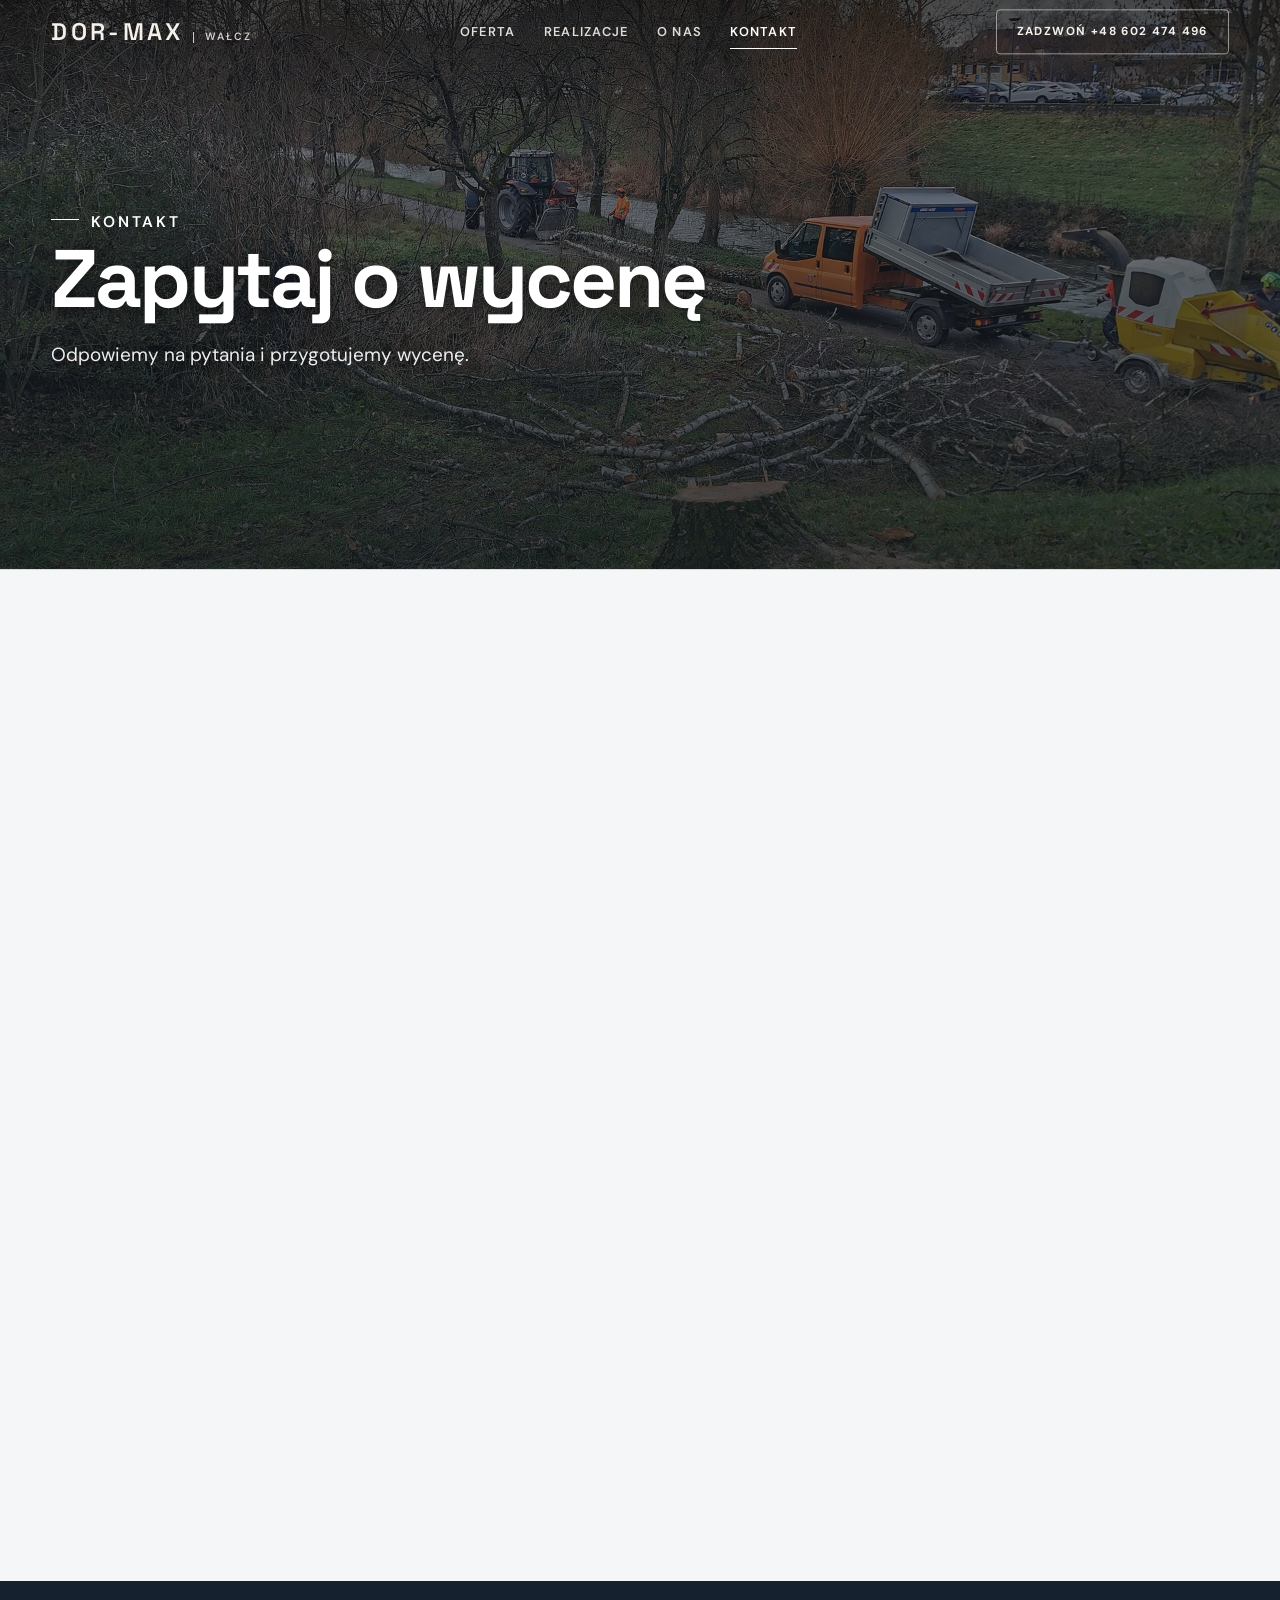
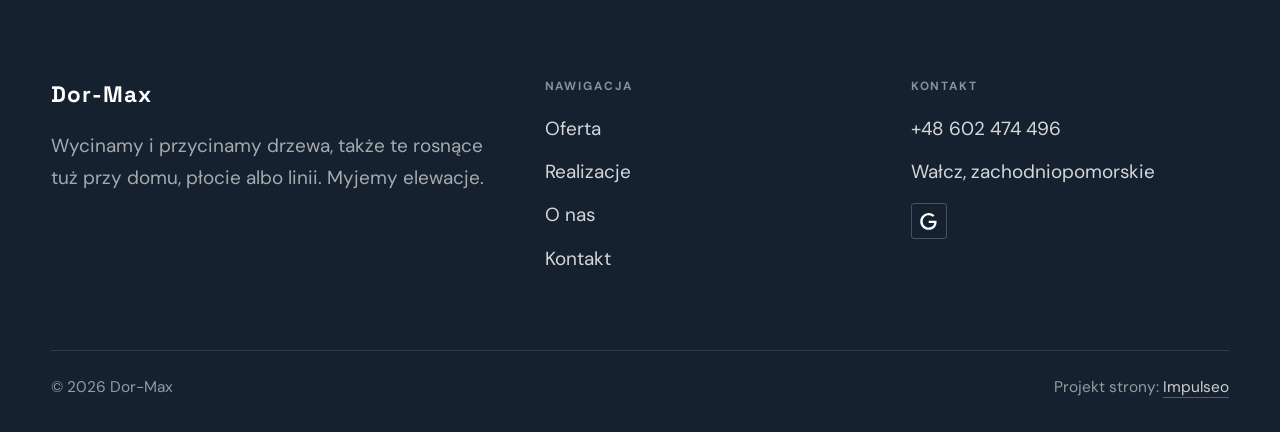
==== kontakt.html @ ebbd238b "Strona demo: dor-max" ====
<!DOCTYPE html>
<html lang="pl">
<head>
<meta charset="UTF-8">
<meta name="viewport" content="width=device-width, initial-scale=1.0">
<title>Kontakt - Dor-Max</title>
<meta name="description" content="Kontakt Dor-Max - Wałcz, zachodniopomorskie">
<link rel="canonical" href="https://kris20032.github.io/dor-max/kontakt.html">
<meta name="robots" content="noindex, nofollow">
<meta property="og:type" content="website">
<meta property="og:locale" content="pl_PL">
<meta property="og:site_name" content="Dor-Max">
<meta property="og:title" content="Kontakt - Dor-Max">
<meta property="og:description" content="Kontakt Dor-Max - Wałcz, zachodniopomorskie">
<meta property="og:url" content="https://kris20032.github.io/dor-max/kontakt.html">
<meta property="og:image" content="https://kris20032.github.io/dor-max/img/og.jpg">
<meta property="og:image:width" content="1200">
<meta property="og:image:height" content="630">
<meta name="twitter:card" content="summary_large_image">
<link rel="preconnect" href="https://fonts.googleapis.com">
<link rel="preconnect" href="https://fonts.gstatic.com" crossorigin>
<link href="https://fonts.googleapis.com/css2?family=Space+Grotesk:wght@500;600;700&family=DM+Sans:opsz,wght@9..40,400;9..40,500;9..40,600&display=swap" rel="stylesheet">
<link rel="stylesheet" href="assets/styles.css?v=8b665260">
</head>
<body>

<header class="nav">
  <div class="wrap nav-inner">
    <a class="brand" href="index.html"><span class="name">Dor-Max</span><span class="sub">Wałcz</span></a>
    <nav class="nav-links">
      <a href="oferta.html">Oferta</a>
      <a href="realizacje.html">Realizacje</a>
      <a href="o-nas.html">O nas</a>
      <a href="kontakt.html" class="active" aria-current="page">Kontakt</a>
      <a href="tel:+48602474496" class="btn btn-accent">Zadzwoń +48 602 474 496</a>
    </nav>
    <button class="nav-toggle" aria-label="Menu"><span></span><span></span><span></span></button>
  </div>
</header>

<main>
<section class="pagehead">
  <img src="img/ph4.jpg" alt="Dor-Max - Zapytaj o wycenę" width="1920" height="1440" decoding="async">
  <div class="wrap">
    <span class="eyebrow">Kontakt</span>
    <h1>Zapytaj o wycenę</h1>
    <p>Odpowiemy na pytania i przygotujemy wycenę.</p>
  </div>
</section>
<section>
  <div class="wrap contact-grid">
    <div class="reveal">
      <span class="eyebrow">Dane kontaktowe</span>
      <h2 style="margin:var(--space-4) 0 var(--space-6)">Dor-Max</h2>
      <div class="info-list">
        <div class="info-row"><div class="ic"><svg class="ico-tel" width="16" height="16" viewBox="0 0 24 24" fill="none" aria-hidden="true"><path d="M6.6 10.8a15.5 15.5 0 0 0 6.6 6.6l2.2-2.2a1 1 0 0 1 1-.24 11.4 11.4 0 0 0 3.6.58 1 1 0 0 1 1 1V20a1 1 0 0 1-1 1A17 17 0 0 1 3 4a1 1 0 0 1 1-1h3.5a1 1 0 0 1 1 1c0 1.25.2 2.46.58 3.6a1 1 0 0 1-.25 1l-2.23 2.2Z" fill="currentColor"/></svg></div><div><div class="lbl">Telefon</div><a class="val" href="tel:+48602474496">+48 602 474 496</a></div></div>
        <div class="info-row"><div class="ic"><svg class="ico-pin" width="16" height="16" viewBox="0 0 24 24" fill="none" aria-hidden="true"><path d="M12 21s7-6.1 7-11.5A7 7 0 0 0 5 9.5C5 14.9 12 21 12 21Z" stroke="currentColor" stroke-width="1.6" fill="none"/><circle cx="12" cy="9.5" r="2.4" fill="currentColor"/></svg></div><div><div class="lbl">Adres</div><div class="val">Wałcz, zachodniopomorskie</div></div></div>
      </div>
    </div>
    <div class="reveal">
      <div class="form">
        <h3 style="margin-bottom:var(--space-4)">Najszybciej telefonicznie</h3>
        <p class="muted" style="margin-bottom:var(--space-5)">Zadzwoń, opisz pomysł, a my powiemy, co i jak. Bez zobowiązań.</p>
        <a href="tel:+48602474496" class="btn btn-accent" style="justify-content:center">Zadzwoń: +48 602 474 496 <span class="arr">→</span></a>
      </div>
    </div>
  </div>
</section>
<section style="padding-top:0">
  <div class="wrap reveal">
    <iframe class="map" title="Dor-Max - Wałcz" src="https://maps.google.com/maps?q=53.2871743%2C16.484693&z=15&output=embed" loading="lazy" referrerpolicy="no-referrer-when-downgrade"></iframe>
  </div>
</section>
</main>

<footer>
  <div class="wrap">
    <div class="foot-grid">
      <div class="foot-brand">
        <div class="name">Dor-Max</div>
        <p>Wycinamy i przycinamy drzewa, także te rosnące tuż przy domu, płocie albo linii. Myjemy elewacje.</p>
      </div>
      <div class="foot-col">
        <h4>Nawigacja</h4>
        <a href="oferta.html">Oferta</a>
        <a href="realizacje.html">Realizacje</a>
        <a href="o-nas.html">O nas</a>
        <a href="kontakt.html">Kontakt</a>
      </div>
      <div class="foot-col">
        <h4>Kontakt</h4>
        <a href="tel:+48602474496">+48 602 474 496</a>
        <p>Wałcz, zachodniopomorskie</p>
      <div class="foot-soc">
        <a class="soc" href="https://www.google.com/maps/place/Dor-Max/@53.2871743,16.484693,5527m/data=!3m1!1e3!4m6!3m5!1s0x69ce90d8d3153a19:0x66012f73a1a82cf1!8m2!3d53.302937!4d16.4756569!16s%2Fg%2F11p5dlf0l5" target="_blank" rel="noopener" aria-label="Google - Dor-Max"><svg viewBox="0 0 24 24" aria-hidden="true" focusable="false"><path d="M12.48 10.92v3.28h7.84c-.24 1.84-.853 3.187-1.787 4.133-1.147 1.147-2.933 2.4-6.053 2.4-4.827 0-8.6-3.893-8.6-8.72s3.773-8.72 8.6-8.72c2.6 0 4.507 1.027 5.907 2.347l2.307-2.307C18.747 1.44 16.133 0 12.48 0 5.867 0 .307 5.387.307 12s5.56 12 12.173 12c3.573 0 6.267-1.173 8.373-3.36 2.16-2.16 2.84-5.213 2.84-7.667 0-.76-.053-1.467-.173-2.053H12.48z" fill="currentColor"/></svg></a>
      </div>
      </div>
    </div>
    <div class="foot-bot">
      <span>© 2026 Dor-Max</span>
      <span>Projekt strony: <a class="foot-credit" href="https://impulseo.pl" target="_blank" rel="noopener">Impulseo</a></span>
    </div>
  </div>
</footer>
<div class="sticky-call"><a class="sc-call" href="tel:+48602474496"><svg class="ico-tel" width="16" height="16" viewBox="0 0 24 24" fill="none" aria-hidden="true"><path d="M6.6 10.8a15.5 15.5 0 0 0 6.6 6.6l2.2-2.2a1 1 0 0 1 1-.24 11.4 11.4 0 0 0 3.6.58 1 1 0 0 1 1 1V20a1 1 0 0 1-1 1A17 17 0 0 1 3 4a1 1 0 0 1 1-1h3.5a1 1 0 0 1 1 1c0 1.25.2 2.46.58 3.6a1 1 0 0 1-.25 1l-2.23 2.2Z" fill="currentColor"/></svg> Zadzwoń</a><a class="sc-quote" href="kontakt.html">Zobacz, jak pracujemy</a></div>
<div class="demo-wazne" data-do="2026-11-23" data-cykl="3" hidden><svg class="dw-ico" width="13" height="13" viewBox="0 0 24 24" fill="none" aria-hidden="true"><circle cx="12" cy="12" r="8.6" stroke="currentColor" stroke-width="1.8"/><path d="M12 7.2V12l3.3 2" stroke="currentColor" stroke-width="1.8" stroke-linecap="round"/></svg><span class="dw-txt"></span></div>

<script src="assets/main.js"></script>
</body>
</html>
---- assets/styles.css ----
/* ============================================================
   STOLBASZ — premium, architektoniczny B2B fit-out
   Jasna paleta, zero brązu. System wg premium-web-craft.
   Projekt strony: Impulseo (impulseo.pl)
   ============================================================ */

:root{
  /* PALETA — jasna, architektoniczna, chłodna */
  --paper:#F4F6F8;          /* główne tło */
  --paper-2:#E7EBEF;        /* sekcje alternatywne (chłodny jasny szary) */
  --paper-3:#E7EBEF;        /* delikatne wypełnienia */
  --ink:#15212E;            /* tekst główny — chłodny grafit */
  --ink-soft:#243443;       /* nagłówki drugorzędne */
  --muted:#6B7785;          /* tekst poboczny */
  --line:rgba(21,33,46,.12);/* hairline */
  --accent:#E8A317;         /* stonowany petrol-slate — jedyny akcent */
  --accent-d:#C9870C;
  --accent-soft:rgba(232,163,23,.10);
  --dark:#15212E;           /* sekcje ciemne (stopka/CTA) */

  /* HOVER ZDJĘĆ — JEDEN standard dla całego silnika (decyzja K. 04.08.2026, artefakt z wariantami).
     AKTUALNE (K.+Szymon 09.08.2026, wybór z artefaktu 6 wariantów): zoom 1.05 przy 1.4s -
     przy tak długim czasie mocniejszy kadr NIE skacze, tylko „oddycha". Poprzedni standard
     (1.02 / .55s z 04.08) odbierany jako dynamiczny i szybki.
     Spoczynek lekko przygaszony, ale TYLKO tam, gdzie jest mysz (@media hover:hover) —
     na telefonie zdjęcia zostają w pełnej jasności. */
  --img-zoom:1.05;                   /* K.+Szymon 09.08: wariant F z artefaktu porównawczego */
  --img-rest:brightness(.95) saturate(.99);
  --img-hot:brightness(1.06) saturate(1.05);
  --img-dur:1.4s;                    /* K.+Szymon 09.08 (wariant F): powoli = elegancko */
  --img-ease:cubic-bezier(.16,.84,.44,1);  /* miękki ogon, efekt „oddychania" */

  /* ODSTĘPY — skala 4/8 */
  --space-1:4px; --space-2:8px; --space-3:12px; --space-4:16px; --space-5:24px;
  --space-6:32px; --space-7:48px; --space-8:64px; --space-9:96px; --space-10:128px;

  /* TYPOGRAFIA — fluid clamp() (skala podbita 16.07.2026: większe, czytelniejsze litery — uwaga Adama) */
  --text-sm:clamp(.9rem,.87rem + .12vw,1rem);
  --text-base:clamp(1.08rem,1.04rem + .18vw,1.2rem);
  --text-lg:clamp(1.24rem,1.15rem + .34vw,1.44rem);
  --text-h3:clamp(1.34rem,1.22rem + .55vw,1.66rem);
  --text-h2:clamp(2.1rem,1.66rem + 2.1vw,3.1rem);
  --text-h1:clamp(2.9rem,2.1rem + 4vw,5.1rem);

  /* PROMIENIE — architektoniczne, raczej ostre */
  --r-sm:3px; --r-md:6px; --r-lg:10px;

  /* RUCH */
  --ease:cubic-bezier(.25,.46,.45,.94); --dur:.24s;

  /* CIENIE — miękkie, warstwowe */
  --sh-sm:0 1px 2px rgba(16,24,32,.04), 0 2px 8px rgba(16,24,32,.05);
  --sh-md:0 2px 6px rgba(16,24,32,.05), 0 12px 28px -8px rgba(16,24,32,.12);
  --sh-lg:0 6px 14px rgba(16,24,32,.07), 0 26px 56px -18px rgba(16,24,32,.22);

  --hairline:1px solid var(--line);

  --font-display:'Space Grotesk','Inter',sans-serif;
  --font-body:'DM Sans','Inter',sans-serif;
}

*{box-sizing:border-box;margin:0;padding:0}
html{scroll-behavior:smooth}
body{
  font-family:var(--font-body);
  font-size:var(--text-base);
  line-height:1.65;
  color:var(--ink);
  background:var(--paper);
  -webkit-font-smoothing:antialiased;
  text-rendering:optimizeLegibility;
}
img{max-width:100%;height:auto;display:block}  /* height:auto = width/height z atrybutów trzyma proporcje (TOP#12) */
a{color:inherit;text-decoration:none}

.wrap{width:min(92%,1180px);margin-inline:auto}
section{padding-block:clamp(52px,6.5vw,96px)}

h1,h2,h3{font-family:var(--font-display);font-weight:700;line-height:1.08;letter-spacing:-.02em;color:var(--ink)}
h1{font-size:var(--text-h1);letter-spacing:-.035em}
h2{font-size:var(--text-h2);letter-spacing:-.025em}
h3{font-size:var(--text-h3)}
/* MIARA — długość wiersza. WCAG 2.2 SC 1.4.8: max 80 znaków; Butterick: 45–90.
   68ch daje realnie 72–78 znaków polskiego tekstu, czyli z zapasem pod granicą.
   Wcześniej limit miał TYLKO <p> — <li>, <blockquote> i <dd> nie miały żadnego,
   i to jedyny powód, dla którego 23 bloki na dwóch oddanych stronach jadą po
   83–106 znaków w wierszu (pomiar 07.08.2026, bramka `miara`).
   ⚠️ Listy i definicje ograniczamy TYLKO bez klasy: `ul`/`ol` z klasą to u nas
   układ (siatki kafli, menu), a nie tekst ciągły — tam miarę wyznacza układ. */
/* 60ch, nie 68ch (K. 10.08): po zmianie fontów na węższe kroje (DM Sans i spółka)
   w 68ch mieściło się ~90 znaków - bramka pikselowa słusznie zgłaszała przekroczenie
   granicy 80. Pomiar na żywej przeglądarce: 60ch = 90 znaków, 53ch = ~78 znaków, czyli normę WCAG 1.4.8. */
:root{ --miara:53ch }
p{max-width:min(100%,var(--miara))}
blockquote,
ul:not([class])>li, ol:not([class])>li,
dl:not([class])>dd{max-width:min(100%,var(--miara))}

/* ⚠️ Świadomie BEZ wyjątku `.tile p,.card p,.svc p{max-width:none}`, choć nasuwa się sam:
   te akapity BYŁY już ograniczone (stare `p{max-width:65ch}`), więc „wyjątek" nie odblokowałby
   niczego nowego — tylko ROZLUŹNIŁ stan sprzed zmiany na wszystkich demach naraz.
   `figcaption` żadna z reguł wyżej nie dotyczy, więc też nie potrzebuje zwolnienia. */

/* ŁAMANIE. `balance` wyrównuje długości wierszy w nagłówku, `pretty` pilnuje ostatniego
   wiersza akapitu, żeby nie został w nim jeden wyraz. Obsługiwane od Chrome 117 /
   Safari 17.5; starsze przeglądarki po prostu ignorują tę własność.
   `text-wrap:pretty` nie występowało dotąd ANI RAZ w silniku ani w repo klientów. */
h1,h2,h3,.lead,.lede{text-wrap:balance}
p,li,blockquote,dd{text-wrap:pretty}

.eyebrow{
  font-family:var(--font-body);
  font-size:var(--text-sm);
  font-weight:600;
  letter-spacing:.18em;
  text-transform:uppercase;
  color:var(--accent);
  display:inline-flex;align-items:center;gap:var(--space-3);
}
/* flex:none + margin-top = kreska trzyma się PIERWSZEJ linii. Wcześniej align-items:center
   centrowało ją względem całego bloku i przy zawinięciu (długi kicker typu
   „…WNĘTRZ · LESZNO · OD 2019") druga linia lądowała z brzydkim wcięciem. */
.eyebrow{align-items:flex-start}
.eyebrow>*,.eyebrow{text-wrap:balance}   /* dlugi kicker lamal sie na sierote typu samo „2019" w drugiej linii */
.eyebrow::before{content:"";width:28px;height:1px;background:var(--accent);display:inline-block;flex:none;margin-top:.62em}

.muted{color:var(--muted)}
.lead{font-size:var(--text-lg);line-height:1.55;color:var(--ink-soft);max-width:50ch}

/* ---------- BUTTONS ---------- */
.btn{
  display:inline-flex;align-items:center;gap:var(--space-2);
  font-weight:600;font-size:var(--text-sm);letter-spacing:.02em;
  padding:var(--space-4) var(--space-6);
  border-radius:var(--r-sm);
  transition:transform var(--dur) var(--ease),box-shadow var(--dur) var(--ease),background var(--dur) var(--ease);
  cursor:pointer;border:1px solid transparent;
}
.btn-accent{background:var(--accent);color:#fff;box-shadow:var(--sh-sm)}
.btn-accent:hover{background:var(--accent-d);transform:translateY(-2px);box-shadow:var(--sh-md)}
.btn-accent:active{transform:translateY(0);box-shadow:var(--sh-sm)}
.btn-ghost{background:transparent;color:var(--ink);border-color:var(--line)}
.btn-ghost:hover{border-color:var(--accent);color:var(--accent);transform:translateY(-2px)}
.btn-light{background:#fff;color:var(--ink);box-shadow:var(--sh-sm)}
.btn-light:hover{transform:translateY(-2px);box-shadow:var(--sh-md)}
.btn .arr{transition:transform var(--dur) var(--ease)}
.btn:hover .arr{transform:translateX(4px)}

/* ---------- NAV ---------- */
.nav{
  position:sticky;top:0;z-index:50;
  background:color-mix(in srgb,var(--paper) 88%,transparent);
  backdrop-filter:saturate(140%) blur(10px);
  border-bottom:var(--hairline);
}
.nav-inner{display:flex;align-items:center;justify-content:space-between;gap:var(--space-5);height:72px}
/* ANTY-NACHODZENIE (K. 05.08.2026): długa nazwa firmy + przycisk z pełnym numerem nie mieściły się w pasku
   i flex ściskał linki PONIŻEJ ich treści - "Kontakt" wchodził na ramkę "Zadzwoń +48 ...". Teraz ustępuje
   nazwa marki (skrót wielokropkiem), a menu i przycisk nigdy się nie kurczą ani nie zachodzą na siebie. */
.brand{display:flex;flex-direction:column;line-height:1;min-width:0;flex:0 1 auto}
.brand .name{font-family:var(--font-display);font-weight:800;font-size:1.35rem;letter-spacing:.04em;white-space:nowrap;overflow:hidden;text-overflow:ellipsis}
.brand .sub{font-size:.62rem;letter-spacing:.34em;text-transform:uppercase;color:var(--muted);margin-top:5px;white-space:nowrap;overflow:hidden;text-overflow:ellipsis}
.nav-links{display:flex;align-items:center;gap:var(--space-6);flex:0 0 auto}
.nav-links a{font-size:var(--text-sm);font-weight:500;color:var(--ink-soft);position:relative;padding-block:4px;white-space:nowrap;transition:color var(--dur) var(--ease)}
.nav-links a::after{content:"";position:absolute;left:0;bottom:0;width:0;height:1.5px;background:var(--accent);transition:width var(--dur) var(--ease)}
.nav-links a:hover,.nav-links a.active{color:var(--ink)}
.nav-links a:hover::after,.nav-links a.active::after{width:100%}
.nav-links .btn{padding:var(--space-2) var(--space-5)}
/* przyciski w nav: właściwy kolor (przebij .nav-links a) + bez podkreślenia */
.nav-links a.btn-accent{color:#fff}
.nav-links a.btn-ghost,.nav-links a.btn-light{color:var(--ink)}
/* CTA w pasku: NIE podkreślenie spod linków menu, ale ten sam przelatujący błysk,
   co na wszystkich innych przyciskach (zgłoszenie K. 13.08.2026 - „na hero jest efekt
   światła przechodzącego przez przycisk, na navbarze go nie ma, a mają być identyczne").
   Reguła `.nav-links a::after` jest silniejsza od `.btn::after`, więc trzeba jej
   geometrię wyzerować i wpisać połysk z nazwy - samo `display:none` gasiło efekt. */
.nav-links a.btn::after{
  display:block;content:"";position:absolute;inset:0;z-index:-1;pointer-events:none;
  width:auto;height:auto;border-radius:inherit;   /* kasuje geometrię podkreślenia (width:0;height:1.5px) */
  background:linear-gradient(100deg,transparent 32%,rgba(255,255,255,.20) 50%,transparent 68%);
  translate:-120% 0}
@media (prefers-reduced-motion:no-preference){
  .nav-links a.btn:hover::after{translate:120% 0;transition:translate .75s var(--mt-ease,cubic-bezier(.16,.84,.44,1))}
}
.nav-toggle{display:none;background:none;border:none;cursor:pointer;flex-direction:column;gap:5px;padding:8px}
.nav-toggle span{width:24px;height:2px;background:var(--ink);transition:var(--dur)}
/* Ciasny zakres MIĘDZY menu mobilnym a pełnym pulpitem: zbijamy odstępy i nazwę marki,
   żeby wszystko zmieściło się naturalnie, zanim w ogóle dojdzie do skracania wielokropkiem. */
@media(max-width:1280px) and (min-width:921px){
  .nav-links{gap:var(--space-4)}
  .nav-links .btn{padding:var(--space-2) var(--space-4)}
  .brand .name{font-size:1.15rem}
}

/* ---------- HERO (split) ---------- */
.hero{position:relative;overflow:hidden;border-bottom:var(--hairline)}
.hero-grid{display:grid;grid-template-columns:1.05fr .95fr;gap:clamp(24px,4vw,60px);align-items:center;
  padding-block:clamp(36px,4.5vw,64px)}
.hero-copy .eyebrow{margin-bottom:var(--space-5)}
.hero-copy h1{margin-bottom:var(--space-5)}
.hero-copy .lead{margin-bottom:var(--space-7)}
.hero-actions{display:flex;flex-wrap:wrap;gap:var(--space-4)}
.hero-art{position:relative;aspect-ratio:4/3;border-radius:var(--r-lg);overflow:hidden;box-shadow:var(--sh-lg)}
.hero-art img{width:100%;height:100%;object-fit:cover}
.hero-art::after{content:"";position:absolute;inset:0;background:linear-gradient(180deg,transparent 55%,rgba(18,24,28,.28))}
.hero-badge{position:absolute;left:var(--space-5);bottom:var(--space-5);z-index:2;
  background:rgba(252,252,251,.94);backdrop-filter:blur(4px);
  border-radius:var(--r-md);padding:var(--space-4) var(--space-5);box-shadow:var(--sh-md);max-width:78%}
.hero-badge strong{display:block;font-family:var(--font-display);font-size:1rem;letter-spacing:-.01em}
.hero-badge span{font-size:var(--text-sm);color:var(--muted)}

/* ---------- HERO duży / kinowy (strona główna) ---------- */
.hero-cine{position:relative;min-height:clamp(560px,82vh,840px);min-height:clamp(560px,82svh,840px);display:flex;align-items:center;overflow:hidden;border-bottom:var(--hairline)}
.hero-cine>img{position:absolute;inset:0;width:100%;height:100%;object-fit:cover;z-index:0}
.hero-cine::after{content:"";position:absolute;inset:0;z-index:1;
  background:linear-gradient(95deg,rgba(13,18,23,.86) 0%,rgba(13,18,23,.64) 32%,rgba(13,18,23,.24) 62%,rgba(13,18,23,.04) 100%)}
.hero-cine .wrap{position:relative;z-index:2;padding-block:var(--space-8)}
.hero-cine .hero-copy{max-width:660px}
.hero-cine .eyebrow{color:#fff;margin-bottom:var(--space-5)}
.hero-cine .eyebrow::before{background:#fff}
.hero-cine h1{color:#fff;margin-bottom:var(--space-5);font-size:clamp(2.9rem,2rem + 4.4vw,5.2rem);text-wrap:balance}
.hero-cine .lead{color:rgba(255,255,255,.92);max-width:48ch;margin-bottom:var(--space-7)}
.hero-cine .hero-actions{display:flex;flex-wrap:wrap;gap:var(--space-4)}
/* NISKIE OKNO (laptop z dokiem i paskami przeglądarki ma ~700-780 px wysokości widoku):
   H1 do 5.2rem + długi lead nie mieściły się i przyciski wypadały POD krawędź ekranu -
   klient widział stronę bez ani jednego CTA. Skalujemy w dół, zamiast przycinać treść. */
@media(min-width:821px) and (max-height:820px){
  .hero-cine{min-height:clamp(520px,94svh,780px)}
  .hero-cine .wrap{padding-block:var(--space-6)}
  .hero-cine h1{font-size:clamp(2.2rem,1.5rem + 2.6vw,3.6rem);margin-bottom:var(--space-4)}
  .hero-cine .eyebrow{margin-bottom:var(--space-4)}
  .hero-cine .lead{margin-bottom:var(--space-5);max-width:44ch}
}
@media(max-width:680px){
  .hero-cine{min-height:clamp(520px,76vh,640px);min-height:clamp(520px,76svh,640px);align-items:flex-end}
  .hero-cine::after{background:linear-gradient(0deg,rgba(13,18,23,.9) 6%,rgba(13,18,23,.45) 55%,rgba(13,18,23,.25) 100%)}
  .hero-cine .wrap{padding-bottom:var(--space-9)}
  /* TELEFON (~90% oglądających): lead potrafił zająć 8 linii i zepchnąć CTA poza pierwszy ekran.
     Zwężamy interlinię i skalę - treści nie ucinamy, bo to ona sprzedaje. */
  .hero-cine .lead{font-size:.98rem;line-height:1.5;margin-bottom:var(--space-5)}
  .hero-cine .eyebrow{font-size:.72rem;letter-spacing:.13em;margin-bottom:var(--space-4)}
  .hero-cine .eyebrow::before{width:20px}
  .hero-cine h1{margin-bottom:var(--space-4)}
}

/* full-bleed hero variant (podstrony) */
.pagehead{position:relative;min-height:46vh;min-height:46svh;display:flex;align-items:flex-end;overflow:hidden;border-bottom:var(--hairline)}
.pagehead img{position:absolute;inset:0;width:100%;height:100%;object-fit:cover}
/* 10.08.2026 (decyzja K.): mocniejsze przyciemnienie + cień pod tekstem. Bramka mierzyła na
   nagłówkach podstron 3,38-3,43:1 przy wymaganych 4,5 — jasne zdjęcie (hala, śnieg, niebo)
   podchodziło pod biały tekst. Zdjęcia klientów są różne, więc kontrast musi dawać WARSTWA,
   a nie szczęśliwy dobór kadru. */
.pagehead::after{content:"";position:absolute;inset:0;background:linear-gradient(180deg,rgba(18,24,28,.40),rgba(18,24,28,.76))}
.pagehead .wrap{position:relative;z-index:2;padding-block:var(--space-9);color:#fff}
.pagehead h1{color:#fff;max-width:18ch;text-shadow:0 2px 16px rgba(0,0,0,.55)}
.pagehead .eyebrow{color:#fff}
.pagehead .eyebrow::before{background:#fff}
.pagehead p{color:rgba(255,255,255,.92);margin-top:var(--space-4);max-width:54ch;text-shadow:0 1px 12px rgba(0,0,0,.5)}

/* ---------- STRIP (pasek skrótów / liczby) ---------- */
.strip{background:var(--dark);color:#fff}
/* PASEK HASEŁ — standard 04.08.2026 (decyzja K.): 5 haseł w JEDNYM rzędzie, tekst WYŚRODKOWANY,
   węższe marginesy boczne niż reszta strony (pasek ma iść szerzej), równe wysokości kolumn. */
.strip .wrap{width:min(96%,1440px);display:grid;grid-template-columns:repeat(5,1fr);
  gap:var(--space-5);padding-block:var(--space-7);align-items:stretch}
.strip .item .k{font-family:var(--font-display);font-size:clamp(1.05rem,.82rem + .85vw,1.55rem);
  font-weight:800;letter-spacing:-.02em;color:#fff;line-height:1.18;text-wrap:balance}
.strip .item .v{font-size:var(--text-sm);color:rgba(255,255,255,.66);margin-top:var(--space-2);line-height:1.4}
.strip .item{border-left:2px solid var(--accent);padding-inline:var(--space-4);
  text-align:center;display:flex;flex-direction:column;justify-content:center}
/* liczba kolumn = liczba haseł, żeby ostatnie nie zostawało samo w drugim rzędzie.
   Klasę n-N nadaje multipage.py; domyślnie (bez klasy) pasek jest 5-kolumnowy. */
.strip.n-2 .wrap{grid-template-columns:repeat(2,1fr)}
.strip.n-3 .wrap{grid-template-columns:repeat(3,1fr)}
.strip.n-4 .wrap{grid-template-columns:repeat(4,1fr);gap:var(--space-6)}
.strip.n-4 .item .k{font-size:clamp(1.3rem,1rem + 1.1vw,2rem)}
.strip.n-6 .wrap{grid-template-columns:repeat(6,1fr);gap:var(--space-4)}
.strip.n-6 .item .k{font-size:clamp(.98rem,.8rem + .7vw,1.35rem)}
/* równe łamanie: zamiast "długa linia + jedno słowo" obie linie zbliżonej długości */
.strip .item .k{text-wrap:balance}

/* ---------- SECTION HEAD ---------- */
.head{max-width:48rem;margin-bottom:var(--space-8)}
.head.center{margin-inline:auto;text-align:center}
.head .eyebrow{margin-bottom:var(--space-4)}
.head h2{margin-bottom:var(--space-4)}
.head p{color:var(--muted);font-size:var(--text-lg);line-height:1.55}
.head.center p{margin-inline:auto}

/* ---------- INTRO SPLIT ---------- */
.split{display:grid;grid-template-columns:.92fr 1.08fr;gap:clamp(28px,5vw,80px);align-items:center}
.split.rev{grid-template-columns:1.08fr .92fr}
.split.rev .split-art{order:-1}
.split-art{position:relative;aspect-ratio:5/4;border-radius:var(--r-lg);overflow:hidden;box-shadow:var(--sh-lg)}
.split-art img{width:100%;height:100%;object-fit:cover}
.split-copy h2{margin-bottom:var(--space-5)}
.split-copy p+p{margin-top:var(--space-4)}
.split-copy .btn{margin-top:var(--space-6)}

/* ---------- SERVICES (zakres) ---------- */
.svc-grid{display:grid;grid-template-columns:repeat(auto-fit,minmax(280px,1fr));gap:var(--space-5)}
.svc{background:#fff;border:var(--hairline);border-radius:var(--r-md);padding:var(--space-7) var(--space-6);
  transition:transform var(--dur) var(--ease),box-shadow var(--dur) var(--ease),border-color var(--dur) var(--ease);
  position:relative;overflow:hidden}
.svc::before{content:"";position:absolute;left:0;top:0;width:3px;height:0;background:var(--accent);transition:height var(--dur) var(--ease)}
.svc:hover{transform:translateY(-4px);box-shadow:var(--sh-md);border-color:transparent}
.svc:hover::before{height:100%}
.svc .ic{font-family:var(--font-display);font-size:.8rem;font-weight:700;letter-spacing:.12em;color:var(--accent);margin-bottom:var(--space-4)}
.svc h3{margin-bottom:var(--space-3);font-size:1.22rem}
.svc p{color:var(--muted);font-size:var(--text-base);line-height:1.6}

/* big detailed service rows */
.svc-row{display:grid;grid-template-columns:.8fr 1.2fr;gap:clamp(20px,4vw,60px);align-items:center;padding-block:var(--space-8)}
.svc-row+.svc-row{border-top:var(--hairline)}
.svc-row.rev{grid-template-columns:1.2fr .8fr}
/* Naprzemienny układ wierszy oferty: co drugi wiersz ma zdjęcie po PRAWEJ.
   Było `order:-1` — martwy kod, bo zdjęcie i tak jest pierwszym dzieckiem w HTML,
   więc wszystkie wiersze wyglądały identycznie (zdjęcie zawsze z lewej), a `rev`
   zmieniało tylko szerokość kolumn. Znalezione 29.07.2026 przy różnicowaniu kierunków
   animacji (pomiar pozycji: art.mid 390/502 przy row.mid 756 — zawsze lewa strona). */
.svc-row.rev .svc-row-art{order:2}
.svc-row-art{aspect-ratio:4/3;border-radius:var(--r-md);overflow:hidden;box-shadow:var(--sh-md)}
.svc-row-art img{width:100%;height:100%;object-fit:cover}
.svc-row h3{font-size:1.5rem;margin-bottom:var(--space-4)}
.svc-row .num{font-family:var(--font-display);font-size:.85rem;font-weight:700;letter-spacing:.14em;color:var(--accent);display:block;margin-bottom:var(--space-3)}
.svc-row ul{list-style:none;margin-top:var(--space-4);display:flex;flex-direction:column;gap:var(--space-2)}
.svc-row li{position:relative;padding-left:var(--space-5);color:var(--muted);font-size:var(--text-base)}
.svc-row li::before{content:"";position:absolute;left:0;top:.62em;width:8px;height:1px;background:var(--accent)}

/* ---------- GALLERY (realizacje) ---------- */
.gallery{display:grid;grid-template-columns:repeat(12,1fr);gap:var(--space-4);grid-auto-rows:200px}
/* GALERIA MASONRY — pionowe zdjęcia (portrety beauty/wellness) bez przycinania: kolumny, height auto */
.gallery-masonry{column-count:3;column-gap:var(--space-4)}
@media(max-width:900px){.gallery-masonry{column-count:2}}
@media(max-width:560px){.gallery-masonry{column-count:1}}
.gallery-masonry .m-tile{break-inside:avoid;margin:0 0 var(--space-4);padding:0;position:relative;overflow:hidden;border-radius:var(--r-md);border:1px solid var(--line)}
.gallery-masonry .m-tile img{width:100%;height:auto;display:block}
.gallery-masonry .m-tile .cap{position:absolute;left:0;right:0;bottom:0;padding:var(--space-4);color:#fff;background:linear-gradient(0deg,rgba(0,0,0,.55),transparent);font-size:var(--text-sm)}
.gallery-masonry .m-tile .cap small{display:block;font-weight:400;opacity:.78;letter-spacing:.04em;text-transform:uppercase;font-size:.66rem;margin-top:3px}
.tile{position:relative;overflow:hidden;border-radius:var(--r-md);box-shadow:var(--sh-sm);
  transition:transform var(--dur) var(--ease),box-shadow var(--dur) var(--ease)}
.tile img{width:100%;height:100%;object-fit:cover;
  transition:transform var(--img-dur) var(--img-ease),filter var(--img-dur) var(--img-ease)}
.tile:hover{box-shadow:var(--sh-md)}
.tile .cap{position:absolute;left:0;right:0;bottom:0;padding:var(--space-5) var(--space-4) var(--space-4);
  /* mocniejszy spad + cien pod tekstem: na JASNYCH zdjeciach klienta (biale fronty, sciany)
     slaby gradient dawal kontrast ~1.5:1 zamiast wymaganych 3.6:1 (bramka wygladu, 10.08.2026) */
  background:linear-gradient(transparent 10%,rgba(18,24,28,.55) 40%,rgba(18,24,28,.88) 68%,rgba(18,24,28,.99));color:#fff;
  text-shadow:0 1px 2px rgba(0,0,0,.85),0 2px 10px rgba(0,0,0,.55);
  font-size:var(--text-sm);font-weight:600;letter-spacing:.01em;
  opacity:0;transform:translateY(8px);transition:var(--dur) var(--ease)}
.tile:hover .cap{opacity:1;transform:translateY(0)}
.tile .cap small{display:block;font-weight:400;opacity:.78;letter-spacing:.04em;text-transform:uppercase;font-size:.66rem;margin-top:3px}
/* bento spans */
.t-wide{grid-column:span 6}
.t-tall{grid-column:span 6;grid-row:span 2}
.t-std{grid-column:span 6}
.t-third{grid-column:span 4}
.t-two3{grid-column:span 8}

/* ---------- TRUST / WIARYGODNOŚĆ ---------- */
.trust{background:var(--paper-2)}
.trust-grid{display:grid;grid-template-columns:repeat(auto-fit,minmax(240px,1fr));gap:var(--space-5);margin-top:var(--space-7)}
.trust-card{background:#fff;border-radius:var(--r-md);padding:var(--space-7) var(--space-6);box-shadow:var(--sh-sm);border-top:3px solid var(--accent)}
.trust-card .big{font-family:var(--font-display);font-size:clamp(1.8rem,1.3rem + 1.6vw,2.6rem);font-weight:800;letter-spacing:-.02em;color:var(--ink);line-height:1}
.trust-card h3{font-size:1.12rem;margin:var(--space-3) 0 var(--space-2)}
.trust-card p{color:var(--muted);font-size:var(--text-base);line-height:1.55}

/* ---------- CTA band ---------- */
.cta{background:var(--dark);color:#fff;position:relative;overflow:hidden}
/* telefon w CTA: na ciemnym tle biały (domyślnie), rodziny z JASNYM tłem CTA
   nadpisują to u siebie - wcześniej kolor siedział w stylu inline i wygrywał z rodziną. */
.cta .btn-ghost-cta{color:#fff;border-color:rgba(255,255,255,.3)}
.cta .wrap{display:grid;grid-template-columns:1.4fr .6fr;gap:var(--space-7);align-items:center;position:relative;z-index:2}
.cta h2{color:#fff;max-width:20ch}
.cta p{color:rgba(255,255,255,.74);margin-top:var(--space-4)}
.cta-actions{display:flex;flex-direction:column;gap:var(--space-3);align-items:flex-start}
.cta::before{content:"";position:absolute;right:-80px;top:-80px;width:360px;height:360px;border-radius:50%;
  background:radial-gradient(circle,var(--accent-soft),transparent 70%)}

/* ---------- CONTACT ---------- */
.contact-grid{display:grid;grid-template-columns:.85fr 1.15fr;gap:clamp(28px,4vw,56px);align-items:start}
.info-list{display:flex;flex-direction:column;gap:var(--space-2)}
.info-row{display:flex;gap:var(--space-4);align-items:flex-start;padding-block:var(--space-4);border-bottom:var(--hairline)}
.info-row .ic{flex:none;width:42px;height:42px;display:grid;place-items:center;border-radius:50%;
  background:var(--accent-soft);color:var(--accent);font-size:1.05rem}
.info-row .lbl{font-size:.72rem;letter-spacing:.14em;text-transform:uppercase;color:var(--muted)}
.info-row .val{font-weight:600;font-size:var(--text-base);margin-top:2px}
.info-row a.val:hover{color:var(--accent)}
.map{border:none;border-radius:var(--r-lg);box-shadow:var(--sh-md);width:100%;height:100%;min-height:380px;filter:grayscale(.2) contrast(1.02)}
.form{background:#fff;border:var(--hairline);border-radius:var(--r-lg);padding:clamp(24px,3vw,40px);box-shadow:var(--sh-sm)}
.form .fld{margin-bottom:var(--space-5)}
.form label{display:block;font-size:var(--text-sm);font-weight:600;margin-bottom:var(--space-2)}
.form input,.form textarea{width:100%;font-family:inherit;font-size:var(--text-base);color:var(--ink);
  padding:var(--space-4);border:var(--hairline);border-radius:var(--r-sm);background:var(--paper);transition:border-color var(--dur)}
.form input:focus,.form textarea:focus{outline:none;border-color:var(--accent);background:#fff}
.form textarea{resize:vertical;min-height:120px}
.form .note{font-size:var(--text-sm);color:var(--muted);margin-top:var(--space-3)}

/* ---------- FOOTER ---------- */
footer{background:var(--dark);color:#fff;padding-block:var(--space-9) var(--space-6)}
.foot-grid{display:grid;grid-template-columns:1.4fr 1fr 1fr;gap:var(--space-7);margin-bottom:var(--space-8)}
.foot-brand .name{font-family:var(--font-display);font-weight:800;font-size:1.4rem;letter-spacing:.04em}
.foot-brand p{color:rgba(255,255,255,.62);margin-top:var(--space-4);font-size:var(--text-base);max-width:38ch}
.foot-col h4{font-size:.74rem;letter-spacing:.16em;text-transform:uppercase;color:rgba(255,255,255,.5);margin-bottom:var(--space-4)}
.foot-col a,.foot-col p{display:block;color:rgba(255,255,255,.82);font-size:var(--text-base);margin-bottom:var(--space-3)}
.foot-col a:hover{color:#fff}
.foot-bot{border-top:1px solid rgba(255,255,255,.12);padding-top:var(--space-5);display:flex;justify-content:space-between;flex-wrap:wrap;gap:var(--space-3);
  font-size:var(--text-sm);color:rgba(255,255,255,.55)}
.foot-bot a:hover{color:#fff}
/* Podpis w stopce = klikalny link do impulseo.pl (31.07.2026). Ma być WIDOCZNIE klikalny,
   ale nie krzyczeć - stąd sam kolor jaśniejszy + delikatne podkreślenie na najeździe. */
.foot-bot a.foot-credit{color:rgba(255,255,255,.78);text-decoration:none;border-bottom:1px solid rgba(255,255,255,.28)}
.foot-bot a.foot-credit:hover{color:#fff;border-bottom-color:#fff}

/* ---------- REVEAL ---------- */
.reveal{opacity:0;transform:translateY(22px);transition:opacity .6s var(--ease),transform .6s var(--ease)}
.reveal.in{opacity:1;transform:none}

/* ---------- RESPONSIVE ---------- */
@media(max-width:920px){
  .hero-grid,.split,.split.rev,.svc-row,.svc-row.rev,.cta .wrap,.contact-grid,.foot-grid{grid-template-columns:1fr}
  .split.rev .split-art,.svc-row.rev .svc-row-art{order:0}
  .hero-art{aspect-ratio:16/10;max-height:420px}
  .strip .wrap,.strip.n-2 .wrap,.strip.n-3 .wrap,.strip.n-4 .wrap,.strip.n-6 .wrap{grid-template-columns:repeat(2,1fr);gap:var(--space-6)}
  .strip .item .k,.strip.n-6 .item .k{font-size:clamp(1.3rem,1.1rem + 1vw,2rem)}
  .gallery{grid-auto-rows:180px}
  .t-wide,.t-tall,.t-std,.t-third,.t-two3{grid-column:span 6}
  .t-tall{grid-row:span 1}
  .cta-actions{flex-direction:row;flex-wrap:wrap}
  .foot-grid{gap:var(--space-6)}
}
@media(max-width:680px){
  .nav-links{position:fixed;inset:72px 0 auto 0;background:var(--paper);flex-direction:column;align-items:stretch;
    gap:0;padding:var(--space-4) 6%;border-bottom:var(--hairline);box-shadow:var(--sh-md);
    transform:translateY(-120%);transition:transform var(--dur) var(--ease)}
  .nav-links.open{transform:translateY(0)}
  .nav-links a{padding-block:var(--space-4);border-bottom:var(--hairline)}
  .nav-links .btn{margin-top:var(--space-3);justify-content:center}
  .nav-toggle{display:flex}
  .strip .wrap,.strip.n-2 .wrap,.strip.n-3 .wrap,.strip.n-4 .wrap,.strip.n-6 .wrap{grid-template-columns:1fr}
  .gallery{grid-template-columns:repeat(6,1fr)}
  .foot-grid{grid-template-columns:1fr}
}
@media(prefers-reduced-motion:reduce){
  /* audyt 09.08 TOP#14: samo skrócenie duration przy animacji INFINITE = stroboskop
     (pętla .01ms miga ekranem); iteration-count:1 gasi pętlę naprawdę. Pseudoelementy
     też - tła hero (gastro/studio) animują ::before/img, blanket na * ich nie łapał. */
  *,*::before,*::after{animation-duration:.01ms!important;animation-iteration-count:1!important;animation-delay:0s!important;transition:none!important}
  .reveal{opacity:1!important;transform:none!important}
  html{scroll-behavior:auto}
}

/* ============================================================
   PREMIUM LAYER — destylat deep-researchu branż (anty-AI, spokój).
   Zmienne STOLBASZ (--accent/--ink/--paper/--line/--dark). Ruch ledwo
   zauważalny, krzywa cubic-bezier(.16,.84,.44,1); prefers-reduced-motion
   pokryte blanketem wyżej. Karty hairline zamiast cieni = #1 sygnał „nie-AI".
   ============================================================ */

/* więcej oddechu między sekcjami (liderzy: 110-130px) */
section{padding-block:clamp(64px,8vw,128px)}

/* 1) Aksamitny reveal — dłuższa, miękka krzywa zamiast „skoku" */
.reveal{transition:opacity .9s cubic-bezier(.16,.84,.44,1),transform .9s cubic-bezier(.16,.84,.44,1);will-change:opacity,transform}
/* stagger TYLKO w galerii (tam pozycja = porządek dzieci) */
.gallery .reveal:nth-child(2){transition-delay:.07s}
.gallery .reveal:nth-child(3){transition-delay:.14s}
.gallery .reveal:nth-child(4){transition-delay:.21s}
.gallery .reveal:nth-child(5){transition-delay:.28s}
.gallery .reveal:nth-child(6){transition-delay:.35s}

/* 2) Hero STATYCZNY na .hero-cine — Ken Burns CAŁKIEM WYŁĄCZONY 26.06 (3. zgłoszenie Szymona).
   GENEZA: animowanie scale na <img> hero z teksturami (cegły/framugi) re-samplinguje obraz
   klatka po klatce → na części ekranów drobne drganie/shimmer = „heroshot się trzęsie".
   translateY usunięto wcześniej, scale-only + will-change/GPU NIE wystarczyły do GWARANCJI gładkości.
   Krzysztof zażądał pewności („make sure, że błąd się nie pojawi") > efekt. Zero animacji = 0% drgania.
   Delikatny zoom zostaje TYLKO w pełnoekranowych hero gastro/studio (hg-bg/hs-bg — tło, inny
   mechanizm, chwalone, nigdy nie zgłaszane). NIE wracać do KB na .hero-cine bez realnego testu
   na sprzęcie klienta — to ryzyko regresji „trzęsienia”. */
/* BEZPIECZNY "wow" na hero = jednorazowy FADE-IN (opacity), nie zoom.
   opacity nie dotyka bitmapy → gładkie na KAŻDYM zdjęciu/ekranie/GPU, zero ryzyka migotania.
   Geometryczny ruch (scale/translate) na .hero-cine jest ZAKAZANY (bramka pilnuje). */
@keyframes heroFade{from{opacity:0}to{opacity:1}}
.hero-cine>img{transform:none;animation:heroFade 1.1s ease-out both}

/* 3) Akcentowy hairline pod nagłówkiem sekcji, który „rysuje się" przy wejściu */
.head h2{position:relative;padding-bottom:18px}
.head h2::after{content:"";position:absolute;left:0;bottom:0;height:1px;width:0;background:var(--accent);transition:width 1s cubic-bezier(.16,.84,.44,1) .15s}
.head.center h2::after{left:50%;transform:translateX(-50%)}
.head.reveal.in h2::after,.head.center.reveal.in h2::after{width:54px}

/* 4) Karty HAIRLINE zamiast cieni/zaokrągleń (najmocniejszy anty-AI detal) */
.svc{background:transparent;border:1px solid var(--line);border-radius:var(--r-sm);box-shadow:none}
.svc:hover{box-shadow:none;border-color:var(--accent);transform:translateY(-3px)}
.trust-card{background:transparent;box-shadow:none;border:1px solid var(--line);border-top:2px solid var(--accent);border-radius:var(--r-sm)}
.tile{box-shadow:none;border-radius:var(--r-sm)}
.tile:hover{box-shadow:none}

/* 5) Sticky-nav kondensuje się po przewinięciu (sygnał dopracowania) */
.nav{transition:box-shadow .4s ease,background .4s ease}
.nav.is-stuck{box-shadow:0 1px 0 var(--line),0 14px 30px -24px rgba(0,0,0,.45)}
.nav-inner{transition:height .35s var(--ease)}
.nav.is-stuck .nav-inner{height:60px}

/* 6) MANIFESTO — pełnoekranowy cytat-bohater (zastępuje generyczne „Dlaczego my") */
.manifesto{background:var(--paper-2);text-align:center}
.manifesto .wrap{max-width:60rem}
.manifesto p{font-family:var(--font-display);font-style:italic;font-size:clamp(1.6rem,1rem + 2.4vw,2.8rem);line-height:1.32;color:var(--ink-soft);margin-inline:auto;max-width:26ch;position:relative;padding-top:var(--space-8)}
.manifesto p::before{content:"";position:absolute;top:0;left:50%;transform:translateX(-50%);width:54px;height:1px;background:var(--accent)}
.manifesto p span{color:var(--accent);font-style:italic}

/* 7) GATEWAYS — 3 duże bramy-zdjęcia (zamiast paska menu usług) */
.gateways{display:grid;grid-template-columns:repeat(3,1fr);gap:var(--space-4)}
.gateway{position:relative;aspect-ratio:3/4;overflow:hidden;border-radius:var(--r-sm);display:block}
.gateway img{width:100%;height:100%;object-fit:cover;
  transition:transform var(--img-dur) var(--img-ease),filter var(--img-dur) var(--img-ease)}
.gateway::after{content:"";position:absolute;inset:0;background:linear-gradient(180deg,transparent 38%,rgba(18,24,28,.74))}
/* ===== HOVER ZDJĘĆ — jedno miejsce dla WSZYSTKICH kafli ze zdjęciem (K. 04.08.2026) ===== */
@media(hover:hover){
  .tile img,.gateway img,.m-tile img{filter:var(--img-rest)}
  .tile:hover img,
  .gateway:hover img,
  .m-tile:hover img{transform:scale(var(--img-zoom));filter:var(--img-hot)}
}
.m-tile img{transition:transform var(--img-dur) var(--img-ease),filter var(--img-dur) var(--img-ease)}
.gateway .g-ttl{position:absolute;left:0;right:0;bottom:0;z-index:2;padding:var(--space-6) var(--space-5);color:#fff;font-family:var(--font-display);font-size:1.45rem;letter-spacing:-.01em;line-height:1.15}
.gateway .g-ttl small{display:block;font-family:var(--font-body);font-size:var(--text-sm);font-weight:400;opacity:.82;letter-spacing:.03em;margin-top:5px}
@media(max-width:760px){.gateways{grid-template-columns:1fr}.gateway{aspect-ratio:16/10}}

/* 8) LOGO klienta w nagłówku (gdy podane --logo) */
/* 52px domyślnie (feedback Bartka 06.07.2026: 40px ginęło, uwaga padła 3x; ~56px sprawdzone na żywym demie anna-borowiec-makeup) */
.brand-logo{height:64px;width:auto;max-width:300px;object-fit:contain;display:block}
.nav.is-stuck .brand-logo{height:52px}
@media(max-width:680px){.brand-logo{height:46px;max-width:210px}}


/* === RWD: nagłówki na wąskich ekranach (dodane 17.07.2026 razem z fixem clamp) ===
   Po przywróceniu działania clamp() dolna granica --text-h1 (2.9rem) rozpychała
   dokument przy długich polskich słowach na telefonach. Tu ją zjeżdżamy. */
@media (max-width:560px){
  :root{
    --text-h1:clamp(1.9rem, 1.15rem + 4.4vw, 2.7rem);
    --text-h2:clamp(1.5rem, 1rem + 3vw, 2.1rem);
  }
  .hero-cine h1{font-size:clamp(1.9rem, 1.15rem + 4.4vw, 2.7rem)}
  h1,h2{overflow-wrap:break-word}
}

/* GODZINY (godziny_grid z briefu) — dzień po lewej, godziny po prawej. Wcześniej BRAK stylu
   powodował sklejenie "Poniedziałek-Piątek8:00-20:00" (dodane 2026-07-21). Neutralne dla dem bez grafiku. */
.godz{display:flex;flex-direction:column;gap:2px;max-width:440px;margin-top:8px}
.godz-row{display:flex;justify-content:space-between;align-items:baseline;gap:24px;padding:10px 0;border-bottom:1px solid var(--line)}
.godz-row:last-child{border-bottom:0}
.godz-row b{font-weight:600;color:var(--ink)}
.godz-row span{color:var(--muted);white-space:nowrap}

/* === FAQ (lekcja 08.08.2026) ===
   Sekcja faq_klinika() trafia NIE tylko do rodziny „klinika" (multipage.py: także układ FACHOWCY),
   a style leżały wyłącznie w families/klinika.css — u hydraulika/dekarza FAQ renderowało się jako
   goła lista <details> z domyślnym trójkącikiem przeglądarki (wpadka: demo Instalatorstwo Gała).
   Dlatego baza. Rodzina może to nadpisać na wierzchu. */
.faq-list{max-width:48rem;margin:var(--space-8) auto 0;display:flex;flex-direction:column;gap:var(--space-3)}
.faq-item{border:1px solid var(--line);border-radius:var(--r-md);background:var(--paper);padding:var(--space-4) var(--space-5)}
.faq-item summary{font-family:var(--font-display);font-weight:600;color:var(--ink);cursor:pointer;list-style:none;display:flex;justify-content:space-between;gap:1rem}
.faq-item summary::-webkit-details-marker{display:none}
.faq-item summary::after{content:"+";color:var(--accent-d);font-weight:700;font-size:1.2rem;line-height:1}
.faq-item[open] summary::after{content:"-"}
.faq-item p{color:var(--ink-soft);font-size:var(--text-base);line-height:1.6;margin:var(--space-3) 0 0}

/* === LICZBA OPINII PRZY SEKCJI OPINII (08.08.2026, wzorzec irismeble.pl, decyzja K.) ===
   Trzy cytaty bez kontekstu czyta się jak „firma ma trzy opinie". Ta linijka mówi wprost,
   ile ich jest naprawdę - dane i tak przychodzą z reconu i szły dotąd wyłącznie do hero.
   Baza, nie rodzina: sekcja opinii renderuje się we WSZYSTKICH układach, a style opinii
   leżą per rodzina - bez tego u części rodzin linijka byłaby gołym tekstem (ta sama pułapka
   co z FAQ wyżej). Rodzina może nadpisać na wierzchu. */
.op-meta{
  text-align:center;margin:calc(var(--space-3) * -1) 0 var(--space-6);
  color:var(--muted);font-size:var(--text-base);letter-spacing:.01em;
}
.op-meta .ico-star{color:var(--accent-d);margin-right:2px}

/* --- licznik ważności DEMA (pomysł K. 09.08) - tylko wersje pokazowe --- */
.demo-wazne{position:fixed;top:calc(var(--nav-h, 64px) + 14px);right:14px;z-index:95;
  display:inline-flex;align-items:center;gap:.45em;
  background:rgba(21,25,28,.82);color:#fff;font-size:.72rem;font-weight:600;letter-spacing:.01em;
  padding:.42em .8em .42em .62em;border-radius:999px;backdrop-filter:saturate(140%) blur(8px);
  border:1px solid rgba(255,255,255,.14);box-shadow:0 10px 24px -14px rgba(0,0,0,.6);
  pointer-events:none;
  /* NIE pokazuje się przy wejściu (K. 09.08) - wjeżdża dopiero po zejściu z hero */
  opacity:0;transform:translateY(-10px);
  transition:opacity .7s var(--ease),transform .7s var(--ease)}
.demo-wazne.is-on{opacity:1;transform:none}
.demo-wazne .dw-ico{flex:none;opacity:.85}
.demo-wazne b{font-weight:700;font-variant-numeric:tabular-nums;color:#FFD9A3}
.demo-wazne .dw-zeg{font-variant-numeric:tabular-nums;font-feature-settings:"tnum";
  opacity:.72;margin-left:.15em;letter-spacing:.01em}
.demo-wazne.is-pilne{background:rgba(150,32,28,.9);border-color:rgba(255,255,255,.2)}
.demo-wazne .dw-pilne{color:#FFE0DE}
@media(max-width:820px){.demo-wazne{top:auto;bottom:70px;right:10px}}

/* --- pasek mini-opinii pod hero (audyt 09.08 TOP#27) - tylko przy realnych recenzjach --- */
.opinie-mini{padding-block:0;border-bottom:var(--hairline)}
.opinie-mini .om-row{display:grid;grid-template-columns:repeat(3,1fr);gap:var(--space-6);padding-block:var(--space-5)}
.opinie-mini .om-item blockquote{font-size:var(--text-sm);color:var(--ink-soft);line-height:1.5;margin:0}
.opinie-mini .om-autor{display:block;margin-top:var(--space-2);font-size:.78rem;font-weight:600;color:var(--muted);letter-spacing:.04em}
@media(max-width:820px){.opinie-mini .om-row{grid-template-columns:1fr;gap:var(--space-4)}
  .opinie-mini .om-item:nth-child(n+3){display:none}}

/* --- AKCENT-TEKST (audyt 09.08 TOP#11/12, decyzja K.) ---------------------------
   Kolor firmowy jest jasny, dopóki nie musi być literą. --accent zostaje żywy
   (kreski, przyciski, pasek haseł); litera akcentowa na JASNYM tle bierze
   --accent-text (dokleja palette_auto; domyślnie accent-d). Tylko color -
   border/background/pseudo zostają żywe. Ciemna sekcja CTA = wyjątek. */
:root{--accent-text:var(--accent-d)}
.eyebrow, .svc .ic, .svc-row .num, .info-row .ic, .info-row a.val:hover,
.manifesto p span, .faq-item summary::after, .op-meta .ico-star, .op-star,
.fu-cta, .obszar-list li:hover, .btn-ghost:hover, .nav.nav-solid .brand .sub,
.proces-os .pc-cur, .os-on .proces-os .proces-line > li.os-done .pno { color:var(--accent-text) }
.cta .eyebrow { color:var(--accent) }

/* --- dostępność (audyt 09.08 TOP#23, podzbiór bezpieczny) --- */
html{scroll-padding-top:84px}                       /* kotwice nie chowają się pod sticky-nav */
:focus-visible{outline:2px solid var(--accent-text);outline-offset:2px}  /* widoczny fokus tylko z klawiatury */
main{display:block}

/* --- kafelek „Zobacz opinie w Google" (K. 09.08) - znak marki zamiast gołego linku --- */
.op-meta{text-align:center;max-width:none;margin-inline:auto}
.op-google{display:inline-flex;align-items:center;gap:.6em;
  padding:.62em 1.15em;border:1px solid var(--line);border-radius:999px;
  background:var(--paper);color:var(--ink);font-size:var(--text-sm);font-weight:600;
  transition:border-color var(--dur) var(--ease),box-shadow var(--dur) var(--ease),transform var(--dur) var(--ease)}
.op-google .op-g-ico{flex:none}                        /* oficjalny 4-kolorowy znak Google */
.op-google .arr{transition:transform var(--dur) var(--ease)}
.op-google:hover{border-color:var(--accent);box-shadow:var(--sh-sm);transform:translateY(-1px)}
.op-google:hover .arr{transform:translateX(3px)}

/* ============================================================
   HOVER KART I KAFLI - JEDEN STANDARD DLA WSZYSTKICH RODZIN (K. 10.08:
   „każde demo ma wyglądać tak premium"). Wcześniej premium-hover miała tylko
   rodzina fachowców (.fu-row), reszta rodzin renderowała karty bez reakcji.
   Zasada ta sama: reakcja NATYCHMIAST (0s), gaśnięcie łagodne; ledwie widoczne
   tło, kreska akcentu z lewej, strzałka rusza. Zero cieni-poduszek.
   ⛔ Świadomie POMIJAMY kafle ze zdjęciem (.tile/.gateway/.m-tile) - tam działa
   już zoom 1.05/1.4s i dokładanie ramek by go zabiło.
   ============================================================ */
.card, .svc, .gateway-txt, .menu-cat, .prod-card, .pak-card, .faq-item, .obj-tile{
  position:relative;transition:background .22s ease-out,border-color .22s ease-out}
.card::before, .menu-cat::before, .prod-card::before, .pak-card::before{
  content:"";position:absolute;left:0;top:0;bottom:0;width:3px;background:var(--accent);
  transform:scaleY(0);transform-origin:top;transition:transform .09s ease-out;border-radius:2px}
@media(hover:hover){
  .card:hover, .svc:hover, .menu-cat:hover, .prod-card:hover, .pak-card:hover{
    background:color-mix(in srgb,var(--accent) 9%,transparent);
    border-color:color-mix(in srgb,var(--accent) 45%,var(--line));
    transition-duration:0s}
  .card:hover::before, .menu-cat:hover::before,
  .prod-card:hover::before, .pak-card:hover::before{transform:scaleY(1)}
  .card:hover .arr, .svc:hover .arr, .menu-cat:hover .arr{transform:translateX(.3rem)}
}
.card .arr, .svc .arr, .menu-cat .arr{display:inline-block;transition:transform .1s ease-out}

/* ============================================================
   PLAKIETKA OPINII GOOGLE (K. 13.08.2026, wzór od Marcelego)
   Jedna forma we WSZYSTKICH układach hero (hg/hk/hs/ha/hd/tb/kt) zamiast
   gołego tekstu „★ Ocena 4,4 w Google · 7 opinii". Cudza ocena to najmocniejszy
   dowód zaufania na stronie - ma wyglądać jak odznaka, nie jak podpis.
   Tło i obwódka liczone z KOLORU TEKSTU, więc ta sama plakietka działa na
   ciemnym zdjęciu (biały napis → jasna mgiełka) i na jasnej sekcji (ciemny
   napis → delikatny szary). Zero osobnych wariantów do utrzymania.
   ============================================================ */
.g-badge{
  display:inline-flex;align-items:center;gap:.62em;
  padding:.52em 1em;border-radius:999px;
  background:color-mix(in srgb,currentColor 8%,transparent);
  border:1px solid color-mix(in srgb,currentColor 20%,transparent);
  -webkit-backdrop-filter:blur(6px);backdrop-filter:blur(6px);
  font-size:.98rem;line-height:1;font-weight:500;letter-spacing:.01em;
  white-space:nowrap;vertical-align:middle;max-width:100%}
.g-badge .gb-ico,.g-badge .gb-stars{flex:none}
.g-badge .gb-ocena{font-weight:700;font-size:1.08em;letter-spacing:.01em}
.g-badge .gb-txt{opacity:.92}
@media(max-width:560px){
  .g-badge{gap:.45em;padding:.45em .8em;font-size:.86rem}
  .g-badge .gb-stars{width:62px;height:12.4px}
  .g-badge .gb-ico{width:16px;height:16px}
}

/* === rodzina: fachowcy === */
/* ============================================================
   RODZINA: FACHOWCY (hydraulik/elektryk/remont/brukarstwo/ogrodzenia)
   Doklejane NA WIERZCH base.css. Dziedziczy paletę/fonty skórki (trade/elektryk).
   Filozofia: telefon-bohater + zaufanie + „bezpłatna wycena". Spokój, nie krzyk.
   (count-up i podwójny iframe mapy świadomie pominięte - krytyka blueprintu.)
   ============================================================ */

/* --- PROCES - oś „jak pracujemy" (podpis rodziny, czego nie ma w meblach) --- */
.proces{background:var(--paper-2)}
.proces-line{list-style:none;display:grid;grid-template-columns:repeat(4,1fr);gap:var(--space-5);position:relative;margin:0;padding:0}
.proces-line li{position:relative;padding-top:var(--space-7)}
.proces-line li::before{content:"";position:absolute;top:14px;left:0;right:0;height:1px;background:var(--line)}
.proces-line li:last-child::before{right:50%}
.proces-line li:first-child::before{left:50%}
.proces-line li::after{content:"";position:absolute;top:9px;left:calc(50% - 6px);width:11px;height:11px;border-radius:50%;background:var(--accent);box-shadow:0 0 0 4px var(--paper-2)}
.proces-line .pno{font-family:var(--font-display);font-weight:800;font-size:1.5rem;color:var(--accent);letter-spacing:-.02em;display:block;margin-bottom:var(--space-3);text-align:center}
.proces-line h3{font-size:1.1rem;margin-bottom:var(--space-2);text-align:center}
.proces-line p{color:var(--muted);font-size:var(--text-sm);line-height:1.5;text-align:center;max-width:26ch;margin-inline:auto}
@media(max-width:820px){
  .proces-line{grid-template-columns:1fr;gap:0}
  .proces-line li{padding:var(--space-5) 0 var(--space-5) var(--space-7)}
  .proces-line li::before{left:5px;right:auto;top:0;bottom:0;width:1px;height:auto}
  .proces-line li:first-child::before,.proces-line li:last-child::before{left:5px;right:auto}
  .proces-line li::after{top:var(--space-6);left:0}
  .proces-line .pno,.proces-line h3,.proces-line p{text-align:left;margin-inline:0}
}

/* --- OBSZAR DZIAŁANIA - lokalność (chipy z REALNEGO miasta, bez drugiego iframe) --- */
.obszar .head{text-align:center;margin-inline:auto}
.obszar .head .eyebrow{justify-content:center}
.obszar-list{list-style:none;display:flex;flex-wrap:wrap;justify-content:center;gap:var(--space-3);margin:0;padding:0;max-width:60rem;margin-inline:auto}
.obszar-list li{border:1px solid var(--line);border-radius:999px;padding:var(--space-2) var(--space-5);
  font-size:var(--text-sm);font-weight:600;color:var(--ink-soft);transition:border-color .24s var(--ease),color .24s var(--ease)}
.obszar-list li:hover{border-color:var(--accent);color:var(--accent)}
.obszar-list li.is-home{background:var(--accent);border-color:var(--accent);color:#fff}

/* --- STICKY-CALL - dolny pasek mobile (najważniejszy konwerter tej rodziny) --- */
.sticky-call{display:none}
@media(max-width:820px){
  .sticky-call{display:grid;grid-template-columns:1fr 1fr;gap:1px;position:fixed;left:0;right:0;bottom:0;z-index:90;
    background:var(--line);box-shadow:0 -6px 20px -10px rgba(0,0,0,.4);padding-bottom:env(safe-area-inset-bottom,0px);transition:transform .25s ease,opacity .25s ease}
  .sticky-call.schowany{transform:translateY(110%);opacity:0;pointer-events:none}
  .sticky-call a{padding:15px 8px;text-align:center;font-weight:700;font-size:.95rem;letter-spacing:.01em}
  .sc-call{background:var(--accent);color:#fff}
  .sc-quote{background:var(--paper);color:var(--ink)}
  body{padding-bottom:calc(64px + env(safe-area-inset-bottom,0px))}
}

/* --- Blok „Awaria? Dzwoń” (opcjonalny, hydraulik/elektryk) --- */
.awaria{background:var(--dark);color:#fff}
.awaria .wrap{display:flex;flex-wrap:wrap;align-items:center;justify-content:space-between;gap:var(--space-5);padding-block:var(--space-7)}
.awaria h3{color:#fff;font-size:clamp(1.3rem,1rem + 1.2vw,1.8rem)}
.awaria p{color:rgba(255,255,255,.72);margin-top:var(--space-2)}
.awaria .btn-accent{white-space:nowrap}

/* === CERTYFIKATY / CZYM PRACUJEMY (gated: renderuje sie tylko gdy brief poda certy/marki/gwarancja) - mocny lever dla dekarzy === */
.auto-marki .marki-list{display:flex;flex-wrap:wrap;justify-content:center;gap:clamp(.8rem,2.5vw,1.6rem);list-style:none;margin:var(--space-7) 0 0;padding:0}
.auto-marki .marki-list li{font-family:var(--font-display);text-transform:uppercase;letter-spacing:.12em;font-weight:600;
  font-size:clamp(.82rem,1.5vw,1rem);color:var(--ink-soft);padding:.5rem 1rem;border:1px solid var(--line);border-radius:var(--r-sm)}
.marki-gwar{text-align:center;color:var(--muted);font-size:var(--text-sm);margin-top:var(--space-6)}

/* ============================================================
   FAZA 3 - OSOBNY UKŁAD FACHOWCY (research wf_e4ed63db + krytyka z policzonym WCAG). Doklejane na wierzch.
   Tożsamość: ZAUFANIE + DUŻY TELEFON + DOWÓD. Dwublok hero (zdjęcie | lity panel), bezpośrednio, solidnie.
   ============================================================ */

/* --- P0 KONTRAST: bursztyn jako TEKST na jasnym = 2.0 FAIL (policzone). Naprawy (bursztyn->ciemny tekst / ink). --- */
.btn-accent{color:#14171c}                                  /* bursztyn + ciemny tekst = 8.28 PASS */
.sticky-call .sc-call{color:#14171c}                        /* sticky bursztyn + ciemny tekst */
.obszar-list li.is-home{background:var(--ink);border-color:var(--ink);color:#fff}  /* było bursztyn+biel 2.17 -> ink+biel 16.29 */
.proces-line .pno{color:var(--ink-soft)}                    /* numery procesu: było bursztyn 2.0 -> ink-soft (czytelne); kropka osi zostaje bursztyn (grafika) */

/* --- Ikona telefonu (uzywana w hero hf-phone-num; nav styluje silnik NAV NOBU) --- */
.ico-tel{vertical-align:-2px;margin-right:.3em}

/* === HERO FACHOWCY — WARIANT A „PEŁNY EKRAN" (wybór K. 27.07.2026; zastąpił dwublok 46%/54%).
   Powód zmiany: stary dwublok nie dobijał do końca ekranu (zostawał pusty pas nad promise-bar),
   zdjęcie było ucięte w wąski pasek, a dowód (ocena/gwarancja) siedział dopiero niżej w trust-bar.
   Teraz: zdjęcie na pełny ekran + gradient od lewej (tekst czytelny NIE przez wycięty panel,
   tylko przez policzony overlay), gigant-telefon, dowód w pierwszym ekranie.
   Zdjęcie zostaje PIERWSZYM dzieckiem sekcji (blur-guard + mobilny fallback). STATYCZNE, bez Ken Burns.
   Poprzednia wersja: fachowcy.css.bak-20260727-201952-przed-heroA === */
.hero-fach{position:relative;isolation:isolate;display:flex;align-items:center;
  min-height:clamp(560px,92vh,900px);min-height:clamp(560px,92svh,900px)}
.hf-photo{position:absolute;inset:0;width:100%;height:100%;object-fit:cover;display:block;
  background:var(--dark);z-index:-2}                          /* EAGER, bez animacji (zero janku) */
/* Gradient trzyma ciemno DO ~62% szerokości, bo dotąd sięga najdłuższa linia tekstu (.hf-inner 46rem).
   Wcześniejsza wersja jaśniała już od 34% i końcówki linii lądowały na jasnym tle. */
/* 08.08.2026 (lekcja 2026-08-08-010, K.: „czemu hero jest takie ciemne?"): zasłona rozjaśniona.
   Poprzednio 0.95→0.26 przykrywało CAŁY kadr i zdjęcie było ledwo widoczne — a lekcja 2026-08-06-004
   mówi wprost: „nigdy pełne przyciemnienie zdjęcia, zabija kadr". Teraz ciemno tylko POD TEKSTEM
   (lewa część, gdzie stoi .hf-inner), prawa strona prawie odsłonięta. Czytelność napisów dokłada
   text-shadow niżej — cień zamiast koca na całym zdjęciu. */
.hero-fach::after{content:"";position:absolute;inset:0;z-index:-1;
  background:linear-gradient(102deg,rgba(14,17,21,.86) 0%,rgba(14,17,21,.78) 30%,rgba(14,17,21,.52) 55%,rgba(14,17,21,.2) 78%,rgba(14,17,21,.06) 100%)}
/* Cień pod napisami hero — pozwala trzymać zasłonę lekką, a tekst nadal czytelny na jaśniejszym kadrze. */
.hf-kicker,.hf-title,.hf-lead,.hf-phone,.hf-trust{text-shadow:0 1px 2px rgba(0,0,0,.55),0 2px 12px rgba(0,0,0,.35)}
.hf-panel{width:min(92%,1180px);margin-inline:auto;color:#fff;   /* ta sama miara co .wrap w base.css */
  padding:clamp(6.5rem,13vh,9rem) 0 clamp(2.6rem,6vh,3.6rem)}
.hf-inner{max-width:46rem}
/* Akcent SKÓRKI rozjaśniony do czytelności na ciemnym tle. NIE hardkodować bursztynu:
   każda skórka ma swój akcent (elektryk=niebieski, dach=czerwony...), a stały kolor rozjeżdżał
   się z przyciskami. Pierwsza deklaracja = fallback dla przeglądarek bez color-mix.
   Dwa poziomy, bo WCAG stawia różne progi: --accent-lit dla MAŁEGO tekstu (kicker, próg 4.5:1;
   62% daje 7.5 na tle hero), --accent-strong dla DUŻEGO (akcent w H1, próg 3:1; 74% daje 6.1
   i jest wyraźnie widoczny - przy 62% ginął i wyglądał po prostu na biały). Policzone, nie na oko. */
.hero-fach{--accent-lit:rgba(255,255,255,.92);--accent-strong:rgba(255,255,255,.96)}
@supports (color:color-mix(in srgb,red,#fff)){
  .hero-fach{--accent-lit:color-mix(in srgb,var(--accent) 62%,#fff);
             --accent-strong:color-mix(in srgb,var(--accent) 74%,#fff)}
}
.hf-kicker{font-family:var(--font-display);font-weight:700;text-transform:uppercase;letter-spacing:.2em;
  font-size:clamp(.74rem,1.4vw,.88rem);color:var(--accent-lit);display:flex;align-items:center;gap:.8rem}
.hf-kicker::before{content:"";width:34px;height:2px;background:var(--accent-lit);flex:none}
.hf-title{color:#fff;font-family:var(--font-display);font-weight:800;line-height:1.02;letter-spacing:-.022em;
  font-size:clamp(2.3rem,1.6rem + 3.2vw,4.3rem);margin:var(--space-4) 0 var(--space-4);text-wrap:balance}
.hf-title em{font-style:normal;color:var(--accent-strong)}        /* druga część H1 = akcent skórki, rozjaśniony */
.hf-lead{color:rgba(255,255,255,.86);font-size:clamp(1rem,.96rem + .3vw,1.18rem);line-height:1.6;max-width:38rem}
.hf-phone{display:inline-flex;flex-direction:column;gap:.2rem;margin:var(--space-6) 0 var(--space-5);width:fit-content}
.hf-phone-lab{font-size:.74rem;text-transform:uppercase;letter-spacing:.18em;color:rgba(255,255,255,.62);font-weight:600}
.hf-phone-num{font-family:var(--font-display);font-weight:800;color:#fff;font-variant-numeric:tabular-nums;white-space:nowrap;
  font-size:clamp(2rem,1.5rem + 2.4vw,3.05rem);line-height:1;display:inline-flex;align-items:center}
.hf-phone-num .ico-tel{width:.7em;height:.7em;color:var(--accent);margin-right:.35em}   /* ikona bursztyn, cyfry białe */
.hf-phone:hover .hf-phone-num{color:var(--accent-lit)}
.hf-actions{display:flex;flex-wrap:wrap;gap:var(--space-3)}
.hf-ghost{color:#fff;border-color:rgba(255,255,255,.5)}
.hf-trust{margin-top:var(--space-6);padding-top:var(--space-4);border-top:1px solid rgba(255,255,255,.18);
  color:rgba(255,255,255,.9);font-weight:600;font-size:var(--text-sm);letter-spacing:.01em;max-width:38rem}
@media(max-width:820px){
  .hero-fach{min-height:clamp(520px,88svh,760px)}
  /* 08.08.2026: na telefonie było .72→.95, czyli zdjęcia praktycznie nie było widać. Teraz góra kadru
     zostaje odsłonięta, ciemnieje dopiero pod tekstem (tekst na telefonie stoi na dole). */
  .hero-fach::after{background:linear-gradient(178deg,rgba(14,17,21,.28) 0%,rgba(14,17,21,.6) 55%,rgba(14,17,21,.86) 100%)}
  .hf-panel{padding-top:clamp(5.5rem,16vh,7rem)}
  .hf-lead{font-size:1rem}
}
@media(prefers-reduced-motion:reduce){.hero-fach *{animation:none!important}}

/* === PROMISE BAR: zawsze-obecna sygnatura usługowa (anty recon-collapse) === */
.fach-promise{background:var(--paper-2);border-bottom:var(--hairline);padding-block:0}
.fach-promise .wrap{padding-block:var(--space-4)}
.fp-row{list-style:none;margin:0;padding:0;display:flex;flex-wrap:wrap;justify-content:center;align-items:center;gap:clamp(.6rem,2.4vw,2rem)}
.fp-row li{font-family:var(--font-display);font-weight:700;text-transform:uppercase;letter-spacing:.08em;
  font-size:clamp(.72rem,1.3vw,.85rem);color:var(--ink-soft);display:flex;align-items:center}
.fp-row li:not(:last-child)::after{content:"";width:6px;height:6px;border-radius:50%;background:var(--accent);margin-left:clamp(.6rem,2.4vw,2rem)}

/* === TRUST BAR (gated): jasne pasmo, cyfry INK (NIE bursztyn=2.0 FAIL), bursztyn jako kreska pod liczbą === */
.trust-bar{background:var(--paper);border-bottom:var(--hairline)}
.trust-bar .wrap{display:flex;flex-wrap:wrap;align-items:center;justify-content:center;gap:clamp(1rem,3vw,2.6rem);padding-block:var(--space-7)}
.tb-stats{display:flex;flex-wrap:wrap;gap:clamp(1rem,3vw,2.6rem)}
.tb-stat{display:flex;flex-direction:column;align-items:center;text-align:center;padding-bottom:var(--space-2);border-bottom:3px solid var(--accent)}
.tb-num{font-family:var(--font-display);font-weight:800;font-size:clamp(2rem,3vw,2.8rem);line-height:1;color:var(--ink);font-variant-numeric:tabular-nums}
.tb-lab{font-size:.74rem;text-transform:uppercase;letter-spacing:.08em;color:var(--muted);margin-top:.3rem}
.tb-google{font-weight:700;color:var(--ink);font-size:var(--text-base);background:var(--paper-2);border:var(--hairline);border-radius:999px;padding:.5rem 1.1rem;font-variant-numeric:tabular-nums}
.tb-seal{font-family:var(--font-display);font-weight:700;text-transform:uppercase;letter-spacing:.06em;font-size:.85rem;
  color:var(--ink);border:1px solid var(--accent);border-radius:var(--r-sm);padding:.5rem 1rem}

/* === LISTA USŁUG (zamiast bram-nastrojowych): konkret "co + zakres + wycena" === */
.fach-uslugi .fu-list{list-style:none;margin:var(--space-8) 0 0;padding:0;display:flex;flex-direction:column}
.fu-row{display:grid;grid-template-columns:minmax(11rem,1fr) 2fr auto;gap:clamp(1rem,3vw,2.5rem);align-items:center;
  padding-block:var(--space-5);border-top:1px solid var(--line)}
.fu-row:last-child{border-bottom:1px solid var(--line)}
.fu-name{font-family:var(--font-display);font-weight:700;font-size:1.15rem;color:var(--ink)}
.fu-desc{color:var(--muted);font-size:var(--text-sm);line-height:1.55}
.fu-cta{font-weight:700;font-size:var(--text-sm);color:var(--accent-text);white-space:nowrap}
.fu-cta .arr{display:inline-block;transition:transform .1s ease-out}

/* HOVER WIERSZA USŁUGI (K. 09.08: „żeby więcej się działo, ale nie do przesady").
   Cały wiersz jest linkiem, więc reaguje CAŁY: ledwo widoczne rozjaśnienie tła, nazwa
   przesuwa się o włos w stronę czytania, kreska akcentu wjeżdża z lewej, strzałka rusza.
   Zero cieni i ramek - premium to spokojny ruch, nie podświetlony kafel. */
/* reakcja NATYCHMIASTOWA (K. 09.08: „mniejsze opóźnienie") - kursor jest na wierszu,
   więc podświetlenie ma nadążać za palcem; powolne tempo zostaje dla ZDJĘĆ, nie dla UI */
/* Podświetlenie zapala się NATYCHMIAST (0s) i gaśnie łagodnie (.22s) - klasyczny chwyt
   z dobrych interfejsów: reakcja ma wyprzedzać oko, a znikanie nie może mrugać.
   Szybciej już się nie da - to jest zero. */
.fu-row{position:relative;transition:background .22s ease-out}
.fu-row::before{content:"";position:absolute;left:0;top:-1px;bottom:0;width:3px;
  background:var(--accent);transform:scaleY(0);transform-origin:top;
  transition:transform .09s ease-out}
.fu-row .fu-name{transition:transform .1s ease-out,color .1s ease-out}
@media(hover:hover){
  .fu-row:hover{background:color-mix(in srgb,var(--accent) 11%,transparent);transition-duration:0s}
  .fu-row:hover::before{transform:scaleY(1)}
  .fu-row:hover .fu-name{transform:translateX(.42rem)}
  .fu-row:hover .fu-cta{color:var(--accent-text)}
  .fu-row:hover .fu-cta .arr{transform:translateX(.3rem)}
}
.fu-row:focus-within{background:color-mix(in srgb,var(--accent) 11%,transparent)}
.fu-row:focus-within::before{transform:scaleY(1)}
@media(max-width:760px){.fu-row{grid-template-columns:1fr;gap:var(--space-2)}.fu-cta{justify-self:start}}

/* === OPINIE (gated): realne cytaty z reconu === */
.opinie-grid{display:grid;grid-template-columns:repeat(auto-fit,minmax(16rem,1fr));gap:var(--space-6);margin-top:var(--space-8)}
.op-card{margin:0;background:var(--paper);border:1px solid var(--line);border-radius:var(--r-md);padding:var(--space-6);display:flex;flex-direction:column;gap:var(--space-3)}
.op-star{color:var(--accent-d);letter-spacing:.1em;font-size:.95rem}
.op-card blockquote{margin:0;color:var(--ink-soft);font-size:var(--text-base);line-height:1.6}
.op-autor{font-family:var(--font-display);font-weight:700;color:var(--ink);font-size:.95rem}

/* === SUWAK PRZED/PO (kopia z auto.css - CSS nie dziedziczy się między rodzinami; krytyka 5b) === */
.auto-ba .ba-slider{position:relative;--ba-pos:50%;max-width:62rem;margin:var(--space-8) auto 0;aspect-ratio:16/9;
  overflow:hidden;border-radius:var(--r-sm);border:1px solid var(--line);touch-action:none;user-select:none;cursor:ew-resize}
.ba-slider img{position:absolute;inset:0;width:100%;height:100%;object-fit:cover;display:block}
.ba-before-wrap{position:absolute;inset:0;clip-path:inset(0 calc(100% - var(--ba-pos)) 0 0)}
.ba-lab{position:absolute;top:var(--space-4);z-index:3;font-family:var(--font-display);text-transform:uppercase;
  letter-spacing:.1em;font-size:.7rem;color:#fff;background:rgba(10,12,15,.6);padding:.3rem .6rem;border-radius:2px}
.ba-lab-l{left:var(--space-4)}
.ba-lab-r{right:var(--space-4)}
.ba-handle{position:absolute;top:0;bottom:0;left:var(--ba-pos);width:2px;background:var(--accent);transform:translateX(-1px);z-index:4;pointer-events:none}
.ba-handle span{position:absolute;top:50%;left:50%;transform:translate(-50%,-50%);width:38px;height:38px;border-radius:50%;
  background:var(--accent);box-shadow:0 2px 12px rgba(0,0,0,.4);display:flex;align-items:center;justify-content:center}
.ba-handle span::before,.ba-handle span::after{content:"";position:absolute;width:0;height:0;border-block:5px solid transparent}
.ba-handle span::before{left:9px;border-right:6px solid #14171c}
.ba-handle span::after{right:9px;border-left:6px solid #14171c}
.ba-podpis{text-align:center;color:var(--muted);font-size:var(--text-sm);margin-top:var(--space-5)}

/* ============================================================
   SEKCJA OBJAWÓW "Co się dzieje?" (audyt 09.08 TOP#31, klepnięta przez K.).
   Kafle-objawy pod paskiem obietnic; GATED na pack["objawy"].
   ZERO wypełnień kolorem - akcent tylko jako kreska i strzałka.
   Dół 0: odstęp do pasa zdjęć robi padding kolejnej sekcji.
   ============================================================ */
.objawy{padding-block:clamp(48px,6vw,80px) 0}
.objawy .obj-grid{display:grid;grid-template-columns:repeat(3,1fr);gap:var(--space-4)}
.obj-tile{display:flex;flex-direction:column;gap:var(--space-4);
  min-height:6.6rem;padding:var(--space-5);
  background:#fff;border:1px solid var(--line);border-radius:var(--r-md);
  color:var(--ink);text-decoration:none;
  transition:border-color var(--dur) var(--ease),box-shadow var(--dur) var(--ease),transform var(--dur) var(--ease)}
.obj-tile::before{content:"";width:22px;height:1px;background:var(--accent);flex:none;
  transition:width var(--dur) var(--ease)}
.ot-row{margin-top:auto;display:flex;align-items:flex-end;justify-content:space-between;gap:var(--space-4)}
.ot-name{font-family:var(--font-display);font-weight:700;font-size:1.08rem;line-height:1.25;
  letter-spacing:-.01em;text-wrap:balance}
.ot-arr{flex:none;color:var(--accent-text);font-size:1.05rem;line-height:1.25;
  transition:transform var(--dur) var(--ease)}
.obj-tile:hover{border-color:var(--accent);box-shadow:var(--sh-sm);transform:translateY(-2px)}
.obj-tile:hover::before{width:100%}   /* K. 09.08: kreska ma przejechać cały kafel, nie drgnąć */
.obj-tile:hover .ot-arr{transform:translateX(4px)}
.obj-tile:focus-visible{outline:2px solid var(--accent);outline-offset:3px}
@media(max-width:900px){
  .objawy .obj-grid{grid-template-columns:repeat(2,1fr)}
  .obj-tile{min-height:6.4rem}
}

/* === NAV NOBU (silnik): fachowcy === */
.nav{position:fixed;left:0;right:0;backdrop-filter:none;border-bottom:1px solid transparent;z-index:100;transition:transform .35s var(--ease),background .35s ease,box-shadow .35s ease}
.nav.nav-hidden{transform:translateY(-100%)}
.nav.is-stuck{background:transparent;box-shadow:none;border-bottom-color:transparent}
.nav.is-stuck .nav-inner{height:64px}
.nav .brand{flex-direction:row;align-items:baseline;gap:.6rem;line-height:1}
.nav .brand .name{font-family:var(--font-display);font-weight:600;font-size:1.5rem;text-transform:uppercase;letter-spacing:.14em}
.nav .brand .sub{margin-top:0;padding-left:.65rem;border-left:1px solid currentColor;font-size:.66rem;font-weight:600;letter-spacing:.22em;text-transform:uppercase}
.nav .nav-links a{font-size:.8rem;font-weight:600;text-transform:uppercase;letter-spacing:.1em;padding-block:6px}
.nav .nav-links a::after{height:1px}
.nav .nav-links a.btn-accent{font-size:.73rem;font-weight:700;text-transform:uppercase;letter-spacing:.12em;padding:.5rem 1.1rem;border-radius:4px;box-shadow:none}
.nav .nav-links a.btn-accent{background:var(--accent);border:1px solid var(--accent);color:#14171c}
.nav .nav-links a.btn-accent:hover{background:var(--accent);border-color:var(--accent);color:#14171c;filter:brightness(1.07)}
.nav{background:transparent}
.nav::after{content:"";position:absolute;left:0;right:0;top:0;height:150px;z-index:-1;pointer-events:none;transition:opacity .35s ease;background:linear-gradient(180deg,rgba(8,6,4,.55) 0%,rgba(8,6,4,0) 100%)}
.nav.nav-solid::after{opacity:0}
.nav .brand .name{color:#f5f1ea}
.nav .brand .sub{color:rgba(245,241,234,.82)}
.nav .nav-links a:not(.btn-accent){color:rgba(245,241,234,.9)}
.nav .nav-links a:not(.btn-accent):hover,.nav .nav-links a.active:not(.btn-accent){color:#fff}
.nav .nav-links a:not(.btn-accent)::after{background:#fff}
.nav .nav-toggle span{background:#f5f1ea}
.nav.nav-solid{background:color-mix(in srgb,var(--paper) 94%,transparent);backdrop-filter:saturate(140%) blur(10px);border-bottom:var(--hairline)}
.nav.nav-solid .brand .name{color:var(--ink)}
.nav.nav-solid .brand .sub{color:var(--accent-d)}
.nav.nav-solid .nav-links a:not(.btn-accent){color:var(--ink-soft)}
.nav.nav-solid .nav-links a:not(.btn-accent):hover,.nav.nav-solid .nav-links a.active:not(.btn-accent){color:var(--ink)}
.nav.nav-solid .nav-links a:not(.btn-accent)::after{background:var(--accent-d)}
.nav.nav-solid .nav-toggle span{background:var(--ink)}
.nav.nav-solid.nav-hidden{background:transparent;box-shadow:none;border-bottom-color:transparent}
@media(min-width:681px){
.nav .nav-inner{position:relative;height:64px}
.nav .nav-links{flex:1;justify-content:center;gap:clamp(1rem,2.2vw,1.9rem);padding-right:15.5rem}
.nav .nav-links a.btn-accent{position:absolute;right:0;top:50%;transform:translateY(-50%);--klocek-stoi:translateY(-50%);margin:0}
.nav:not(.nav-solid) .nav-links a.btn-accent{background:transparent;border-color:rgba(245,241,234,.55);color:#f5f1ea}
.nav:not(.nav-solid) .nav-links a.btn-accent:hover{background:var(--accent);border-color:var(--accent);color:#14171c;transform:translateY(-50%)}
}
@media(max-width:680px){
.nav .nav-links:not(.open){transform:translateY(-160%);visibility:hidden}
.nav .nav-links.open{visibility:visible}
.nav .brand .name{font-size:1.12rem;letter-spacing:.1em;line-height:1.15}
.nav .brand .sub{display:none}
.nav .brand{min-width:0;overflow:hidden;padding-right:.6rem}
.nav .nav-links{background:var(--paper)}
.nav .nav-links a:not(.btn-accent){color:var(--ink-soft)}
.nav .nav-links a:not(.btn-accent):hover,.nav .nav-links a.active:not(.btn-accent){color:var(--ink)}
}
@media(max-width:430px){
.nav .brand .name{font-size:.95rem;letter-spacing:.06em}
}

/* === WARSTWA PREMIUM (silnik, 08.08.2026) === */
/* ============================================================
   OŚ PROCESU „PREMIUM" + OKNO NA NIERUCHOME TŁO + ODZNAKI + POWRÓT NA GÓRĘ
   (08.08.2026 — wdrożenie decyzji K. z warsztatu ruchu II)

   ⚠️ TEN PLIK JEST DOKLEJANY **PO** PLIKU RODZINY.
   Powód: strukturę `.proces-line` stylują cztery rodziny (fachowcy, dom, klinika,
   studio) jako poziomy rząd kart. Nowy układ musi je nadpisać, a base.css ładuje
   się PRZED rodziną, więc tam by przegrał. Kolejność w multipage.py:
       base.css → rodzina → TEN PLIK → motion.css → hero-fit.css

   ZASADA BEZPIECZEŃSTWA (jak w całej warstwie ruchu):
   stany „ukryte" nadaje WYŁĄCZNIE JavaScript przez klasę na <html>. Bez skryptu
   albo przy jego błędzie strona wygląda jak przed tą zmianą — nigdy pusty ekran.
   ============================================================ */

/* ---------------- 1) OŚ PROCESU ---------------- */
.proces-os .proc-grid{
  display:grid;grid-template-columns:34% 1fr;gap:var(--space-8);align-items:start;
}
.proces-os .proc-side{position:sticky;top:calc(72px + var(--space-6))}
.proces-os .proc-side .head{text-align:left;margin:0}
.proces-os .proc-side .head h2{margin-bottom:var(--space-3)}
.proces-os .proc-side .head p{margin:0}

.proces-os .proc-count{display:flex;align-items:baseline;gap:var(--space-2);margin-top:var(--space-6)}
.proces-os .pc-cur{
  font-family:var(--font-display);font-size:2.6rem;line-height:1;color:var(--accent-d);
  font-variant-numeric:tabular-nums;
}
.proces-os .pc-all{font-size:var(--text-base);color:var(--muted);font-variant-numeric:tabular-nums}
.proces-os .proc-bar{
  height:2px;background:var(--line);border-radius:2px;overflow:hidden;
  max-width:14rem;margin-top:var(--space-3);
}
.proces-os .proc-bar > i{display:block;height:100%;width:0;background:var(--accent-d)}
.proces-os .proc-now{
  color:var(--muted);font-size:var(--text-sm);margin:var(--space-3) 0 0;min-height:2.4em;
}

/* ⚠️ TWARDY RESET OZDOBNIKÓW RODZINY (naprawa po teście 08.08.2026, demo hydraulika)
   Rodziny nie tylko układają kroki w rząd — DORYSOWUJĄ do nich własną grafikę:
   fachowcy.css ma poziomą kreskę (li::before), kropkę na osi (li::after), środkowanie
   tekstu i `.pno` jako wielki numer nad tytułem. Po nałożeniu pionowej osi zostawało
   z tego pobojowisko: numery w kółkach po lewej, a tytuły wyśrodkowane po prawej
   z wiszącymi kropkami i liniami.
   Nadpisujemy z `!important`, bo to jedyny sposób, żeby ta warstwa wygrała z CZTEREMA
   rodzinami naraz (fachowcy, dom, klinika, studio), a każda dorysowuje coś innego.
   Zasięg jest wąski — wyłącznie wnętrze `.proces-os`. */
.proces-os .proces-line > li::before,
.proces-os .proces-line > li::after{content:none !important;display:none !important}
.proces-os .proces-line > li{padding:0 !important;position:relative}
.proces-os .proces-line > li .pno,
.proces-os .proces-line > li h3,
.proces-os .proces-line > li p{text-align:left !important;margin-inline:0 !important;max-width:min(100%,var(--miara)) !important}
.proces-os .proces-line > li .pno{
  font-family:var(--font-body,inherit) !important;font-weight:500 !important;
  font-size:var(--text-sm) !important;letter-spacing:0 !important;margin-bottom:0 !important;
}

/* lista: z poziomego rzędu rodziny na pionową oś */
/* DROGA PRZEWIJANIA NA KROK (K. 09.08: „przy scrollu mega szybko przeskakuje").
   NIE spowalniamy animacji - podświetlenie musi trzymać się palca, inaczej strona
   sprawia wrażenie zacinającej się. Zamiast tego każdy krok dostaje własny kawałek
   ekranu do przewinięcia: 4 kroki x ~34vh = ~1,4 ekranu zamiast jednego machnięcia.
   Tylko duży ekran - na telefonie sticky-kolumna i tak jest wyłączona, a rozciąganie
   sekcji zamieniłoby ją w tunel. */
.proces-os .proces-line{
  display:flex;flex-direction:column;gap:var(--space-5);
  position:relative;margin:0;padding:0;list-style:none;counter-reset:none;
  grid-template-columns:none;
}
.proces-os .proces-line:before{
  content:"";position:absolute;left:1.19rem;top:1.2rem;bottom:1.2rem;width:1px;background:var(--line);
}
/* nakładka: ta sama linia, ale w kolorze akcentu, dociągnięta do aktywnego kroku.
   Wysokość ustawia skrypt (--os-fill) - oś POKAZUJE postęp zamiast tylko podświetlać kropkę. */
.proces-os .proces-line:after{
  content:"";position:absolute;left:1.19rem;top:1.2rem;width:1px;background:var(--accent);
  height:var(--os-fill, 0%);transition:height .7s cubic-bezier(.16,.84,.44,1);
  opacity:.85;pointer-events:none;
}
.proces-os .proces-line > li{
  display:grid;grid-template-columns:2.4rem 1fr;gap:var(--space-4);align-items:start;
  background:none;border:0;padding:0;margin:0;box-shadow:none;
}
.proces-os .proces-line > li .pno{
  grid-row:1 / span 3;width:2.4rem;height:2.4rem;border-radius:50%;
  display:flex;align-items:center;justify-content:center;
  background:var(--paper);border:1px solid var(--line);color:var(--muted);
  font-size:var(--text-sm);font-variant-numeric:tabular-nums;position:relative;z-index:1;
  top:auto;left:auto;right:auto;bottom:auto;transform:none;
}
.proces-os .proces-line > li h3,
.proces-os .proces-line > li p{grid-column:2;margin:0}
.proces-os .proces-line > li h3{margin-bottom:var(--space-2)}
.proces-os .proces-line > li p{color:var(--ink-soft);max-width:min(100%,var(--miara))}

/* karta kroku — tło i ramka na kolumnie treści, nie na całym <li> */
.proces-os .proces-line > li h3,
.proces-os .proces-line > li p{padding-left:0}
.proces-os .proces-line > li > h3{
  padding-top:.15rem;
}

/* ---- stany sterowane skryptem (klasa .os-on na <html>) ---- */
.os-on .proces-os .proces-line > li{
  opacity:.3;
  transition:opacity .8s cubic-bezier(.16,.84,.44,1);
}
/* krok przeczytany zostaje czytelny, ale ustępuje aktywnemu - hierarchia zamiast migotania */
.os-on .proces-os .proces-line > li.os-seen{opacity:.62}
.os-on .proces-os .proces-line > li.os-live{opacity:1}
.os-on .proces-os .proces-line > li h3,
.os-on .proces-os .proces-line > li p{
  transform:translateX(var(--os-dx, 1.4rem));
  transition:transform .65s cubic-bezier(.16,.84,.44,1);
}
.os-on .proces-os .proces-line > li.os-seen{opacity:1}
.os-on .proces-os .proces-line > li.os-seen h3,
.os-on .proces-os .proces-line > li.os-seen p{transform:translateX(0)}
.os-on .proces-os .proces-line > li.os-live .pno{
  background:var(--accent-d);border-color:var(--accent-d);color:var(--paper);
  transition:background .45s ease,color .45s ease,border-color .45s ease;
}
.os-on .proces-os .proces-line > li.os-done .pno{border-color:var(--accent-d);color:var(--accent-d)}
.os-on .proces-os .proc-bar > i{transition:width .45s cubic-bezier(.16,.84,.44,1)}

@media (min-width:901px){
  /* Droga przewijania na krok - ale treść ZAWSZE razem z numerem (błąd 09.08: kropka
     przyklejona do środka ekranu odrywała się od swojego nagłówka = chaos).
     Zapas robimy padding-bottom pod treścią, nie rozpychaniem wiersza. */
  .proces-os .proces-line{gap:0}
  .proces-os .proces-line > li{padding-bottom:clamp(150px, 26vh, 280px) !important}
  .proces-os .proces-line > li:last-child{padding-bottom:0 !important}
}
@media (max-width:900px){
  .proces-os .proc-grid{grid-template-columns:1fr;gap:var(--space-6)}
  .proces-os .proc-side{position:static}          /* przyklejony tytuł zjadałby górę ekranu */
  .proces-os .proc-count{margin-top:var(--space-4)}
  .proces-os .proc-now{display:none}
  .os-on .proces-os .proces-line > li h3,
  .os-on .proces-os .proces-line > li p{transform:none}   /* wjazd z boków tylko na dużym ekranie */
}
@media (prefers-reduced-motion:reduce){
  .os-on .proces-os .proces-line > li{opacity:1}
  .os-on .proces-os .proces-line > li h3,
  .os-on .proces-os .proces-line > li p{transform:none}
}

/* ---------------- 2) OKNO NA NIERUCHOME TŁO ----------------
   `clip-path` na sekcji tworzy kontekst przycinający, więc dziecko `position:fixed`
   przykleja się do OKNA PRZEGLĄDARKI, ale rysuje się wyłącznie w obrębie sekcji.
   ⛔ NIE `background-attachment:fixed` (tak robi irismeble.pl) — to nie działa na iOS,
   a dema oglądane są głównie na telefonie. */
.stopklatka{
  position:relative;height:min(78vh,620px);overflow:hidden;
  clip-path:inset(0);            /* to jest cały mechanizm — nie usuwać */
  background:var(--ink);
  margin:var(--space-10) 0;
}
.stopklatka .stk-bg{
  position:fixed;inset:0;background-size:cover;background-position:center;
  will-change:transform;
}
.stopklatka .stk-cap{
  position:absolute;left:0;right:0;bottom:0;margin:0;
  padding:var(--space-6) var(--space-6) var(--space-5);
  color:#fff;font-family:var(--font-display);font-size:var(--text-lg);
  background:linear-gradient(0deg,rgba(0,0,0,.55),transparent);
}
/* Telefon: pełna wysokość okna wyglądałaby jak przypadkowa pusta przerwa między sekcjami. */
@media (max-width:700px){ .stopklatka{height:52vh;margin:var(--space-8) 0} }
/* Bezpiecznik: gdy ktoś kiedyś doda transform na przodku sekcji, przyszpilenie się gubi
   i zdjęcie „ucieka". Wtedy lepiej mieć zwykłe, nieruchome tło niż rozjechany kadr. */
@supports not (clip-path: inset(0)){
  .stopklatka .stk-bg{position:absolute}
}

/* ---------------- 3) ODZNAKI / WYRÓŻNIENIA ---------------- */
.odznaki{padding:var(--space-9) 0}
.odznaki .odz-row{
  list-style:none;margin:0;padding:0;
  display:flex;flex-wrap:wrap;justify-content:center;align-items:center;
  gap:var(--space-8) var(--space-10);
}
.odznaki .odz img{
  display:block;height:5.2rem;width:auto;max-width:11rem;object-fit:contain;
}
/* ⛔ Bez wyblakłego szarego filtra, jaki ma irismeble.pl — odznaka to najmocniejszy
   dowód, jaki firma ma; przygaszona marnuje się (decyzja K. 08.08.2026). */
@media (max-width:700px){
  .odznaki{padding:var(--space-7) 0}
  .odznaki .odz-row{gap:var(--space-6)}
  .odznaki .odz img{height:4rem}
}

/* ---------------- 4) IKONY SPOŁECZNOŚCIOWE W STOPCE ---------------- */
.foot-soc{display:flex;gap:var(--space-3);margin-top:var(--space-4)}
.foot-soc .soc{
  width:2.25rem;height:2.25rem;border-radius:var(--r-sm);
  display:inline-flex;align-items:center;justify-content:center;
  border:1px solid rgba(255,255,255,.22);color:inherit;
  transition:border-color .2s ease,transform .2s ease,background .2s ease;
}
.foot-soc .soc svg{width:1.05rem;height:1.05rem;display:block}
.foot-soc .soc:hover{border-color:var(--accent);background:rgba(255,255,255,.06);transform:translateY(-1px)}
.foot-soc .soc:focus-visible{outline:2px solid var(--accent);outline-offset:2px}

/* ---------------- 5) POWRÓT NA GÓRĘ ---------------- */
.to-top{
  position:fixed;right:var(--space-5);bottom:var(--space-5);z-index:40;
  width:2.75rem;height:2.75rem;border-radius:var(--r-sm);
  display:flex;align-items:center;justify-content:center;
  background:var(--paper);color:var(--ink);border:1px solid var(--line);
  box-shadow:0 4px 16px rgba(0,0,0,.14);cursor:pointer;
  opacity:0;visibility:hidden;transform:translateY(6px);
  transition:opacity .25s ease,transform .25s ease,visibility .25s;
}
.to-top.show{opacity:1;visibility:visible;transform:translateY(0)}
.to-top svg{width:1.1rem;height:1.1rem}
.to-top:hover{border-color:var(--accent)}
.to-top:focus-visible{outline:2px solid var(--accent);outline-offset:2px}
/* Nie wolno zasłonić przyklejonego paska „Zadzwoń" na telefonie — tam siada wyżej. */
@media (max-width:680px){
  body:has(.sticky-call) .to-top,
  body:has(.sticky-reserve) .to-top{bottom:calc(var(--space-5) + 4.5rem)}
}

/* ---------------- 6) NAZWA FIRMY NA PIERWSZYM EKRANIE ----------------
   Wariant „nazwa ustępuje miejsca" (wybór K. z warsztatu ruchu II):
   nazwa wchodzi duża, po chwili siada do swojego rozmiaru i robi miejsce
   nagłówkowi sprzedażowemu. Marka i sprzedaż mieszczą się w jednym ekranie.

   Rozmiar zależy od DŁUGOŚCI nazwy (klasę wylicza multipage.py: bm-l / bm-m / bm-s),
   a nazwy dłuższe niż 30 znaków nie dostają tej sekcji wcale — patrz brandmark().
   Skalowanie dotyczy TEKSTU, nie zdjęcia: zakaz ruchu geometrycznego na .hero-cine>img
   (shimmer na teksturach) pozostaje nienaruszony. */
.hero-cine .brandmark{
  display:block;line-height:.95;margin:0 0 var(--space-4);
  font-family:var(--font-display);font-weight:600;color:#fff;
  text-shadow:0 2px 30px rgba(0,0,0,.38);
  letter-spacing:.14em;
}
.hero-cine .brandmark .bm-line{display:block;overflow:hidden}
.hero-cine .brandmark .bm-line > span{display:block}
.hero-cine .brandmark.bm-l{font-size:clamp(2.4rem,7.4vw,5.2rem)}
.hero-cine .brandmark.bm-m{font-size:clamp(1.9rem,5.2vw,3.6rem);letter-spacing:.1em}
.hero-cine .brandmark.bm-s{font-size:clamp(1.5rem,3.6vw,2.4rem);letter-spacing:.07em}
/* Bardzo wąskie ekrany: nazwa musi się złamać, a nie wyjechać poza kadr. */
.hero-cine .brandmark{overflow-wrap:anywhere}

/* stany startowe nadaje TYLKO skrypt (klasa .bm-on na <html>) */
.bm-on .hero-cine .brandmark{opacity:0;transform:scale(1.42);transform-origin:left center}
.bm-on .hero-cine .hero-copy .eyebrow,
.bm-on .hero-cine .hero-copy h1,
.bm-on .hero-cine .hero-copy .lead,
.bm-on .hero-cine .hero-copy .hero-actions{opacity:0}
.bm-on .hero-cine .brandmark.bm-in{
  opacity:1;transform:scale(1);
  transition:opacity .6s ease, transform 1s cubic-bezier(.16,.84,.44,1) .38s;
}
.bm-on .hero-cine .brandmark.bm-in ~ .eyebrow{opacity:1;transition:opacity .6s ease .9s}
.bm-on .hero-cine .brandmark.bm-in ~ h1{opacity:1;transition:opacity .6s ease 1s}
.bm-on .hero-cine .brandmark.bm-in ~ .lead{opacity:1;transition:opacity .6s ease 1.1s}
.bm-on .hero-cine .brandmark.bm-in ~ .hero-actions{opacity:1;transition:opacity .6s ease 1.2s}
@media (prefers-reduced-motion:reduce){
  .bm-on .hero-cine .brandmark{opacity:1;transform:none}
  .bm-on .hero-cine .hero-copy > *{opacity:1 !important;transition:none !important}
}

/* ============================================================
   1b) MECHANIKA PREMIUM DLA RODZIN Z WŁASNYM KSZTAŁTEM PROCESU
   (10.08.2026 — zgłoszenie K. po demie Patris: „czemu nie ma tego procesu,
   który ustaliliśmy w weekend?")

   Rodziny AUTO (poziomy rząd kart) i DOM (wiersze katalogowe) mają kształty
   dobrane celowo, żeby dema nie wyglądały jak rodzeństwo — więc nie przerabiamy
   ich na pionową oś. Dostają za to to samo, co robi oś premium: licznik kroków,
   pasek postępu, nazwę aktywnego etapu i zapalanie kroków przy przewijaniu.
   Sterowanie: `.os-mech` + `[data-os-steps]` w proces-os.js (tryb poziomy).

   Bezpiecznik bez zmian: stan „przygaszony" wchodzi WYŁĄCZNIE z klasą `.os-on`,
   którą nadaje JS. Bez skryptu sekcja wygląda dokładnie jak przed tą zmianą.
   ============================================================ */
.os-mech .proc-count{display:flex;align-items:baseline;gap:var(--space-2);margin-top:var(--space-5)}
.os-mech .pc-cur{
  font-family:var(--font-display);font-size:2.1rem;line-height:1;color:var(--accent-d);
  font-variant-numeric:tabular-nums;
}
.os-mech .pc-all{font-size:var(--text-base);color:var(--muted);font-variant-numeric:tabular-nums}
.os-mech .proc-bar{
  height:2px;background:var(--line);border-radius:2px;overflow:hidden;
  max-width:14rem;margin-top:var(--space-3);
}
.os-mech .proc-bar > i{display:block;height:100%;width:0;background:var(--accent-d);
  transition:width .5s cubic-bezier(.16,.84,.44,1)}
.os-mech .proc-now{color:var(--muted);font-size:var(--text-sm);margin:var(--space-3) 0 0;min-height:1.6em}

/* kroki: wjazd i przygaszenie tych jeszcze nieobejrzanych — bez ruszania siatki */
.os-on .os-mech [data-os-steps] > li{
  opacity:.45;transform:translateY(1rem);
  transition:opacity .55s cubic-bezier(.16,.84,.44,1),transform .55s cubic-bezier(.16,.84,.44,1);
  transition-delay:calc(var(--os-i,0) * 90ms);   /* kaskada: karty zapalają się po kolei */
}
.os-on .os-mech [data-os-steps] > li.os-seen{opacity:1;transform:none}
.os-on .os-mech [data-os-steps] > li.os-live .ap-no,
.os-on .os-mech [data-os-steps] > li.os-live .dp-no{color:var(--accent-d)}

/* SYGNATURA: kreska nad krokiem dopełnia się akcentem, gdy krok wchodzi na ekran.
   Obie rodziny mają ją już w swoim arkuszu (auto 42%, dom 38%) — tu tylko ożywa. */
.os-on .os-mech [data-os-steps] > li::before{
  transition:width .6s cubic-bezier(.16,.84,.44,1);
}
.os-on .os-mech [data-os-steps] > li.os-seen::before{width:100%}

@media (prefers-reduced-motion: reduce){
  .os-on .os-mech [data-os-steps] > li{opacity:1;transform:none;transition:none}
  .os-on .os-mech [data-os-steps] > li::before{transition:none}
  .os-mech .proc-bar > i{transition:none}
}


/* === MOTION LAYER v2 (silnik) === */
/* ============================================================
   MOTION LAYER v2 — warstwa RUCHU wspólna dla wszystkich rodzin (2026-07-26)
   ------------------------------------------------------------
   PO CO: dema były technicznie poprawne, ale statyczne („za mało efektowne",
   K. 26.07). Ta warstwa dokłada to, co dziś odróżnia stronę premium od
   porządnej: maskowane wejście nagłówków, zdjęcia odsłaniane kurtyną + zoom-out,
   parallax sterowany scrollem (CSS scroll-driven, zero JS w pętli scrolla),
   płynne przejścia MIĘDZY podstronami (View Transitions), stagger siatek.

   ZASADY BEZPIECZEŃSTWA (wynikają z realnych wpadek — NIE łamać):
   1. ⛔ ZERO ruchu geometrycznego na `.hero-cine>img` — skalowanie teksturowanej
      bitmapy = shimmer („heroshot się trzęsie", 3x Szymon). Hero rusza się TYLKO
      tekstem i tylko raz. Bramka predeploy tego pilnuje.
   2. Stan początkowy (ukrycie) ustawia ZAWSZE JavaScript przez klasę `.mt-on`
      na <html>. Bez JS / przy błędzie JS strona wygląda dokładnie jak przed tą
      warstwą — nigdy pusty ekran (wpadka Zmalovane 29.06).
   3. Używamy osobnych właściwości `scale:` / `translate:` zamiast `transform:` —
      dzięki temu wejście NIE kasuje istniejących hoverów (które jadą na transform).
   4. Każdy efekt „drogi" (parallax) tylko desktop + tylko gdy przeglądarka umie
      scroll-driven animations. Mobile dostaje sam fade/mask (bateria, jank).
   5. prefers-reduced-motion wyłącza wszystko (blanket w base.css + własne guardy).
   ============================================================ */

:root{
  --mt-ease:cubic-bezier(.16,.84,.44,1);
  --mt-step:70ms;          /* odstęp między kolejnymi elementami siatki */
}

/* ---------- 1) STAGGER — kolejne elementy siatki wchodzą po sobie ----------
   JS ustawia --i (numer w grupie). Podbita specyficzność (:nth-child(n)) bije
   sztywne delaye galerii z base.css, nie ruszając tamtego pliku. */
.reveal{transition-delay:calc(var(--i,0) * var(--mt-step))}
.gallery .reveal:nth-child(n),
.gateways .reveal:nth-child(n),
.svc-grid .reveal:nth-child(n){transition-delay:calc(var(--i,0) * var(--mt-step))}

/* dłuższy, bardziej „aksamitny" dojazd + delikatny zoom-out całej karty */
.mt-on .reveal{transition-duration:1s,1s}

/* ---------- 2) NAGŁÓWKI — wjazd linia po linii zza maski ----------
   JS dzieli tekst na realne linie (po pomiarze) i owija w .mt-line>i.
   Efekt „szuflady": litery wjeżdżają z dołu, obcięte krawędzią linii. */
/* 27.07.2026: zapas .08em był za mały - JS mierzy linie ZANIM doładuje się webfont, więc po
   podmianie fontu tekst rośnie i maska ucina dolną część linii (na telefonie widać było ucięte
   „pomiaru po montaż." nachodzące na akapit). Większy zapas + maska znika po wjeździe,
   bo wtedy nie jest już do niczego potrzebna. */
.mt-lines .mt-line{display:block;overflow:hidden;padding-bottom:.2em;margin-bottom:-.2em}
.mt-lines.mt-in .mt-line{animation:mt-unmask 0s linear 1.4s forwards}
@keyframes mt-unmask{to{overflow:visible}}
.mt-lines .mt-line > i{
  display:block;font-style:inherit;
  translate:0 108%;
  transition:translate 1.05s var(--mt-ease) var(--mt-d,0s);
}
.mt-lines.mt-in .mt-line > i{translate:0 0}

/* wariant awaryjny (nagłówek ma zagnieżdżony markup → nie dzielimy na linie) */
.mt-fade{opacity:0;translate:0 18px;transition:opacity .9s var(--mt-ease) var(--mt-d,0s),translate .9s var(--mt-ease) var(--mt-d,0s)}
.mt-fade.mt-in{opacity:1;translate:0 0}

/* ---------- 3) ZDJĘCIA — odsłanianie „kurtyną" + zoom-out do naturalnej skali ----
   clip-path jedzie od dołu do góry, jednocześnie obraz schodzi z 1.10 do 1.
   Uwaga: `scale:` (nie transform) → hover .tile:hover img{transform:scale(var(--img-zoom))}
   nadal działa i nie kłóci się z wejściem (standard hoveru: base.css, K. 04.08.2026). */
.mt-on .mt-ph > img,
.mt-on .mt-ph > picture > img{
  clip-path:inset(0 0 100% 0);
  scale:1.10;
  transition:clip-path 1.15s var(--mt-ease) var(--mt-d,0s),
             scale 1.6s var(--mt-ease) var(--mt-d,0s),
             /* BEZ tych dwóch linii deklaracja kasowała przejście hovera z base.css
                i powiększenie skakało NATYCHMIAST (znalezione 09.08 przez K. na żywym
                demie: w artefakcie płynnie, na stronie nie - różnicą była ta warstwa). */
             transform var(--img-dur) var(--img-ease),
             filter var(--img-dur) var(--img-ease);
}
.mt-on .mt-ph.in > img,
.mt-on .in .mt-ph > img,
.mt-on .mt-ph.mt-in > img,
.mt-on .mt-ph.in > picture > img,
.mt-on .in .mt-ph > picture > img{clip-path:inset(0 0 0 0);scale:1}

/* ---------- 3b) KIERUNEK KURTYNY — RÓŻNICOWANY (29.07.2026, pomysł K.) ----------
   Było: KAŻDE zdjęcie na stronie odsłaniało się identycznie, z góry w dół. Przy 15 zdjęciach
   ten sam ruch 15 razy czyta się jak szablon.

   Research (Emil Kowalski „The Magic of Clip Path" + praktyka scroll-reveal):
   reveal ma być ODSŁONIĘCIEM treści, nie ozdobą — więc kierunek nie może być losowy.
   Losowanie przy każdym wejściu sprawia, że ta sama sekcja zachowuje się inaczej po powrocie
   i strona robi się nerwowa. Dlatego kierunek wynika Z UKŁADU (deterministycznie):

   • zdjęcie OBOK TEKSTU (split/oferta)  → kurtyna pozioma, jedzie OD STRONY TEKSTU ku zdjęciu:
     oko już tam wędruje, więc ruch kontynuuje czytanie zamiast z nim walczyć;
   • KAFLE W SIATCE  → lustrzanie: lewa kolumna odsłania się od lewej, prawa od prawej,
     środek pionowo. Siatka „otwiera się" na zewnątrz, zamiast 6 razy powtórzyć ten sam gest;
   • pojedyncze zdjęcie w treści → pionowo (zgodnie z kierunkiem przewijania).

   Jedna scena = jeden spójny system, nigdy 4 różne kierunki obok siebie.
   Technicznie: tylko clip-path + scale (kompozytor, bez layoutu), ten sam czas i easing
   co dotąd — zmienia się WYŁĄCZNIE oś. */
.mt-on .mt-ph[data-dir="right"] > img,
.mt-on .mt-ph[data-dir="right"] > picture > img{clip-path:inset(0 100% 0 0)}   /* widać najpierw lewą krawędź */
.mt-on .mt-ph[data-dir="left"] > img,
.mt-on .mt-ph[data-dir="left"] > picture > img{clip-path:inset(0 0 0 100%)}    /* widać najpierw prawą krawędź */
.mt-on .mt-ph[data-dir="up"] > img,
.mt-on .mt-ph[data-dir="up"] > picture > img{clip-path:inset(100% 0 0 0)}      /* wychodzi z dołu do góry */
.mt-on .mt-ph[data-dir] .in > img,
.mt-on .mt-ph[data-dir].in > img,
.mt-on .in .mt-ph[data-dir] > img,
.mt-on .mt-ph[data-dir].mt-in > img,
.mt-on .mt-ph[data-dir].in > picture > img,
.mt-on .in .mt-ph[data-dir] > picture > img{clip-path:inset(0 0 0 0)}
/* dryf skali w OSI kurtyny — obraz „dojeżdża" w tę samą stronę, w którą się odsłania.
   Bez tego pozioma kurtyna przy pionowym zoomie wygląda jak dwa niezgrane ruchy. */
.mt-on .mt-ph[data-dir="right"] > img{transform-origin:left center}
.mt-on .mt-ph[data-dir="left"] > img{transform-origin:right center}
.mt-on .mt-ph[data-dir="up"] > img{transform-origin:center bottom}

/* podpis kafla — delikatnie widoczny od razu, pełny na hover (mniej „martwych" kafli) */
.mt-on .tile .cap{opacity:.001}
.mt-on .tile.in .cap{opacity:.9;translate:0 0;transform:none}
.mt-on .tile.in:hover .cap{opacity:1}

/* ---------- 4) PARALLAX — sterowany scrollem, natywnym CSS (bez JS) ----------
   animation-timeline:view() = przeglądarka sama liczy postęp elementu w oknie.
   Zero listenerów scrolla → zero janku. Desktop only, tylko gdy wspierane. */
@supports (animation-timeline: view()){
  @media (prefers-reduced-motion:no-preference) and (min-width:900px){
    /* 🔴 NAZWANA OŚ JEST KONIECZNA (zmierzone 22.08.2026 na demie meble-wieczorek).
       `animation-timeline: view()` bierze NAJBLIŻSZY kontener przewijania przodka SUBIEKTU.
       Subiektem jest tutaj <img>, a jego najbliższym przodkiem jest `.mt-para` z
       `overflow:hidden` — czyli sam jest kontenerem przewijania i NIGDY się nie przewija.
       Skutek: postęp animacji stał zamrożony na 49,99% niezależnie od pozycji strony,
       więc parallax kafli NIE DZIAŁAŁ w żadnym demie od 26.07.2026 (widać było tylko
       stałe przesunięcie o -7%, które braliśmy za „delikatny ruch").
       Nazwana oś zakłada się na `.mt-para`, a JEJ kontenerem przewijania jest już dokument.
       ⚠️ Ta sama pułapka dotyczy KAŻDEGO `view()` wewnątrz `overflow:hidden` — zanim
       dodasz nową animację na osi przewijania, zmierz `getAnimations()[0].currentTime`. */
    .mt-para{overflow:hidden;view-timeline-name:--mt-para-okno}
    .mt-para > img{
      height:114%;
      position:relative;top:-7%;
      animation:mtPara linear both;
      animation-timeline:--mt-para-okno;
      animation-range:cover 0% cover 100%;
      will-change:translate;
    }
    @keyframes mtPara{from{translate:0 -4.5%}to{translate:0 4.5%}}

    /* sekcje wchodzą z lekkim „oddechem" — zanika przy wyjeździe z ekranu */
    .mt-breathe{
      animation:mtBreathe linear both;
      animation-timeline:view();
      animation-range:entry 0% entry 70%;
    }
    @keyframes mtBreathe{from{opacity:.35}to{opacity:1}}
  }
}

/* ---------- 4b) ŻYWY NAGŁÓWEK — przenikanie kadrów ----------
   Warstwy leżą DOKŁADNIE na zdjęciu hero i różnią się tylko przezroczystością.
   ⛔ Żadnego scale/translate — to skalowanie bitmapy dawało migotanie na teksturach.
   Warstwy wstawia JS; bez niego nic się nie dzieje i nagłówek jest statyczny jak dotąd. */
.mt-hero-layer{
  position:absolute;inset:0;width:100%;height:100%;
  object-fit:cover;object-position:inherit;
  opacity:0;transition:opacity 1.6s ease-in-out;
  pointer-events:none;z-index:1;
}
/* ⚠️ KONIECZNE: warstwa jest zwykłym <img> wewnątrz hero, więc łapie ją reguła
   `.hero-cine > img{animation:heroFade both}` z base.css. Animacja CSS ma pierwszeństwo przed
   zwykłymi deklaracjami — trzymała przezroczystość na klatce startowej i przenikanie nie działało.
   Zdejmujemy JEDYNIE to jednorazowe pojawienie się (heroFade), celowo BEZ !important, żeby
   rodziny z delikatnym zoomem tła (gastro/auto/dom/studio) mogły go warstwie przekazać. */
.hero-cine > img.mt-hero-layer{animation:none}
.mt-hero-layer.mt-show{opacity:1}
/* gdy pokazujemy kadr z rotacji, oryginalne zdjęcie zostaje pod spodem (nigdy nie znika
   całkowicie — gdyby warstwa nie doszła, pod spodem zawsze jest pełne zdjęcie) */
img[data-rotate].mt-under{opacity:1}
/* treść nagłówka musi zostać NAD warstwami */
.hero-cine > .wrap,.hero-cine .hero-copy,
.hg-copy,.ha-copy,.hd-copy,.hs-copy,.hf-copy,.hk-copy,.hero-spa .wrap{position:relative;z-index:3}
/* 🔴 FIX 31.07.2026 (zgłoszenie K. na demie M4M): przy zmianie kadru ZNIKAŁ napis w nagłówku.
   Powód: warstwa rotacji miała z-index:1, czyli leżała NAD przyciemnieniem (z-index:-1) i - w
   rodzinie „fachowcy" - nad panelem z tekstem (.hf-panel nie miał własnego z-index, więc szedł
   normalnym flow). Efekt: kadr się pojawiał i zasłaniał tytuł, kadr znikał i tytuł wracał.
   Naprawa jest dwustronna, żeby nie zależeć od jednej reguły:
   1) warstwa ląduje DOKŁADNIE tam, gdzie zdjęcie tła danej rodziny (z-index:-2),
   2) wszystkie kontenery treści nagłówka dostają twardy z-index:3.
   Skutek: zmieniają się WYŁĄCZNIE zdjęcia w tle, napis stoi nieruchomo cały czas.
   (hero-cine nie ruszamy - tam img ma z-index:0, a ::after/wrap leżą wyżej i działało dobrze.) */
.hero-fach > img.mt-hero-layer,.hero-gastro > img.mt-hero-layer,.hero-auto > img.mt-hero-layer,
.hero-dom > img.mt-hero-layer,.hero-studio > img.mt-hero-layer{z-index:-2}
.hf-panel,.hf-inner,.hd-panel,.hk-panel,.ha-inner,.hs-inner,.hg-inner{position:relative;z-index:3}
@media(prefers-reduced-motion:reduce){
  .mt-hero-layer{display:none}
}

/* ---------- 5) PRZEJŚCIA MIĘDZY PODSTRONAMI (View Transitions) ----------
   Klik w menu przestaje być białym mignięciem — strony przenikają, a pasek
   nawigacji zostaje w miejscu (nazwany element). Przeglądarki bez wsparcia
   nawigują normalnie — zero ryzyka. */
@view-transition{navigation:auto}
@media (prefers-reduced-motion:no-preference){
  ::view-transition-old(root){animation:mtVtOut .26s ease both}
  ::view-transition-new(root){animation:mtVtIn .42s var(--mt-ease) both}
  @keyframes mtVtOut{from{opacity:1}to{opacity:0}}
  @keyframes mtVtIn{from{opacity:0}to{opacity:1}}
}
.nav{view-transition-name:mt-nav}
footer{view-transition-name:mt-foot}

/* ---------- 6) PASEK POSTĘPU CZYTANIA — 2px w kolorze marki ----------
   Też scroll-driven (bez JS). Wstawiany przez JS tylko gdy przeglądarka umie. */
.mt-progress{
  position:fixed;top:0;left:0;z-index:60;
  height:2px;width:100%;
  background:var(--accent);
  transform-origin:0 50%;
  scale:0 1;
  pointer-events:none;
}
@supports (animation-timeline: scroll()){
  .mt-progress{animation:mtProg linear both;animation-timeline:scroll(root block)}
  @keyframes mtProg{from{scale:0 1}to{scale:1 1}}
}

/* ---------- 7) PRZYCISKI — przelot światła + magnes (JS) ----------
   Nakładka jest przezroczysta i przelotowa → NIE zmienia kontrastu tekstu
   (kontrasty WCAG policzone dla wszystkich rodzin zostają w mocy). */
.btn{position:relative;overflow:hidden;isolation:isolate}
.btn::after{
  content:"";position:absolute;inset:0;z-index:-1;pointer-events:none;
  background:linear-gradient(100deg,transparent 32%,rgba(255,255,255,.20) 50%,transparent 68%);
  translate:-120% 0;
}
@media (prefers-reduced-motion:no-preference){
  .btn:hover::after{translate:120% 0;transition:translate .75s var(--mt-ease)}
}
.btn{transition:transform var(--dur) var(--ease),box-shadow var(--dur) var(--ease),
               background var(--dur) var(--ease),translate .25s ease-out}

/* ---------- 8) LINKI NAWIGACJI / LISTY — mikro-detale ---------- */
.mt-on .svc,.mt-on .trust-card{transition:transform .5s var(--mt-ease),border-color .35s ease,box-shadow .35s ease}
.mt-on .svc:hover{transform:translateY(-4px)}

/* kotwice nie chowają się pod przyklejonym paskiem */
:target,[id]{scroll-margin-top:96px}

/* ---------- 9) LICZBY (count-up) ---------- */
.mt-num{font-variant-numeric:tabular-nums}

/* ---------- 9b) ZWALNIANIE WARSTW GPU (27.07 — zgłoszenie „zamula na komputerze") ----------
   `.reveal{will-change:opacity,transform}` z base.css każe przeglądarce trzymać dla KAŻDEGO
   pojawiającego się elementu osobną warstwę w pamięci karty graficznej. Deklaracja jest stała —
   warstwa nigdy nie jest zwalniana, więc na typowej podstronie wisi ich ~26 przy ~157 elementach.
   Na komputerze ze zintegrowaną grafiką to realny koszt (pamięć + praca kompozytora).
   Element, który już wjechał, nie będzie się więcej animował → warstwa jest zbędna.
   ⚠️ KLUCZOWE: NIE wolno tego wiązać z klasą `.in` — ona pojawia się w chwili STARTU przejścia,
   więc zdjęlibyśmy warstwę dokładnie wtedy, gdy jest potrzebna. Klasę `mt-settled` dokłada JS
   dopiero po `transitionend`, czyli gdy ruch faktycznie się skończył. Brak JS = zostaje jak było. */
.reveal.mt-settled{will-change:auto}
.mt-settled > img,.mt-settled > picture > img{will-change:auto}

/* ---------- 10) WYŁĄCZNIK GLOBALNY ----------
   Gdy user woli mniej ruchu — zdejmujemy wszystko, łącznie ze scroll-driven
   (blanket z base.css nie obejmuje animation-timeline). */
@media (prefers-reduced-motion:reduce){
  .mt-lines .mt-line > i{translate:0 0}
  .mt-fade{opacity:1;translate:0 0}
  .mt-on .mt-ph > img,.mt-on .mt-ph > picture > img{clip-path:none;scale:1}
  .mt-para > img{animation:none;height:100%;top:0}
  .mt-breathe{animation:none}
  .mt-progress{display:none}
  .mt-on .tile .cap{opacity:0}
}


/* === JEDNA ANIMACJA NA KLOCKACH (silnik, 13.08.2026) === */
/* ============================================================
   JEDNA ANIMACJA NA WSZYSTKICH KLOCKACH — silnik dem
   Wdrożone 13.08.2026 (decyzja K.), wzorzec przeniesiony z dema
   Stolarstwo Drewniok, gdzie powstał pod trzema zgłoszeniami z rzędu.

   PO CO TEN PLIK ISTNIEJE
   Agata zgłosiła trzy razy to samo: „tylko przycisk w prawym górnym rogu ma
   tę animację, wszystkie klocki mają mieć taką samą". Dwie pierwsze poprawki
   nie trafiły, bo porównywałem WYGLĄD PO najechaniu (kolor, obwódka, cień) —
   a te się zgadzały. Różniła się ANIMACJA, czyli droga do tego wyglądu.
   Pomiar na przeglądarce pokazał, że na jednej stronie żyły naraz:
     • przyciski w hero      0,72 s + przelot światła
     • karty                 0,35 s + podskok o 4 px, bez światła
     • CTA w pasku górnym    0,24 s, bez światła (bo `.nav-links a::after`
                             to podkreślenie linków menu i bije `.btn::after`)
     • numer telefonu        0 s (skok koloru)
   Świeże demo prosto z silnika miało 7 różnych reakcji na 14 klockach.
   Oko tego nie zsumuje — dlatego pilnuje tego bramka `hover_diag.mjs`.

   ZASADA
   Klocek STOI W MIEJSCU i się podświetla — jednym tempem, z tym samym
   przelotem światła. Nic nie podskakuje, nic nie wyjeżdża.

   ⛔ ŚWIADOMIE POZA WZORCEM: kafle ze zdjęciem (.tile/.gateway/.m-tile).
      Tam działa powolny zoom 1,05 / 1,4 s (standard z 09.08) — to kadr,
      nie klocek, i dokładanie mu ramek zabiłoby efekt.

   ⚠️ KOLEJNOŚĆ: plik MUSI być doklejany PO motion.css, bo to warstwa ruchu
      dokłada kartom podskok i własne tempo (`.mt-on .svc` i pokrewne).
      Wpięty w multipage.py zaraz za blokiem MOTION LAYER.
   ============================================================ */

:root{
  --cta-dur:.72s;                              /* było ~0,25 s — stąd wrażenie „szarpania" */
  --cta-ease:cubic-bezier(.16,.84,.44,1);
  --reveal-dur:1s;                             /* czas ODSŁANIANIA przy przewijaniu (warstwa ruchu) */
}

/* ---------- 1) JEDNO TEMPO ----------
   Każdy klocek dostaje ten sam czas i tę samą krzywą. Selektory z `.mt-on`
   i `.nav .nav-links` są tu nie przez przypadek: te dwa miejsca miały własne,
   mocniejsze reguły tempa i to one wyłamywały się z reszty.

   ⚠️ `opacity` i `transform` MUSZĄ zostać na liście, choć hover ich nie rusza.
   Pisząc `transition` nadpisujemy CAŁĄ listę własności — a te dwie odpowiadają
   za ODSŁANIANIE karty przy przewijaniu (`.reveal`). Pierwsza wersja tego pliku
   ich nie miała i karty zaczęły wskakiwać skokowo, zamiast się wyłaniać
   (wykryte pomiarem tego samego dnia: transition-property bez opacity). */
.btn,
.card,.svc,.menu-cat,.prod-card,.pak-card,.faq-item,.obj-tile,
.gateway-txt,.trust-card,.op-google,
.sticky-reserve a,
.nav .nav-links a.btn,
.mt-on .svc,.mt-on .trust-card,.mt-on .card,
.mt-on .menu-cat,.mt-on .prod-card,.mt-on .pak-card{
  transition:box-shadow var(--cta-dur) var(--cta-ease),
             border-color var(--cta-dur) var(--cta-ease),
             filter var(--cta-dur) var(--cta-ease),
             background var(--cta-dur) var(--cta-ease),
             color var(--cta-dur) var(--cta-ease),
             opacity var(--reveal-dur) var(--cta-ease),
             transform var(--reveal-dur) var(--cta-ease)}

/* Warstwa ruchu ustawia `.mt-on .reveal{transition-duration:1s,1s}` — specyficzność 0,2,0,
   czyli WIĘCEJ niż selektor klasy klocka. Skutkiem był hover trwający 1 s zamiast 0,72 s
   na każdym klocku, który jest odsłaniany przy przewijaniu (czyli na większości kart).
   Powtarzamy tu czasy w tej samej kolejności co lista własności wyżej. */
.mt-on .card,.mt-on .svc,.mt-on .menu-cat,.mt-on .prod-card,.mt-on .pak-card,
.mt-on .faq-item,.mt-on .obj-tile,.mt-on .gateway-txt,.mt-on .trust-card,
.mt-on .op-google,.mt-on .btn{
  transition-duration:var(--cta-dur),var(--cta-dur),var(--cta-dur),var(--cta-dur),
                      var(--cta-dur),var(--reveal-dur),var(--reveal-dur)}
/* numer telefonu w wierszu kontaktowym zmieniał kolor natychmiast (0 s) —
   jedyne miejsce, gdzie coś jeszcze „strzelało" */
.info-row a.val{transition:color var(--cta-dur) var(--cta-ease)}

/* ---------- 2) NIC SIĘ NIE RUSZA ----------
   Podskok kart dokładała warstwa ruchu (`.mt-on .svc:hover`), unoszenie
   przycisków — base.css (`translateY(-2px)`). Oba gasimy w jednym miejscu. */
.btn:hover,.btn:focus-visible,
.card:hover,.svc:hover,.menu-cat:hover,.prod-card:hover,.pak-card:hover,
.faq-item:hover,.obj-tile:hover,.gateway-txt:hover,.trust-card:hover,
.op-google:hover,.op-google:focus-visible,
.sticky-reserve a:hover,
.mt-on .svc:hover{transform:var(--klocek-stoi,none);translate:0 0}
/* strzałki i kreska z lewej krawędzi karty też stoją — każde z nich było
   osobną, drugą animacją na tym samym klocku */
.btn:hover .arr,.btn:focus-visible .arr,
.card:hover .arr,.svc:hover .arr,.menu-cat:hover .arr,
.op-google:hover .arr,.gateway-txt:hover .arr,
.sticky-reserve a:hover .ico-tel{transform:none}
.card:hover::before,.menu-cat:hover::before,
.prod-card:hover::before,.pak-card:hover::before{transform:scaleY(0)}
.svc:hover::before{height:0}

/* ---------- 3) JEDEN STAN PODŚWIETLENIA ----------
   Wypełnienie ciemnym wariantem akcentu + biały napis + pierścień + cień.
   `--accent-d` jest z definicji CIEMNY, więc to nie jest „jaskrawa
   płaszczyzna" z zakazu K. z 05.08 — biały tekst na nim ma pełny kontrast. */
@media(hover:hover){
  .btn:hover,.btn:focus-visible,
  .btn-on-dark:hover,.btn-on-dark:focus-visible,
  .cta .btn:hover,.cta .btn:focus-visible,
  .nav .nav-links a.btn:hover,.nav .nav-links a.btn:focus-visible,
  .nav .nav-links a.btn-accent:hover,.nav .nav-links a.btn-accent:focus-visible,
  .sticky-reserve a:hover,.sticky-reserve a:focus-visible,
  .card:hover,.svc:hover,.menu-cat:hover,.prod-card:hover,.pak-card:hover,
  .faq-item:hover,.obj-tile:hover,.gateway-txt:hover,.trust-card:hover,
  .op-google:hover,.op-google:focus-visible{
    background:var(--accent-d);
    border-color:var(--accent-d);
    color:#fff;
    filter:brightness(1.1);
    box-shadow:0 0 0 3px var(--accent-soft),0 8px 20px -14px rgba(0,0,0,.5)}
  /* cała treść klocka idzie za kolorem napisu — inaczej ciemny tekst zostaje
     na ciemnym tle i karta robi się nieczytelna */
  .btn:hover .arr,.btn:focus-visible .arr,
  .sticky-reserve a:hover .ico-tel,
  .card:hover *,.svc:hover *,.menu-cat:hover *,.prod-card:hover *,
  .pak-card:hover *,.faq-item:hover *,.obj-tile:hover *,
  .gateway-txt:hover *,.trust-card:hover *,.op-google:hover *{
    color:#fff;border-color:rgba(255,255,255,.35)}
  /* znak Google jest 4-kolorowy z definicji — jego NIE przemalowujemy */
  .op-google:hover .op-g-ico *,
  .g-badge .gb-ico *{color:inherit}
}
/* spoczynek klocka obrysowanego na ciemnym zdjęciu */
.btn-on-dark{color:#fff;border-color:rgba(255,255,255,.45)}

/* ---------- 3b) TEN SAM PUNKT WYJŚCIA, NIE TYLKO TEN SAM CEL ----------
   Warstwa nawigacji (NAV NOBU) dawała CTA w pasku ciemniejszy wariant akcentu
   JUŻ W SPOCZYNKU. Skutek: przy najechaniu wszystkie inne przyciski zmieniały
   kolor z `--accent` na `--accent-d`, a ten jedynie jaśniał — czyli znowu
   „inna animacja", tyle że tym razem schowana w stanie wyjściowym, nie w hoverze.
   Wyrównujemy start: pasek zaczyna tam, gdzie reszta. */
.nav .nav-links a.btn-accent{background:var(--accent);border-color:var(--accent)}
/* Wariant „outline": na ciemnym hero CTA w pasku jest przezroczysty z białą obwódką
   (to świadome — inaczej zniknąłby na zdjęciu). Jego hover wypełniał się jednak
   JAŚNIEJSZYM `--accent`, gdy cała reszta klocków jedzie na `--accent-d`. Spoczynek
   zostaje bez zmian, wyrównujemy tylko kolor docelowy. Selektor musi mieć 0,4,1,
   bo tyle ma reguła nawigacji, którą przebijamy. */
.nav:not(.nav-solid) .nav-links a.btn-accent:hover,
.nav:not(.nav-solid) .nav-links a.btn-accent:focus-visible{
  background:var(--accent-d);border-color:var(--accent-d)}

/* ---------- 4) TEN SAM PRZELOT ŚWIATŁA ----------
   Motion layer dawał go tylko `.btn`. Karty go nie miały, a CTA w pasku miał
   go WYGASZONY, bo `.nav-links a::after` (podkreślenie linków menu) jest
   silniejsze od `.btn::after` — trzeba wyzerować jego geometrię i wpisać
   połysk z nazwy. Samo `display:none` gasiło efekt (tak było do 13.08). */
.nav .nav-links a.btn::after{
  display:block;content:"";position:absolute;inset:0;z-index:-1;pointer-events:none;
  width:auto;height:auto;border-radius:inherit;   /* kasuje width:0;height:1.5px podkreślenia */
  background:linear-gradient(100deg,transparent 32%,rgba(255,255,255,.20) 50%,transparent 68%);
  translate:-120% 0}
.card,.svc,.menu-cat,.prod-card,.pak-card,.trust-card,.gateway-txt,
.faq-item,.obj-tile,.op-google{
  position:relative;overflow:hidden;isolation:isolate}
.card::after,.svc::after,.menu-cat::after,.prod-card::after,.pak-card::after,
.trust-card::after,.gateway-txt::after,.obj-tile::after,.op-google::after{
  content:"";position:absolute;inset:0;z-index:-1;pointer-events:none;
  background:linear-gradient(100deg,transparent 32%,rgba(255,255,255,.20) 50%,transparent 68%);
  translate:-120% 0}
@media (prefers-reduced-motion:no-preference){
  .nav .nav-links a.btn:hover::after,
  .card:hover::after,.svc:hover::after,.menu-cat:hover::after,
  .prod-card:hover::after,.pak-card:hover::after,.trust-card:hover::after,
  .gateway-txt:hover::after,.obj-tile:hover::after,.op-google:hover::after{
    translate:120% 0;transition:translate .75s var(--mt-ease,cubic-bezier(.16,.84,.44,1))}
}

/* ---------- 4b) KARTY ZE ZDJĘCIEM W RODZINACH ----------
   `.doc` (wellness, klinika), `.dom-card` (dom), `.artist` (studio) to karty
   z fotografią w środku. Należą do standardu KAFLA ZE ZDJĘCIEM (powolny zoom
   1,05 / 1,4 s z 09.08), więc świadomie NIE dostają wypełnienia akcentem —
   zalanie kolorem zabiłoby zdjęcie, po które ta karta w ogóle istnieje.
   Ale PODSKOK już nie: unoszenie o 3-5 px to ta sama trzecia animacja, którą
   usunęliśmy wszędzie indziej, i nie jest częścią standardu kafla. */
.doc:hover,.dom-card:hover,.artist:hover{transform:var(--klocek-stoi,none);translate:0 0}

/* ---------- 5) DROBIAZG, KTÓRY WRACAŁ ----------
   CTA w pasku brał 4 px odstępu z reguły dla linków menu (bije `.btn`
   specyficznością) i napis kleił się do krawędzi — lekcja 2026-08-06-012. */
.nav .nav-links a.btn{padding:12px 20px}


/* === HERO-FIT (29.07.2026) — hero DOPASOWUJE SIĘ do wysokości okna =========================
   Zgłoszenie K. 29.07: na jego laptopie przyciski CTA w hero były ucięte dolną krawędzią
   (Modern House). Pomiar headless (1512x879 → realny widok 792 px): dolna krawędź CTA
   wypadała 123 px POD ekranem. Nawet przy maksymalnym oknie (982) było -20 px.

   DLACZEGO POPRZEDNI FIX NIE DZIAŁAŁ: 27.07 dołożyliśmy @media(max-height:820px) — próg.
   Widok K. ma ~792-895 px, czyli TUŻ NAD progiem → reguła w ogóle się nie włączała.
   Progi są kruche: każdy inny laptop/dok/pasek zakładek przesuwa granicę.

   ROZWIĄZANIE: zero progów. Każdy rozmiar, który decyduje o wysokości hero (typografia,
   odstępy, padding), dostaje `min(dotychczasowa-wartość, X svh)` — czyli na wysokim ekranie
   nic się nie zmienia, a im niższe okno, tym płynniej mniejsze. Treści NIE ucinamy.

   Doklejane na SAM KONIEC styles.css (po motion) → wygrywa kaskadę, nie rusza reguł w miejscu.
   Weryfikacja: tools-retrofit/measure_fold.py (mierzy zapas pod CTA dla 720/800/879/982). */

/* ---------- HERO KINOWY (strona główna, rodziny „editorial") ---------- */
.hero-cine .wrap{padding-block:min(var(--space-8),4svh)}
.hero-cine .eyebrow{margin-bottom:min(var(--space-5),2svh)}
.hero-cine h1{font-size:min(clamp(2.9rem,2rem + 4.4vw,5.2rem),7.6svh);
  margin-bottom:min(var(--space-5),2.4svh)}
.hero-cine .lead{font-size:min(1.125rem,2.3svh);line-height:1.55;
  margin-bottom:min(var(--space-7),3.2svh)}

/* ---------- HERO FACHOWCY — wariant A (pełny ekran) ---------- */
.hf-panel{padding-top:min(clamp(6.5rem,13vh,9rem),11svh);
  padding-bottom:min(clamp(2.6rem,6vh,3.6rem),4svh)}
.hf-title{font-size:min(clamp(2.3rem,1.6rem + 3.2vw,4.3rem),7svh);
  margin-top:min(var(--space-4),1.8svh);margin-bottom:min(var(--space-4),1.8svh)}
.hf-lead{font-size:min(1.18rem,2.3svh);line-height:1.5}
.hf-phone{margin-top:min(var(--space-6),2.8svh);margin-bottom:min(var(--space-5),2.2svh)}
.hf-phone-num{font-size:min(clamp(2rem,1.5rem + 2.4vw,3.05rem),5.2svh)}
.hf-trust{margin-top:min(var(--space-6),2.6svh);padding-top:min(var(--space-4),1.6svh)}

/* Telefon: tam liczy się czytelność, nie upychanie — skalowanie wysokością wyłączone,
   bo przy 844 px wysokości ekranu svh-limity zaczęłyby zmniejszać tekst bez potrzeby. */
@media(max-width:680px){
  .hero-cine h1{font-size:clamp(1.9rem,1.15rem + 4.4vw,2.7rem)}
  .hero-cine .lead{font-size:.98rem}
  .hf-title{font-size:clamp(2.1rem,1.6rem + 3.2vw,3rem)}
  .hf-lead{font-size:1rem}
  .hf-phone-num{font-size:clamp(1.9rem,1.5rem + 2.4vw,2.5rem)}
}
/* === /HERO-FIT === */

/* ---------- ZNAK FIRMOWY W HERO (08.08.2026) ----------
   Musi być TUTAJ, a nie tylko w proces-os.css: ten plik doklejamy na samym końcu i tylko on
   wiąże rozmiary z wysokością okna. Pomiar na demie ADIVER: hero z nazwą urosło do 1087 px
   przy oknie 893 px i przycisk wypadł pod krawędź — czyli wróciła wpadka, dla której hero-fit
   w ogóle powstał. `min(..., Xsvh)` sprawia, że na niskim ekranie nazwa maleje razem z resztą.
   Nazwa NIE ŁAMIE SIĘ na dwie linie (to zjadało kolejne 80 px) — przy dłuższych po prostu maleje. */
.hero-cine .brandmark{
  margin-bottom:min(var(--space-5),2.6svh);
  white-space:nowrap;
}
/* Rozmiar CELOWO mniejszy od nagłówka. Pierwsza wersja dała 62 px przy nagłówku 60 px —
   dwa napisy tej samej wagi jeden nad drugim, więc oko nie wiedziało, co czytać najpierw.
   Znak firmowy ma się przedstawiać, a sprzedawać ma nagłówek pod nim. */
.hero-cine .brandmark.bm-l{font-size:min(clamp(1.7rem,1.1rem + 2.2vw,2.7rem),5svh)}
.hero-cine .brandmark.bm-m{font-size:min(clamp(1.45rem,1rem + 1.7vw,2.2rem),4.2svh)}
.hero-cine .brandmark.bm-s{font-size:min(clamp(1.2rem,.9rem + 1.2vw,1.7rem),3.4svh)}
/* Wąski telefon: nazwa ma prawo się złamać, ale wtedy jest już mała. */
@media (max-width:560px){
  .hero-cine .brandmark{white-space:normal;overflow-wrap:anywhere}
}


/* === szary tekst dociągnięty do czytelności (WCAG 4.5 na wszystkich tłach) === */
:root{--muted:#5F6976;}

/* === akcent-tekst: --accent zostaje żywy (#E8A317, 2.00:1 na #F4F6F8), litera na jasnym tle bierze #845907 === */
:root{--accent-text:#845907;}
.btn-accent{color:#14171c}
.nav .nav-links a.btn-accent{color:#14171c}
.btn-accent[data-accent-d],.cta-d .btn-accent{color:#14171c}

/* === rozróżnienie palety: burgund (odtworzona z rejestru) ===
   Blokada powtórzeń (13.08.2026): ten sam odcień nie idzie do kolejnych
   klientów pod rząd. Wybór zapisany w palety-uzyte.json, więc przebudowa
   tego dema odtworzy DOKŁADNIE ten kolor. */
:root{--accent:#A85563;--accent-d:#91404F;--accent-soft:rgba(168,85,99,.10);--gold:#A85563;}
.btn-accent{color:#fff}
.nav .nav-links a.btn-accent{color:#fff}
.btn-accent[data-accent-d],.cta-d .btn-accent{color:#fff}
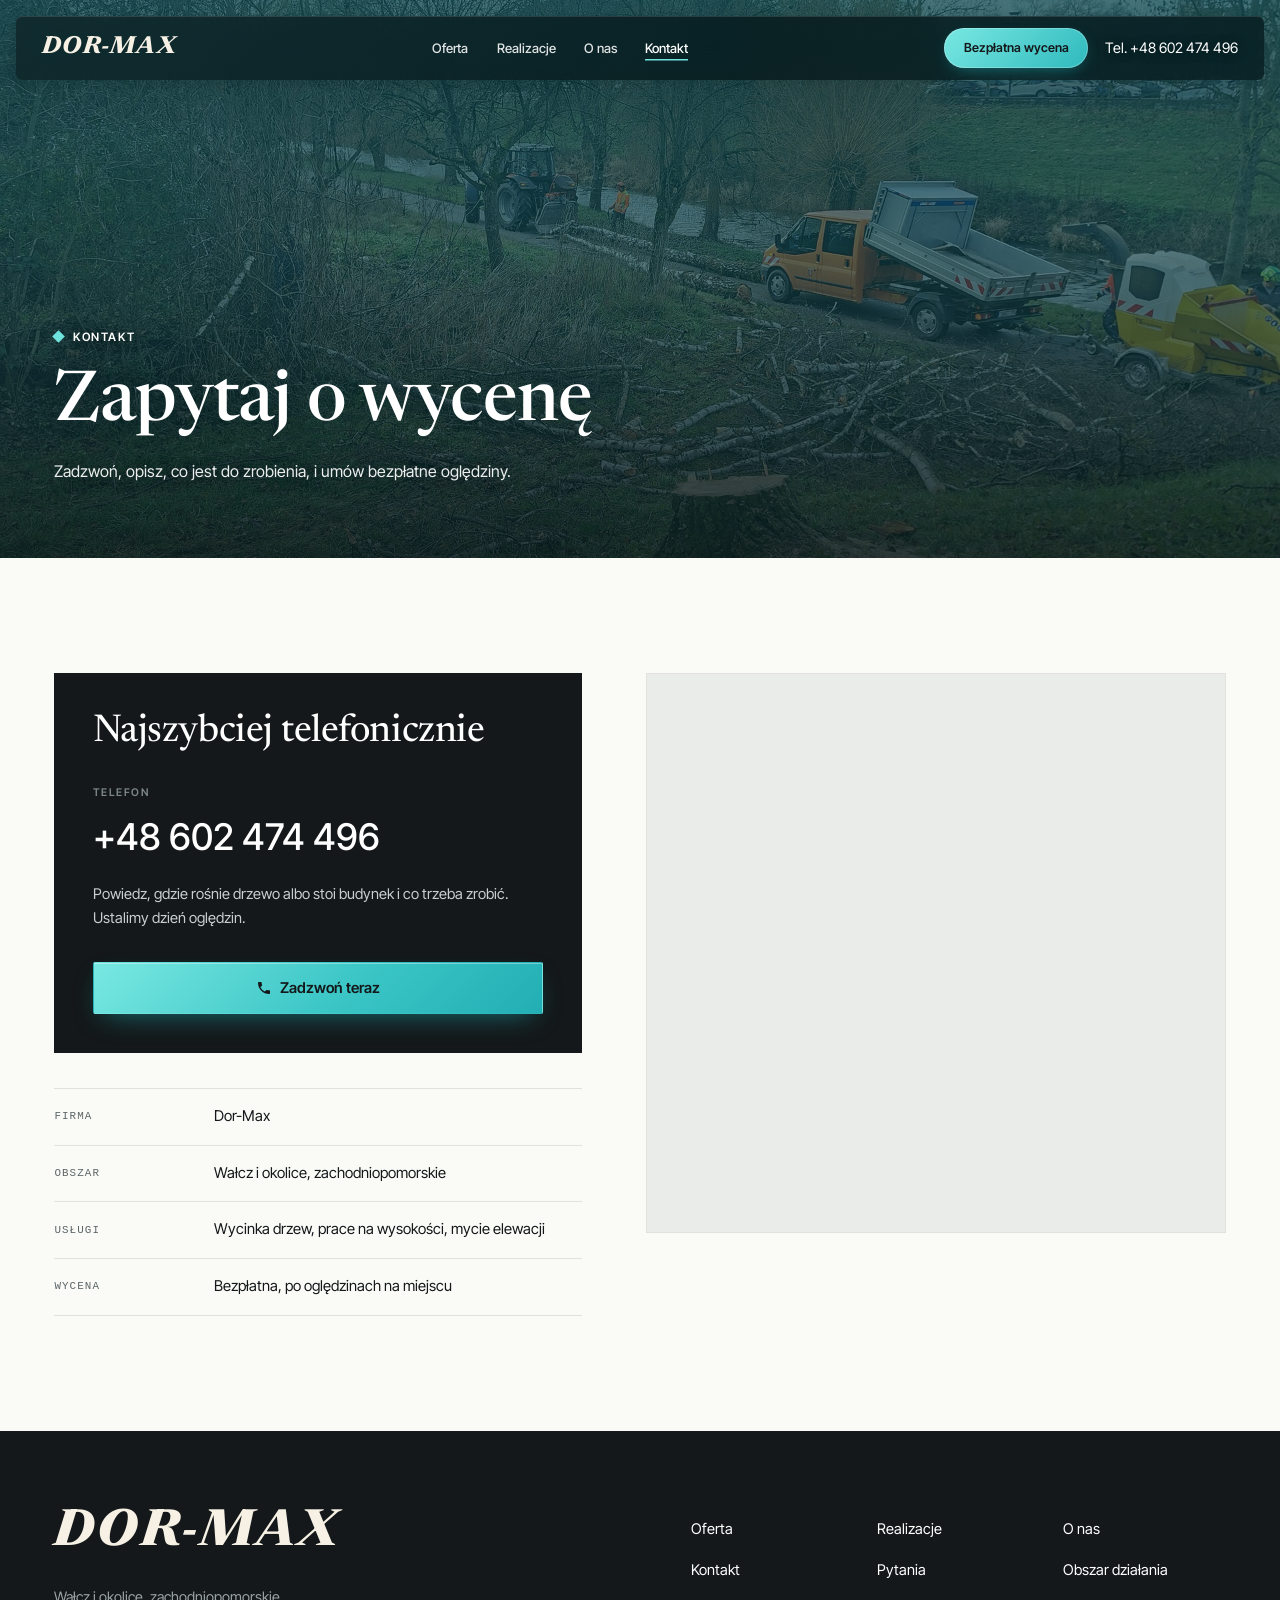
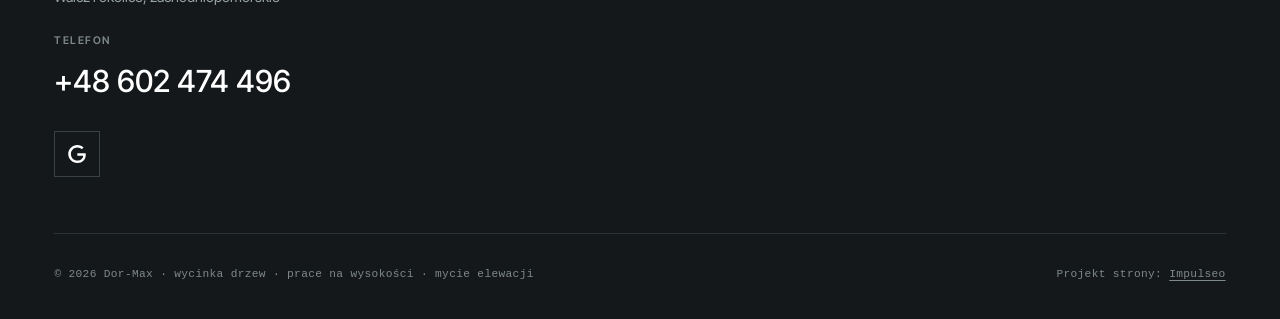
==== commit 66d6f6f5: "[claude-edit][cmt:b1f3e248-b6a0-4215-8e73-8e952b34e69d] Przebudowa wyglądu w stylu swellroofing.com:" ====
--- a/kontakt.html
+++ b/kontakt.html
@@ -19,92 +19,84 @@
 <meta name="twitter:card" content="summary_large_image">
 <link rel="preconnect" href="https://fonts.googleapis.com">
 <link rel="preconnect" href="https://fonts.gstatic.com" crossorigin>
-<link href="https://fonts.googleapis.com/css2?family=Space+Grotesk:wght@500;600;700&family=DM+Sans:opsz,wght@9..40,400;9..40,500;9..40,600&display=swap" rel="stylesheet">
-<link rel="stylesheet" href="assets/styles.css?v=8b665260">
+<link href="https://fonts.googleapis.com/css2?family=Inter+Tight:wght@400;500;600;700&family=Newsreader:ital,opsz,wght@0,6..72,400;0,6..72,450;0,6..72,500;1,6..72,700;1,6..72,800&display=swap" rel="stylesheet">
+<link rel="stylesheet" href="assets/styles.css?v=20261117">
+<meta name="theme-color" content="#0e3a3e">
+<script>document.documentElement.classList.add('js')</script>
 </head>
 <body>
 
-<header class="nav">
-  <div class="wrap nav-inner">
-    <a class="brand" href="index.html"><span class="name">Dor-Max</span><span class="sub">Wałcz</span></a>
-    <nav class="nav-links">
-      <a href="oferta.html">Oferta</a>
-      <a href="realizacje.html">Realizacje</a>
-      <a href="o-nas.html">O nas</a>
-      <a href="kontakt.html" class="active" aria-current="page">Kontakt</a>
-      <a href="tel:+48602474496" class="btn btn-accent">Zadzwoń +48 602 474 496</a>
-    </nav>
-    <button class="nav-toggle" aria-label="Menu"><span></span><span></span><span></span></button>
+<header class="fhead">
+  <div class="in">
+    <a class="mark" href="index.html" aria-label="Dor-Max - strona główna">Dor-Max</a>
+    <nav class="nav-links" aria-label="Menu"><a href="oferta.html">Oferta</a><a href="realizacje.html">Realizacje</a><a href="o-nas.html">O nas</a><a href="kontakt.html" class="active">Kontakt</a><a href="tel:+48602474496" class="pill m-only">Tel. +48 602 474 496</a></nav>
+    <div class="nav-cta">
+      <a class="pill" href="kontakt.html">Bezpłatna wycena</a>
+      <a class="tel-txt" href="tel:+48602474496">Tel. +48 602 474 496</a>
+      <button class="nav-toggle" aria-label="Menu"><span></span><span></span><span></span></button>
+    </div>
   </div>
 </header>
 
 <main>
 <section class="pagehead">
-  <img src="img/ph4.jpg" alt="Dor-Max - Zapytaj o wycenę" width="1920" height="1440" decoding="async">
+  <img src="img/ph4.jpg" alt="Dor-Max - kontakt" fetchpriority="high" width="1920" height="1440" decoding="async">
   <div class="wrap">
-    <span class="eyebrow">Kontakt</span>
-    <h1>Zapytaj o wycenę</h1>
-    <p>Odpowiemy na pytania i przygotujemy wycenę.</p>
+    <span class="eb">Kontakt</span>
+    <h1>Zapytaj o&nbsp;wycenę</h1>
+    <p>Zadzwoń, opisz, co jest do zrobienia, i&nbsp;umów bezpłatne oględziny.</p>
   </div>
 </section>
-<section>
-  <div class="wrap contact-grid">
+<section class="sec sec-paper">
+  <div class="wrap contact">
     <div class="reveal">
-      <span class="eyebrow">Dane kontaktowe</span>
-      <h2 style="margin:var(--space-4) 0 var(--space-6)">Dor-Max</h2>
-      <div class="info-list">
-        <div class="info-row"><div class="ic"><svg class="ico-tel" width="16" height="16" viewBox="0 0 24 24" fill="none" aria-hidden="true"><path d="M6.6 10.8a15.5 15.5 0 0 0 6.6 6.6l2.2-2.2a1 1 0 0 1 1-.24 11.4 11.4 0 0 0 3.6.58 1 1 0 0 1 1 1V20a1 1 0 0 1-1 1A17 17 0 0 1 3 4a1 1 0 0 1 1-1h3.5a1 1 0 0 1 1 1c0 1.25.2 2.46.58 3.6a1 1 0 0 1-.25 1l-2.23 2.2Z" fill="currentColor"/></svg></div><div><div class="lbl">Telefon</div><a class="val" href="tel:+48602474496">+48 602 474 496</a></div></div>
-        <div class="info-row"><div class="ic"><svg class="ico-pin" width="16" height="16" viewBox="0 0 24 24" fill="none" aria-hidden="true"><path d="M12 21s7-6.1 7-11.5A7 7 0 0 0 5 9.5C5 14.9 12 21 12 21Z" stroke="currentColor" stroke-width="1.6" fill="none"/><circle cx="12" cy="9.5" r="2.4" fill="currentColor"/></svg></div><div><div class="lbl">Adres</div><div class="val">Wałcz, zachodniopomorskie</div></div></div>
+      <div class="c-card">
+        <h2>Najszybciej telefonicznie</h2>
+        <div class="f-lbl">Telefon</div>
+        <a class="f-tel" href="tel:+48602474496">+48 602 474 496</a>
+        <p>Powiedz, gdzie rośnie drzewo albo stoi budynek i&nbsp;co trzeba zrobić. Ustalimy dzień oględzin.</p>
+        <a href="tel:+48602474496" class="btn btn-teal"><svg width="16" height="16" viewBox="0 0 24 24" fill="none" aria-hidden="true"><path d="M6.6 10.8a15.5 15.5 0 0 0 6.6 6.6l2.2-2.2a1 1 0 0 1 1-.24 11.4 11.4 0 0 0 3.6.58 1 1 0 0 1 1 1V20a1 1 0 0 1-1 1A17 17 0 0 1 3 4a1 1 0 0 1 1-1h3.5a1 1 0 0 1 1 1c0 1.25.2 2.46.58 3.6a1 1 0 0 1-.25 1l-2.23 2.2Z" fill="currentColor"/></svg> Zadzwoń teraz</a>
       </div>
+      <ul class="c-list">
+        <li><span>Firma</span><span>Dor-Max</span></li>
+        <li><span>Obszar</span><span>Wałcz i&nbsp;okolice, zachodniopomorskie</span></li>
+        <li><span>Usługi</span><span>Wycinka drzew, prace na wysokości, mycie elewacji</span></li>
+        <li><span>Wycena</span><span>Bezpłatna, po oględzinach na miejscu</span></li>
+      </ul>
     </div>
     <div class="reveal">
-      <div class="form">
-        <h3 style="margin-bottom:var(--space-4)">Najszybciej telefonicznie</h3>
-        <p class="muted" style="margin-bottom:var(--space-5)">Zadzwoń, opisz pomysł, a my powiemy, co i jak. Bez zobowiązań.</p>
-        <a href="tel:+48602474496" class="btn btn-accent" style="justify-content:center">Zadzwoń: +48 602 474 496 <span class="arr">→</span></a>
-      </div>
+      <iframe class="map" style="height:clamp(360px,44vw,560px)" title="Dor-Max - Wałcz" src="https://maps.google.com/maps?q=53.2871743%2C16.484693&amp;z=13&amp;output=embed" loading="lazy" referrerpolicy="no-referrer-when-downgrade"></iframe>
     </div>
-  </div>
-</section>
-<section style="padding-top:0">
-  <div class="wrap reveal">
-    <iframe class="map" title="Dor-Max - Wałcz" src="https://maps.google.com/maps?q=53.2871743%2C16.484693&z=15&output=embed" loading="lazy" referrerpolicy="no-referrer-when-downgrade"></iframe>
   </div>
 </section>
 </main>
 
 <footer>
   <div class="wrap">
-    <div class="foot-grid">
-      <div class="foot-brand">
-        <div class="name">Dor-Max</div>
-        <p>Wycinamy i przycinamy drzewa, także te rosnące tuż przy domu, płocie albo linii. Myjemy elewacje.</p>
+    <div class="f-top">
+      <div>
+        <a class="f-brand" href="index.html"><span class="mark">Dor-Max</span></a>
+        <p class="f-addr">Wałcz i&nbsp;okolice, zachodniopomorskie</p>
+        <div class="f-lbl">Telefon</div>
+        <a class="f-tel" href="tel:+48602474496">+48 602 474 496</a>
+        <div class="f-soc">
+          <a href="https://www.google.com/maps/place/Dor-Max/@53.2871743,16.484693,5527m/data=!3m1!1e3!4m6!3m5!1s0x69ce90d8d3153a19:0x66012f73a1a82cf1!8m2!3d53.302937!4d16.4756569!16s%2Fg%2F11p5dlf0l5" target="_blank" rel="noopener" aria-label="Google - Dor-Max"><svg viewBox="0 0 24 24" aria-hidden="true"><path d="M12.48 10.92v3.28h7.84c-.24 1.84-.853 3.187-1.787 4.133-1.147 1.147-2.933 2.4-6.053 2.4-4.827 0-8.6-3.893-8.6-8.72s3.773-8.72 8.6-8.72c2.6 0 4.507 1.027 5.907 2.347l2.307-2.307C18.747 1.44 16.133 0 12.48 0 5.867 0 .307 5.387.307 12s5.56 12 12.173 12c3.573 0 6.267-1.173 8.373-3.36 2.16-2.16 2.84-5.213 2.84-7.667 0-.76-.053-1.467-.173-2.053H12.48z" fill="currentColor"/></svg></a>
+        </div>
       </div>
-      <div class="foot-col">
-        <h4>Nawigacja</h4>
-        <a href="oferta.html">Oferta</a>
-        <a href="realizacje.html">Realizacje</a>
-        <a href="o-nas.html">O nas</a>
-        <a href="kontakt.html">Kontakt</a>
-      </div>
-      <div class="foot-col">
-        <h4>Kontakt</h4>
-        <a href="tel:+48602474496">+48 602 474 496</a>
-        <p>Wałcz, zachodniopomorskie</p>
-      <div class="foot-soc">
-        <a class="soc" href="https://www.google.com/maps/place/Dor-Max/@53.2871743,16.484693,5527m/data=!3m1!1e3!4m6!3m5!1s0x69ce90d8d3153a19:0x66012f73a1a82cf1!8m2!3d53.302937!4d16.4756569!16s%2Fg%2F11p5dlf0l5" target="_blank" rel="noopener" aria-label="Google - Dor-Max"><svg viewBox="0 0 24 24" aria-hidden="true" focusable="false"><path d="M12.48 10.92v3.28h7.84c-.24 1.84-.853 3.187-1.787 4.133-1.147 1.147-2.933 2.4-6.053 2.4-4.827 0-8.6-3.893-8.6-8.72s3.773-8.72 8.6-8.72c2.6 0 4.507 1.027 5.907 2.347l2.307-2.307C18.747 1.44 16.133 0 12.48 0 5.867 0 .307 5.387.307 12s5.56 12 12.173 12c3.573 0 6.267-1.173 8.373-3.36 2.16-2.16 2.84-5.213 2.84-7.667 0-.76-.053-1.467-.173-2.053H12.48z" fill="currentColor"/></svg></a>
-      </div>
-      </div>
+      <nav class="f-nav" aria-label="Stopka">
+        <a href="oferta.html">Oferta</a><a href="realizacje.html">Realizacje</a><a href="o-nas.html">O&nbsp;nas</a>
+        <a href="kontakt.html">Kontakt</a><a href="index.html#faq">Pytania</a><a href="index.html#obszar">Obszar działania</a>
+      </nav>
     </div>
-    <div class="foot-bot">
-      <span>© 2026 Dor-Max</span>
+    <div class="f-bot">
+      <span>© 2026 Dor-Max · wycinka drzew · prace na wysokości · mycie elewacji</span>
       <span>Projekt strony: <a class="foot-credit" href="https://impulseo.pl" target="_blank" rel="noopener">Impulseo</a></span>
     </div>
   </div>
 </footer>
-<div class="sticky-call"><a class="sc-call" href="tel:+48602474496"><svg class="ico-tel" width="16" height="16" viewBox="0 0 24 24" fill="none" aria-hidden="true"><path d="M6.6 10.8a15.5 15.5 0 0 0 6.6 6.6l2.2-2.2a1 1 0 0 1 1-.24 11.4 11.4 0 0 0 3.6.58 1 1 0 0 1 1 1V20a1 1 0 0 1-1 1A17 17 0 0 1 3 4a1 1 0 0 1 1-1h3.5a1 1 0 0 1 1 1c0 1.25.2 2.46.58 3.6a1 1 0 0 1-.25 1l-2.23 2.2Z" fill="currentColor"/></svg> Zadzwoń</a><a class="sc-quote" href="kontakt.html">Zobacz, jak pracujemy</a></div>
+<div class="sticky-call"><a class="sc-call" href="tel:+48602474496"><svg width="16" height="16" viewBox="0 0 24 24" fill="none" aria-hidden="true"><path d="M6.6 10.8a15.5 15.5 0 0 0 6.6 6.6l2.2-2.2a1 1 0 0 1 1-.24 11.4 11.4 0 0 0 3.6.58 1 1 0 0 1 1 1V20a1 1 0 0 1-1 1A17 17 0 0 1 3 4a1 1 0 0 1 1-1h3.5a1 1 0 0 1 1 1c0 1.25.2 2.46.58 3.6a1 1 0 0 1-.25 1l-2.23 2.2Z" fill="currentColor"/></svg> Zadzwoń</a><a class="sc-quote" href="kontakt.html">Bezpłatna wycena</a></div>
 <div class="demo-wazne" data-do="2026-11-23" data-cykl="3" hidden><svg class="dw-ico" width="13" height="13" viewBox="0 0 24 24" fill="none" aria-hidden="true"><circle cx="12" cy="12" r="8.6" stroke="currentColor" stroke-width="1.8"/><path d="M12 7.2V12l3.3 2" stroke="currentColor" stroke-width="1.8" stroke-linecap="round"/></svg><span class="dw-txt"></span></div>
 
-<script src="assets/main.js"></script>
+<script src="assets/main.js?v=20261117"></script>
 </body>
 </html>
--- a/assets/styles.css
+++ b/assets/styles.css
@@ -1,1858 +1,418 @@
-/* ============================================================
-   STOLBASZ — premium, architektoniczny B2B fit-out
-   Jasna paleta, zero brązu. System wg premium-web-craft.
-   Projekt strony: Impulseo (impulseo.pl)
-   ============================================================ */
-
+/* Dor-Max - styl „swell": wielki napis firmy na zdjęciu, kremowy papier, morski akcent,
+   ciemne sekcje z etykietami w kroju maszynowym. */
 :root{
-  /* PALETA — jasna, architektoniczna, chłodna */
-  --paper:#F4F6F8;          /* główne tło */
-  --paper-2:#E7EBEF;        /* sekcje alternatywne (chłodny jasny szary) */
-  --paper-3:#E7EBEF;        /* delikatne wypełnienia */
-  --ink:#15212E;            /* tekst główny — chłodny grafit */
-  --ink-soft:#243443;       /* nagłówki drugorzędne */
-  --muted:#6B7785;          /* tekst poboczny */
-  --line:rgba(21,33,46,.12);/* hairline */
-  --accent:#E8A317;         /* stonowany petrol-slate — jedyny akcent */
-  --accent-d:#C9870C;
-  --accent-soft:rgba(232,163,23,.10);
-  --dark:#15212E;           /* sekcje ciemne (stopka/CTA) */
-
-  /* HOVER ZDJĘĆ — JEDEN standard dla całego silnika (decyzja K. 04.08.2026, artefakt z wariantami).
-     AKTUALNE (K.+Szymon 09.08.2026, wybór z artefaktu 6 wariantów): zoom 1.05 przy 1.4s -
-     przy tak długim czasie mocniejszy kadr NIE skacze, tylko „oddycha". Poprzedni standard
-     (1.02 / .55s z 04.08) odbierany jako dynamiczny i szybki.
-     Spoczynek lekko przygaszony, ale TYLKO tam, gdzie jest mysz (@media hover:hover) —
-     na telefonie zdjęcia zostają w pełnej jasności. */
-  --img-zoom:1.05;                   /* K.+Szymon 09.08: wariant F z artefaktu porównawczego */
-  --img-rest:brightness(.95) saturate(.99);
-  --img-hot:brightness(1.06) saturate(1.05);
-  --img-dur:1.4s;                    /* K.+Szymon 09.08 (wariant F): powoli = elegancko */
-  --img-ease:cubic-bezier(.16,.84,.44,1);  /* miękki ogon, efekt „oddychania" */
-
-  /* ODSTĘPY — skala 4/8 */
-  --space-1:4px; --space-2:8px; --space-3:12px; --space-4:16px; --space-5:24px;
-  --space-6:32px; --space-7:48px; --space-8:64px; --space-9:96px; --space-10:128px;
-
-  /* TYPOGRAFIA — fluid clamp() (skala podbita 16.07.2026: większe, czytelniejsze litery — uwaga Adama) */
-  --text-sm:clamp(.9rem,.87rem + .12vw,1rem);
-  --text-base:clamp(1.08rem,1.04rem + .18vw,1.2rem);
-  --text-lg:clamp(1.24rem,1.15rem + .34vw,1.44rem);
-  --text-h3:clamp(1.34rem,1.22rem + .55vw,1.66rem);
-  --text-h2:clamp(2.1rem,1.66rem + 2.1vw,3.1rem);
-  --text-h1:clamp(2.9rem,2.1rem + 4vw,5.1rem);
-
-  /* PROMIENIE — architektoniczne, raczej ostre */
-  --r-sm:3px; --r-md:6px; --r-lg:10px;
-
-  /* RUCH */
-  --ease:cubic-bezier(.25,.46,.45,.94); --dur:.24s;
-
-  /* CIENIE — miękkie, warstwowe */
-  --sh-sm:0 1px 2px rgba(16,24,32,.04), 0 2px 8px rgba(16,24,32,.05);
-  --sh-md:0 2px 6px rgba(16,24,32,.05), 0 12px 28px -8px rgba(16,24,32,.12);
-  --sh-lg:0 6px 14px rgba(16,24,32,.07), 0 26px 56px -18px rgba(16,24,32,.22);
-
-  --hairline:1px solid var(--line);
-
-  --font-display:'Space Grotesk','Inter',sans-serif;
-  --font-body:'DM Sans','Inter',sans-serif;
+  --paper:#fafaf7;--paper-2:#f4f3ef;--paper-3:#efede6;
+  --ink:#14181a;--ink-deep:#101619;--ink-panel:#151b1d;
+  --body:#3f4647;--slate:#5c6668;--slate-soft:#8c9394;
+  --hair:#e3e1dc;--rule-dark:#2f3739;
+  --teal:#1aa2a7;--teal-deep:#147f83;--teal-text:#11797d;--teal-light:#6fe3dd;
+  --cream:#f6f1e4;
+  --accent:var(--teal);--accent-d:var(--teal-deep);--accent-soft:#d9f1f1;
+  --f-display:"Newsreader",Georgia,"Times New Roman",serif;
+  --f-sans:"Inter Tight",system-ui,-apple-system,"Segoe UI",Roboto,Arial,sans-serif;
+  --f-mono:ui-monospace,SFMono-Regular,Menlo,Consolas,monospace;
+  --gutter:clamp(1.25rem,4.25vw,4.75rem);
+  --maxw:1340px;
+  --sec:clamp(4.5rem,9vw,8rem);
+  --ease:cubic-bezier(.16,1,.3,1);
+  --nav-h:64px;
 }
-
-*{box-sizing:border-box;margin:0;padding:0}
-html{scroll-behavior:smooth}
-body{
-  font-family:var(--font-body);
-  font-size:var(--text-base);
-  line-height:1.65;
-  color:var(--ink);
-  background:var(--paper);
-  -webkit-font-smoothing:antialiased;
-  text-rendering:optimizeLegibility;
-}
-img{max-width:100%;height:auto;display:block}  /* height:auto = width/height z atrybutów trzyma proporcje (TOP#12) */
+*,*::before,*::after{box-sizing:border-box}
+html{-webkit-text-size-adjust:100%;scroll-behavior:smooth}
+body{margin:0;overflow-x:clip;background:var(--paper);color:var(--body);font-family:var(--f-sans);font-size:1rem;line-height:1.6;-webkit-font-smoothing:antialiased;text-rendering:optimizeLegibility}
+img{max-width:100%;height:auto;display:block}
 a{color:inherit;text-decoration:none}
-
-.wrap{width:min(92%,1180px);margin-inline:auto}
-section{padding-block:clamp(52px,6.5vw,96px)}
-
-h1,h2,h3{font-family:var(--font-display);font-weight:700;line-height:1.08;letter-spacing:-.02em;color:var(--ink)}
-h1{font-size:var(--text-h1);letter-spacing:-.035em}
-h2{font-size:var(--text-h2);letter-spacing:-.025em}
-h3{font-size:var(--text-h3)}
-/* MIARA — długość wiersza. WCAG 2.2 SC 1.4.8: max 80 znaków; Butterick: 45–90.
-   68ch daje realnie 72–78 znaków polskiego tekstu, czyli z zapasem pod granicą.
-   Wcześniej limit miał TYLKO <p> — <li>, <blockquote> i <dd> nie miały żadnego,
-   i to jedyny powód, dla którego 23 bloki na dwóch oddanych stronach jadą po
-   83–106 znaków w wierszu (pomiar 07.08.2026, bramka `miara`).
-   ⚠️ Listy i definicje ograniczamy TYLKO bez klasy: `ul`/`ol` z klasą to u nas
-   układ (siatki kafli, menu), a nie tekst ciągły — tam miarę wyznacza układ. */
-/* 60ch, nie 68ch (K. 10.08): po zmianie fontów na węższe kroje (DM Sans i spółka)
-   w 68ch mieściło się ~90 znaków - bramka pikselowa słusznie zgłaszała przekroczenie
-   granicy 80. Pomiar na żywej przeglądarce: 60ch = 90 znaków, 53ch = ~78 znaków, czyli normę WCAG 1.4.8. */
-:root{ --miara:53ch }
-p{max-width:min(100%,var(--miara))}
-blockquote,
-ul:not([class])>li, ol:not([class])>li,
-dl:not([class])>dd{max-width:min(100%,var(--miara))}
-
-/* ⚠️ Świadomie BEZ wyjątku `.tile p,.card p,.svc p{max-width:none}`, choć nasuwa się sam:
-   te akapity BYŁY już ograniczone (stare `p{max-width:65ch}`), więc „wyjątek" nie odblokowałby
-   niczego nowego — tylko ROZLUŹNIŁ stan sprzed zmiany na wszystkich demach naraz.
-   `figcaption` żadna z reguł wyżej nie dotyczy, więc też nie potrzebuje zwolnienia. */
-
-/* ŁAMANIE. `balance` wyrównuje długości wierszy w nagłówku, `pretty` pilnuje ostatniego
-   wiersza akapitu, żeby nie został w nim jeden wyraz. Obsługiwane od Chrome 117 /
-   Safari 17.5; starsze przeglądarki po prostu ignorują tę własność.
-   `text-wrap:pretty` nie występowało dotąd ANI RAZ w silniku ani w repo klientów. */
-h1,h2,h3,.lead,.lede{text-wrap:balance}
-p,li,blockquote,dd{text-wrap:pretty}
-
-.eyebrow{
-  font-family:var(--font-body);
-  font-size:var(--text-sm);
-  font-weight:600;
-  letter-spacing:.18em;
-  text-transform:uppercase;
-  color:var(--accent);
-  display:inline-flex;align-items:center;gap:var(--space-3);
-}
-/* flex:none + margin-top = kreska trzyma się PIERWSZEJ linii. Wcześniej align-items:center
-   centrowało ją względem całego bloku i przy zawinięciu (długi kicker typu
-   „…WNĘTRZ · LESZNO · OD 2019") druga linia lądowała z brzydkim wcięciem. */
-.eyebrow{align-items:flex-start}
-.eyebrow>*,.eyebrow{text-wrap:balance}   /* dlugi kicker lamal sie na sierote typu samo „2019" w drugiej linii */
-.eyebrow::before{content:"";width:28px;height:1px;background:var(--accent);display:inline-block;flex:none;margin-top:.62em}
-
-.muted{color:var(--muted)}
-.lead{font-size:var(--text-lg);line-height:1.55;color:var(--ink-soft);max-width:50ch}
-
-/* ---------- BUTTONS ---------- */
-.btn{
-  display:inline-flex;align-items:center;gap:var(--space-2);
-  font-weight:600;font-size:var(--text-sm);letter-spacing:.02em;
-  padding:var(--space-4) var(--space-6);
-  border-radius:var(--r-sm);
-  transition:transform var(--dur) var(--ease),box-shadow var(--dur) var(--ease),background var(--dur) var(--ease);
-  cursor:pointer;border:1px solid transparent;
-}
-.btn-accent{background:var(--accent);color:#fff;box-shadow:var(--sh-sm)}
-.btn-accent:hover{background:var(--accent-d);transform:translateY(-2px);box-shadow:var(--sh-md)}
-.btn-accent:active{transform:translateY(0);box-shadow:var(--sh-sm)}
-.btn-ghost{background:transparent;color:var(--ink);border-color:var(--line)}
-.btn-ghost:hover{border-color:var(--accent);color:var(--accent);transform:translateY(-2px)}
-.btn-light{background:#fff;color:var(--ink);box-shadow:var(--sh-sm)}
-.btn-light:hover{transform:translateY(-2px);box-shadow:var(--sh-md)}
-.btn .arr{transition:transform var(--dur) var(--ease)}
-.btn:hover .arr{transform:translateX(4px)}
-
-/* ---------- NAV ---------- */
-.nav{
-  position:sticky;top:0;z-index:50;
-  background:color-mix(in srgb,var(--paper) 88%,transparent);
-  backdrop-filter:saturate(140%) blur(10px);
-  border-bottom:var(--hairline);
-}
-.nav-inner{display:flex;align-items:center;justify-content:space-between;gap:var(--space-5);height:72px}
-/* ANTY-NACHODZENIE (K. 05.08.2026): długa nazwa firmy + przycisk z pełnym numerem nie mieściły się w pasku
-   i flex ściskał linki PONIŻEJ ich treści - "Kontakt" wchodził na ramkę "Zadzwoń +48 ...". Teraz ustępuje
-   nazwa marki (skrót wielokropkiem), a menu i przycisk nigdy się nie kurczą ani nie zachodzą na siebie. */
-.brand{display:flex;flex-direction:column;line-height:1;min-width:0;flex:0 1 auto}
-.brand .name{font-family:var(--font-display);font-weight:800;font-size:1.35rem;letter-spacing:.04em;white-space:nowrap;overflow:hidden;text-overflow:ellipsis}
-.brand .sub{font-size:.62rem;letter-spacing:.34em;text-transform:uppercase;color:var(--muted);margin-top:5px;white-space:nowrap;overflow:hidden;text-overflow:ellipsis}
-.nav-links{display:flex;align-items:center;gap:var(--space-6);flex:0 0 auto}
-.nav-links a{font-size:var(--text-sm);font-weight:500;color:var(--ink-soft);position:relative;padding-block:4px;white-space:nowrap;transition:color var(--dur) var(--ease)}
-.nav-links a::after{content:"";position:absolute;left:0;bottom:0;width:0;height:1.5px;background:var(--accent);transition:width var(--dur) var(--ease)}
-.nav-links a:hover,.nav-links a.active{color:var(--ink)}
-.nav-links a:hover::after,.nav-links a.active::after{width:100%}
-.nav-links .btn{padding:var(--space-2) var(--space-5)}
-/* przyciski w nav: właściwy kolor (przebij .nav-links a) + bez podkreślenia */
-.nav-links a.btn-accent{color:#fff}
-.nav-links a.btn-ghost,.nav-links a.btn-light{color:var(--ink)}
-/* CTA w pasku: NIE podkreślenie spod linków menu, ale ten sam przelatujący błysk,
-   co na wszystkich innych przyciskach (zgłoszenie K. 13.08.2026 - „na hero jest efekt
-   światła przechodzącego przez przycisk, na navbarze go nie ma, a mają być identyczne").
-   Reguła `.nav-links a::after` jest silniejsza od `.btn::after`, więc trzeba jej
-   geometrię wyzerować i wpisać połysk z nazwy - samo `display:none` gasiło efekt. */
-.nav-links a.btn::after{
-  display:block;content:"";position:absolute;inset:0;z-index:-1;pointer-events:none;
-  width:auto;height:auto;border-radius:inherit;   /* kasuje geometrię podkreślenia (width:0;height:1.5px) */
-  background:linear-gradient(100deg,transparent 32%,rgba(255,255,255,.20) 50%,transparent 68%);
-  translate:-120% 0}
-@media (prefers-reduced-motion:no-preference){
-  .nav-links a.btn:hover::after{translate:120% 0;transition:translate .75s var(--mt-ease,cubic-bezier(.16,.84,.44,1))}
-}
-.nav-toggle{display:none;background:none;border:none;cursor:pointer;flex-direction:column;gap:5px;padding:8px}
-.nav-toggle span{width:24px;height:2px;background:var(--ink);transition:var(--dur)}
-/* Ciasny zakres MIĘDZY menu mobilnym a pełnym pulpitem: zbijamy odstępy i nazwę marki,
-   żeby wszystko zmieściło się naturalnie, zanim w ogóle dojdzie do skracania wielokropkiem. */
-@media(max-width:1280px) and (min-width:921px){
-  .nav-links{gap:var(--space-4)}
-  .nav-links .btn{padding:var(--space-2) var(--space-4)}
-  .brand .name{font-size:1.15rem}
-}
-
-/* ---------- HERO (split) ---------- */
-.hero{position:relative;overflow:hidden;border-bottom:var(--hairline)}
-.hero-grid{display:grid;grid-template-columns:1.05fr .95fr;gap:clamp(24px,4vw,60px);align-items:center;
-  padding-block:clamp(36px,4.5vw,64px)}
-.hero-copy .eyebrow{margin-bottom:var(--space-5)}
-.hero-copy h1{margin-bottom:var(--space-5)}
-.hero-copy .lead{margin-bottom:var(--space-7)}
-.hero-actions{display:flex;flex-wrap:wrap;gap:var(--space-4)}
-.hero-art{position:relative;aspect-ratio:4/3;border-radius:var(--r-lg);overflow:hidden;box-shadow:var(--sh-lg)}
-.hero-art img{width:100%;height:100%;object-fit:cover}
-.hero-art::after{content:"";position:absolute;inset:0;background:linear-gradient(180deg,transparent 55%,rgba(18,24,28,.28))}
-.hero-badge{position:absolute;left:var(--space-5);bottom:var(--space-5);z-index:2;
-  background:rgba(252,252,251,.94);backdrop-filter:blur(4px);
-  border-radius:var(--r-md);padding:var(--space-4) var(--space-5);box-shadow:var(--sh-md);max-width:78%}
-.hero-badge strong{display:block;font-family:var(--font-display);font-size:1rem;letter-spacing:-.01em}
-.hero-badge span{font-size:var(--text-sm);color:var(--muted)}
-
-/* ---------- HERO duży / kinowy (strona główna) ---------- */
-.hero-cine{position:relative;min-height:clamp(560px,82vh,840px);min-height:clamp(560px,82svh,840px);display:flex;align-items:center;overflow:hidden;border-bottom:var(--hairline)}
-.hero-cine>img{position:absolute;inset:0;width:100%;height:100%;object-fit:cover;z-index:0}
-.hero-cine::after{content:"";position:absolute;inset:0;z-index:1;
-  background:linear-gradient(95deg,rgba(13,18,23,.86) 0%,rgba(13,18,23,.64) 32%,rgba(13,18,23,.24) 62%,rgba(13,18,23,.04) 100%)}
-.hero-cine .wrap{position:relative;z-index:2;padding-block:var(--space-8)}
-.hero-cine .hero-copy{max-width:660px}
-.hero-cine .eyebrow{color:#fff;margin-bottom:var(--space-5)}
-.hero-cine .eyebrow::before{background:#fff}
-.hero-cine h1{color:#fff;margin-bottom:var(--space-5);font-size:clamp(2.9rem,2rem + 4.4vw,5.2rem);text-wrap:balance}
-.hero-cine .lead{color:rgba(255,255,255,.92);max-width:48ch;margin-bottom:var(--space-7)}
-.hero-cine .hero-actions{display:flex;flex-wrap:wrap;gap:var(--space-4)}
-/* NISKIE OKNO (laptop z dokiem i paskami przeglądarki ma ~700-780 px wysokości widoku):
-   H1 do 5.2rem + długi lead nie mieściły się i przyciski wypadały POD krawędź ekranu -
-   klient widział stronę bez ani jednego CTA. Skalujemy w dół, zamiast przycinać treść. */
-@media(min-width:821px) and (max-height:820px){
-  .hero-cine{min-height:clamp(520px,94svh,780px)}
-  .hero-cine .wrap{padding-block:var(--space-6)}
-  .hero-cine h1{font-size:clamp(2.2rem,1.5rem + 2.6vw,3.6rem);margin-bottom:var(--space-4)}
-  .hero-cine .eyebrow{margin-bottom:var(--space-4)}
-  .hero-cine .lead{margin-bottom:var(--space-5);max-width:44ch}
-}
-@media(max-width:680px){
-  .hero-cine{min-height:clamp(520px,76vh,640px);min-height:clamp(520px,76svh,640px);align-items:flex-end}
-  .hero-cine::after{background:linear-gradient(0deg,rgba(13,18,23,.9) 6%,rgba(13,18,23,.45) 55%,rgba(13,18,23,.25) 100%)}
-  .hero-cine .wrap{padding-bottom:var(--space-9)}
-  /* TELEFON (~90% oglądających): lead potrafił zająć 8 linii i zepchnąć CTA poza pierwszy ekran.
-     Zwężamy interlinię i skalę - treści nie ucinamy, bo to ona sprzedaje. */
-  .hero-cine .lead{font-size:.98rem;line-height:1.5;margin-bottom:var(--space-5)}
-  .hero-cine .eyebrow{font-size:.72rem;letter-spacing:.13em;margin-bottom:var(--space-4)}
-  .hero-cine .eyebrow::before{width:20px}
-  .hero-cine h1{margin-bottom:var(--space-4)}
-}
-
-/* full-bleed hero variant (podstrony) */
-.pagehead{position:relative;min-height:46vh;min-height:46svh;display:flex;align-items:flex-end;overflow:hidden;border-bottom:var(--hairline)}
-.pagehead img{position:absolute;inset:0;width:100%;height:100%;object-fit:cover}
-/* 10.08.2026 (decyzja K.): mocniejsze przyciemnienie + cień pod tekstem. Bramka mierzyła na
-   nagłówkach podstron 3,38-3,43:1 przy wymaganych 4,5 — jasne zdjęcie (hala, śnieg, niebo)
-   podchodziło pod biały tekst. Zdjęcia klientów są różne, więc kontrast musi dawać WARSTWA,
-   a nie szczęśliwy dobór kadru. */
-.pagehead::after{content:"";position:absolute;inset:0;background:linear-gradient(180deg,rgba(18,24,28,.40),rgba(18,24,28,.76))}
-.pagehead .wrap{position:relative;z-index:2;padding-block:var(--space-9);color:#fff}
-.pagehead h1{color:#fff;max-width:18ch;text-shadow:0 2px 16px rgba(0,0,0,.55)}
-.pagehead .eyebrow{color:#fff}
-.pagehead .eyebrow::before{background:#fff}
-.pagehead p{color:rgba(255,255,255,.92);margin-top:var(--space-4);max-width:54ch;text-shadow:0 1px 12px rgba(0,0,0,.5)}
-
-/* ---------- STRIP (pasek skrótów / liczby) ---------- */
-.strip{background:var(--dark);color:#fff}
-/* PASEK HASEŁ — standard 04.08.2026 (decyzja K.): 5 haseł w JEDNYM rzędzie, tekst WYŚRODKOWANY,
-   węższe marginesy boczne niż reszta strony (pasek ma iść szerzej), równe wysokości kolumn. */
-.strip .wrap{width:min(96%,1440px);display:grid;grid-template-columns:repeat(5,1fr);
-  gap:var(--space-5);padding-block:var(--space-7);align-items:stretch}
-.strip .item .k{font-family:var(--font-display);font-size:clamp(1.05rem,.82rem + .85vw,1.55rem);
-  font-weight:800;letter-spacing:-.02em;color:#fff;line-height:1.18;text-wrap:balance}
-.strip .item .v{font-size:var(--text-sm);color:rgba(255,255,255,.66);margin-top:var(--space-2);line-height:1.4}
-.strip .item{border-left:2px solid var(--accent);padding-inline:var(--space-4);
-  text-align:center;display:flex;flex-direction:column;justify-content:center}
-/* liczba kolumn = liczba haseł, żeby ostatnie nie zostawało samo w drugim rzędzie.
-   Klasę n-N nadaje multipage.py; domyślnie (bez klasy) pasek jest 5-kolumnowy. */
-.strip.n-2 .wrap{grid-template-columns:repeat(2,1fr)}
-.strip.n-3 .wrap{grid-template-columns:repeat(3,1fr)}
-.strip.n-4 .wrap{grid-template-columns:repeat(4,1fr);gap:var(--space-6)}
-.strip.n-4 .item .k{font-size:clamp(1.3rem,1rem + 1.1vw,2rem)}
-.strip.n-6 .wrap{grid-template-columns:repeat(6,1fr);gap:var(--space-4)}
-.strip.n-6 .item .k{font-size:clamp(.98rem,.8rem + .7vw,1.35rem)}
-/* równe łamanie: zamiast "długa linia + jedno słowo" obie linie zbliżonej długości */
-.strip .item .k{text-wrap:balance}
-
-/* ---------- SECTION HEAD ---------- */
-.head{max-width:48rem;margin-bottom:var(--space-8)}
-.head.center{margin-inline:auto;text-align:center}
-.head .eyebrow{margin-bottom:var(--space-4)}
-.head h2{margin-bottom:var(--space-4)}
-.head p{color:var(--muted);font-size:var(--text-lg);line-height:1.55}
-.head.center p{margin-inline:auto}
-
-/* ---------- INTRO SPLIT ---------- */
-.split{display:grid;grid-template-columns:.92fr 1.08fr;gap:clamp(28px,5vw,80px);align-items:center}
-.split.rev{grid-template-columns:1.08fr .92fr}
-.split.rev .split-art{order:-1}
-.split-art{position:relative;aspect-ratio:5/4;border-radius:var(--r-lg);overflow:hidden;box-shadow:var(--sh-lg)}
-.split-art img{width:100%;height:100%;object-fit:cover}
-.split-copy h2{margin-bottom:var(--space-5)}
-.split-copy p+p{margin-top:var(--space-4)}
-.split-copy .btn{margin-top:var(--space-6)}
-
-/* ---------- SERVICES (zakres) ---------- */
-.svc-grid{display:grid;grid-template-columns:repeat(auto-fit,minmax(280px,1fr));gap:var(--space-5)}
-.svc{background:#fff;border:var(--hairline);border-radius:var(--r-md);padding:var(--space-7) var(--space-6);
-  transition:transform var(--dur) var(--ease),box-shadow var(--dur) var(--ease),border-color var(--dur) var(--ease);
-  position:relative;overflow:hidden}
-.svc::before{content:"";position:absolute;left:0;top:0;width:3px;height:0;background:var(--accent);transition:height var(--dur) var(--ease)}
-.svc:hover{transform:translateY(-4px);box-shadow:var(--sh-md);border-color:transparent}
-.svc:hover::before{height:100%}
-.svc .ic{font-family:var(--font-display);font-size:.8rem;font-weight:700;letter-spacing:.12em;color:var(--accent);margin-bottom:var(--space-4)}
-.svc h3{margin-bottom:var(--space-3);font-size:1.22rem}
-.svc p{color:var(--muted);font-size:var(--text-base);line-height:1.6}
-
-/* big detailed service rows */
-.svc-row{display:grid;grid-template-columns:.8fr 1.2fr;gap:clamp(20px,4vw,60px);align-items:center;padding-block:var(--space-8)}
-.svc-row+.svc-row{border-top:var(--hairline)}
-.svc-row.rev{grid-template-columns:1.2fr .8fr}
-/* Naprzemienny układ wierszy oferty: co drugi wiersz ma zdjęcie po PRAWEJ.
-   Było `order:-1` — martwy kod, bo zdjęcie i tak jest pierwszym dzieckiem w HTML,
-   więc wszystkie wiersze wyglądały identycznie (zdjęcie zawsze z lewej), a `rev`
-   zmieniało tylko szerokość kolumn. Znalezione 29.07.2026 przy różnicowaniu kierunków
-   animacji (pomiar pozycji: art.mid 390/502 przy row.mid 756 — zawsze lewa strona). */
-.svc-row.rev .svc-row-art{order:2}
-.svc-row-art{aspect-ratio:4/3;border-radius:var(--r-md);overflow:hidden;box-shadow:var(--sh-md)}
-.svc-row-art img{width:100%;height:100%;object-fit:cover}
-.svc-row h3{font-size:1.5rem;margin-bottom:var(--space-4)}
-.svc-row .num{font-family:var(--font-display);font-size:.85rem;font-weight:700;letter-spacing:.14em;color:var(--accent);display:block;margin-bottom:var(--space-3)}
-.svc-row ul{list-style:none;margin-top:var(--space-4);display:flex;flex-direction:column;gap:var(--space-2)}
-.svc-row li{position:relative;padding-left:var(--space-5);color:var(--muted);font-size:var(--text-base)}
-.svc-row li::before{content:"";position:absolute;left:0;top:.62em;width:8px;height:1px;background:var(--accent)}
-
-/* ---------- GALLERY (realizacje) ---------- */
-.gallery{display:grid;grid-template-columns:repeat(12,1fr);gap:var(--space-4);grid-auto-rows:200px}
-/* GALERIA MASONRY — pionowe zdjęcia (portrety beauty/wellness) bez przycinania: kolumny, height auto */
-.gallery-masonry{column-count:3;column-gap:var(--space-4)}
-@media(max-width:900px){.gallery-masonry{column-count:2}}
-@media(max-width:560px){.gallery-masonry{column-count:1}}
-.gallery-masonry .m-tile{break-inside:avoid;margin:0 0 var(--space-4);padding:0;position:relative;overflow:hidden;border-radius:var(--r-md);border:1px solid var(--line)}
-.gallery-masonry .m-tile img{width:100%;height:auto;display:block}
-.gallery-masonry .m-tile .cap{position:absolute;left:0;right:0;bottom:0;padding:var(--space-4);color:#fff;background:linear-gradient(0deg,rgba(0,0,0,.55),transparent);font-size:var(--text-sm)}
-.gallery-masonry .m-tile .cap small{display:block;font-weight:400;opacity:.78;letter-spacing:.04em;text-transform:uppercase;font-size:.66rem;margin-top:3px}
-.tile{position:relative;overflow:hidden;border-radius:var(--r-md);box-shadow:var(--sh-sm);
-  transition:transform var(--dur) var(--ease),box-shadow var(--dur) var(--ease)}
-.tile img{width:100%;height:100%;object-fit:cover;
-  transition:transform var(--img-dur) var(--img-ease),filter var(--img-dur) var(--img-ease)}
-.tile:hover{box-shadow:var(--sh-md)}
-.tile .cap{position:absolute;left:0;right:0;bottom:0;padding:var(--space-5) var(--space-4) var(--space-4);
-  /* mocniejszy spad + cien pod tekstem: na JASNYCH zdjeciach klienta (biale fronty, sciany)
-     slaby gradient dawal kontrast ~1.5:1 zamiast wymaganych 3.6:1 (bramka wygladu, 10.08.2026) */
-  background:linear-gradient(transparent 10%,rgba(18,24,28,.55) 40%,rgba(18,24,28,.88) 68%,rgba(18,24,28,.99));color:#fff;
-  text-shadow:0 1px 2px rgba(0,0,0,.85),0 2px 10px rgba(0,0,0,.55);
-  font-size:var(--text-sm);font-weight:600;letter-spacing:.01em;
-  opacity:0;transform:translateY(8px);transition:var(--dur) var(--ease)}
-.tile:hover .cap{opacity:1;transform:translateY(0)}
-.tile .cap small{display:block;font-weight:400;opacity:.78;letter-spacing:.04em;text-transform:uppercase;font-size:.66rem;margin-top:3px}
-/* bento spans */
-.t-wide{grid-column:span 6}
-.t-tall{grid-column:span 6;grid-row:span 2}
-.t-std{grid-column:span 6}
-.t-third{grid-column:span 4}
-.t-two3{grid-column:span 8}
-
-/* ---------- TRUST / WIARYGODNOŚĆ ---------- */
-.trust{background:var(--paper-2)}
-.trust-grid{display:grid;grid-template-columns:repeat(auto-fit,minmax(240px,1fr));gap:var(--space-5);margin-top:var(--space-7)}
-.trust-card{background:#fff;border-radius:var(--r-md);padding:var(--space-7) var(--space-6);box-shadow:var(--sh-sm);border-top:3px solid var(--accent)}
-.trust-card .big{font-family:var(--font-display);font-size:clamp(1.8rem,1.3rem + 1.6vw,2.6rem);font-weight:800;letter-spacing:-.02em;color:var(--ink);line-height:1}
-.trust-card h3{font-size:1.12rem;margin:var(--space-3) 0 var(--space-2)}
-.trust-card p{color:var(--muted);font-size:var(--text-base);line-height:1.55}
-
-/* ---------- CTA band ---------- */
-.cta{background:var(--dark);color:#fff;position:relative;overflow:hidden}
-/* telefon w CTA: na ciemnym tle biały (domyślnie), rodziny z JASNYM tłem CTA
-   nadpisują to u siebie - wcześniej kolor siedział w stylu inline i wygrywał z rodziną. */
-.cta .btn-ghost-cta{color:#fff;border-color:rgba(255,255,255,.3)}
-.cta .wrap{display:grid;grid-template-columns:1.4fr .6fr;gap:var(--space-7);align-items:center;position:relative;z-index:2}
-.cta h2{color:#fff;max-width:20ch}
-.cta p{color:rgba(255,255,255,.74);margin-top:var(--space-4)}
-.cta-actions{display:flex;flex-direction:column;gap:var(--space-3);align-items:flex-start}
-.cta::before{content:"";position:absolute;right:-80px;top:-80px;width:360px;height:360px;border-radius:50%;
-  background:radial-gradient(circle,var(--accent-soft),transparent 70%)}
-
-/* ---------- CONTACT ---------- */
-.contact-grid{display:grid;grid-template-columns:.85fr 1.15fr;gap:clamp(28px,4vw,56px);align-items:start}
-.info-list{display:flex;flex-direction:column;gap:var(--space-2)}
-.info-row{display:flex;gap:var(--space-4);align-items:flex-start;padding-block:var(--space-4);border-bottom:var(--hairline)}
-.info-row .ic{flex:none;width:42px;height:42px;display:grid;place-items:center;border-radius:50%;
-  background:var(--accent-soft);color:var(--accent);font-size:1.05rem}
-.info-row .lbl{font-size:.72rem;letter-spacing:.14em;text-transform:uppercase;color:var(--muted)}
-.info-row .val{font-weight:600;font-size:var(--text-base);margin-top:2px}
-.info-row a.val:hover{color:var(--accent)}
-.map{border:none;border-radius:var(--r-lg);box-shadow:var(--sh-md);width:100%;height:100%;min-height:380px;filter:grayscale(.2) contrast(1.02)}
-.form{background:#fff;border:var(--hairline);border-radius:var(--r-lg);padding:clamp(24px,3vw,40px);box-shadow:var(--sh-sm)}
-.form .fld{margin-bottom:var(--space-5)}
-.form label{display:block;font-size:var(--text-sm);font-weight:600;margin-bottom:var(--space-2)}
-.form input,.form textarea{width:100%;font-family:inherit;font-size:var(--text-base);color:var(--ink);
-  padding:var(--space-4);border:var(--hairline);border-radius:var(--r-sm);background:var(--paper);transition:border-color var(--dur)}
-.form input:focus,.form textarea:focus{outline:none;border-color:var(--accent);background:#fff}
-.form textarea{resize:vertical;min-height:120px}
-.form .note{font-size:var(--text-sm);color:var(--muted);margin-top:var(--space-3)}
-
-/* ---------- FOOTER ---------- */
-footer{background:var(--dark);color:#fff;padding-block:var(--space-9) var(--space-6)}
-.foot-grid{display:grid;grid-template-columns:1.4fr 1fr 1fr;gap:var(--space-7);margin-bottom:var(--space-8)}
-.foot-brand .name{font-family:var(--font-display);font-weight:800;font-size:1.4rem;letter-spacing:.04em}
-.foot-brand p{color:rgba(255,255,255,.62);margin-top:var(--space-4);font-size:var(--text-base);max-width:38ch}
-.foot-col h4{font-size:.74rem;letter-spacing:.16em;text-transform:uppercase;color:rgba(255,255,255,.5);margin-bottom:var(--space-4)}
-.foot-col a,.foot-col p{display:block;color:rgba(255,255,255,.82);font-size:var(--text-base);margin-bottom:var(--space-3)}
-.foot-col a:hover{color:#fff}
-.foot-bot{border-top:1px solid rgba(255,255,255,.12);padding-top:var(--space-5);display:flex;justify-content:space-between;flex-wrap:wrap;gap:var(--space-3);
-  font-size:var(--text-sm);color:rgba(255,255,255,.55)}
-.foot-bot a:hover{color:#fff}
-/* Podpis w stopce = klikalny link do impulseo.pl (31.07.2026). Ma być WIDOCZNIE klikalny,
-   ale nie krzyczeć - stąd sam kolor jaśniejszy + delikatne podkreślenie na najeździe. */
-.foot-bot a.foot-credit{color:rgba(255,255,255,.78);text-decoration:none;border-bottom:1px solid rgba(255,255,255,.28)}
-.foot-bot a.foot-credit:hover{color:#fff;border-bottom-color:#fff}
-
-/* ---------- REVEAL ---------- */
-.reveal{opacity:0;transform:translateY(22px);transition:opacity .6s var(--ease),transform .6s var(--ease)}
-.reveal.in{opacity:1;transform:none}
-
-/* ---------- RESPONSIVE ---------- */
-@media(max-width:920px){
-  .hero-grid,.split,.split.rev,.svc-row,.svc-row.rev,.cta .wrap,.contact-grid,.foot-grid{grid-template-columns:1fr}
-  .split.rev .split-art,.svc-row.rev .svc-row-art{order:0}
-  .hero-art{aspect-ratio:16/10;max-height:420px}
-  .strip .wrap,.strip.n-2 .wrap,.strip.n-3 .wrap,.strip.n-4 .wrap,.strip.n-6 .wrap{grid-template-columns:repeat(2,1fr);gap:var(--space-6)}
-  .strip .item .k,.strip.n-6 .item .k{font-size:clamp(1.3rem,1.1rem + 1vw,2rem)}
-  .gallery{grid-auto-rows:180px}
-  .t-wide,.t-tall,.t-std,.t-third,.t-two3{grid-column:span 6}
-  .t-tall{grid-row:span 1}
-  .cta-actions{flex-direction:row;flex-wrap:wrap}
-  .foot-grid{gap:var(--space-6)}
-}
-@media(max-width:680px){
-  .nav-links{position:fixed;inset:72px 0 auto 0;background:var(--paper);flex-direction:column;align-items:stretch;
-    gap:0;padding:var(--space-4) 6%;border-bottom:var(--hairline);box-shadow:var(--sh-md);
-    transform:translateY(-120%);transition:transform var(--dur) var(--ease)}
-  .nav-links.open{transform:translateY(0)}
-  .nav-links a{padding-block:var(--space-4);border-bottom:var(--hairline)}
-  .nav-links .btn{margin-top:var(--space-3);justify-content:center}
-  .nav-toggle{display:flex}
-  .strip .wrap,.strip.n-2 .wrap,.strip.n-3 .wrap,.strip.n-4 .wrap,.strip.n-6 .wrap{grid-template-columns:1fr}
-  .gallery{grid-template-columns:repeat(6,1fr)}
-  .foot-grid{grid-template-columns:1fr}
-}
-@media(prefers-reduced-motion:reduce){
-  /* audyt 09.08 TOP#14: samo skrócenie duration przy animacji INFINITE = stroboskop
-     (pętla .01ms miga ekranem); iteration-count:1 gasi pętlę naprawdę. Pseudoelementy
-     też - tła hero (gastro/studio) animują ::before/img, blanket na * ich nie łapał. */
-  *,*::before,*::after{animation-duration:.01ms!important;animation-iteration-count:1!important;animation-delay:0s!important;transition:none!important}
-  .reveal{opacity:1!important;transform:none!important}
-  html{scroll-behavior:auto}
-}
-
-/* ============================================================
-   PREMIUM LAYER — destylat deep-researchu branż (anty-AI, spokój).
-   Zmienne STOLBASZ (--accent/--ink/--paper/--line/--dark). Ruch ledwo
-   zauważalny, krzywa cubic-bezier(.16,.84,.44,1); prefers-reduced-motion
-   pokryte blanketem wyżej. Karty hairline zamiast cieni = #1 sygnał „nie-AI".
-   ============================================================ */
-
-/* więcej oddechu między sekcjami (liderzy: 110-130px) */
-section{padding-block:clamp(64px,8vw,128px)}
-
-/* 1) Aksamitny reveal — dłuższa, miękka krzywa zamiast „skoku" */
-.reveal{transition:opacity .9s cubic-bezier(.16,.84,.44,1),transform .9s cubic-bezier(.16,.84,.44,1);will-change:opacity,transform}
-/* stagger TYLKO w galerii (tam pozycja = porządek dzieci) */
-.gallery .reveal:nth-child(2){transition-delay:.07s}
-.gallery .reveal:nth-child(3){transition-delay:.14s}
-.gallery .reveal:nth-child(4){transition-delay:.21s}
-.gallery .reveal:nth-child(5){transition-delay:.28s}
-.gallery .reveal:nth-child(6){transition-delay:.35s}
-
-/* 2) Hero STATYCZNY na .hero-cine — Ken Burns CAŁKIEM WYŁĄCZONY 26.06 (3. zgłoszenie Szymona).
-   GENEZA: animowanie scale na <img> hero z teksturami (cegły/framugi) re-samplinguje obraz
-   klatka po klatce → na części ekranów drobne drganie/shimmer = „heroshot się trzęsie".
-   translateY usunięto wcześniej, scale-only + will-change/GPU NIE wystarczyły do GWARANCJI gładkości.
-   Krzysztof zażądał pewności („make sure, że błąd się nie pojawi") > efekt. Zero animacji = 0% drgania.
-   Delikatny zoom zostaje TYLKO w pełnoekranowych hero gastro/studio (hg-bg/hs-bg — tło, inny
-   mechanizm, chwalone, nigdy nie zgłaszane). NIE wracać do KB na .hero-cine bez realnego testu
-   na sprzęcie klienta — to ryzyko regresji „trzęsienia”. */
-/* BEZPIECZNY "wow" na hero = jednorazowy FADE-IN (opacity), nie zoom.
-   opacity nie dotyka bitmapy → gładkie na KAŻDYM zdjęciu/ekranie/GPU, zero ryzyka migotania.
-   Geometryczny ruch (scale/translate) na .hero-cine jest ZAKAZANY (bramka pilnuje). */
-@keyframes heroFade{from{opacity:0}to{opacity:1}}
-.hero-cine>img{transform:none;animation:heroFade 1.1s ease-out both}
-
-/* 3) Akcentowy hairline pod nagłówkiem sekcji, który „rysuje się" przy wejściu */
-.head h2{position:relative;padding-bottom:18px}
-.head h2::after{content:"";position:absolute;left:0;bottom:0;height:1px;width:0;background:var(--accent);transition:width 1s cubic-bezier(.16,.84,.44,1) .15s}
-.head.center h2::after{left:50%;transform:translateX(-50%)}
-.head.reveal.in h2::after,.head.center.reveal.in h2::after{width:54px}
-
-/* 4) Karty HAIRLINE zamiast cieni/zaokrągleń (najmocniejszy anty-AI detal) */
-.svc{background:transparent;border:1px solid var(--line);border-radius:var(--r-sm);box-shadow:none}
-.svc:hover{box-shadow:none;border-color:var(--accent);transform:translateY(-3px)}
-.trust-card{background:transparent;box-shadow:none;border:1px solid var(--line);border-top:2px solid var(--accent);border-radius:var(--r-sm)}
-.tile{box-shadow:none;border-radius:var(--r-sm)}
-.tile:hover{box-shadow:none}
-
-/* 5) Sticky-nav kondensuje się po przewinięciu (sygnał dopracowania) */
-.nav{transition:box-shadow .4s ease,background .4s ease}
-.nav.is-stuck{box-shadow:0 1px 0 var(--line),0 14px 30px -24px rgba(0,0,0,.45)}
-.nav-inner{transition:height .35s var(--ease)}
-.nav.is-stuck .nav-inner{height:60px}
-
-/* 6) MANIFESTO — pełnoekranowy cytat-bohater (zastępuje generyczne „Dlaczego my") */
-.manifesto{background:var(--paper-2);text-align:center}
-.manifesto .wrap{max-width:60rem}
-.manifesto p{font-family:var(--font-display);font-style:italic;font-size:clamp(1.6rem,1rem + 2.4vw,2.8rem);line-height:1.32;color:var(--ink-soft);margin-inline:auto;max-width:26ch;position:relative;padding-top:var(--space-8)}
-.manifesto p::before{content:"";position:absolute;top:0;left:50%;transform:translateX(-50%);width:54px;height:1px;background:var(--accent)}
-.manifesto p span{color:var(--accent);font-style:italic}
-
-/* 7) GATEWAYS — 3 duże bramy-zdjęcia (zamiast paska menu usług) */
-.gateways{display:grid;grid-template-columns:repeat(3,1fr);gap:var(--space-4)}
-.gateway{position:relative;aspect-ratio:3/4;overflow:hidden;border-radius:var(--r-sm);display:block}
-.gateway img{width:100%;height:100%;object-fit:cover;
-  transition:transform var(--img-dur) var(--img-ease),filter var(--img-dur) var(--img-ease)}
-.gateway::after{content:"";position:absolute;inset:0;background:linear-gradient(180deg,transparent 38%,rgba(18,24,28,.74))}
-/* ===== HOVER ZDJĘĆ — jedno miejsce dla WSZYSTKICH kafli ze zdjęciem (K. 04.08.2026) ===== */
-@media(hover:hover){
-  .tile img,.gateway img,.m-tile img{filter:var(--img-rest)}
-  .tile:hover img,
-  .gateway:hover img,
-  .m-tile:hover img{transform:scale(var(--img-zoom));filter:var(--img-hot)}
-}
-.m-tile img{transition:transform var(--img-dur) var(--img-ease),filter var(--img-dur) var(--img-ease)}
-.gateway .g-ttl{position:absolute;left:0;right:0;bottom:0;z-index:2;padding:var(--space-6) var(--space-5);color:#fff;font-family:var(--font-display);font-size:1.45rem;letter-spacing:-.01em;line-height:1.15}
-.gateway .g-ttl small{display:block;font-family:var(--font-body);font-size:var(--text-sm);font-weight:400;opacity:.82;letter-spacing:.03em;margin-top:5px}
-@media(max-width:760px){.gateways{grid-template-columns:1fr}.gateway{aspect-ratio:16/10}}
-
-/* 8) LOGO klienta w nagłówku (gdy podane --logo) */
-/* 52px domyślnie (feedback Bartka 06.07.2026: 40px ginęło, uwaga padła 3x; ~56px sprawdzone na żywym demie anna-borowiec-makeup) */
-.brand-logo{height:64px;width:auto;max-width:300px;object-fit:contain;display:block}
-.nav.is-stuck .brand-logo{height:52px}
-@media(max-width:680px){.brand-logo{height:46px;max-width:210px}}
-
-
-/* === RWD: nagłówki na wąskich ekranach (dodane 17.07.2026 razem z fixem clamp) ===
-   Po przywróceniu działania clamp() dolna granica --text-h1 (2.9rem) rozpychała
-   dokument przy długich polskich słowach na telefonach. Tu ją zjeżdżamy. */
-@media (max-width:560px){
-  :root{
-    --text-h1:clamp(1.9rem, 1.15rem + 4.4vw, 2.7rem);
-    --text-h2:clamp(1.5rem, 1rem + 3vw, 2.1rem);
-  }
-  .hero-cine h1{font-size:clamp(1.9rem, 1.15rem + 4.4vw, 2.7rem)}
-  h1,h2{overflow-wrap:break-word}
-}
-
-/* GODZINY (godziny_grid z briefu) — dzień po lewej, godziny po prawej. Wcześniej BRAK stylu
-   powodował sklejenie "Poniedziałek-Piątek8:00-20:00" (dodane 2026-07-21). Neutralne dla dem bez grafiku. */
-.godz{display:flex;flex-direction:column;gap:2px;max-width:440px;margin-top:8px}
-.godz-row{display:flex;justify-content:space-between;align-items:baseline;gap:24px;padding:10px 0;border-bottom:1px solid var(--line)}
-.godz-row:last-child{border-bottom:0}
-.godz-row b{font-weight:600;color:var(--ink)}
-.godz-row span{color:var(--muted);white-space:nowrap}
-
-/* === FAQ (lekcja 08.08.2026) ===
-   Sekcja faq_klinika() trafia NIE tylko do rodziny „klinika" (multipage.py: także układ FACHOWCY),
-   a style leżały wyłącznie w families/klinika.css — u hydraulika/dekarza FAQ renderowało się jako
-   goła lista <details> z domyślnym trójkącikiem przeglądarki (wpadka: demo Instalatorstwo Gała).
-   Dlatego baza. Rodzina może to nadpisać na wierzchu. */
-.faq-list{max-width:48rem;margin:var(--space-8) auto 0;display:flex;flex-direction:column;gap:var(--space-3)}
-.faq-item{border:1px solid var(--line);border-radius:var(--r-md);background:var(--paper);padding:var(--space-4) var(--space-5)}
-.faq-item summary{font-family:var(--font-display);font-weight:600;color:var(--ink);cursor:pointer;list-style:none;display:flex;justify-content:space-between;gap:1rem}
-.faq-item summary::-webkit-details-marker{display:none}
-.faq-item summary::after{content:"+";color:var(--accent-d);font-weight:700;font-size:1.2rem;line-height:1}
-.faq-item[open] summary::after{content:"-"}
-.faq-item p{color:var(--ink-soft);font-size:var(--text-base);line-height:1.6;margin:var(--space-3) 0 0}
-
-/* === LICZBA OPINII PRZY SEKCJI OPINII (08.08.2026, wzorzec irismeble.pl, decyzja K.) ===
-   Trzy cytaty bez kontekstu czyta się jak „firma ma trzy opinie". Ta linijka mówi wprost,
-   ile ich jest naprawdę - dane i tak przychodzą z reconu i szły dotąd wyłącznie do hero.
-   Baza, nie rodzina: sekcja opinii renderuje się we WSZYSTKICH układach, a style opinii
-   leżą per rodzina - bez tego u części rodzin linijka byłaby gołym tekstem (ta sama pułapka
-   co z FAQ wyżej). Rodzina może nadpisać na wierzchu. */
-.op-meta{
-  text-align:center;margin:calc(var(--space-3) * -1) 0 var(--space-6);
-  color:var(--muted);font-size:var(--text-base);letter-spacing:.01em;
-}
-.op-meta .ico-star{color:var(--accent-d);margin-right:2px}
-
-/* --- licznik ważności DEMA (pomysł K. 09.08) - tylko wersje pokazowe --- */
-.demo-wazne{position:fixed;top:calc(var(--nav-h, 64px) + 14px);right:14px;z-index:95;
-  display:inline-flex;align-items:center;gap:.45em;
-  background:rgba(21,25,28,.82);color:#fff;font-size:.72rem;font-weight:600;letter-spacing:.01em;
-  padding:.42em .8em .42em .62em;border-radius:999px;backdrop-filter:saturate(140%) blur(8px);
-  border:1px solid rgba(255,255,255,.14);box-shadow:0 10px 24px -14px rgba(0,0,0,.6);
-  pointer-events:none;
-  /* NIE pokazuje się przy wejściu (K. 09.08) - wjeżdża dopiero po zejściu z hero */
-  opacity:0;transform:translateY(-10px);
-  transition:opacity .7s var(--ease),transform .7s var(--ease)}
+h1,h2,h3,h4{margin:0;color:var(--ink);font-family:var(--f-display);font-weight:450;line-height:1.08;letter-spacing:-.012em}
+p{margin:0}
+ul,ol{margin:0;padding:0;list-style:none}
+.wrap{width:100%;max-width:calc(var(--maxw) + 2*var(--gutter));margin:0 auto;padding:0 var(--gutter)}
+.sec{padding:var(--sec) 0}
+.sec-paper{background:var(--paper)}
+.sec-sunk{background:var(--paper-2)}
+.sec-white{background:#fff}
+.sec-dark{background:var(--ink-deep);color:#c9cfd0}
+.sec-dark h2,.sec-dark h3{color:#fff}
+
+/* etykieta sekcji z małym znakiem */
+.eb{display:inline-flex;align-items:center;gap:.6rem;font-size:.72rem;font-weight:600;letter-spacing:.14em;text-transform:uppercase;color:var(--teal-text)}
+.eb::before{content:"";width:9px;height:9px;background:var(--teal);transform:rotate(45deg);flex:none}
+.sec-dark .eb{color:#e6eeee}
+.h2{font-size:clamp(2.15rem,4.1vw,3.45rem);max-width:17ch;margin-top:1.4rem}
+.lead{font-size:1.02rem;color:var(--body);max-width:52ch}
+.sec-dark .lead{color:#aab3b4}
+.mono{font-family:var(--f-mono);letter-spacing:.04em}
+
+/* przyciski */
+.btn{display:inline-flex;align-items:center;justify-content:center;gap:.55rem;min-height:52px;padding:.9rem 1.9rem;font-family:var(--f-sans);font-size:.93rem;font-weight:600;line-height:1.1;border:1.5px solid transparent;border-radius:2px;cursor:pointer;transition:transform .25s var(--ease),box-shadow .25s var(--ease),background .25s,color .25s,border-color .25s;white-space:nowrap}
+.btn:hover{transform:translateY(-2px)}
+.btn-teal{background:linear-gradient(135deg,#79e8e2 0%,#3cc6c6 55%,#22aeb4 100%);color:var(--ink);box-shadow:0 10px 28px -12px rgba(26,162,167,.75),inset 0 1px 0 rgba(255,255,255,.35)}
+.btn-teal:hover{box-shadow:0 16px 34px -12px rgba(26,162,167,.85),inset 0 1px 0 rgba(255,255,255,.35)}
+.btn-line{border-color:currentColor;color:var(--ink);background:transparent}
+.btn-line:hover{box-shadow:0 14px 30px -14px rgba(20,24,26,.45)}
+.btn-line-w{border-color:rgba(255,255,255,.85);color:#fff;background:transparent}
+.btn-line-w:hover{box-shadow:0 14px 30px -14px rgba(0,0,0,.6)}
+.btn-dark{background:var(--ink);color:#fff}
+.btn-dark:hover{box-shadow:0 14px 30px -14px rgba(20,24,26,.6)}
+.lnk{display:inline-flex;align-items:center;gap:.5rem;color:var(--teal-text);font-weight:600;font-size:.93rem;padding-bottom:.35rem;border-bottom:1.5px solid currentColor;transition:gap .25s var(--ease)}
+.lnk:hover{gap:.8rem}
+.sec-dark .lnk{color:#fff;border-color:var(--teal)}
+.arr{display:inline-block;transition:transform .25s var(--ease)}
+.btn:hover .arr{transform:translateX(3px)}
+
+/* ===== pływający nagłówek (szkło) ===== */
+.fhead{position:fixed;top:clamp(.5rem,1.35vw,1rem);left:clamp(.5rem,1.35vw,1rem);right:clamp(.5rem,1.35vw,1rem);z-index:80;height:var(--nav-h);
+  background:linear-gradient(135deg,rgba(16,38,41,.86) 0%,rgba(7,23,26,.8) 58%,rgba(8,29,32,.84) 100%);
+  backdrop-filter:blur(14px) saturate(140%);-webkit-backdrop-filter:blur(14px) saturate(140%);
+  border-radius:6px;box-shadow:0 1px 0 rgba(255,255,255,.12) inset,0 2px 8px rgba(4,23,25,.12),0 16px 40px rgba(4,23,25,.16);
+  transition:transform .5s var(--ease),opacity .4s var(--ease)}
+.fhead .in{height:100%;display:flex;align-items:center;justify-content:space-between;gap:1.5rem;padding:0 clamp(1rem,2vw,1.6rem)}
+.mark{font-family:var(--f-display);font-style:italic;font-weight:800;text-transform:uppercase;color:var(--cream);letter-spacing:.06em;line-height:1}
+.fhead .mark{font-size:1.55rem}
+.nav-links{display:flex;align-items:center;gap:clamp(1rem,2.2vw,2rem)}
+.nav-links a{font-size:.82rem;font-weight:500;color:rgba(255,255,255,.88);transition:color .2s}
+.nav-links a:hover,.nav-links a.active{color:#fff}
+.nav-links a.active{box-shadow:0 1.5px 0 var(--teal-light)}
+.nav-cta{display:flex;align-items:center;gap:1.1rem}
+.pill{display:inline-flex;align-items:center;min-height:40px;padding:.55rem 1.2rem;border-radius:999px;font-size:.78rem;font-weight:600;color:var(--ink)!important;background:linear-gradient(135deg,#79e8e2,#2fb9bd);box-shadow:0 0 0 1px rgba(255,255,255,.25) inset,0 6px 18px -8px rgba(26,162,167,.8);transition:filter .2s,transform .2s}
+.pill:hover{filter:brightness(1.06);transform:translateY(-1px)}
+.tel-txt{font-size:.9rem;font-weight:400;color:#fff;white-space:nowrap;text-shadow:0 1px 10px rgba(4,20,22,.75)}
+.tel-txt:hover{color:var(--teal-light)}
+.nav-toggle{display:none;width:44px;height:44px;border:0;background:transparent;cursor:pointer;flex-direction:column;align-items:center;justify-content:center;gap:5px;padding:0}
+.nav-toggle span{width:22px;height:2px;background:#fff;transition:transform .3s,opacity .3s}
+.nav-toggle[aria-expanded="true"] span:nth-child(1){transform:translateY(7px) rotate(45deg)}
+.nav-toggle[aria-expanded="true"] span:nth-child(2){opacity:0}
+.nav-toggle[aria-expanded="true"] span:nth-child(3){transform:translateY(-7px) rotate(-45deg)}
+.fhead .nav-links .m-only{display:none}
+/* na stronie głównej pływający pasek wjeżdża dopiero po zejściu z pierwszego ekranu */
+.is-home .fhead{transform:translateY(calc(-100% - 2rem));opacity:0}
+.is-home .fhead.show{transform:none;opacity:1}
+
+/* ===== HERO ===== */
+.hero{position:relative;min-height:min(calc(100svh - 58px),900px);color:#fff;overflow:hidden;background:#0e3a3e;display:flex;flex-direction:column}
+.hero-img{position:absolute;inset:0;width:100%;height:100%;object-fit:cover;object-position:50% 58%}
+.hero::before{content:"";position:absolute;inset:0;z-index:1;
+  background:
+   linear-gradient(180deg,rgba(13,74,80,.86) 0%,rgba(12,80,86,.74) 30%,rgba(12,70,76,.34) 54%,rgba(8,28,31,.62) 100%),
+   linear-gradient(90deg,rgba(8,40,44,.55) 0%,rgba(8,40,44,.12) 55%,rgba(8,40,44,0) 100%)}
+.hero > *:not(.hero-img){position:relative;z-index:2}
+.hero-word{display:block;padding-top:clamp(1.4rem,2.6vw,2.6rem);text-align:center;font-size:clamp(3.6rem,16.4vw,15.5rem);line-height:.86;letter-spacing:.05em;white-space:nowrap;text-shadow:0 10px 40px rgba(4,30,33,.35);user-select:none}
+.hero-nav{display:flex;align-items:center;justify-content:space-between;gap:1.5rem;margin-top:clamp(1rem,2.4vw,2.2rem)}
+.hero-nav .nav-links a{font-size:.84rem;text-shadow:0 1px 10px rgba(4,20,22,.75)}
+.hero-body{padding-top:clamp(1.8rem,4vw,3.4rem);padding-bottom:clamp(3rem,7vw,6rem);margin-top:auto}
+.hero h1{color:#fff;font-weight:500;font-size:clamp(2.3rem,4.7vw,4.3rem);line-height:1.04;max-width:17ch;letter-spacing:-.015em;text-shadow:0 6px 30px rgba(4,30,33,.45)}
+.hero-lead{margin-top:1.3rem;max-width:46ch;font-size:clamp(.98rem,1.2vw,1.08rem);color:rgba(255,255,255,.92);text-shadow:0 2px 14px rgba(4,30,33,.5)}
+.hero-cta{display:flex;flex-wrap:wrap;gap:.9rem;margin-top:2rem}
+
+/* pasek z faktami */
+.facts{background:var(--ink);color:#fff}
+.facts ul{display:grid;grid-template-columns:repeat(4,1fr);gap:1rem}
+.facts li{display:flex;align-items:baseline;gap:.7rem;padding:1.25rem 0;font-size:.78rem;color:#9aa3a4}
+.facts b{font-family:var(--f-sans);font-weight:600;font-size:1.12rem;color:#fff;white-space:nowrap}
+
+/* kropki między sekcjami */
+.dots{height:clamp(5rem,9vw,7.5rem);background-color:#fff;background-image:radial-gradient(#cfd3d1 1.1px,transparent 1.2px);background-size:22px 22px}
+
+/* ===== O NAS ===== */
+.about{display:grid;grid-template-columns:1.1fr .9fr;gap:clamp(2.5rem,7vw,7rem);align-items:start}
+.about .h2{max-width:14ch;font-size:clamp(2.2rem,3.9vw,3.25rem);line-height:1.15}
+.about-txt{margin-top:2.6rem;display:grid;gap:1.2rem;max-width:56ch;font-size:.97rem}
+.about-act{display:flex;align-items:center;flex-wrap:wrap;gap:1.6rem 2.2rem;margin-top:2.6rem}
+.fig img{width:100%;aspect-ratio:1/1.05;object-fit:cover;object-position:32% 50%}
+.fig figcaption{display:flex;justify-content:space-between;gap:1rem;margin-top:.9rem;font-size:.78rem;color:var(--ink)}
+.fig figcaption span:last-child{font-size:.68rem;font-weight:600;letter-spacing:.12em;text-transform:uppercase;color:var(--teal-text)}
+figure{margin:0}
+
+/* ===== PRACE (ciemna sekcja) ===== */
+.jobs{position:relative;overflow:hidden}
+.jobs::before,.cta::before{content:"";position:absolute;inset:0;opacity:.07;pointer-events:none;
+  background-image:url("data:image/svg+xml,%3Csvg xmlns='http://www.w3.org/2000/svg' width='48' height='48' viewBox='0 0 48 48'%3E%3Cpath d='M24 18v12M18 24h12' stroke='%2363d6d0' stroke-width='2.4' stroke-linecap='square'/%3E%3C/svg%3E");
+  background-size:48px 48px}
+.jobs > *{position:relative}
+.jobs-head{display:grid;grid-template-columns:1fr minmax(0,26rem);gap:2rem;align-items:end;margin-bottom:2.6rem}
+.jobs-head .h2{max-width:20ch}
+.jobs-grid{display:grid;grid-template-columns:minmax(0,1fr) minmax(0,19rem);gap:clamp(1.2rem,2vw,1.6rem);align-items:start}
+.job-view{position:relative;aspect-ratio:16/9;overflow:hidden;background:#0b1113}
+.job-view img{width:100%;height:100%;object-fit:cover;transition:opacity .45s var(--ease)}
+.job-view img.fade{opacity:.15}
+.chip{position:absolute;top:.8rem;left:.8rem;font-family:var(--f-mono);font-size:.66rem;letter-spacing:.12em;text-transform:uppercase;background:#0f1517;color:#e8eeee;padding:.5rem .75rem}
+.job-cap{display:flex;justify-content:space-between;margin-top:.8rem;font-family:var(--f-mono);font-size:.72rem;color:#7f898a}
+.job-tabs{display:grid;grid-template-columns:repeat(3,1fr);gap:.55rem;margin-top:1rem}
+.job-tab{position:relative;text-align:left;cursor:pointer;background:#1a2124;border:1px solid var(--rule-dark);color:#fff;padding:1rem 1.1rem;min-height:78px;font-family:var(--f-sans);transition:border-color .25s,background .25s}
+.job-tab:hover{background:#1f282b}
+.job-tab .n{display:block;font-family:var(--f-mono);font-size:.64rem;letter-spacing:.1em;color:#8a9496}
+.job-tab .t{display:block;margin-top:.25rem;font-size:.86rem;font-weight:600}
+.job-tab.on{border-color:var(--teal);box-shadow:0 0 0 1px var(--teal) inset}
+.job-tab.on::after{content:"WIDOK";position:absolute;top:.7rem;right:.7rem;font-family:var(--f-mono);font-size:.56rem;letter-spacing:.1em;background:var(--teal);color:var(--ink);padding:.15rem .35rem}
+.job-card{border:1px solid var(--rule-dark);padding:1.4rem 1.3rem;background:rgba(16,22,25,.85)}
+.job-card .ttl{font-family:var(--f-mono);font-size:.74rem;letter-spacing:.06em;color:var(--teal-light);text-transform:uppercase;line-height:1.5;padding-bottom:1rem;border-bottom:1px solid var(--rule-dark)}
+.job-card dl{margin:0}
+.job-card dt{margin-top:1.2rem;font-family:var(--f-mono);font-size:.64rem;letter-spacing:.12em;text-transform:uppercase;color:#7f898a}
+.job-card dd{margin:.35rem 0 0;padding-bottom:1.2rem;border-bottom:1px solid var(--rule-dark);font-size:.9rem;font-weight:500;color:#fff}
+.job-card .lnk{margin-top:1.5rem}
+
+/* ===== łuk zdjęć ===== */
+.arc-head{text-align:center;max-width:44rem;margin:0 auto}
+.arc-head .eb{justify-content:center}
+.arc-head .h2{margin-left:auto;margin-right:auto;max-width:16ch}
+.arc-head .lead{margin:1.3rem auto 0}
+.arc-act{display:flex;justify-content:center;flex-wrap:wrap;gap:.6rem;margin-top:2rem}
+.arc-act .btn{font-size:.78rem;letter-spacing:.08em;text-transform:uppercase;min-height:50px}
+.arc{display:flex;align-items:center;justify-content:center;gap:clamp(.6rem,1.3vw,1.4rem);margin-top:3rem;margin-left:calc(50% - 50vw);width:100vw;perspective:1300px;padding:1rem 0 2.6rem}
+.arc figure{flex:none;transition:transform .6s var(--ease)}
+.arc img{width:100%;aspect-ratio:1/.9;object-fit:cover;box-shadow:0 34px 44px -30px rgba(20,24,26,.6)}
+.arc figure:nth-child(1){width:22vw;transform:rotateY(34deg);transform-origin:left center}
+.arc figure:nth-child(2){width:14.5vw;transform:rotateY(17deg)}
+.arc figure:nth-child(3){width:10.5vw}
+.arc figure:nth-child(4){width:14.5vw;transform:rotateY(-17deg)}
+.arc figure:nth-child(5){width:22vw;transform:rotateY(-34deg);transform-origin:right center}
+.arc figure:nth-child(1) img,.arc figure:nth-child(5) img{aspect-ratio:1/1.08}
+.arc figure:nth-child(3) img{aspect-ratio:1/.82}
+
+/* ===== wycena: dwie karty ===== */
+.quote{display:grid;grid-template-columns:1fr 1fr;gap:clamp(2.5rem,6vw,6rem);align-items:center}
+.quote .h2{max-width:13ch;font-size:clamp(2.3rem,4.3vw,3.6rem)}
+.quote .lead{margin-top:1.8rem;max-width:46ch}
+.quote .btn{margin-top:2.2rem}
+.cards{position:relative;min-height:28rem}
+.card-dark{position:absolute;top:0;right:0;width:min(100%,26rem);background:var(--ink);color:#fff;padding:1.5rem 1.6rem;transform:rotate(1.6deg);box-shadow:0 30px 50px -30px rgba(0,0,0,.6);z-index:2}
+.card-dark .k{font-family:var(--f-mono);font-size:.66rem;letter-spacing:.1em;color:var(--teal-light);text-transform:uppercase}
+.card-dark .q{display:flex;justify-content:space-between;align-items:baseline;gap:1rem;margin-top:1.4rem;padding-bottom:.9rem;border-bottom:1px solid #2b3335}
+.card-dark .q span{font-family:var(--f-mono);font-size:.8rem;color:#c3caca}
+.card-dark .q b{font-size:1.25rem;font-weight:700;white-space:nowrap}
+.card-dark small{display:block;margin-top:.8rem;font-family:var(--f-mono);font-size:.66rem;color:#7f898a}
+.card-paper{position:absolute;left:0;bottom:0;width:min(100%,27rem);background:var(--cream);padding:1.5rem 1.6rem 1.6rem;transform:rotate(-1.4deg);box-shadow:0 34px 60px -30px rgba(20,24,26,.45);border:1px solid #e6dfcd}
+.card-paper .k{font-family:var(--f-mono);font-size:.66rem;letter-spacing:.1em;color:var(--teal-text);text-transform:uppercase}
+.card-paper ul{margin-top:1.1rem}
+.card-paper li{display:flex;gap:.6rem;align-items:baseline;font-family:var(--f-mono);font-size:.76rem;color:#2c3335;padding:.38rem 0}
+.card-paper li span:first-child{white-space:nowrap}
+.card-paper li i{flex:1;border-bottom:1px dotted #b9b2a0;transform:translateY(-3px)}
+.card-paper li span:last-child{white-space:nowrap;color:var(--teal-text)}
+.card-paper .sum{display:flex;justify-content:space-between;align-items:baseline;margin-top:.9rem;padding-top:.9rem;border-top:2px solid var(--ink);font-family:var(--f-mono);font-size:.78rem;font-weight:700;color:var(--ink)}
+.card-paper .sum b{font-family:var(--f-sans);font-size:1.15rem}
+.card-note{position:absolute;right:0;bottom:2.2rem;font-family:var(--f-mono);font-size:.66rem;color:var(--slate-soft)}
+
+/* ===== usługi: dwie duże karty ===== */
+.svc-head{display:grid;grid-template-columns:1fr minmax(0,24rem);gap:2rem;align-items:end;margin-bottom:3rem}
+.svc-head .h2{max-width:15ch}
+.svc-head .lead{margin-bottom:1.2rem}
+.svc-two{display:grid;grid-template-columns:1fr 1fr;gap:1rem}
+.svc{background:#fff;border:1px solid var(--hair);display:flex;flex-direction:column;transition:transform .25s var(--ease),box-shadow .25s var(--ease)}
+.svc:hover{transform:translateY(-2px);box-shadow:0 18px 36px -24px rgba(20,24,26,.35)}
+.svc-top{padding:clamp(1.2rem,2vw,1.6rem) clamp(1.2rem,2vw,1.6rem) 1.8rem}
+.svc-top img{width:100%;aspect-ratio:2/1;object-fit:cover}
+.svc-tt{display:flex;justify-content:space-between;align-items:flex-start;gap:1rem;margin-top:1.6rem}
+.svc-tt h3{font-size:clamp(1.35rem,2vw,1.75rem);text-transform:uppercase;letter-spacing:.01em;font-weight:450}
+.sq{flex:none;display:grid;place-items:center;width:44px;height:44px;border:1.5px solid var(--ink);color:var(--ink);transition:background .25s,color .25s}
+.svc a.svc-link:hover .sq,.sq:hover{background:var(--ink);color:#fff}
+.svc-top p{margin-top:.8rem;font-size:.9rem;color:var(--slate);max-width:44ch}
+.svc-sub{display:grid;grid-template-columns:1fr 1fr;border-top:1px solid var(--hair);margin-top:auto}
+.svc-sub a{display:block;padding:1.4rem clamp(1.1rem,2vw,1.5rem) 1.5rem;border-bottom:1px solid var(--hair);transition:background .25s}
+.svc-sub a:nth-child(odd){border-right:1px solid var(--hair)}
+.svc-sub a:nth-last-child(-n+2){border-bottom:0}
+.svc-sub a:hover{background:var(--paper)}
+.svc-sub h4{display:flex;justify-content:space-between;gap:.8rem;font-size:1.05rem;font-weight:500}
+.svc-sub h4 span{font-family:var(--f-sans);font-size:.85rem;color:var(--slate-soft)}
+.svc-sub p{margin-top:.9rem;font-size:.82rem;color:var(--slate);line-height:1.55}
+.svc-foot{margin-top:1.6rem;font-size:.85rem;color:var(--slate)}
+.svc-foot a{color:var(--teal-text);font-weight:600;border-bottom:1px solid currentColor}
+
+/* ===== dlaczego my ===== */
+.why{display:grid;grid-template-columns:1.15fr .85fr;gap:clamp(2rem,4vw,3.4rem);align-items:stretch}
+.why .h2{max-width:15ch;margin-bottom:2.6rem}
+.why-grid{display:grid;grid-template-columns:1fr 1fr;border-top:1px solid var(--hair);border-bottom:1px solid var(--hair)}
+.why-grid li{padding:1.4rem 1.6rem 1.6rem 0}
+.why-grid li:nth-child(even){padding-left:1.6rem;border-left:1px solid var(--hair)}
+.why-grid li:nth-child(-n+2){border-bottom:1px solid var(--hair)}
+.why-grid .n{font-family:var(--f-mono);font-size:.68rem;color:var(--teal-text)}
+.why-grid h3{margin-top:.6rem;font-size:1.12rem;font-weight:500}
+.why-grid p{margin-top:.6rem;font-size:.86rem;color:var(--slate);max-width:34ch}
+.why-fig{position:relative;min-height:22rem;overflow:hidden}
+.why-fig img{position:absolute;inset:0;width:100%;height:100%;object-fit:cover}
+.why-fig figcaption{position:absolute;left:1rem;bottom:1rem;background:rgba(10,16,18,.86);color:#fff;font-size:.76rem;font-weight:600;padding:.65rem .9rem}
+
+/* ===== obszar ===== */
+.area{display:grid;grid-template-columns:1fr minmax(0,1.05fr);gap:clamp(2rem,5vw,5rem);align-items:center}
+.area .h2{max-width:16ch}
+.area-box{margin-top:2.6rem}
+.area-box h3{font-size:1.45rem;text-transform:uppercase;font-weight:450;letter-spacing:.01em}
+.area-box .tel{display:inline-block;margin-top:.7rem;font-family:var(--f-mono);font-size:1.3rem;color:var(--teal-text);letter-spacing:.02em}
+.area-box p{margin-top:1.3rem;font-size:.9rem;color:var(--slate);max-width:44ch}
+.area-box .row{display:flex;justify-content:space-between;align-items:center;margin-top:1.5rem;padding-top:1.1rem;border-top:1px solid var(--hair);font-size:.88rem;font-weight:600;color:var(--ink)}
+.area-box .row span{color:var(--teal-text)}
+.map{width:100%;height:clamp(300px,38vw,440px);border:1px solid var(--hair);display:block;background:#e9ece9;filter:saturate(.75)}
+
+/* ===== FAQ ===== */
+.faq-head{display:grid;grid-template-columns:1fr minmax(0,24rem);gap:2rem;align-items:end;margin-bottom:2.4rem}
+.faq-head .h2{margin-top:1rem}
+.faq{border-top:1px solid var(--hair)}
+.faq details{border-bottom:1px solid var(--hair)}
+.faq summary{display:grid;grid-template-columns:3rem 1fr 2.2rem;align-items:center;gap:.4rem;padding:1.35rem 0;cursor:pointer;list-style:none}
+.faq summary::-webkit-details-marker{display:none}
+.faq summary .n{font-family:var(--f-mono);font-size:.66rem;color:var(--slate-soft)}
+.faq summary h3{font-size:clamp(1.15rem,1.9vw,1.55rem);font-weight:450}
+.faq summary .pl{display:grid;place-items:center;width:30px;height:30px;border-radius:50%;border:1px solid var(--hair);background:#f3faf9;color:var(--teal-text);font-size:1rem;transition:transform .3s var(--ease)}
+.faq details[open] .pl{transform:rotate(45deg)}
+.faq .a{padding:0 2.6rem 1.6rem 3.4rem;max-width:72ch;font-size:.95rem;color:var(--body)}
+
+/* ===== CTA ===== */
+.cta{position:relative;overflow:hidden;background:#0f2326;color:#fff;text-align:center;padding:clamp(6rem,12vw,10rem) 0}
+.cta::before{opacity:.13}
+.cta::after{content:"";position:absolute;inset:0;background:radial-gradient(60% 70% at 50% 50%,rgba(15,35,38,.92) 0%,rgba(15,35,38,.55) 60%,rgba(15,35,38,0) 100%);pointer-events:none}
+.cta .wrap{position:relative;z-index:1}
+.cta h2{color:#fff;font-size:clamp(2.1rem,4.2vw,3.3rem);font-weight:450}
+.cta p{margin:1.4rem auto 0;max-width:52ch;color:#a9b4b5;font-size:.95rem}
+.cta-act{display:flex;justify-content:center;flex-wrap:wrap;gap:.9rem;margin-top:2.4rem}
+
+/* ===== stopka ===== */
+footer{background:#14181a;color:#9aa3a4;padding:clamp(3.5rem,6vw,5rem) 0 2.2rem;font-size:.9rem}
+.f-top{display:grid;grid-template-columns:1.1fr 1fr;gap:3rem}
+.f-brand{display:flex;align-items:center;gap:.9rem}
+.f-brand .mark{font-size:clamp(2.4rem,4vw,3.3rem)}
+.f-addr{margin-top:1.6rem}
+.f-lbl{margin-top:1.6rem;font-size:.66rem;font-weight:600;letter-spacing:.14em;text-transform:uppercase;color:#7f898a}
+.f-tel{display:inline-block;margin-top:.4rem;font-size:clamp(1.5rem,2.4vw,1.9rem);font-weight:500;color:#fff}
+.f-tel:hover{color:var(--teal-light)}
+.f-soc{display:flex;gap:.7rem;margin-top:1.6rem}
+.f-soc a{display:grid;place-items:center;width:46px;height:46px;border:1px solid #3a4245;color:#fff;transition:border-color .2s,color .2s}
+.f-soc a:hover{border-color:var(--teal);color:var(--teal-light)}
+.f-soc svg{width:18px;height:18px}
+.f-nav{display:grid;grid-template-columns:repeat(3,1fr);gap:1.1rem 1.5rem;align-content:start;padding-top:.6rem}
+.f-nav a{color:#fff;font-size:.92rem}
+.f-nav a:hover{color:var(--teal-light)}
+.f-bot{display:flex;justify-content:space-between;flex-wrap:wrap;gap:1rem;margin-top:3.5rem;padding-top:2rem;border-top:1px solid #2b3335;font-family:var(--f-mono);font-size:.7rem;letter-spacing:.03em;color:#7f898a}
+.f-bot a{text-decoration:underline;text-underline-offset:3px}
+
+/* ===== podstrony ===== */
+.pagehead{position:relative;min-height:clamp(420px,62vh,620px);min-height:clamp(420px,62svh,620px);display:flex;align-items:flex-end;color:#fff;overflow:hidden;background:#0e3a3e}
+.pagehead > img{position:absolute;inset:0;width:100%;height:100%;object-fit:cover}
+.pagehead::before{content:"";position:absolute;inset:0;z-index:1;background:linear-gradient(180deg,rgba(13,74,80,.74) 0%,rgba(12,66,72,.62) 45%,rgba(8,28,31,.82) 100%)}
+.pagehead .wrap{position:relative;z-index:2;padding-top:7.5rem;padding-bottom:clamp(2.8rem,6vw,4.6rem)}
+.pagehead .eb{color:#fff;text-shadow:0 1px 12px rgba(0,0,0,.75)}
+.pagehead .eb::before{background:var(--teal-light)}
+.pagehead h1{margin-top:1.1rem;color:#fff;font-weight:500;font-size:clamp(2.6rem,5.4vw,4.6rem);max-width:16ch;text-shadow:0 6px 30px rgba(4,30,33,.45)}
+.pagehead p{margin-top:1.1rem;max-width:56ch;color:rgba(255,255,255,.92);text-shadow:0 2px 14px rgba(4,30,33,.5)}
+
+.svc-grid{display:grid;grid-template-columns:repeat(2,1fr);gap:1rem}
+.svc-card{background:#fff;border:1px solid var(--hair);padding:clamp(1.2rem,2vw,1.6rem) clamp(1.2rem,2vw,1.6rem) 1.9rem}
+.svc-card img{width:100%;aspect-ratio:16/9;object-fit:cover}
+.svc-card .n{display:block;margin-top:1.4rem;font-family:var(--f-mono);font-size:.68rem;color:var(--teal-text)}
+.svc-card .svc-tt{margin-top:.4rem}
+.svc-card p{margin-top:.8rem;font-size:.92rem;color:var(--slate);max-width:52ch}
+
+.masonry{columns:3 300px;column-gap:1rem}
+.masonry figure{break-inside:avoid;margin:0 0 1rem;position:relative;overflow:hidden;background:#e9e7e0}
+.masonry img{width:100%;height:auto;transition:transform .8s var(--ease)}
+.masonry figure:hover img{transform:scale(1.03)}
+.masonry figcaption{position:absolute;left:.7rem;bottom:.7rem;font-family:var(--f-mono);font-size:.64rem;letter-spacing:.1em;text-transform:uppercase;background:#111719;color:#f1f5f5;padding:.45rem .7rem}
+
+.split{display:grid;grid-template-columns:.9fr 1.1fr;gap:clamp(2.5rem,6vw,6rem);align-items:center}
+.split-img img{width:100%;aspect-ratio:4/5;object-fit:cover;object-position:50% 30%}
+.split .h2{max-width:15ch}
+.split .about-txt{margin-top:1.8rem}
+
+.contact{display:grid;grid-template-columns:1fr 1.1fr;gap:clamp(2rem,5vw,5rem);align-items:start}
+.c-card{background:var(--ink);color:#c9cfd0;padding:clamp(1.8rem,3vw,2.6rem)}
+.c-card h2{color:#fff;font-size:clamp(1.9rem,3vw,2.5rem)}
+.c-card .f-lbl{margin-top:2rem}
+.c-card .f-tel{font-size:clamp(1.7rem,3vw,2.3rem)}
+.c-card p{margin-top:1rem;font-size:.92rem}
+.c-card .btn{margin-top:2rem;width:100%}
+.c-list{margin-top:2.2rem;border-top:1px solid var(--hair)}
+.c-list li{display:grid;grid-template-columns:9rem 1fr;gap:1rem;padding:1rem 0;border-bottom:1px solid var(--hair);font-size:.93rem;color:var(--ink)}
+.c-list li span:first-child{font-family:var(--f-mono);font-size:.68rem;letter-spacing:.1em;text-transform:uppercase;color:var(--slate);padding-top:.2rem}
+
+/* ===== okno na nieruchome zdjęcie: clip-path przypina tło do okna, działa też na iPhonie ===== */
+.stopklatka{position:relative;height:min(72vh,600px);overflow:hidden;clip-path:inset(0);background:var(--ink)}
+.stopklatka .stk-bg{position:fixed;inset:0;background-size:cover;background-position:center;will-change:transform}
+@media (max-width:700px){.stopklatka{height:46vh}}
+@supports not (clip-path:inset(0)){.stopklatka .stk-bg{position:absolute}}
+.js .stopklatka:not(.on) .stk-bg{visibility:hidden}
+
+/* ===== jak pracujemy (o nas) ===== */
+.steps{display:grid;grid-template-columns:repeat(4,1fr);border-top:1px solid var(--hair);margin-top:2.6rem}
+.steps li{padding:1.6rem 1.4rem 1.8rem 0}
+.steps li+li{padding-left:1.4rem;border-left:1px solid var(--hair)}
+.steps .n{font-family:var(--f-mono);font-size:.68rem;color:var(--teal-text)}
+.steps h3{margin-top:.7rem;font-size:1.2rem;font-weight:500}
+.steps p{margin-top:.6rem;font-size:.88rem;color:var(--slate)}
+@media (max-width:960px){.steps{grid-template-columns:1fr 1fr}.steps li:nth-child(3){padding-left:0;border-left:0}.steps li:nth-child(n+3){border-top:1px solid var(--hair)}}
+@media (max-width:640px){.steps{grid-template-columns:1fr}.steps li,.steps li+li{padding:1.3rem 0;border-left:0}.steps li+li{border-top:1px solid var(--hair)}}
+
+/* ===== animacje wejścia ===== */
+.js .reveal{opacity:0;transform:translateY(22px);transition:opacity .76s var(--ease),transform .76s var(--ease)}
+.js .reveal.in{opacity:1;transform:none}
+@media (prefers-reduced-motion:reduce){.js .reveal{opacity:1;transform:none;transition:none}html{scroll-behavior:auto}}
+
+/* ===== licznik wersji pokazowej ===== */
+.demo-wazne{position:fixed;top:calc(var(--nav-h) + 30px);right:18px;z-index:95;display:inline-flex;align-items:center;gap:.45em;background:rgba(21,25,28,.82);color:#fff;font-size:.72rem;font-weight:600;letter-spacing:.01em;padding:.42em .8em .42em .62em;border-radius:999px;backdrop-filter:saturate(140%) blur(8px);border:1px solid rgba(255,255,255,.14);box-shadow:0 10px 24px -14px rgba(0,0,0,.6);pointer-events:none;opacity:0;transform:translateY(-10px);transition:opacity .7s var(--ease),transform .7s var(--ease)}
 .demo-wazne.is-on{opacity:1;transform:none}
 .demo-wazne .dw-ico{flex:none;opacity:.85}
-.demo-wazne b{font-weight:700;font-variant-numeric:tabular-nums;color:#FFD9A3}
-.demo-wazne .dw-zeg{font-variant-numeric:tabular-nums;font-feature-settings:"tnum";
-  opacity:.72;margin-left:.15em;letter-spacing:.01em}
-.demo-wazne.is-pilne{background:rgba(150,32,28,.9);border-color:rgba(255,255,255,.2)}
-.demo-wazne .dw-pilne{color:#FFE0DE}
-@media(max-width:820px){.demo-wazne{top:auto;bottom:70px;right:10px}}
-
-/* --- pasek mini-opinii pod hero (audyt 09.08 TOP#27) - tylko przy realnych recenzjach --- */
-.opinie-mini{padding-block:0;border-bottom:var(--hairline)}
-.opinie-mini .om-row{display:grid;grid-template-columns:repeat(3,1fr);gap:var(--space-6);padding-block:var(--space-5)}
-.opinie-mini .om-item blockquote{font-size:var(--text-sm);color:var(--ink-soft);line-height:1.5;margin:0}
-.opinie-mini .om-autor{display:block;margin-top:var(--space-2);font-size:.78rem;font-weight:600;color:var(--muted);letter-spacing:.04em}
-@media(max-width:820px){.opinie-mini .om-row{grid-template-columns:1fr;gap:var(--space-4)}
-  .opinie-mini .om-item:nth-child(n+3){display:none}}
-
-/* --- AKCENT-TEKST (audyt 09.08 TOP#11/12, decyzja K.) ---------------------------
-   Kolor firmowy jest jasny, dopóki nie musi być literą. --accent zostaje żywy
-   (kreski, przyciski, pasek haseł); litera akcentowa na JASNYM tle bierze
-   --accent-text (dokleja palette_auto; domyślnie accent-d). Tylko color -
-   border/background/pseudo zostają żywe. Ciemna sekcja CTA = wyjątek. */
-:root{--accent-text:var(--accent-d)}
-.eyebrow, .svc .ic, .svc-row .num, .info-row .ic, .info-row a.val:hover,
-.manifesto p span, .faq-item summary::after, .op-meta .ico-star, .op-star,
-.fu-cta, .obszar-list li:hover, .btn-ghost:hover, .nav.nav-solid .brand .sub,
-.proces-os .pc-cur, .os-on .proces-os .proces-line > li.os-done .pno { color:var(--accent-text) }
-.cta .eyebrow { color:var(--accent) }
-
-/* --- dostępność (audyt 09.08 TOP#23, podzbiór bezpieczny) --- */
-html{scroll-padding-top:84px}                       /* kotwice nie chowają się pod sticky-nav */
-:focus-visible{outline:2px solid var(--accent-text);outline-offset:2px}  /* widoczny fokus tylko z klawiatury */
-main{display:block}
-
-/* --- kafelek „Zobacz opinie w Google" (K. 09.08) - znak marki zamiast gołego linku --- */
-.op-meta{text-align:center;max-width:none;margin-inline:auto}
-.op-google{display:inline-flex;align-items:center;gap:.6em;
-  padding:.62em 1.15em;border:1px solid var(--line);border-radius:999px;
-  background:var(--paper);color:var(--ink);font-size:var(--text-sm);font-weight:600;
-  transition:border-color var(--dur) var(--ease),box-shadow var(--dur) var(--ease),transform var(--dur) var(--ease)}
-.op-google .op-g-ico{flex:none}                        /* oficjalny 4-kolorowy znak Google */
-.op-google .arr{transition:transform var(--dur) var(--ease)}
-.op-google:hover{border-color:var(--accent);box-shadow:var(--sh-sm);transform:translateY(-1px)}
-.op-google:hover .arr{transform:translateX(3px)}
-
-/* ============================================================
-   HOVER KART I KAFLI - JEDEN STANDARD DLA WSZYSTKICH RODZIN (K. 10.08:
-   „każde demo ma wyglądać tak premium"). Wcześniej premium-hover miała tylko
-   rodzina fachowców (.fu-row), reszta rodzin renderowała karty bez reakcji.
-   Zasada ta sama: reakcja NATYCHMIAST (0s), gaśnięcie łagodne; ledwie widoczne
-   tło, kreska akcentu z lewej, strzałka rusza. Zero cieni-poduszek.
-   ⛔ Świadomie POMIJAMY kafle ze zdjęciem (.tile/.gateway/.m-tile) - tam działa
-   już zoom 1.05/1.4s i dokładanie ramek by go zabiło.
-   ============================================================ */
-.card, .svc, .gateway-txt, .menu-cat, .prod-card, .pak-card, .faq-item, .obj-tile{
-  position:relative;transition:background .22s ease-out,border-color .22s ease-out}
-.card::before, .menu-cat::before, .prod-card::before, .pak-card::before{
-  content:"";position:absolute;left:0;top:0;bottom:0;width:3px;background:var(--accent);
-  transform:scaleY(0);transform-origin:top;transition:transform .09s ease-out;border-radius:2px}
-@media(hover:hover){
-  .card:hover, .svc:hover, .menu-cat:hover, .prod-card:hover, .pak-card:hover{
-    background:color-mix(in srgb,var(--accent) 9%,transparent);
-    border-color:color-mix(in srgb,var(--accent) 45%,var(--line));
-    transition-duration:0s}
-  .card:hover::before, .menu-cat:hover::before,
-  .prod-card:hover::before, .pak-card:hover::before{transform:scaleY(1)}
-  .card:hover .arr, .svc:hover .arr, .menu-cat:hover .arr{transform:translateX(.3rem)}
+.demo-wazne b{font-weight:700;font-variant-numeric:tabular-nums;color:#9ff0ea}
+.demo-wazne .dw-zeg{font-variant-numeric:tabular-nums;opacity:.72;margin-left:.15em}
+.demo-wazne.is-pilne{background:rgba(150,32,28,.9)}
+
+/* ===== pasek telefonu na komórce ===== */
+.sticky-call{display:none}
+
+/* ===== RWD ===== */
+@media (max-width:1100px){
+  .jobs-grid{grid-template-columns:1fr}
+  .job-card{display:grid;grid-template-columns:1fr 1fr;gap:0 1.4rem}
+  .job-card .ttl,.job-card .lnk{grid-column:1/-1}
+  .job-card dl{display:contents}
+  .facts ul{grid-template-columns:repeat(2,1fr)}
+  .facts li{padding:1rem 0}
 }
-.card .arr, .svc .arr, .menu-cat .arr{display:inline-block;transition:transform .1s ease-out}
-
-/* ============================================================
-   PLAKIETKA OPINII GOOGLE (K. 13.08.2026, wzór od Marcelego)
-   Jedna forma we WSZYSTKICH układach hero (hg/hk/hs/ha/hd/tb/kt) zamiast
-   gołego tekstu „★ Ocena 4,4 w Google · 7 opinii". Cudza ocena to najmocniejszy
-   dowód zaufania na stronie - ma wyglądać jak odznaka, nie jak podpis.
-   Tło i obwódka liczone z KOLORU TEKSTU, więc ta sama plakietka działa na
-   ciemnym zdjęciu (biały napis → jasna mgiełka) i na jasnej sekcji (ciemny
-   napis → delikatny szary). Zero osobnych wariantów do utrzymania.
-   ============================================================ */
-.g-badge{
-  display:inline-flex;align-items:center;gap:.62em;
-  padding:.52em 1em;border-radius:999px;
-  background:color-mix(in srgb,currentColor 8%,transparent);
-  border:1px solid color-mix(in srgb,currentColor 20%,transparent);
-  -webkit-backdrop-filter:blur(6px);backdrop-filter:blur(6px);
-  font-size:.98rem;line-height:1;font-weight:500;letter-spacing:.01em;
-  white-space:nowrap;vertical-align:middle;max-width:100%}
-.g-badge .gb-ico,.g-badge .gb-stars{flex:none}
-.g-badge .gb-ocena{font-weight:700;font-size:1.08em;letter-spacing:.01em}
-.g-badge .gb-txt{opacity:.92}
-@media(max-width:560px){
-  .g-badge{gap:.45em;padding:.45em .8em;font-size:.86rem}
-  .g-badge .gb-stars{width:62px;height:12.4px}
-  .g-badge .gb-ico{width:16px;height:16px}
+@media (max-width:960px){
+  :root{--nav-h:58px}
+  .hero-nav{display:none}
+  .is-home .fhead{transform:none;opacity:1}
+  .hero{min-height:auto}
+  .hero-word{padding-top:calc(var(--nav-h) + 2rem);font-size:14.6vw;letter-spacing:.03em}
+  .hero-body{padding-top:clamp(5rem,26vw,9rem)}
+  .nav-toggle{display:flex}
+  .fhead .nav-cta .pill{display:none}
+  .fhead .nav-links{position:fixed;top:calc(var(--nav-h) + 1.1rem);left:.5rem;right:.5rem;flex-direction:column;align-items:stretch;gap:0;padding:.6rem 1.2rem 1.2rem;background:rgba(10,24,27,.97);border-radius:6px;box-shadow:0 20px 40px rgba(0,0,0,.35);transform:translateY(-12px);opacity:0;pointer-events:none;transition:transform .35s var(--ease),opacity .3s}
+  .fhead .nav-links.open{transform:none;opacity:1;pointer-events:auto}
+  .fhead .nav-links a{padding:1rem 0;border-bottom:1px solid rgba(255,255,255,.08);font-size:1rem}
+  .fhead .nav-links .m-only{display:inline-flex;justify-content:center;margin-top:1rem;border-bottom:0}
+  .about,.quote,.why,.area,.split,.contact{grid-template-columns:1fr}
+  .jobs-head,.svc-head,.faq-head{grid-template-columns:1fr}
+  .svc-two,.svc-grid{grid-template-columns:1fr}
+  .f-top{grid-template-columns:1fr}
+  .cards{min-height:25rem;max-width:30rem}
+  .arc{justify-content:flex-start;overflow-x:auto;scroll-snap-type:x mandatory;perspective:none;padding:0 var(--gutter) 1.4rem}
+  .arc figure{width:72vw!important;transform:none!important;scroll-snap-align:center}
+  .arc figure img{aspect-ratio:4/3!important}
+  .why-fig{min-height:20rem}
+  .sticky-call{display:grid;grid-template-columns:1fr 1fr;position:fixed;left:0;right:0;bottom:0;z-index:90;padding-bottom:env(safe-area-inset-bottom);background:var(--ink);transition:transform .35s var(--ease),opacity .3s}
+  .sticky-call.schowany{transform:translateY(110%);opacity:0;pointer-events:none}
+  .sticky-call a{display:flex;align-items:center;justify-content:center;gap:.5rem;padding:15px 8px;font-weight:700;font-size:.95rem}
+  .sticky-call .sc-call{background:linear-gradient(135deg,#79e8e2,#2fb9bd);color:var(--ink)}
+  .sticky-call .sc-quote{color:#fff}
+  body{padding-bottom:calc(54px + env(safe-area-inset-bottom))}
+  .demo-wazne{top:auto;bottom:72px;right:10px}
 }
-
-/* === rodzina: fachowcy === */
-/* ============================================================
-   RODZINA: FACHOWCY (hydraulik/elektryk/remont/brukarstwo/ogrodzenia)
-   Doklejane NA WIERZCH base.css. Dziedziczy paletę/fonty skórki (trade/elektryk).
-   Filozofia: telefon-bohater + zaufanie + „bezpłatna wycena". Spokój, nie krzyk.
-   (count-up i podwójny iframe mapy świadomie pominięte - krytyka blueprintu.)
-   ============================================================ */
-
-/* --- PROCES - oś „jak pracujemy" (podpis rodziny, czego nie ma w meblach) --- */
-.proces{background:var(--paper-2)}
-.proces-line{list-style:none;display:grid;grid-template-columns:repeat(4,1fr);gap:var(--space-5);position:relative;margin:0;padding:0}
-.proces-line li{position:relative;padding-top:var(--space-7)}
-.proces-line li::before{content:"";position:absolute;top:14px;left:0;right:0;height:1px;background:var(--line)}
-.proces-line li:last-child::before{right:50%}
-.proces-line li:first-child::before{left:50%}
-.proces-line li::after{content:"";position:absolute;top:9px;left:calc(50% - 6px);width:11px;height:11px;border-radius:50%;background:var(--accent);box-shadow:0 0 0 4px var(--paper-2)}
-.proces-line .pno{font-family:var(--font-display);font-weight:800;font-size:1.5rem;color:var(--accent);letter-spacing:-.02em;display:block;margin-bottom:var(--space-3);text-align:center}
-.proces-line h3{font-size:1.1rem;margin-bottom:var(--space-2);text-align:center}
-.proces-line p{color:var(--muted);font-size:var(--text-sm);line-height:1.5;text-align:center;max-width:26ch;margin-inline:auto}
-@media(max-width:820px){
-  .proces-line{grid-template-columns:1fr;gap:0}
-  .proces-line li{padding:var(--space-5) 0 var(--space-5) var(--space-7)}
-  .proces-line li::before{left:5px;right:auto;top:0;bottom:0;width:1px;height:auto}
-  .proces-line li:first-child::before,.proces-line li:last-child::before{left:5px;right:auto}
-  .proces-line li::after{top:var(--space-6);left:0}
-  .proces-line .pno,.proces-line h3,.proces-line p{text-align:left;margin-inline:0}
+@media (max-width:640px){
+  .tel-txt{display:none}
+  .fhead .mark{font-size:1.3rem}
+  .facts ul{grid-template-columns:1fr 1fr;gap:0 1rem}
+  .facts li{flex-direction:column;gap:.15rem}
+  .hero-cta .btn{width:100%}
+  .job-tabs{grid-template-columns:1fr 1fr}
+  .job-card{grid-template-columns:1fr}
+  .why-grid{grid-template-columns:1fr}
+  .why-grid li,.why-grid li:nth-child(even){padding:1.3rem 0;border-left:0;border-bottom:1px solid var(--hair)}
+  .why-grid li:last-child{border-bottom:0}
+  .svc-sub{grid-template-columns:1fr}
+  .svc-sub a:nth-child(odd){border-right:0}
+  .svc-sub a:nth-last-child(-n+2){border-bottom:1px solid var(--hair)}
+  .svc-sub a:last-child{border-bottom:0}
+  .faq summary{grid-template-columns:2.2rem 1fr 2rem}
+  .faq .a{padding:0 0 1.4rem 2.6rem}
+  .f-nav{grid-template-columns:1fr 1fr}
+  .cards{min-height:0;display:grid;gap:1.2rem}
+  .card-dark,.card-paper{position:relative;inset:auto;width:100%}
+  .card-dark .q{flex-direction:column;gap:.4rem}
+  .c-list li{grid-template-columns:1fr;gap:.2rem}
 }
-
-/* --- OBSZAR DZIAŁANIA - lokalność (chipy z REALNEGO miasta, bez drugiego iframe) --- */
-.obszar .head{text-align:center;margin-inline:auto}
-.obszar .head .eyebrow{justify-content:center}
-.obszar-list{list-style:none;display:flex;flex-wrap:wrap;justify-content:center;gap:var(--space-3);margin:0;padding:0;max-width:60rem;margin-inline:auto}
-.obszar-list li{border:1px solid var(--line);border-radius:999px;padding:var(--space-2) var(--space-5);
-  font-size:var(--text-sm);font-weight:600;color:var(--ink-soft);transition:border-color .24s var(--ease),color .24s var(--ease)}
-.obszar-list li:hover{border-color:var(--accent);color:var(--accent)}
-.obszar-list li.is-home{background:var(--accent);border-color:var(--accent);color:#fff}
-
-/* --- STICKY-CALL - dolny pasek mobile (najważniejszy konwerter tej rodziny) --- */
-.sticky-call{display:none}
-@media(max-width:820px){
-  .sticky-call{display:grid;grid-template-columns:1fr 1fr;gap:1px;position:fixed;left:0;right:0;bottom:0;z-index:90;
-    background:var(--line);box-shadow:0 -6px 20px -10px rgba(0,0,0,.4);padding-bottom:env(safe-area-inset-bottom,0px);transition:transform .25s ease,opacity .25s ease}
-  .sticky-call.schowany{transform:translateY(110%);opacity:0;pointer-events:none}
-  .sticky-call a{padding:15px 8px;text-align:center;font-weight:700;font-size:.95rem;letter-spacing:.01em}
-  .sc-call{background:var(--accent);color:#fff}
-  .sc-quote{background:var(--paper);color:var(--ink)}
-  body{padding-bottom:calc(64px + env(safe-area-inset-bottom,0px))}
-}
-
-/* --- Blok „Awaria? Dzwoń” (opcjonalny, hydraulik/elektryk) --- */
-.awaria{background:var(--dark);color:#fff}
-.awaria .wrap{display:flex;flex-wrap:wrap;align-items:center;justify-content:space-between;gap:var(--space-5);padding-block:var(--space-7)}
-.awaria h3{color:#fff;font-size:clamp(1.3rem,1rem + 1.2vw,1.8rem)}
-.awaria p{color:rgba(255,255,255,.72);margin-top:var(--space-2)}
-.awaria .btn-accent{white-space:nowrap}
-
-/* === CERTYFIKATY / CZYM PRACUJEMY (gated: renderuje sie tylko gdy brief poda certy/marki/gwarancja) - mocny lever dla dekarzy === */
-.auto-marki .marki-list{display:flex;flex-wrap:wrap;justify-content:center;gap:clamp(.8rem,2.5vw,1.6rem);list-style:none;margin:var(--space-7) 0 0;padding:0}
-.auto-marki .marki-list li{font-family:var(--font-display);text-transform:uppercase;letter-spacing:.12em;font-weight:600;
-  font-size:clamp(.82rem,1.5vw,1rem);color:var(--ink-soft);padding:.5rem 1rem;border:1px solid var(--line);border-radius:var(--r-sm)}
-.marki-gwar{text-align:center;color:var(--muted);font-size:var(--text-sm);margin-top:var(--space-6)}
-
-/* ============================================================
-   FAZA 3 - OSOBNY UKŁAD FACHOWCY (research wf_e4ed63db + krytyka z policzonym WCAG). Doklejane na wierzch.
-   Tożsamość: ZAUFANIE + DUŻY TELEFON + DOWÓD. Dwublok hero (zdjęcie | lity panel), bezpośrednio, solidnie.
-   ============================================================ */
-
-/* --- P0 KONTRAST: bursztyn jako TEKST na jasnym = 2.0 FAIL (policzone). Naprawy (bursztyn->ciemny tekst / ink). --- */
-.btn-accent{color:#14171c}                                  /* bursztyn + ciemny tekst = 8.28 PASS */
-.sticky-call .sc-call{color:#14171c}                        /* sticky bursztyn + ciemny tekst */
-.obszar-list li.is-home{background:var(--ink);border-color:var(--ink);color:#fff}  /* było bursztyn+biel 2.17 -> ink+biel 16.29 */
-.proces-line .pno{color:var(--ink-soft)}                    /* numery procesu: było bursztyn 2.0 -> ink-soft (czytelne); kropka osi zostaje bursztyn (grafika) */
-
-/* --- Ikona telefonu (uzywana w hero hf-phone-num; nav styluje silnik NAV NOBU) --- */
-.ico-tel{vertical-align:-2px;margin-right:.3em}
-
-/* === HERO FACHOWCY — WARIANT A „PEŁNY EKRAN" (wybór K. 27.07.2026; zastąpił dwublok 46%/54%).
-   Powód zmiany: stary dwublok nie dobijał do końca ekranu (zostawał pusty pas nad promise-bar),
-   zdjęcie było ucięte w wąski pasek, a dowód (ocena/gwarancja) siedział dopiero niżej w trust-bar.
-   Teraz: zdjęcie na pełny ekran + gradient od lewej (tekst czytelny NIE przez wycięty panel,
-   tylko przez policzony overlay), gigant-telefon, dowód w pierwszym ekranie.
-   Zdjęcie zostaje PIERWSZYM dzieckiem sekcji (blur-guard + mobilny fallback). STATYCZNE, bez Ken Burns.
-   Poprzednia wersja: fachowcy.css.bak-20260727-201952-przed-heroA === */
-.hero-fach{position:relative;isolation:isolate;display:flex;align-items:center;
-  min-height:clamp(560px,92vh,900px);min-height:clamp(560px,92svh,900px)}
-.hf-photo{position:absolute;inset:0;width:100%;height:100%;object-fit:cover;display:block;
-  background:var(--dark);z-index:-2}                          /* EAGER, bez animacji (zero janku) */
-/* Gradient trzyma ciemno DO ~62% szerokości, bo dotąd sięga najdłuższa linia tekstu (.hf-inner 46rem).
-   Wcześniejsza wersja jaśniała już od 34% i końcówki linii lądowały na jasnym tle. */
-/* 08.08.2026 (lekcja 2026-08-08-010, K.: „czemu hero jest takie ciemne?"): zasłona rozjaśniona.
-   Poprzednio 0.95→0.26 przykrywało CAŁY kadr i zdjęcie było ledwo widoczne — a lekcja 2026-08-06-004
-   mówi wprost: „nigdy pełne przyciemnienie zdjęcia, zabija kadr". Teraz ciemno tylko POD TEKSTEM
-   (lewa część, gdzie stoi .hf-inner), prawa strona prawie odsłonięta. Czytelność napisów dokłada
-   text-shadow niżej — cień zamiast koca na całym zdjęciu. */
-.hero-fach::after{content:"";position:absolute;inset:0;z-index:-1;
-  background:linear-gradient(102deg,rgba(14,17,21,.86) 0%,rgba(14,17,21,.78) 30%,rgba(14,17,21,.52) 55%,rgba(14,17,21,.2) 78%,rgba(14,17,21,.06) 100%)}
-/* Cień pod napisami hero — pozwala trzymać zasłonę lekką, a tekst nadal czytelny na jaśniejszym kadrze. */
-.hf-kicker,.hf-title,.hf-lead,.hf-phone,.hf-trust{text-shadow:0 1px 2px rgba(0,0,0,.55),0 2px 12px rgba(0,0,0,.35)}
-.hf-panel{width:min(92%,1180px);margin-inline:auto;color:#fff;   /* ta sama miara co .wrap w base.css */
-  padding:clamp(6.5rem,13vh,9rem) 0 clamp(2.6rem,6vh,3.6rem)}
-.hf-inner{max-width:46rem}
-/* Akcent SKÓRKI rozjaśniony do czytelności na ciemnym tle. NIE hardkodować bursztynu:
-   każda skórka ma swój akcent (elektryk=niebieski, dach=czerwony...), a stały kolor rozjeżdżał
-   się z przyciskami. Pierwsza deklaracja = fallback dla przeglądarek bez color-mix.
-   Dwa poziomy, bo WCAG stawia różne progi: --accent-lit dla MAŁEGO tekstu (kicker, próg 4.5:1;
-   62% daje 7.5 na tle hero), --accent-strong dla DUŻEGO (akcent w H1, próg 3:1; 74% daje 6.1
-   i jest wyraźnie widoczny - przy 62% ginął i wyglądał po prostu na biały). Policzone, nie na oko. */
-.hero-fach{--accent-lit:rgba(255,255,255,.92);--accent-strong:rgba(255,255,255,.96)}
-@supports (color:color-mix(in srgb,red,#fff)){
-  .hero-fach{--accent-lit:color-mix(in srgb,var(--accent) 62%,#fff);
-             --accent-strong:color-mix(in srgb,var(--accent) 74%,#fff)}
-}
-.hf-kicker{font-family:var(--font-display);font-weight:700;text-transform:uppercase;letter-spacing:.2em;
-  font-size:clamp(.74rem,1.4vw,.88rem);color:var(--accent-lit);display:flex;align-items:center;gap:.8rem}
-.hf-kicker::before{content:"";width:34px;height:2px;background:var(--accent-lit);flex:none}
-.hf-title{color:#fff;font-family:var(--font-display);font-weight:800;line-height:1.02;letter-spacing:-.022em;
-  font-size:clamp(2.3rem,1.6rem + 3.2vw,4.3rem);margin:var(--space-4) 0 var(--space-4);text-wrap:balance}
-.hf-title em{font-style:normal;color:var(--accent-strong)}        /* druga część H1 = akcent skórki, rozjaśniony */
-.hf-lead{color:rgba(255,255,255,.86);font-size:clamp(1rem,.96rem + .3vw,1.18rem);line-height:1.6;max-width:38rem}
-.hf-phone{display:inline-flex;flex-direction:column;gap:.2rem;margin:var(--space-6) 0 var(--space-5);width:fit-content}
-.hf-phone-lab{font-size:.74rem;text-transform:uppercase;letter-spacing:.18em;color:rgba(255,255,255,.62);font-weight:600}
-.hf-phone-num{font-family:var(--font-display);font-weight:800;color:#fff;font-variant-numeric:tabular-nums;white-space:nowrap;
-  font-size:clamp(2rem,1.5rem + 2.4vw,3.05rem);line-height:1;display:inline-flex;align-items:center}
-.hf-phone-num .ico-tel{width:.7em;height:.7em;color:var(--accent);margin-right:.35em}   /* ikona bursztyn, cyfry białe */
-.hf-phone:hover .hf-phone-num{color:var(--accent-lit)}
-.hf-actions{display:flex;flex-wrap:wrap;gap:var(--space-3)}
-.hf-ghost{color:#fff;border-color:rgba(255,255,255,.5)}
-.hf-trust{margin-top:var(--space-6);padding-top:var(--space-4);border-top:1px solid rgba(255,255,255,.18);
-  color:rgba(255,255,255,.9);font-weight:600;font-size:var(--text-sm);letter-spacing:.01em;max-width:38rem}
-@media(max-width:820px){
-  .hero-fach{min-height:clamp(520px,88svh,760px)}
-  /* 08.08.2026: na telefonie było .72→.95, czyli zdjęcia praktycznie nie było widać. Teraz góra kadru
-     zostaje odsłonięta, ciemnieje dopiero pod tekstem (tekst na telefonie stoi na dole). */
-  .hero-fach::after{background:linear-gradient(178deg,rgba(14,17,21,.28) 0%,rgba(14,17,21,.6) 55%,rgba(14,17,21,.86) 100%)}
-  .hf-panel{padding-top:clamp(5.5rem,16vh,7rem)}
-  .hf-lead{font-size:1rem}
-}
-@media(prefers-reduced-motion:reduce){.hero-fach *{animation:none!important}}
-
-/* === PROMISE BAR: zawsze-obecna sygnatura usługowa (anty recon-collapse) === */
-.fach-promise{background:var(--paper-2);border-bottom:var(--hairline);padding-block:0}
-.fach-promise .wrap{padding-block:var(--space-4)}
-.fp-row{list-style:none;margin:0;padding:0;display:flex;flex-wrap:wrap;justify-content:center;align-items:center;gap:clamp(.6rem,2.4vw,2rem)}
-.fp-row li{font-family:var(--font-display);font-weight:700;text-transform:uppercase;letter-spacing:.08em;
-  font-size:clamp(.72rem,1.3vw,.85rem);color:var(--ink-soft);display:flex;align-items:center}
-.fp-row li:not(:last-child)::after{content:"";width:6px;height:6px;border-radius:50%;background:var(--accent);margin-left:clamp(.6rem,2.4vw,2rem)}
-
-/* === TRUST BAR (gated): jasne pasmo, cyfry INK (NIE bursztyn=2.0 FAIL), bursztyn jako kreska pod liczbą === */
-.trust-bar{background:var(--paper);border-bottom:var(--hairline)}
-.trust-bar .wrap{display:flex;flex-wrap:wrap;align-items:center;justify-content:center;gap:clamp(1rem,3vw,2.6rem);padding-block:var(--space-7)}
-.tb-stats{display:flex;flex-wrap:wrap;gap:clamp(1rem,3vw,2.6rem)}
-.tb-stat{display:flex;flex-direction:column;align-items:center;text-align:center;padding-bottom:var(--space-2);border-bottom:3px solid var(--accent)}
-.tb-num{font-family:var(--font-display);font-weight:800;font-size:clamp(2rem,3vw,2.8rem);line-height:1;color:var(--ink);font-variant-numeric:tabular-nums}
-.tb-lab{font-size:.74rem;text-transform:uppercase;letter-spacing:.08em;color:var(--muted);margin-top:.3rem}
-.tb-google{font-weight:700;color:var(--ink);font-size:var(--text-base);background:var(--paper-2);border:var(--hairline);border-radius:999px;padding:.5rem 1.1rem;font-variant-numeric:tabular-nums}
-.tb-seal{font-family:var(--font-display);font-weight:700;text-transform:uppercase;letter-spacing:.06em;font-size:.85rem;
-  color:var(--ink);border:1px solid var(--accent);border-radius:var(--r-sm);padding:.5rem 1rem}
-
-/* === LISTA USŁUG (zamiast bram-nastrojowych): konkret "co + zakres + wycena" === */
-.fach-uslugi .fu-list{list-style:none;margin:var(--space-8) 0 0;padding:0;display:flex;flex-direction:column}
-.fu-row{display:grid;grid-template-columns:minmax(11rem,1fr) 2fr auto;gap:clamp(1rem,3vw,2.5rem);align-items:center;
-  padding-block:var(--space-5);border-top:1px solid var(--line)}
-.fu-row:last-child{border-bottom:1px solid var(--line)}
-.fu-name{font-family:var(--font-display);font-weight:700;font-size:1.15rem;color:var(--ink)}
-.fu-desc{color:var(--muted);font-size:var(--text-sm);line-height:1.55}
-.fu-cta{font-weight:700;font-size:var(--text-sm);color:var(--accent-text);white-space:nowrap}
-.fu-cta .arr{display:inline-block;transition:transform .1s ease-out}
-
-/* HOVER WIERSZA USŁUGI (K. 09.08: „żeby więcej się działo, ale nie do przesady").
-   Cały wiersz jest linkiem, więc reaguje CAŁY: ledwo widoczne rozjaśnienie tła, nazwa
-   przesuwa się o włos w stronę czytania, kreska akcentu wjeżdża z lewej, strzałka rusza.
-   Zero cieni i ramek - premium to spokojny ruch, nie podświetlony kafel. */
-/* reakcja NATYCHMIASTOWA (K. 09.08: „mniejsze opóźnienie") - kursor jest na wierszu,
-   więc podświetlenie ma nadążać za palcem; powolne tempo zostaje dla ZDJĘĆ, nie dla UI */
-/* Podświetlenie zapala się NATYCHMIAST (0s) i gaśnie łagodnie (.22s) - klasyczny chwyt
-   z dobrych interfejsów: reakcja ma wyprzedzać oko, a znikanie nie może mrugać.
-   Szybciej już się nie da - to jest zero. */
-.fu-row{position:relative;transition:background .22s ease-out}
-.fu-row::before{content:"";position:absolute;left:0;top:-1px;bottom:0;width:3px;
-  background:var(--accent);transform:scaleY(0);transform-origin:top;
-  transition:transform .09s ease-out}
-.fu-row .fu-name{transition:transform .1s ease-out,color .1s ease-out}
-@media(hover:hover){
-  .fu-row:hover{background:color-mix(in srgb,var(--accent) 11%,transparent);transition-duration:0s}
-  .fu-row:hover::before{transform:scaleY(1)}
-  .fu-row:hover .fu-name{transform:translateX(.42rem)}
-  .fu-row:hover .fu-cta{color:var(--accent-text)}
-  .fu-row:hover .fu-cta .arr{transform:translateX(.3rem)}
-}
-.fu-row:focus-within{background:color-mix(in srgb,var(--accent) 11%,transparent)}
-.fu-row:focus-within::before{transform:scaleY(1)}
-@media(max-width:760px){.fu-row{grid-template-columns:1fr;gap:var(--space-2)}.fu-cta{justify-self:start}}
-
-/* === OPINIE (gated): realne cytaty z reconu === */
-.opinie-grid{display:grid;grid-template-columns:repeat(auto-fit,minmax(16rem,1fr));gap:var(--space-6);margin-top:var(--space-8)}
-.op-card{margin:0;background:var(--paper);border:1px solid var(--line);border-radius:var(--r-md);padding:var(--space-6);display:flex;flex-direction:column;gap:var(--space-3)}
-.op-star{color:var(--accent-d);letter-spacing:.1em;font-size:.95rem}
-.op-card blockquote{margin:0;color:var(--ink-soft);font-size:var(--text-base);line-height:1.6}
-.op-autor{font-family:var(--font-display);font-weight:700;color:var(--ink);font-size:.95rem}
-
-/* === SUWAK PRZED/PO (kopia z auto.css - CSS nie dziedziczy się między rodzinami; krytyka 5b) === */
-.auto-ba .ba-slider{position:relative;--ba-pos:50%;max-width:62rem;margin:var(--space-8) auto 0;aspect-ratio:16/9;
-  overflow:hidden;border-radius:var(--r-sm);border:1px solid var(--line);touch-action:none;user-select:none;cursor:ew-resize}
-.ba-slider img{position:absolute;inset:0;width:100%;height:100%;object-fit:cover;display:block}
-.ba-before-wrap{position:absolute;inset:0;clip-path:inset(0 calc(100% - var(--ba-pos)) 0 0)}
-.ba-lab{position:absolute;top:var(--space-4);z-index:3;font-family:var(--font-display);text-transform:uppercase;
-  letter-spacing:.1em;font-size:.7rem;color:#fff;background:rgba(10,12,15,.6);padding:.3rem .6rem;border-radius:2px}
-.ba-lab-l{left:var(--space-4)}
-.ba-lab-r{right:var(--space-4)}
-.ba-handle{position:absolute;top:0;bottom:0;left:var(--ba-pos);width:2px;background:var(--accent);transform:translateX(-1px);z-index:4;pointer-events:none}
-.ba-handle span{position:absolute;top:50%;left:50%;transform:translate(-50%,-50%);width:38px;height:38px;border-radius:50%;
-  background:var(--accent);box-shadow:0 2px 12px rgba(0,0,0,.4);display:flex;align-items:center;justify-content:center}
-.ba-handle span::before,.ba-handle span::after{content:"";position:absolute;width:0;height:0;border-block:5px solid transparent}
-.ba-handle span::before{left:9px;border-right:6px solid #14171c}
-.ba-handle span::after{right:9px;border-left:6px solid #14171c}
-.ba-podpis{text-align:center;color:var(--muted);font-size:var(--text-sm);margin-top:var(--space-5)}
-
-/* ============================================================
-   SEKCJA OBJAWÓW "Co się dzieje?" (audyt 09.08 TOP#31, klepnięta przez K.).
-   Kafle-objawy pod paskiem obietnic; GATED na pack["objawy"].
-   ZERO wypełnień kolorem - akcent tylko jako kreska i strzałka.
-   Dół 0: odstęp do pasa zdjęć robi padding kolejnej sekcji.
-   ============================================================ */
-.objawy{padding-block:clamp(48px,6vw,80px) 0}
-.objawy .obj-grid{display:grid;grid-template-columns:repeat(3,1fr);gap:var(--space-4)}
-.obj-tile{display:flex;flex-direction:column;gap:var(--space-4);
-  min-height:6.6rem;padding:var(--space-5);
-  background:#fff;border:1px solid var(--line);border-radius:var(--r-md);
-  color:var(--ink);text-decoration:none;
-  transition:border-color var(--dur) var(--ease),box-shadow var(--dur) var(--ease),transform var(--dur) var(--ease)}
-.obj-tile::before{content:"";width:22px;height:1px;background:var(--accent);flex:none;
-  transition:width var(--dur) var(--ease)}
-.ot-row{margin-top:auto;display:flex;align-items:flex-end;justify-content:space-between;gap:var(--space-4)}
-.ot-name{font-family:var(--font-display);font-weight:700;font-size:1.08rem;line-height:1.25;
-  letter-spacing:-.01em;text-wrap:balance}
-.ot-arr{flex:none;color:var(--accent-text);font-size:1.05rem;line-height:1.25;
-  transition:transform var(--dur) var(--ease)}
-.obj-tile:hover{border-color:var(--accent);box-shadow:var(--sh-sm);transform:translateY(-2px)}
-.obj-tile:hover::before{width:100%}   /* K. 09.08: kreska ma przejechać cały kafel, nie drgnąć */
-.obj-tile:hover .ot-arr{transform:translateX(4px)}
-.obj-tile:focus-visible{outline:2px solid var(--accent);outline-offset:3px}
-@media(max-width:900px){
-  .objawy .obj-grid{grid-template-columns:repeat(2,1fr)}
-  .obj-tile{min-height:6.4rem}
-}
-
-/* === NAV NOBU (silnik): fachowcy === */
-.nav{position:fixed;left:0;right:0;backdrop-filter:none;border-bottom:1px solid transparent;z-index:100;transition:transform .35s var(--ease),background .35s ease,box-shadow .35s ease}
-.nav.nav-hidden{transform:translateY(-100%)}
-.nav.is-stuck{background:transparent;box-shadow:none;border-bottom-color:transparent}
-.nav.is-stuck .nav-inner{height:64px}
-.nav .brand{flex-direction:row;align-items:baseline;gap:.6rem;line-height:1}
-.nav .brand .name{font-family:var(--font-display);font-weight:600;font-size:1.5rem;text-transform:uppercase;letter-spacing:.14em}
-.nav .brand .sub{margin-top:0;padding-left:.65rem;border-left:1px solid currentColor;font-size:.66rem;font-weight:600;letter-spacing:.22em;text-transform:uppercase}
-.nav .nav-links a{font-size:.8rem;font-weight:600;text-transform:uppercase;letter-spacing:.1em;padding-block:6px}
-.nav .nav-links a::after{height:1px}
-.nav .nav-links a.btn-accent{font-size:.73rem;font-weight:700;text-transform:uppercase;letter-spacing:.12em;padding:.5rem 1.1rem;border-radius:4px;box-shadow:none}
-.nav .nav-links a.btn-accent{background:var(--accent);border:1px solid var(--accent);color:#14171c}
-.nav .nav-links a.btn-accent:hover{background:var(--accent);border-color:var(--accent);color:#14171c;filter:brightness(1.07)}
-.nav{background:transparent}
-.nav::after{content:"";position:absolute;left:0;right:0;top:0;height:150px;z-index:-1;pointer-events:none;transition:opacity .35s ease;background:linear-gradient(180deg,rgba(8,6,4,.55) 0%,rgba(8,6,4,0) 100%)}
-.nav.nav-solid::after{opacity:0}
-.nav .brand .name{color:#f5f1ea}
-.nav .brand .sub{color:rgba(245,241,234,.82)}
-.nav .nav-links a:not(.btn-accent){color:rgba(245,241,234,.9)}
-.nav .nav-links a:not(.btn-accent):hover,.nav .nav-links a.active:not(.btn-accent){color:#fff}
-.nav .nav-links a:not(.btn-accent)::after{background:#fff}
-.nav .nav-toggle span{background:#f5f1ea}
-.nav.nav-solid{background:color-mix(in srgb,var(--paper) 94%,transparent);backdrop-filter:saturate(140%) blur(10px);border-bottom:var(--hairline)}
-.nav.nav-solid .brand .name{color:var(--ink)}
-.nav.nav-solid .brand .sub{color:var(--accent-d)}
-.nav.nav-solid .nav-links a:not(.btn-accent){color:var(--ink-soft)}
-.nav.nav-solid .nav-links a:not(.btn-accent):hover,.nav.nav-solid .nav-links a.active:not(.btn-accent){color:var(--ink)}
-.nav.nav-solid .nav-links a:not(.btn-accent)::after{background:var(--accent-d)}
-.nav.nav-solid .nav-toggle span{background:var(--ink)}
-.nav.nav-solid.nav-hidden{background:transparent;box-shadow:none;border-bottom-color:transparent}
-@media(min-width:681px){
-.nav .nav-inner{position:relative;height:64px}
-.nav .nav-links{flex:1;justify-content:center;gap:clamp(1rem,2.2vw,1.9rem);padding-right:15.5rem}
-.nav .nav-links a.btn-accent{position:absolute;right:0;top:50%;transform:translateY(-50%);--klocek-stoi:translateY(-50%);margin:0}
-.nav:not(.nav-solid) .nav-links a.btn-accent{background:transparent;border-color:rgba(245,241,234,.55);color:#f5f1ea}
-.nav:not(.nav-solid) .nav-links a.btn-accent:hover{background:var(--accent);border-color:var(--accent);color:#14171c;transform:translateY(-50%)}
-}
-@media(max-width:680px){
-.nav .nav-links:not(.open){transform:translateY(-160%);visibility:hidden}
-.nav .nav-links.open{visibility:visible}
-.nav .brand .name{font-size:1.12rem;letter-spacing:.1em;line-height:1.15}
-.nav .brand .sub{display:none}
-.nav .brand{min-width:0;overflow:hidden;padding-right:.6rem}
-.nav .nav-links{background:var(--paper)}
-.nav .nav-links a:not(.btn-accent){color:var(--ink-soft)}
-.nav .nav-links a:not(.btn-accent):hover,.nav .nav-links a.active:not(.btn-accent){color:var(--ink)}
-}
-@media(max-width:430px){
-.nav .brand .name{font-size:.95rem;letter-spacing:.06em}
-}
-
-/* === WARSTWA PREMIUM (silnik, 08.08.2026) === */
-/* ============================================================
-   OŚ PROCESU „PREMIUM" + OKNO NA NIERUCHOME TŁO + ODZNAKI + POWRÓT NA GÓRĘ
-   (08.08.2026 — wdrożenie decyzji K. z warsztatu ruchu II)
-
-   ⚠️ TEN PLIK JEST DOKLEJANY **PO** PLIKU RODZINY.
-   Powód: strukturę `.proces-line` stylują cztery rodziny (fachowcy, dom, klinika,
-   studio) jako poziomy rząd kart. Nowy układ musi je nadpisać, a base.css ładuje
-   się PRZED rodziną, więc tam by przegrał. Kolejność w multipage.py:
-       base.css → rodzina → TEN PLIK → motion.css → hero-fit.css
-
-   ZASADA BEZPIECZEŃSTWA (jak w całej warstwie ruchu):
-   stany „ukryte" nadaje WYŁĄCZNIE JavaScript przez klasę na <html>. Bez skryptu
-   albo przy jego błędzie strona wygląda jak przed tą zmianą — nigdy pusty ekran.
-   ============================================================ */
-
-/* ---------------- 1) OŚ PROCESU ---------------- */
-.proces-os .proc-grid{
-  display:grid;grid-template-columns:34% 1fr;gap:var(--space-8);align-items:start;
-}
-.proces-os .proc-side{position:sticky;top:calc(72px + var(--space-6))}
-.proces-os .proc-side .head{text-align:left;margin:0}
-.proces-os .proc-side .head h2{margin-bottom:var(--space-3)}
-.proces-os .proc-side .head p{margin:0}
-
-.proces-os .proc-count{display:flex;align-items:baseline;gap:var(--space-2);margin-top:var(--space-6)}
-.proces-os .pc-cur{
-  font-family:var(--font-display);font-size:2.6rem;line-height:1;color:var(--accent-d);
-  font-variant-numeric:tabular-nums;
-}
-.proces-os .pc-all{font-size:var(--text-base);color:var(--muted);font-variant-numeric:tabular-nums}
-.proces-os .proc-bar{
-  height:2px;background:var(--line);border-radius:2px;overflow:hidden;
-  max-width:14rem;margin-top:var(--space-3);
-}
-.proces-os .proc-bar > i{display:block;height:100%;width:0;background:var(--accent-d)}
-.proces-os .proc-now{
-  color:var(--muted);font-size:var(--text-sm);margin:var(--space-3) 0 0;min-height:2.4em;
-}
-
-/* ⚠️ TWARDY RESET OZDOBNIKÓW RODZINY (naprawa po teście 08.08.2026, demo hydraulika)
-   Rodziny nie tylko układają kroki w rząd — DORYSOWUJĄ do nich własną grafikę:
-   fachowcy.css ma poziomą kreskę (li::before), kropkę na osi (li::after), środkowanie
-   tekstu i `.pno` jako wielki numer nad tytułem. Po nałożeniu pionowej osi zostawało
-   z tego pobojowisko: numery w kółkach po lewej, a tytuły wyśrodkowane po prawej
-   z wiszącymi kropkami i liniami.
-   Nadpisujemy z `!important`, bo to jedyny sposób, żeby ta warstwa wygrała z CZTEREMA
-   rodzinami naraz (fachowcy, dom, klinika, studio), a każda dorysowuje coś innego.
-   Zasięg jest wąski — wyłącznie wnętrze `.proces-os`. */
-.proces-os .proces-line > li::before,
-.proces-os .proces-line > li::after{content:none !important;display:none !important}
-.proces-os .proces-line > li{padding:0 !important;position:relative}
-.proces-os .proces-line > li .pno,
-.proces-os .proces-line > li h3,
-.proces-os .proces-line > li p{text-align:left !important;margin-inline:0 !important;max-width:min(100%,var(--miara)) !important}
-.proces-os .proces-line > li .pno{
-  font-family:var(--font-body,inherit) !important;font-weight:500 !important;
-  font-size:var(--text-sm) !important;letter-spacing:0 !important;margin-bottom:0 !important;
-}
-
-/* lista: z poziomego rzędu rodziny na pionową oś */
-/* DROGA PRZEWIJANIA NA KROK (K. 09.08: „przy scrollu mega szybko przeskakuje").
-   NIE spowalniamy animacji - podświetlenie musi trzymać się palca, inaczej strona
-   sprawia wrażenie zacinającej się. Zamiast tego każdy krok dostaje własny kawałek
-   ekranu do przewinięcia: 4 kroki x ~34vh = ~1,4 ekranu zamiast jednego machnięcia.
-   Tylko duży ekran - na telefonie sticky-kolumna i tak jest wyłączona, a rozciąganie
-   sekcji zamieniłoby ją w tunel. */
-.proces-os .proces-line{
-  display:flex;flex-direction:column;gap:var(--space-5);
-  position:relative;margin:0;padding:0;list-style:none;counter-reset:none;
-  grid-template-columns:none;
-}
-.proces-os .proces-line:before{
-  content:"";position:absolute;left:1.19rem;top:1.2rem;bottom:1.2rem;width:1px;background:var(--line);
-}
-/* nakładka: ta sama linia, ale w kolorze akcentu, dociągnięta do aktywnego kroku.
-   Wysokość ustawia skrypt (--os-fill) - oś POKAZUJE postęp zamiast tylko podświetlać kropkę. */
-.proces-os .proces-line:after{
-  content:"";position:absolute;left:1.19rem;top:1.2rem;width:1px;background:var(--accent);
-  height:var(--os-fill, 0%);transition:height .7s cubic-bezier(.16,.84,.44,1);
-  opacity:.85;pointer-events:none;
-}
-.proces-os .proces-line > li{
-  display:grid;grid-template-columns:2.4rem 1fr;gap:var(--space-4);align-items:start;
-  background:none;border:0;padding:0;margin:0;box-shadow:none;
-}
-.proces-os .proces-line > li .pno{
-  grid-row:1 / span 3;width:2.4rem;height:2.4rem;border-radius:50%;
-  display:flex;align-items:center;justify-content:center;
-  background:var(--paper);border:1px solid var(--line);color:var(--muted);
-  font-size:var(--text-sm);font-variant-numeric:tabular-nums;position:relative;z-index:1;
-  top:auto;left:auto;right:auto;bottom:auto;transform:none;
-}
-.proces-os .proces-line > li h3,
-.proces-os .proces-line > li p{grid-column:2;margin:0}
-.proces-os .proces-line > li h3{margin-bottom:var(--space-2)}
-.proces-os .proces-line > li p{color:var(--ink-soft);max-width:min(100%,var(--miara))}
-
-/* karta kroku — tło i ramka na kolumnie treści, nie na całym <li> */
-.proces-os .proces-line > li h3,
-.proces-os .proces-line > li p{padding-left:0}
-.proces-os .proces-line > li > h3{
-  padding-top:.15rem;
-}
-
-/* ---- stany sterowane skryptem (klasa .os-on na <html>) ---- */
-.os-on .proces-os .proces-line > li{
-  opacity:.3;
-  transition:opacity .8s cubic-bezier(.16,.84,.44,1);
-}
-/* krok przeczytany zostaje czytelny, ale ustępuje aktywnemu - hierarchia zamiast migotania */
-.os-on .proces-os .proces-line > li.os-seen{opacity:.62}
-.os-on .proces-os .proces-line > li.os-live{opacity:1}
-.os-on .proces-os .proces-line > li h3,
-.os-on .proces-os .proces-line > li p{
-  transform:translateX(var(--os-dx, 1.4rem));
-  transition:transform .65s cubic-bezier(.16,.84,.44,1);
-}
-.os-on .proces-os .proces-line > li.os-seen{opacity:1}
-.os-on .proces-os .proces-line > li.os-seen h3,
-.os-on .proces-os .proces-line > li.os-seen p{transform:translateX(0)}
-.os-on .proces-os .proces-line > li.os-live .pno{
-  background:var(--accent-d);border-color:var(--accent-d);color:var(--paper);
-  transition:background .45s ease,color .45s ease,border-color .45s ease;
-}
-.os-on .proces-os .proces-line > li.os-done .pno{border-color:var(--accent-d);color:var(--accent-d)}
-.os-on .proces-os .proc-bar > i{transition:width .45s cubic-bezier(.16,.84,.44,1)}
-
-@media (min-width:901px){
-  /* Droga przewijania na krok - ale treść ZAWSZE razem z numerem (błąd 09.08: kropka
-     przyklejona do środka ekranu odrywała się od swojego nagłówka = chaos).
-     Zapas robimy padding-bottom pod treścią, nie rozpychaniem wiersza. */
-  .proces-os .proces-line{gap:0}
-  .proces-os .proces-line > li{padding-bottom:clamp(150px, 26vh, 280px) !important}
-  .proces-os .proces-line > li:last-child{padding-bottom:0 !important}
-}
-@media (max-width:900px){
-  .proces-os .proc-grid{grid-template-columns:1fr;gap:var(--space-6)}
-  .proces-os .proc-side{position:static}          /* przyklejony tytuł zjadałby górę ekranu */
-  .proces-os .proc-count{margin-top:var(--space-4)}
-  .proces-os .proc-now{display:none}
-  .os-on .proces-os .proces-line > li h3,
-  .os-on .proces-os .proces-line > li p{transform:none}   /* wjazd z boków tylko na dużym ekranie */
-}
-@media (prefers-reduced-motion:reduce){
-  .os-on .proces-os .proces-line > li{opacity:1}
-  .os-on .proces-os .proces-line > li h3,
-  .os-on .proces-os .proces-line > li p{transform:none}
-}
-
-/* ---------------- 2) OKNO NA NIERUCHOME TŁO ----------------
-   `clip-path` na sekcji tworzy kontekst przycinający, więc dziecko `position:fixed`
-   przykleja się do OKNA PRZEGLĄDARKI, ale rysuje się wyłącznie w obrębie sekcji.
-   ⛔ NIE `background-attachment:fixed` (tak robi irismeble.pl) — to nie działa na iOS,
-   a dema oglądane są głównie na telefonie. */
-.stopklatka{
-  position:relative;height:min(78vh,620px);overflow:hidden;
-  clip-path:inset(0);            /* to jest cały mechanizm — nie usuwać */
-  background:var(--ink);
-  margin:var(--space-10) 0;
-}
-.stopklatka .stk-bg{
-  position:fixed;inset:0;background-size:cover;background-position:center;
-  will-change:transform;
-}
-.stopklatka .stk-cap{
-  position:absolute;left:0;right:0;bottom:0;margin:0;
-  padding:var(--space-6) var(--space-6) var(--space-5);
-  color:#fff;font-family:var(--font-display);font-size:var(--text-lg);
-  background:linear-gradient(0deg,rgba(0,0,0,.55),transparent);
-}
-/* Telefon: pełna wysokość okna wyglądałaby jak przypadkowa pusta przerwa między sekcjami. */
-@media (max-width:700px){ .stopklatka{height:52vh;margin:var(--space-8) 0} }
-/* Bezpiecznik: gdy ktoś kiedyś doda transform na przodku sekcji, przyszpilenie się gubi
-   i zdjęcie „ucieka". Wtedy lepiej mieć zwykłe, nieruchome tło niż rozjechany kadr. */
-@supports not (clip-path: inset(0)){
-  .stopklatka .stk-bg{position:absolute}
-}
-
-/* ---------------- 3) ODZNAKI / WYRÓŻNIENIA ---------------- */
-.odznaki{padding:var(--space-9) 0}
-.odznaki .odz-row{
-  list-style:none;margin:0;padding:0;
-  display:flex;flex-wrap:wrap;justify-content:center;align-items:center;
-  gap:var(--space-8) var(--space-10);
-}
-.odznaki .odz img{
-  display:block;height:5.2rem;width:auto;max-width:11rem;object-fit:contain;
-}
-/* ⛔ Bez wyblakłego szarego filtra, jaki ma irismeble.pl — odznaka to najmocniejszy
-   dowód, jaki firma ma; przygaszona marnuje się (decyzja K. 08.08.2026). */
-@media (max-width:700px){
-  .odznaki{padding:var(--space-7) 0}
-  .odznaki .odz-row{gap:var(--space-6)}
-  .odznaki .odz img{height:4rem}
-}
-
-/* ---------------- 4) IKONY SPOŁECZNOŚCIOWE W STOPCE ---------------- */
-.foot-soc{display:flex;gap:var(--space-3);margin-top:var(--space-4)}
-.foot-soc .soc{
-  width:2.25rem;height:2.25rem;border-radius:var(--r-sm);
-  display:inline-flex;align-items:center;justify-content:center;
-  border:1px solid rgba(255,255,255,.22);color:inherit;
-  transition:border-color .2s ease,transform .2s ease,background .2s ease;
-}
-.foot-soc .soc svg{width:1.05rem;height:1.05rem;display:block}
-.foot-soc .soc:hover{border-color:var(--accent);background:rgba(255,255,255,.06);transform:translateY(-1px)}
-.foot-soc .soc:focus-visible{outline:2px solid var(--accent);outline-offset:2px}
-
-/* ---------------- 5) POWRÓT NA GÓRĘ ---------------- */
-.to-top{
-  position:fixed;right:var(--space-5);bottom:var(--space-5);z-index:40;
-  width:2.75rem;height:2.75rem;border-radius:var(--r-sm);
-  display:flex;align-items:center;justify-content:center;
-  background:var(--paper);color:var(--ink);border:1px solid var(--line);
-  box-shadow:0 4px 16px rgba(0,0,0,.14);cursor:pointer;
-  opacity:0;visibility:hidden;transform:translateY(6px);
-  transition:opacity .25s ease,transform .25s ease,visibility .25s;
-}
-.to-top.show{opacity:1;visibility:visible;transform:translateY(0)}
-.to-top svg{width:1.1rem;height:1.1rem}
-.to-top:hover{border-color:var(--accent)}
-.to-top:focus-visible{outline:2px solid var(--accent);outline-offset:2px}
-/* Nie wolno zasłonić przyklejonego paska „Zadzwoń" na telefonie — tam siada wyżej. */
-@media (max-width:680px){
-  body:has(.sticky-call) .to-top,
-  body:has(.sticky-reserve) .to-top{bottom:calc(var(--space-5) + 4.5rem)}
-}
-
-/* ---------------- 6) NAZWA FIRMY NA PIERWSZYM EKRANIE ----------------
-   Wariant „nazwa ustępuje miejsca" (wybór K. z warsztatu ruchu II):
-   nazwa wchodzi duża, po chwili siada do swojego rozmiaru i robi miejsce
-   nagłówkowi sprzedażowemu. Marka i sprzedaż mieszczą się w jednym ekranie.
-
-   Rozmiar zależy od DŁUGOŚCI nazwy (klasę wylicza multipage.py: bm-l / bm-m / bm-s),
-   a nazwy dłuższe niż 30 znaków nie dostają tej sekcji wcale — patrz brandmark().
-   Skalowanie dotyczy TEKSTU, nie zdjęcia: zakaz ruchu geometrycznego na .hero-cine>img
-   (shimmer na teksturach) pozostaje nienaruszony. */
-.hero-cine .brandmark{
-  display:block;line-height:.95;margin:0 0 var(--space-4);
-  font-family:var(--font-display);font-weight:600;color:#fff;
-  text-shadow:0 2px 30px rgba(0,0,0,.38);
-  letter-spacing:.14em;
-}
-.hero-cine .brandmark .bm-line{display:block;overflow:hidden}
-.hero-cine .brandmark .bm-line > span{display:block}
-.hero-cine .brandmark.bm-l{font-size:clamp(2.4rem,7.4vw,5.2rem)}
-.hero-cine .brandmark.bm-m{font-size:clamp(1.9rem,5.2vw,3.6rem);letter-spacing:.1em}
-.hero-cine .brandmark.bm-s{font-size:clamp(1.5rem,3.6vw,2.4rem);letter-spacing:.07em}
-/* Bardzo wąskie ekrany: nazwa musi się złamać, a nie wyjechać poza kadr. */
-.hero-cine .brandmark{overflow-wrap:anywhere}
-
-/* stany startowe nadaje TYLKO skrypt (klasa .bm-on na <html>) */
-.bm-on .hero-cine .brandmark{opacity:0;transform:scale(1.42);transform-origin:left center}
-.bm-on .hero-cine .hero-copy .eyebrow,
-.bm-on .hero-cine .hero-copy h1,
-.bm-on .hero-cine .hero-copy .lead,
-.bm-on .hero-cine .hero-copy .hero-actions{opacity:0}
-.bm-on .hero-cine .brandmark.bm-in{
-  opacity:1;transform:scale(1);
-  transition:opacity .6s ease, transform 1s cubic-bezier(.16,.84,.44,1) .38s;
-}
-.bm-on .hero-cine .brandmark.bm-in ~ .eyebrow{opacity:1;transition:opacity .6s ease .9s}
-.bm-on .hero-cine .brandmark.bm-in ~ h1{opacity:1;transition:opacity .6s ease 1s}
-.bm-on .hero-cine .brandmark.bm-in ~ .lead{opacity:1;transition:opacity .6s ease 1.1s}
-.bm-on .hero-cine .brandmark.bm-in ~ .hero-actions{opacity:1;transition:opacity .6s ease 1.2s}
-@media (prefers-reduced-motion:reduce){
-  .bm-on .hero-cine .brandmark{opacity:1;transform:none}
-  .bm-on .hero-cine .hero-copy > *{opacity:1 !important;transition:none !important}
-}
-
-/* ============================================================
-   1b) MECHANIKA PREMIUM DLA RODZIN Z WŁASNYM KSZTAŁTEM PROCESU
-   (10.08.2026 — zgłoszenie K. po demie Patris: „czemu nie ma tego procesu,
-   który ustaliliśmy w weekend?")
-
-   Rodziny AUTO (poziomy rząd kart) i DOM (wiersze katalogowe) mają kształty
-   dobrane celowo, żeby dema nie wyglądały jak rodzeństwo — więc nie przerabiamy
-   ich na pionową oś. Dostają za to to samo, co robi oś premium: licznik kroków,
-   pasek postępu, nazwę aktywnego etapu i zapalanie kroków przy przewijaniu.
-   Sterowanie: `.os-mech` + `[data-os-steps]` w proces-os.js (tryb poziomy).
-
-   Bezpiecznik bez zmian: stan „przygaszony" wchodzi WYŁĄCZNIE z klasą `.os-on`,
-   którą nadaje JS. Bez skryptu sekcja wygląda dokładnie jak przed tą zmianą.
-   ============================================================ */
-.os-mech .proc-count{display:flex;align-items:baseline;gap:var(--space-2);margin-top:var(--space-5)}
-.os-mech .pc-cur{
-  font-family:var(--font-display);font-size:2.1rem;line-height:1;color:var(--accent-d);
-  font-variant-numeric:tabular-nums;
-}
-.os-mech .pc-all{font-size:var(--text-base);color:var(--muted);font-variant-numeric:tabular-nums}
-.os-mech .proc-bar{
-  height:2px;background:var(--line);border-radius:2px;overflow:hidden;
-  max-width:14rem;margin-top:var(--space-3);
-}
-.os-mech .proc-bar > i{display:block;height:100%;width:0;background:var(--accent-d);
-  transition:width .5s cubic-bezier(.16,.84,.44,1)}
-.os-mech .proc-now{color:var(--muted);font-size:var(--text-sm);margin:var(--space-3) 0 0;min-height:1.6em}
-
-/* kroki: wjazd i przygaszenie tych jeszcze nieobejrzanych — bez ruszania siatki */
-.os-on .os-mech [data-os-steps] > li{
-  opacity:.45;transform:translateY(1rem);
-  transition:opacity .55s cubic-bezier(.16,.84,.44,1),transform .55s cubic-bezier(.16,.84,.44,1);
-  transition-delay:calc(var(--os-i,0) * 90ms);   /* kaskada: karty zapalają się po kolei */
-}
-.os-on .os-mech [data-os-steps] > li.os-seen{opacity:1;transform:none}
-.os-on .os-mech [data-os-steps] > li.os-live .ap-no,
-.os-on .os-mech [data-os-steps] > li.os-live .dp-no{color:var(--accent-d)}
-
-/* SYGNATURA: kreska nad krokiem dopełnia się akcentem, gdy krok wchodzi na ekran.
-   Obie rodziny mają ją już w swoim arkuszu (auto 42%, dom 38%) — tu tylko ożywa. */
-.os-on .os-mech [data-os-steps] > li::before{
-  transition:width .6s cubic-bezier(.16,.84,.44,1);
-}
-.os-on .os-mech [data-os-steps] > li.os-seen::before{width:100%}
-
-@media (prefers-reduced-motion: reduce){
-  .os-on .os-mech [data-os-steps] > li{opacity:1;transform:none;transition:none}
-  .os-on .os-mech [data-os-steps] > li::before{transition:none}
-  .os-mech .proc-bar > i{transition:none}
-}
-
-
-/* === MOTION LAYER v2 (silnik) === */
-/* ============================================================
-   MOTION LAYER v2 — warstwa RUCHU wspólna dla wszystkich rodzin (2026-07-26)
-   ------------------------------------------------------------
-   PO CO: dema były technicznie poprawne, ale statyczne („za mało efektowne",
-   K. 26.07). Ta warstwa dokłada to, co dziś odróżnia stronę premium od
-   porządnej: maskowane wejście nagłówków, zdjęcia odsłaniane kurtyną + zoom-out,
-   parallax sterowany scrollem (CSS scroll-driven, zero JS w pętli scrolla),
-   płynne przejścia MIĘDZY podstronami (View Transitions), stagger siatek.
-
-   ZASADY BEZPIECZEŃSTWA (wynikają z realnych wpadek — NIE łamać):
-   1. ⛔ ZERO ruchu geometrycznego na `.hero-cine>img` — skalowanie teksturowanej
-      bitmapy = shimmer („heroshot się trzęsie", 3x Szymon). Hero rusza się TYLKO
-      tekstem i tylko raz. Bramka predeploy tego pilnuje.
-   2. Stan początkowy (ukrycie) ustawia ZAWSZE JavaScript przez klasę `.mt-on`
-      na <html>. Bez JS / przy błędzie JS strona wygląda dokładnie jak przed tą
-      warstwą — nigdy pusty ekran (wpadka Zmalovane 29.06).
-   3. Używamy osobnych właściwości `scale:` / `translate:` zamiast `transform:` —
-      dzięki temu wejście NIE kasuje istniejących hoverów (które jadą na transform).
-   4. Każdy efekt „drogi" (parallax) tylko desktop + tylko gdy przeglądarka umie
-      scroll-driven animations. Mobile dostaje sam fade/mask (bateria, jank).
-   5. prefers-reduced-motion wyłącza wszystko (blanket w base.css + własne guardy).
-   ============================================================ */
-
-:root{
-  --mt-ease:cubic-bezier(.16,.84,.44,1);
-  --mt-step:70ms;          /* odstęp między kolejnymi elementami siatki */
-}
-
-/* ---------- 1) STAGGER — kolejne elementy siatki wchodzą po sobie ----------
-   JS ustawia --i (numer w grupie). Podbita specyficzność (:nth-child(n)) bije
-   sztywne delaye galerii z base.css, nie ruszając tamtego pliku. */
-.reveal{transition-delay:calc(var(--i,0) * var(--mt-step))}
-.gallery .reveal:nth-child(n),
-.gateways .reveal:nth-child(n),
-.svc-grid .reveal:nth-child(n){transition-delay:calc(var(--i,0) * var(--mt-step))}
-
-/* dłuższy, bardziej „aksamitny" dojazd + delikatny zoom-out całej karty */
-.mt-on .reveal{transition-duration:1s,1s}
-
-/* ---------- 2) NAGŁÓWKI — wjazd linia po linii zza maski ----------
-   JS dzieli tekst na realne linie (po pomiarze) i owija w .mt-line>i.
-   Efekt „szuflady": litery wjeżdżają z dołu, obcięte krawędzią linii. */
-/* 27.07.2026: zapas .08em był za mały - JS mierzy linie ZANIM doładuje się webfont, więc po
-   podmianie fontu tekst rośnie i maska ucina dolną część linii (na telefonie widać było ucięte
-   „pomiaru po montaż." nachodzące na akapit). Większy zapas + maska znika po wjeździe,
-   bo wtedy nie jest już do niczego potrzebna. */
-.mt-lines .mt-line{display:block;overflow:hidden;padding-bottom:.2em;margin-bottom:-.2em}
-.mt-lines.mt-in .mt-line{animation:mt-unmask 0s linear 1.4s forwards}
-@keyframes mt-unmask{to{overflow:visible}}
-.mt-lines .mt-line > i{
-  display:block;font-style:inherit;
-  translate:0 108%;
-  transition:translate 1.05s var(--mt-ease) var(--mt-d,0s);
-}
-.mt-lines.mt-in .mt-line > i{translate:0 0}
-
-/* wariant awaryjny (nagłówek ma zagnieżdżony markup → nie dzielimy na linie) */
-.mt-fade{opacity:0;translate:0 18px;transition:opacity .9s var(--mt-ease) var(--mt-d,0s),translate .9s var(--mt-ease) var(--mt-d,0s)}
-.mt-fade.mt-in{opacity:1;translate:0 0}
-
-/* ---------- 3) ZDJĘCIA — odsłanianie „kurtyną" + zoom-out do naturalnej skali ----
-   clip-path jedzie od dołu do góry, jednocześnie obraz schodzi z 1.10 do 1.
-   Uwaga: `scale:` (nie transform) → hover .tile:hover img{transform:scale(var(--img-zoom))}
-   nadal działa i nie kłóci się z wejściem (standard hoveru: base.css, K. 04.08.2026). */
-.mt-on .mt-ph > img,
-.mt-on .mt-ph > picture > img{
-  clip-path:inset(0 0 100% 0);
-  scale:1.10;
-  transition:clip-path 1.15s var(--mt-ease) var(--mt-d,0s),
-             scale 1.6s var(--mt-ease) var(--mt-d,0s),
-             /* BEZ tych dwóch linii deklaracja kasowała przejście hovera z base.css
-                i powiększenie skakało NATYCHMIAST (znalezione 09.08 przez K. na żywym
-                demie: w artefakcie płynnie, na stronie nie - różnicą była ta warstwa). */
-             transform var(--img-dur) var(--img-ease),
-             filter var(--img-dur) var(--img-ease);
-}
-.mt-on .mt-ph.in > img,
-.mt-on .in .mt-ph > img,
-.mt-on .mt-ph.mt-in > img,
-.mt-on .mt-ph.in > picture > img,
-.mt-on .in .mt-ph > picture > img{clip-path:inset(0 0 0 0);scale:1}
-
-/* ---------- 3b) KIERUNEK KURTYNY — RÓŻNICOWANY (29.07.2026, pomysł K.) ----------
-   Było: KAŻDE zdjęcie na stronie odsłaniało się identycznie, z góry w dół. Przy 15 zdjęciach
-   ten sam ruch 15 razy czyta się jak szablon.
-
-   Research (Emil Kowalski „The Magic of Clip Path" + praktyka scroll-reveal):
-   reveal ma być ODSŁONIĘCIEM treści, nie ozdobą — więc kierunek nie może być losowy.
-   Losowanie przy każdym wejściu sprawia, że ta sama sekcja zachowuje się inaczej po powrocie
-   i strona robi się nerwowa. Dlatego kierunek wynika Z UKŁADU (deterministycznie):
-
-   • zdjęcie OBOK TEKSTU (split/oferta)  → kurtyna pozioma, jedzie OD STRONY TEKSTU ku zdjęciu:
-     oko już tam wędruje, więc ruch kontynuuje czytanie zamiast z nim walczyć;
-   • KAFLE W SIATCE  → lustrzanie: lewa kolumna odsłania się od lewej, prawa od prawej,
-     środek pionowo. Siatka „otwiera się" na zewnątrz, zamiast 6 razy powtórzyć ten sam gest;
-   • pojedyncze zdjęcie w treści → pionowo (zgodnie z kierunkiem przewijania).
-
-   Jedna scena = jeden spójny system, nigdy 4 różne kierunki obok siebie.
-   Technicznie: tylko clip-path + scale (kompozytor, bez layoutu), ten sam czas i easing
-   co dotąd — zmienia się WYŁĄCZNIE oś. */
-.mt-on .mt-ph[data-dir="right"] > img,
-.mt-on .mt-ph[data-dir="right"] > picture > img{clip-path:inset(0 100% 0 0)}   /* widać najpierw lewą krawędź */
-.mt-on .mt-ph[data-dir="left"] > img,
-.mt-on .mt-ph[data-dir="left"] > picture > img{clip-path:inset(0 0 0 100%)}    /* widać najpierw prawą krawędź */
-.mt-on .mt-ph[data-dir="up"] > img,
-.mt-on .mt-ph[data-dir="up"] > picture > img{clip-path:inset(100% 0 0 0)}      /* wychodzi z dołu do góry */
-.mt-on .mt-ph[data-dir] .in > img,
-.mt-on .mt-ph[data-dir].in > img,
-.mt-on .in .mt-ph[data-dir] > img,
-.mt-on .mt-ph[data-dir].mt-in > img,
-.mt-on .mt-ph[data-dir].in > picture > img,
-.mt-on .in .mt-ph[data-dir] > picture > img{clip-path:inset(0 0 0 0)}
-/* dryf skali w OSI kurtyny — obraz „dojeżdża" w tę samą stronę, w którą się odsłania.
-   Bez tego pozioma kurtyna przy pionowym zoomie wygląda jak dwa niezgrane ruchy. */
-.mt-on .mt-ph[data-dir="right"] > img{transform-origin:left center}
-.mt-on .mt-ph[data-dir="left"] > img{transform-origin:right center}
-.mt-on .mt-ph[data-dir="up"] > img{transform-origin:center bottom}
-
-/* podpis kafla — delikatnie widoczny od razu, pełny na hover (mniej „martwych" kafli) */
-.mt-on .tile .cap{opacity:.001}
-.mt-on .tile.in .cap{opacity:.9;translate:0 0;transform:none}
-.mt-on .tile.in:hover .cap{opacity:1}
-
-/* ---------- 4) PARALLAX — sterowany scrollem, natywnym CSS (bez JS) ----------
-   animation-timeline:view() = przeglądarka sama liczy postęp elementu w oknie.
-   Zero listenerów scrolla → zero janku. Desktop only, tylko gdy wspierane. */
-@supports (animation-timeline: view()){
-  @media (prefers-reduced-motion:no-preference) and (min-width:900px){
-    /* 🔴 NAZWANA OŚ JEST KONIECZNA (zmierzone 22.08.2026 na demie meble-wieczorek).
-       `animation-timeline: view()` bierze NAJBLIŻSZY kontener przewijania przodka SUBIEKTU.
-       Subiektem jest tutaj <img>, a jego najbliższym przodkiem jest `.mt-para` z
-       `overflow:hidden` — czyli sam jest kontenerem przewijania i NIGDY się nie przewija.
-       Skutek: postęp animacji stał zamrożony na 49,99% niezależnie od pozycji strony,
-       więc parallax kafli NIE DZIAŁAŁ w żadnym demie od 26.07.2026 (widać było tylko
-       stałe przesunięcie o -7%, które braliśmy za „delikatny ruch").
-       Nazwana oś zakłada się na `.mt-para`, a JEJ kontenerem przewijania jest już dokument.
-       ⚠️ Ta sama pułapka dotyczy KAŻDEGO `view()` wewnątrz `overflow:hidden` — zanim
-       dodasz nową animację na osi przewijania, zmierz `getAnimations()[0].currentTime`. */
-    .mt-para{overflow:hidden;view-timeline-name:--mt-para-okno}
-    .mt-para > img{
-      height:114%;
-      position:relative;top:-7%;
-      animation:mtPara linear both;
-      animation-timeline:--mt-para-okno;
-      animation-range:cover 0% cover 100%;
-      will-change:translate;
-    }
-    @keyframes mtPara{from{translate:0 -4.5%}to{translate:0 4.5%}}
-
-    /* sekcje wchodzą z lekkim „oddechem" — zanika przy wyjeździe z ekranu */
-    .mt-breathe{
-      animation:mtBreathe linear both;
-      animation-timeline:view();
-      animation-range:entry 0% entry 70%;
-    }
-    @keyframes mtBreathe{from{opacity:.35}to{opacity:1}}
-  }
-}
-
-/* ---------- 4b) ŻYWY NAGŁÓWEK — przenikanie kadrów ----------
-   Warstwy leżą DOKŁADNIE na zdjęciu hero i różnią się tylko przezroczystością.
-   ⛔ Żadnego scale/translate — to skalowanie bitmapy dawało migotanie na teksturach.
-   Warstwy wstawia JS; bez niego nic się nie dzieje i nagłówek jest statyczny jak dotąd. */
-.mt-hero-layer{
-  position:absolute;inset:0;width:100%;height:100%;
-  object-fit:cover;object-position:inherit;
-  opacity:0;transition:opacity 1.6s ease-in-out;
-  pointer-events:none;z-index:1;
-}
-/* ⚠️ KONIECZNE: warstwa jest zwykłym <img> wewnątrz hero, więc łapie ją reguła
-   `.hero-cine > img{animation:heroFade both}` z base.css. Animacja CSS ma pierwszeństwo przed
-   zwykłymi deklaracjami — trzymała przezroczystość na klatce startowej i przenikanie nie działało.
-   Zdejmujemy JEDYNIE to jednorazowe pojawienie się (heroFade), celowo BEZ !important, żeby
-   rodziny z delikatnym zoomem tła (gastro/auto/dom/studio) mogły go warstwie przekazać. */
-.hero-cine > img.mt-hero-layer{animation:none}
-.mt-hero-layer.mt-show{opacity:1}
-/* gdy pokazujemy kadr z rotacji, oryginalne zdjęcie zostaje pod spodem (nigdy nie znika
-   całkowicie — gdyby warstwa nie doszła, pod spodem zawsze jest pełne zdjęcie) */
-img[data-rotate].mt-under{opacity:1}
-/* treść nagłówka musi zostać NAD warstwami */
-.hero-cine > .wrap,.hero-cine .hero-copy,
-.hg-copy,.ha-copy,.hd-copy,.hs-copy,.hf-copy,.hk-copy,.hero-spa .wrap{position:relative;z-index:3}
-/* 🔴 FIX 31.07.2026 (zgłoszenie K. na demie M4M): przy zmianie kadru ZNIKAŁ napis w nagłówku.
-   Powód: warstwa rotacji miała z-index:1, czyli leżała NAD przyciemnieniem (z-index:-1) i - w
-   rodzinie „fachowcy" - nad panelem z tekstem (.hf-panel nie miał własnego z-index, więc szedł
-   normalnym flow). Efekt: kadr się pojawiał i zasłaniał tytuł, kadr znikał i tytuł wracał.
-   Naprawa jest dwustronna, żeby nie zależeć od jednej reguły:
-   1) warstwa ląduje DOKŁADNIE tam, gdzie zdjęcie tła danej rodziny (z-index:-2),
-   2) wszystkie kontenery treści nagłówka dostają twardy z-index:3.
-   Skutek: zmieniają się WYŁĄCZNIE zdjęcia w tle, napis stoi nieruchomo cały czas.
-   (hero-cine nie ruszamy - tam img ma z-index:0, a ::after/wrap leżą wyżej i działało dobrze.) */
-.hero-fach > img.mt-hero-layer,.hero-gastro > img.mt-hero-layer,.hero-auto > img.mt-hero-layer,
-.hero-dom > img.mt-hero-layer,.hero-studio > img.mt-hero-layer{z-index:-2}
-.hf-panel,.hf-inner,.hd-panel,.hk-panel,.ha-inner,.hs-inner,.hg-inner{position:relative;z-index:3}
-@media(prefers-reduced-motion:reduce){
-  .mt-hero-layer{display:none}
-}
-
-/* ---------- 5) PRZEJŚCIA MIĘDZY PODSTRONAMI (View Transitions) ----------
-   Klik w menu przestaje być białym mignięciem — strony przenikają, a pasek
-   nawigacji zostaje w miejscu (nazwany element). Przeglądarki bez wsparcia
-   nawigują normalnie — zero ryzyka. */
-@view-transition{navigation:auto}
-@media (prefers-reduced-motion:no-preference){
-  ::view-transition-old(root){animation:mtVtOut .26s ease both}
-  ::view-transition-new(root){animation:mtVtIn .42s var(--mt-ease) both}
-  @keyframes mtVtOut{from{opacity:1}to{opacity:0}}
-  @keyframes mtVtIn{from{opacity:0}to{opacity:1}}
-}
-.nav{view-transition-name:mt-nav}
-footer{view-transition-name:mt-foot}
-
-/* ---------- 6) PASEK POSTĘPU CZYTANIA — 2px w kolorze marki ----------
-   Też scroll-driven (bez JS). Wstawiany przez JS tylko gdy przeglądarka umie. */
-.mt-progress{
-  position:fixed;top:0;left:0;z-index:60;
-  height:2px;width:100%;
-  background:var(--accent);
-  transform-origin:0 50%;
-  scale:0 1;
-  pointer-events:none;
-}
-@supports (animation-timeline: scroll()){
-  .mt-progress{animation:mtProg linear both;animation-timeline:scroll(root block)}
-  @keyframes mtProg{from{scale:0 1}to{scale:1 1}}
-}
-
-/* ---------- 7) PRZYCISKI — przelot światła + magnes (JS) ----------
-   Nakładka jest przezroczysta i przelotowa → NIE zmienia kontrastu tekstu
-   (kontrasty WCAG policzone dla wszystkich rodzin zostają w mocy). */
-.btn{position:relative;overflow:hidden;isolation:isolate}
-.btn::after{
-  content:"";position:absolute;inset:0;z-index:-1;pointer-events:none;
-  background:linear-gradient(100deg,transparent 32%,rgba(255,255,255,.20) 50%,transparent 68%);
-  translate:-120% 0;
-}
-@media (prefers-reduced-motion:no-preference){
-  .btn:hover::after{translate:120% 0;transition:translate .75s var(--mt-ease)}
-}
-.btn{transition:transform var(--dur) var(--ease),box-shadow var(--dur) var(--ease),
-               background var(--dur) var(--ease),translate .25s ease-out}
-
-/* ---------- 8) LINKI NAWIGACJI / LISTY — mikro-detale ---------- */
-.mt-on .svc,.mt-on .trust-card{transition:transform .5s var(--mt-ease),border-color .35s ease,box-shadow .35s ease}
-.mt-on .svc:hover{transform:translateY(-4px)}
-
-/* kotwice nie chowają się pod przyklejonym paskiem */
-:target,[id]{scroll-margin-top:96px}
-
-/* ---------- 9) LICZBY (count-up) ---------- */
-.mt-num{font-variant-numeric:tabular-nums}
-
-/* ---------- 9b) ZWALNIANIE WARSTW GPU (27.07 — zgłoszenie „zamula na komputerze") ----------
-   `.reveal{will-change:opacity,transform}` z base.css każe przeglądarce trzymać dla KAŻDEGO
-   pojawiającego się elementu osobną warstwę w pamięci karty graficznej. Deklaracja jest stała —
-   warstwa nigdy nie jest zwalniana, więc na typowej podstronie wisi ich ~26 przy ~157 elementach.
-   Na komputerze ze zintegrowaną grafiką to realny koszt (pamięć + praca kompozytora).
-   Element, który już wjechał, nie będzie się więcej animował → warstwa jest zbędna.
-   ⚠️ KLUCZOWE: NIE wolno tego wiązać z klasą `.in` — ona pojawia się w chwili STARTU przejścia,
-   więc zdjęlibyśmy warstwę dokładnie wtedy, gdy jest potrzebna. Klasę `mt-settled` dokłada JS
-   dopiero po `transitionend`, czyli gdy ruch faktycznie się skończył. Brak JS = zostaje jak było. */
-.reveal.mt-settled{will-change:auto}
-.mt-settled > img,.mt-settled > picture > img{will-change:auto}
-
-/* ---------- 10) WYŁĄCZNIK GLOBALNY ----------
-   Gdy user woli mniej ruchu — zdejmujemy wszystko, łącznie ze scroll-driven
-   (blanket z base.css nie obejmuje animation-timeline). */
-@media (prefers-reduced-motion:reduce){
-  .mt-lines .mt-line > i{translate:0 0}
-  .mt-fade{opacity:1;translate:0 0}
-  .mt-on .mt-ph > img,.mt-on .mt-ph > picture > img{clip-path:none;scale:1}
-  .mt-para > img{animation:none;height:100%;top:0}
-  .mt-breathe{animation:none}
-  .mt-progress{display:none}
-  .mt-on .tile .cap{opacity:0}
-}
-
-
-/* === JEDNA ANIMACJA NA KLOCKACH (silnik, 13.08.2026) === */
-/* ============================================================
-   JEDNA ANIMACJA NA WSZYSTKICH KLOCKACH — silnik dem
-   Wdrożone 13.08.2026 (decyzja K.), wzorzec przeniesiony z dema
-   Stolarstwo Drewniok, gdzie powstał pod trzema zgłoszeniami z rzędu.
-
-   PO CO TEN PLIK ISTNIEJE
-   Agata zgłosiła trzy razy to samo: „tylko przycisk w prawym górnym rogu ma
-   tę animację, wszystkie klocki mają mieć taką samą". Dwie pierwsze poprawki
-   nie trafiły, bo porównywałem WYGLĄD PO najechaniu (kolor, obwódka, cień) —
-   a te się zgadzały. Różniła się ANIMACJA, czyli droga do tego wyglądu.
-   Pomiar na przeglądarce pokazał, że na jednej stronie żyły naraz:
-     • przyciski w hero      0,72 s + przelot światła
-     • karty                 0,35 s + podskok o 4 px, bez światła
-     • CTA w pasku górnym    0,24 s, bez światła (bo `.nav-links a::after`
-                             to podkreślenie linków menu i bije `.btn::after`)
-     • numer telefonu        0 s (skok koloru)
-   Świeże demo prosto z silnika miało 7 różnych reakcji na 14 klockach.
-   Oko tego nie zsumuje — dlatego pilnuje tego bramka `hover_diag.mjs`.
-
-   ZASADA
-   Klocek STOI W MIEJSCU i się podświetla — jednym tempem, z tym samym
-   przelotem światła. Nic nie podskakuje, nic nie wyjeżdża.
-
-   ⛔ ŚWIADOMIE POZA WZORCEM: kafle ze zdjęciem (.tile/.gateway/.m-tile).
-      Tam działa powolny zoom 1,05 / 1,4 s (standard z 09.08) — to kadr,
-      nie klocek, i dokładanie mu ramek zabiłoby efekt.
-
-   ⚠️ KOLEJNOŚĆ: plik MUSI być doklejany PO motion.css, bo to warstwa ruchu
-      dokłada kartom podskok i własne tempo (`.mt-on .svc` i pokrewne).
-      Wpięty w multipage.py zaraz za blokiem MOTION LAYER.
-   ============================================================ */
-
-:root{
-  --cta-dur:.72s;                              /* było ~0,25 s — stąd wrażenie „szarpania" */
-  --cta-ease:cubic-bezier(.16,.84,.44,1);
-  --reveal-dur:1s;                             /* czas ODSŁANIANIA przy przewijaniu (warstwa ruchu) */
-}
-
-/* ---------- 1) JEDNO TEMPO ----------
-   Każdy klocek dostaje ten sam czas i tę samą krzywą. Selektory z `.mt-on`
-   i `.nav .nav-links` są tu nie przez przypadek: te dwa miejsca miały własne,
-   mocniejsze reguły tempa i to one wyłamywały się z reszty.
-
-   ⚠️ `opacity` i `transform` MUSZĄ zostać na liście, choć hover ich nie rusza.
-   Pisząc `transition` nadpisujemy CAŁĄ listę własności — a te dwie odpowiadają
-   za ODSŁANIANIE karty przy przewijaniu (`.reveal`). Pierwsza wersja tego pliku
-   ich nie miała i karty zaczęły wskakiwać skokowo, zamiast się wyłaniać
-   (wykryte pomiarem tego samego dnia: transition-property bez opacity). */
-.btn,
-.card,.svc,.menu-cat,.prod-card,.pak-card,.faq-item,.obj-tile,
-.gateway-txt,.trust-card,.op-google,
-.sticky-reserve a,
-.nav .nav-links a.btn,
-.mt-on .svc,.mt-on .trust-card,.mt-on .card,
-.mt-on .menu-cat,.mt-on .prod-card,.mt-on .pak-card{
-  transition:box-shadow var(--cta-dur) var(--cta-ease),
-             border-color var(--cta-dur) var(--cta-ease),
-             filter var(--cta-dur) var(--cta-ease),
-             background var(--cta-dur) var(--cta-ease),
-             color var(--cta-dur) var(--cta-ease),
-             opacity var(--reveal-dur) var(--cta-ease),
-             transform var(--reveal-dur) var(--cta-ease)}
-
-/* Warstwa ruchu ustawia `.mt-on .reveal{transition-duration:1s,1s}` — specyficzność 0,2,0,
-   czyli WIĘCEJ niż selektor klasy klocka. Skutkiem był hover trwający 1 s zamiast 0,72 s
-   na każdym klocku, który jest odsłaniany przy przewijaniu (czyli na większości kart).
-   Powtarzamy tu czasy w tej samej kolejności co lista własności wyżej. */
-.mt-on .card,.mt-on .svc,.mt-on .menu-cat,.mt-on .prod-card,.mt-on .pak-card,
-.mt-on .faq-item,.mt-on .obj-tile,.mt-on .gateway-txt,.mt-on .trust-card,
-.mt-on .op-google,.mt-on .btn{
-  transition-duration:var(--cta-dur),var(--cta-dur),var(--cta-dur),var(--cta-dur),
-                      var(--cta-dur),var(--reveal-dur),var(--reveal-dur)}
-/* numer telefonu w wierszu kontaktowym zmieniał kolor natychmiast (0 s) —
-   jedyne miejsce, gdzie coś jeszcze „strzelało" */
-.info-row a.val{transition:color var(--cta-dur) var(--cta-ease)}
-
-/* ---------- 2) NIC SIĘ NIE RUSZA ----------
-   Podskok kart dokładała warstwa ruchu (`.mt-on .svc:hover`), unoszenie
-   przycisków — base.css (`translateY(-2px)`). Oba gasimy w jednym miejscu. */
-.btn:hover,.btn:focus-visible,
-.card:hover,.svc:hover,.menu-cat:hover,.prod-card:hover,.pak-card:hover,
-.faq-item:hover,.obj-tile:hover,.gateway-txt:hover,.trust-card:hover,
-.op-google:hover,.op-google:focus-visible,
-.sticky-reserve a:hover,
-.mt-on .svc:hover{transform:var(--klocek-stoi,none);translate:0 0}
-/* strzałki i kreska z lewej krawędzi karty też stoją — każde z nich było
-   osobną, drugą animacją na tym samym klocku */
-.btn:hover .arr,.btn:focus-visible .arr,
-.card:hover .arr,.svc:hover .arr,.menu-cat:hover .arr,
-.op-google:hover .arr,.gateway-txt:hover .arr,
-.sticky-reserve a:hover .ico-tel{transform:none}
-.card:hover::before,.menu-cat:hover::before,
-.prod-card:hover::before,.pak-card:hover::before{transform:scaleY(0)}
-.svc:hover::before{height:0}
-
-/* ---------- 3) JEDEN STAN PODŚWIETLENIA ----------
-   Wypełnienie ciemnym wariantem akcentu + biały napis + pierścień + cień.
-   `--accent-d` jest z definicji CIEMNY, więc to nie jest „jaskrawa
-   płaszczyzna" z zakazu K. z 05.08 — biały tekst na nim ma pełny kontrast. */
-@media(hover:hover){
-  .btn:hover,.btn:focus-visible,
-  .btn-on-dark:hover,.btn-on-dark:focus-visible,
-  .cta .btn:hover,.cta .btn:focus-visible,
-  .nav .nav-links a.btn:hover,.nav .nav-links a.btn:focus-visible,
-  .nav .nav-links a.btn-accent:hover,.nav .nav-links a.btn-accent:focus-visible,
-  .sticky-reserve a:hover,.sticky-reserve a:focus-visible,
-  .card:hover,.svc:hover,.menu-cat:hover,.prod-card:hover,.pak-card:hover,
-  .faq-item:hover,.obj-tile:hover,.gateway-txt:hover,.trust-card:hover,
-  .op-google:hover,.op-google:focus-visible{
-    background:var(--accent-d);
-    border-color:var(--accent-d);
-    color:#fff;
-    filter:brightness(1.1);
-    box-shadow:0 0 0 3px var(--accent-soft),0 8px 20px -14px rgba(0,0,0,.5)}
-  /* cała treść klocka idzie za kolorem napisu — inaczej ciemny tekst zostaje
-     na ciemnym tle i karta robi się nieczytelna */
-  .btn:hover .arr,.btn:focus-visible .arr,
-  .sticky-reserve a:hover .ico-tel,
-  .card:hover *,.svc:hover *,.menu-cat:hover *,.prod-card:hover *,
-  .pak-card:hover *,.faq-item:hover *,.obj-tile:hover *,
-  .gateway-txt:hover *,.trust-card:hover *,.op-google:hover *{
-    color:#fff;border-color:rgba(255,255,255,.35)}
-  /* znak Google jest 4-kolorowy z definicji — jego NIE przemalowujemy */
-  .op-google:hover .op-g-ico *,
-  .g-badge .gb-ico *{color:inherit}
-}
-/* spoczynek klocka obrysowanego na ciemnym zdjęciu */
-.btn-on-dark{color:#fff;border-color:rgba(255,255,255,.45)}
-
-/* ---------- 3b) TEN SAM PUNKT WYJŚCIA, NIE TYLKO TEN SAM CEL ----------
-   Warstwa nawigacji (NAV NOBU) dawała CTA w pasku ciemniejszy wariant akcentu
-   JUŻ W SPOCZYNKU. Skutek: przy najechaniu wszystkie inne przyciski zmieniały
-   kolor z `--accent` na `--accent-d`, a ten jedynie jaśniał — czyli znowu
-   „inna animacja", tyle że tym razem schowana w stanie wyjściowym, nie w hoverze.
-   Wyrównujemy start: pasek zaczyna tam, gdzie reszta. */
-.nav .nav-links a.btn-accent{background:var(--accent);border-color:var(--accent)}
-/* Wariant „outline": na ciemnym hero CTA w pasku jest przezroczysty z białą obwódką
-   (to świadome — inaczej zniknąłby na zdjęciu). Jego hover wypełniał się jednak
-   JAŚNIEJSZYM `--accent`, gdy cała reszta klocków jedzie na `--accent-d`. Spoczynek
-   zostaje bez zmian, wyrównujemy tylko kolor docelowy. Selektor musi mieć 0,4,1,
-   bo tyle ma reguła nawigacji, którą przebijamy. */
-.nav:not(.nav-solid) .nav-links a.btn-accent:hover,
-.nav:not(.nav-solid) .nav-links a.btn-accent:focus-visible{
-  background:var(--accent-d);border-color:var(--accent-d)}
-
-/* ---------- 4) TEN SAM PRZELOT ŚWIATŁA ----------
-   Motion layer dawał go tylko `.btn`. Karty go nie miały, a CTA w pasku miał
-   go WYGASZONY, bo `.nav-links a::after` (podkreślenie linków menu) jest
-   silniejsze od `.btn::after` — trzeba wyzerować jego geometrię i wpisać
-   połysk z nazwy. Samo `display:none` gasiło efekt (tak było do 13.08). */
-.nav .nav-links a.btn::after{
-  display:block;content:"";position:absolute;inset:0;z-index:-1;pointer-events:none;
-  width:auto;height:auto;border-radius:inherit;   /* kasuje width:0;height:1.5px podkreślenia */
-  background:linear-gradient(100deg,transparent 32%,rgba(255,255,255,.20) 50%,transparent 68%);
-  translate:-120% 0}
-.card,.svc,.menu-cat,.prod-card,.pak-card,.trust-card,.gateway-txt,
-.faq-item,.obj-tile,.op-google{
-  position:relative;overflow:hidden;isolation:isolate}
-.card::after,.svc::after,.menu-cat::after,.prod-card::after,.pak-card::after,
-.trust-card::after,.gateway-txt::after,.obj-tile::after,.op-google::after{
-  content:"";position:absolute;inset:0;z-index:-1;pointer-events:none;
-  background:linear-gradient(100deg,transparent 32%,rgba(255,255,255,.20) 50%,transparent 68%);
-  translate:-120% 0}
-@media (prefers-reduced-motion:no-preference){
-  .nav .nav-links a.btn:hover::after,
-  .card:hover::after,.svc:hover::after,.menu-cat:hover::after,
-  .prod-card:hover::after,.pak-card:hover::after,.trust-card:hover::after,
-  .gateway-txt:hover::after,.obj-tile:hover::after,.op-google:hover::after{
-    translate:120% 0;transition:translate .75s var(--mt-ease,cubic-bezier(.16,.84,.44,1))}
-}
-
-/* ---------- 4b) KARTY ZE ZDJĘCIEM W RODZINACH ----------
-   `.doc` (wellness, klinika), `.dom-card` (dom), `.artist` (studio) to karty
-   z fotografią w środku. Należą do standardu KAFLA ZE ZDJĘCIEM (powolny zoom
-   1,05 / 1,4 s z 09.08), więc świadomie NIE dostają wypełnienia akcentem —
-   zalanie kolorem zabiłoby zdjęcie, po które ta karta w ogóle istnieje.
-   Ale PODSKOK już nie: unoszenie o 3-5 px to ta sama trzecia animacja, którą
-   usunęliśmy wszędzie indziej, i nie jest częścią standardu kafla. */
-.doc:hover,.dom-card:hover,.artist:hover{transform:var(--klocek-stoi,none);translate:0 0}
-
-/* ---------- 5) DROBIAZG, KTÓRY WRACAŁ ----------
-   CTA w pasku brał 4 px odstępu z reguły dla linków menu (bije `.btn`
-   specyficznością) i napis kleił się do krawędzi — lekcja 2026-08-06-012. */
-.nav .nav-links a.btn{padding:12px 20px}
-
-
-/* === HERO-FIT (29.07.2026) — hero DOPASOWUJE SIĘ do wysokości okna =========================
-   Zgłoszenie K. 29.07: na jego laptopie przyciski CTA w hero były ucięte dolną krawędzią
-   (Modern House). Pomiar headless (1512x879 → realny widok 792 px): dolna krawędź CTA
-   wypadała 123 px POD ekranem. Nawet przy maksymalnym oknie (982) było -20 px.
-
-   DLACZEGO POPRZEDNI FIX NIE DZIAŁAŁ: 27.07 dołożyliśmy @media(max-height:820px) — próg.
-   Widok K. ma ~792-895 px, czyli TUŻ NAD progiem → reguła w ogóle się nie włączała.
-   Progi są kruche: każdy inny laptop/dok/pasek zakładek przesuwa granicę.
-
-   ROZWIĄZANIE: zero progów. Każdy rozmiar, który decyduje o wysokości hero (typografia,
-   odstępy, padding), dostaje `min(dotychczasowa-wartość, X svh)` — czyli na wysokim ekranie
-   nic się nie zmienia, a im niższe okno, tym płynniej mniejsze. Treści NIE ucinamy.
-
-   Doklejane na SAM KONIEC styles.css (po motion) → wygrywa kaskadę, nie rusza reguł w miejscu.
-   Weryfikacja: tools-retrofit/measure_fold.py (mierzy zapas pod CTA dla 720/800/879/982). */
-
-/* ---------- HERO KINOWY (strona główna, rodziny „editorial") ---------- */
-.hero-cine .wrap{padding-block:min(var(--space-8),4svh)}
-.hero-cine .eyebrow{margin-bottom:min(var(--space-5),2svh)}
-.hero-cine h1{font-size:min(clamp(2.9rem,2rem + 4.4vw,5.2rem),7.6svh);
-  margin-bottom:min(var(--space-5),2.4svh)}
-.hero-cine .lead{font-size:min(1.125rem,2.3svh);line-height:1.55;
-  margin-bottom:min(var(--space-7),3.2svh)}
-
-/* ---------- HERO FACHOWCY — wariant A (pełny ekran) ---------- */
-.hf-panel{padding-top:min(clamp(6.5rem,13vh,9rem),11svh);
-  padding-bottom:min(clamp(2.6rem,6vh,3.6rem),4svh)}
-.hf-title{font-size:min(clamp(2.3rem,1.6rem + 3.2vw,4.3rem),7svh);
-  margin-top:min(var(--space-4),1.8svh);margin-bottom:min(var(--space-4),1.8svh)}
-.hf-lead{font-size:min(1.18rem,2.3svh);line-height:1.5}
-.hf-phone{margin-top:min(var(--space-6),2.8svh);margin-bottom:min(var(--space-5),2.2svh)}
-.hf-phone-num{font-size:min(clamp(2rem,1.5rem + 2.4vw,3.05rem),5.2svh)}
-.hf-trust{margin-top:min(var(--space-6),2.6svh);padding-top:min(var(--space-4),1.6svh)}
-
-/* Telefon: tam liczy się czytelność, nie upychanie — skalowanie wysokością wyłączone,
-   bo przy 844 px wysokości ekranu svh-limity zaczęłyby zmniejszać tekst bez potrzeby. */
-@media(max-width:680px){
-  .hero-cine h1{font-size:clamp(1.9rem,1.15rem + 4.4vw,2.7rem)}
-  .hero-cine .lead{font-size:.98rem}
-  .hf-title{font-size:clamp(2.1rem,1.6rem + 3.2vw,3rem)}
-  .hf-lead{font-size:1rem}
-  .hf-phone-num{font-size:clamp(1.9rem,1.5rem + 2.4vw,2.5rem)}
-}
-/* === /HERO-FIT === */
-
-/* ---------- ZNAK FIRMOWY W HERO (08.08.2026) ----------
-   Musi być TUTAJ, a nie tylko w proces-os.css: ten plik doklejamy na samym końcu i tylko on
-   wiąże rozmiary z wysokością okna. Pomiar na demie ADIVER: hero z nazwą urosło do 1087 px
-   przy oknie 893 px i przycisk wypadł pod krawędź — czyli wróciła wpadka, dla której hero-fit
-   w ogóle powstał. `min(..., Xsvh)` sprawia, że na niskim ekranie nazwa maleje razem z resztą.
-   Nazwa NIE ŁAMIE SIĘ na dwie linie (to zjadało kolejne 80 px) — przy dłuższych po prostu maleje. */
-.hero-cine .brandmark{
-  margin-bottom:min(var(--space-5),2.6svh);
-  white-space:nowrap;
-}
-/* Rozmiar CELOWO mniejszy od nagłówka. Pierwsza wersja dała 62 px przy nagłówku 60 px —
-   dwa napisy tej samej wagi jeden nad drugim, więc oko nie wiedziało, co czytać najpierw.
-   Znak firmowy ma się przedstawiać, a sprzedawać ma nagłówek pod nim. */
-.hero-cine .brandmark.bm-l{font-size:min(clamp(1.7rem,1.1rem + 2.2vw,2.7rem),5svh)}
-.hero-cine .brandmark.bm-m{font-size:min(clamp(1.45rem,1rem + 1.7vw,2.2rem),4.2svh)}
-.hero-cine .brandmark.bm-s{font-size:min(clamp(1.2rem,.9rem + 1.2vw,1.7rem),3.4svh)}
-/* Wąski telefon: nazwa ma prawo się złamać, ale wtedy jest już mała. */
-@media (max-width:560px){
-  .hero-cine .brandmark{white-space:normal;overflow-wrap:anywhere}
-}
-
-
-/* === szary tekst dociągnięty do czytelności (WCAG 4.5 na wszystkich tłach) === */
-:root{--muted:#5F6976;}
-
-/* === akcent-tekst: --accent zostaje żywy (#E8A317, 2.00:1 na #F4F6F8), litera na jasnym tle bierze #845907 === */
-:root{--accent-text:#845907;}
-.btn-accent{color:#14171c}
-.nav .nav-links a.btn-accent{color:#14171c}
-.btn-accent[data-accent-d],.cta-d .btn-accent{color:#14171c}
-
-/* === rozróżnienie palety: burgund (odtworzona z rejestru) ===
-   Blokada powtórzeń (13.08.2026): ten sam odcień nie idzie do kolejnych
-   klientów pod rząd. Wybór zapisany w palety-uzyte.json, więc przebudowa
-   tego dema odtworzy DOKŁADNIE ten kolor. */
-:root{--accent:#A85563;--accent-d:#91404F;--accent-soft:rgba(168,85,99,.10);--gold:#A85563;}
-.btn-accent{color:#fff}
-.nav .nav-links a.btn-accent{color:#fff}
-.btn-accent[data-accent-d],.cta-d .btn-accent{color:#fff}
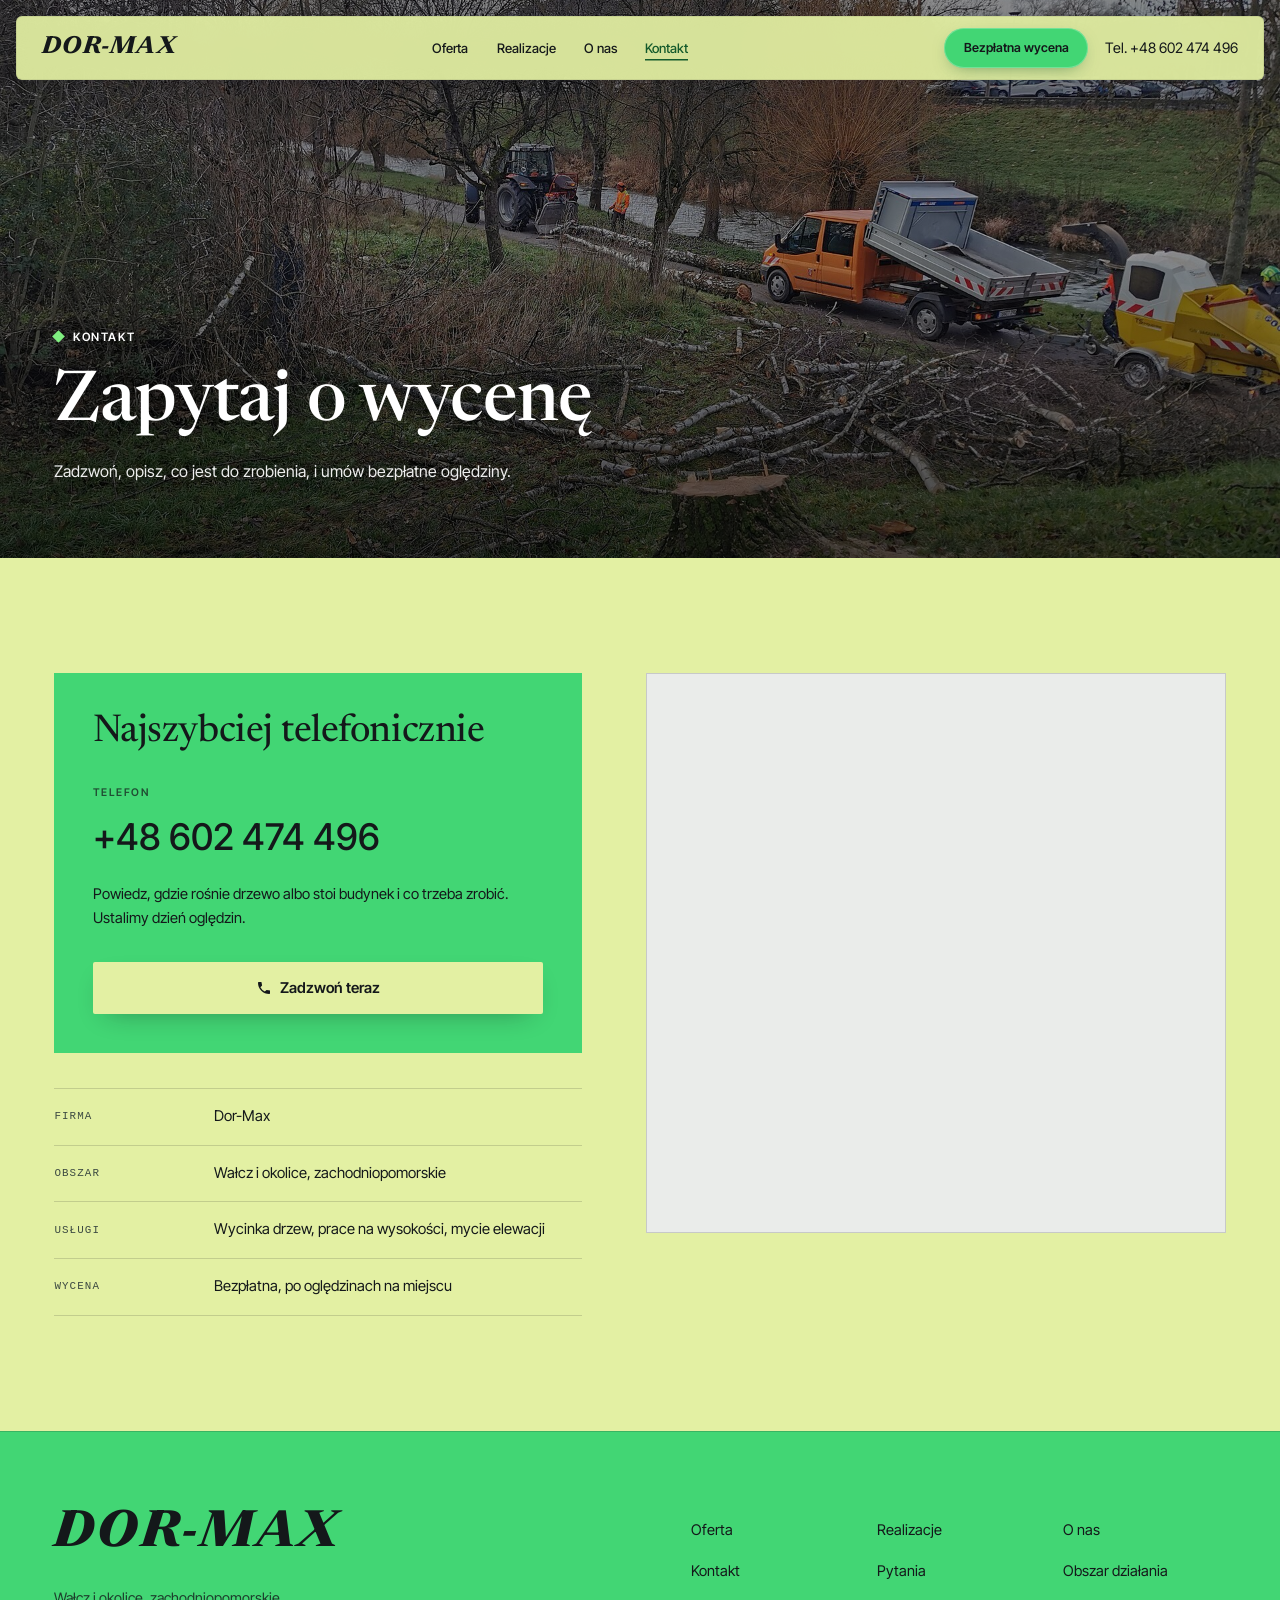
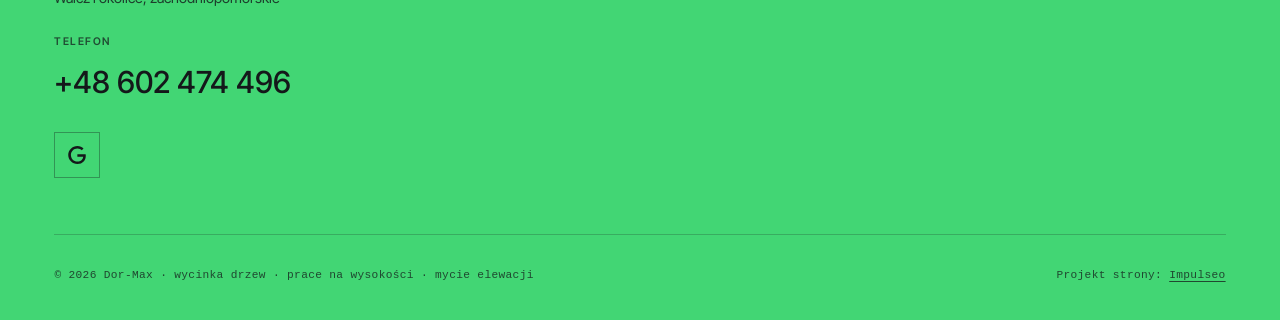
==== commit deba963b: "Kolory: paleta Pistachio dream na całej stronie (tła, pasy, stopka, przyciski); zdjęcia w hero bez k" ====
--- a/kontakt.html
+++ b/kontakt.html
@@ -21,7 +21,7 @@
 <link rel="preconnect" href="https://fonts.gstatic.com" crossorigin>
 <link href="https://fonts.googleapis.com/css2?family=Inter+Tight:wght@400;500;600;700&family=Newsreader:ital,opsz,wght@0,6..72,400;0,6..72,450;0,6..72,500;1,6..72,700;1,6..72,800&display=swap" rel="stylesheet">
 <link rel="stylesheet" href="assets/styles.css?v=20261117">
-<meta name="theme-color" content="#0e3a3e">
+<meta name="theme-color" content="#42D674">
 <script>document.documentElement.classList.add('js')</script>
 </head>
 <body>
--- a/assets/styles.css
+++ b/assets/styles.css
@@ -1,13 +1,16 @@
 /* Dor-Max - styl „swell": wielki napis firmy na zdjęciu, kremowy papier, morski akcent,
    ciemne sekcje z etykietami w kroju maszynowym. */
 :root{
-  --paper:#fafaf7;--paper-2:#f4f3ef;--paper-3:#efede6;
-  --ink:#14181a;--ink-deep:#101619;--ink-panel:#151b1d;
-  --body:#3f4647;--slate:#5c6668;--slate-soft:#8c9394;
-  --hair:#e3e1dc;--rule-dark:#2f3739;
-  --teal:#1aa2a7;--teal-deep:#147f83;--teal-text:#11797d;--teal-light:#6fe3dd;
-  --cream:#f6f1e4;
-  --accent:var(--teal);--accent-d:var(--teal-deep);--accent-soft:#d9f1f1;
+  /* PALETA Pistachio dream: #80EF80 #E3F0A3 #BADBA2 #42D674 - dosłownie na tła, pasy, stopkę i przyciski */
+  --pis-lime:#80EF80;--pis-cream:#E3F0A3;--pis-sage:#BADBA2;--pis-green:#42D674;
+  --paper:var(--pis-cream);--paper-2:var(--pis-lime);--paper-3:var(--pis-sage);
+  --strip:var(--pis-green);
+  --ink:#14181a;--ink-deep:#14181a;--ink-panel:#151b1d;
+  --body:#2f3833;--slate:#3d4a42;--slate-soft:#4a574f;
+  --hair:rgba(20,24,26,.16);--rule-dark:rgba(20,24,26,.22);
+  --teal:#145a2c;--teal-deep:#0f4422;--teal-text:#145a2c;--teal-light:var(--pis-lime);
+  --cream:var(--pis-cream);
+  --accent:var(--pis-green);--accent-d:#145a2c;--accent-soft:var(--pis-sage);
   --f-display:"Newsreader",Georgia,"Times New Roman",serif;
   --f-sans:"Inter Tight",system-ui,-apple-system,"Segoe UI",Roboto,Arial,sans-serif;
   --f-mono:ui-monospace,SFMono-Regular,Menlo,Consolas,monospace;
@@ -29,24 +32,30 @@
 .sec{padding:var(--sec) 0}
 .sec-paper{background:var(--paper)}
 .sec-sunk{background:var(--paper-2)}
-.sec-white{background:#fff}
-.sec-dark{background:var(--ink-deep);color:#c9cfd0}
-.sec-dark h2,.sec-dark h3{color:#fff}
+.sec-white{background:var(--pis-sage)}
+.sec-dark{background:var(--strip);color:var(--ink)}
+.sec-dark h2,.sec-dark h3{color:var(--ink)}
 
 /* etykieta sekcji z małym znakiem */
 .eb{display:inline-flex;align-items:center;gap:.6rem;font-size:.72rem;font-weight:600;letter-spacing:.14em;text-transform:uppercase;color:var(--teal-text)}
 .eb::before{content:"";width:9px;height:9px;background:var(--teal);transform:rotate(45deg);flex:none}
-.sec-dark .eb{color:#e6eeee}
+.sec-dark .eb{color:var(--ink)}
+.sec-dark .eb::before{background:var(--ink)}
 .h2{font-size:clamp(2.15rem,4.1vw,3.45rem);max-width:17ch;margin-top:1.4rem}
 .lead{font-size:1.02rem;color:var(--body);max-width:52ch}
-.sec-dark .lead{color:#aab3b4}
+.sec-dark .lead{color:rgba(20,24,26,.8)}
 .mono{font-family:var(--f-mono);letter-spacing:.04em}
 
 /* przyciski */
 .btn{display:inline-flex;align-items:center;justify-content:center;gap:.55rem;min-height:52px;padding:.9rem 1.9rem;font-family:var(--f-sans);font-size:.93rem;font-weight:600;line-height:1.1;border:1.5px solid transparent;border-radius:2px;cursor:pointer;transition:transform .25s var(--ease),box-shadow .25s var(--ease),background .25s,color .25s,border-color .25s;white-space:nowrap}
 .btn:hover{transform:translateY(-2px)}
-.btn-teal{background:linear-gradient(135deg,#79e8e2 0%,#3cc6c6 55%,#22aeb4 100%);color:var(--ink);box-shadow:0 10px 28px -12px rgba(26,162,167,.75),inset 0 1px 0 rgba(255,255,255,.35)}
-.btn-teal:hover{box-shadow:0 16px 34px -12px rgba(26,162,167,.85),inset 0 1px 0 rgba(255,255,255,.35)}
+.btn-teal{background:var(--pis-green);color:var(--ink);box-shadow:0 10px 28px -12px rgba(20,90,44,.6),inset 0 1px 0 rgba(255,255,255,.35)}
+.btn-teal:hover{background:var(--pis-lime);box-shadow:0 16px 34px -12px rgba(20,90,44,.7),inset 0 1px 0 rgba(255,255,255,.35)}
+/* na zielonych pasach przycisk w pistacjowym kremie */
+.sec-dark .btn-teal,.cta .btn-teal,.c-card .btn-teal{background:var(--pis-cream);box-shadow:0 10px 28px -14px rgba(20,24,26,.45)}
+.sec-dark .btn-teal:hover,.cta .btn-teal:hover,.c-card .btn-teal:hover{background:#fff}
+.cta .btn-line-w,.sec-dark .btn-line-w{border-color:var(--ink);color:var(--ink)}
+.cta .btn-line-w:hover{box-shadow:0 14px 30px -14px rgba(20,24,26,.45)}
 .btn-line{border-color:currentColor;color:var(--ink);background:transparent}
 .btn-line:hover{box-shadow:0 14px 30px -14px rgba(20,24,26,.45)}
 .btn-line-w{border-color:rgba(255,255,255,.85);color:#fff;background:transparent}
@@ -55,28 +64,34 @@
 .btn-dark:hover{box-shadow:0 14px 30px -14px rgba(20,24,26,.6)}
 .lnk{display:inline-flex;align-items:center;gap:.5rem;color:var(--teal-text);font-weight:600;font-size:.93rem;padding-bottom:.35rem;border-bottom:1.5px solid currentColor;transition:gap .25s var(--ease)}
 .lnk:hover{gap:.8rem}
-.sec-dark .lnk{color:#fff;border-color:var(--teal)}
+.sec-dark .lnk{color:var(--ink);border-color:var(--ink)}
 .arr{display:inline-block;transition:transform .25s var(--ease)}
 .btn:hover .arr{transform:translateX(3px)}
 
 /* ===== pływający nagłówek (szkło) ===== */
 .fhead{position:fixed;top:clamp(.5rem,1.35vw,1rem);left:clamp(.5rem,1.35vw,1rem);right:clamp(.5rem,1.35vw,1rem);z-index:80;height:var(--nav-h);
-  background:linear-gradient(135deg,rgba(16,38,41,.86) 0%,rgba(7,23,26,.8) 58%,rgba(8,29,32,.84) 100%);
+  background:rgba(227,240,163,.93);
   backdrop-filter:blur(14px) saturate(140%);-webkit-backdrop-filter:blur(14px) saturate(140%);
-  border-radius:6px;box-shadow:0 1px 0 rgba(255,255,255,.12) inset,0 2px 8px rgba(4,23,25,.12),0 16px 40px rgba(4,23,25,.16);
+  border-radius:6px;box-shadow:0 0 0 1px rgba(20,24,26,.08) inset,0 2px 8px rgba(20,24,26,.10),0 16px 40px rgba(20,24,26,.14);
   transition:transform .5s var(--ease),opacity .4s var(--ease)}
 .fhead .in{height:100%;display:flex;align-items:center;justify-content:space-between;gap:1.5rem;padding:0 clamp(1rem,2vw,1.6rem)}
 .mark{font-family:var(--f-display);font-style:italic;font-weight:800;text-transform:uppercase;color:var(--cream);letter-spacing:.06em;line-height:1}
-.fhead .mark{font-size:1.55rem}
+.fhead .mark{font-size:1.55rem;color:var(--ink)}
+.fhead .nav-links a{color:var(--ink)}
+.fhead .nav-links a:hover,.fhead .nav-links a.active{color:var(--teal-text)}
+.fhead .nav-links a.active{box-shadow:0 1.5px 0 var(--teal-text)}
+.fhead .tel-txt{color:var(--ink);text-shadow:none}
+.fhead .tel-txt:hover{color:var(--teal-text)}
+.fhead .nav-toggle span{background:var(--ink)}
 .nav-links{display:flex;align-items:center;gap:clamp(1rem,2.2vw,2rem)}
 .nav-links a{font-size:.82rem;font-weight:500;color:rgba(255,255,255,.88);transition:color .2s}
 .nav-links a:hover,.nav-links a.active{color:#fff}
-.nav-links a.active{box-shadow:0 1.5px 0 var(--teal-light)}
+.nav-links a.active{box-shadow:0 1.5px 0 var(--pis-lime)}
 .nav-cta{display:flex;align-items:center;gap:1.1rem}
-.pill{display:inline-flex;align-items:center;min-height:40px;padding:.55rem 1.2rem;border-radius:999px;font-size:.78rem;font-weight:600;color:var(--ink)!important;background:linear-gradient(135deg,#79e8e2,#2fb9bd);box-shadow:0 0 0 1px rgba(255,255,255,.25) inset,0 6px 18px -8px rgba(26,162,167,.8);transition:filter .2s,transform .2s}
+.pill{display:inline-flex;align-items:center;min-height:40px;padding:.55rem 1.2rem;border-radius:999px;font-size:.78rem;font-weight:600;color:var(--ink)!important;background:var(--pis-green);box-shadow:0 0 0 1px rgba(255,255,255,.25) inset,0 6px 18px -8px rgba(20,90,44,.6);transition:filter .2s,transform .2s}
 .pill:hover{filter:brightness(1.06);transform:translateY(-1px)}
 .tel-txt{font-size:.9rem;font-weight:400;color:#fff;white-space:nowrap;text-shadow:0 1px 10px rgba(4,20,22,.75)}
-.tel-txt:hover{color:var(--teal-light)}
+.tel-txt:hover{color:var(--pis-lime)}
 .nav-toggle{display:none;width:44px;height:44px;border:0;background:transparent;cursor:pointer;flex-direction:column;align-items:center;justify-content:center;gap:5px;padding:0}
 .nav-toggle span{width:22px;height:2px;background:#fff;transition:transform .3s,opacity .3s}
 .nav-toggle[aria-expanded="true"] span:nth-child(1){transform:translateY(7px) rotate(45deg)}
@@ -88,29 +103,29 @@
 .is-home .fhead.show{transform:none;opacity:1}
 
 /* ===== HERO ===== */
-.hero{position:relative;min-height:min(calc(100svh - 58px),900px);color:#fff;overflow:hidden;background:#0e3a3e;display:flex;flex-direction:column}
+.hero{position:relative;min-height:min(calc(100svh - 58px),900px);color:#fff;overflow:hidden;background:#14181a;display:flex;flex-direction:column}
 .hero-img{position:absolute;inset:0;width:100%;height:100%;object-fit:cover;object-position:50% 58%}
 .hero::before{content:"";position:absolute;inset:0;z-index:1;
   background:
-   linear-gradient(180deg,rgba(13,74,80,.86) 0%,rgba(12,80,86,.74) 30%,rgba(12,70,76,.34) 54%,rgba(8,28,31,.62) 100%),
-   linear-gradient(90deg,rgba(8,40,44,.55) 0%,rgba(8,40,44,.12) 55%,rgba(8,40,44,0) 100%)}
+   linear-gradient(180deg,rgba(0,0,0,.5) 0%,rgba(0,0,0,.34) 30%,rgba(0,0,0,.14) 54%,rgba(0,0,0,.55) 100%),
+   linear-gradient(90deg,rgba(0,0,0,.45) 0%,rgba(0,0,0,.1) 55%,rgba(0,0,0,0) 100%)}
 .hero > *:not(.hero-img){position:relative;z-index:2}
-.hero-word{display:block;padding-top:clamp(1.4rem,2.6vw,2.6rem);text-align:center;font-size:clamp(3.6rem,16.4vw,15.5rem);line-height:.86;letter-spacing:.05em;white-space:nowrap;text-shadow:0 10px 40px rgba(4,30,33,.35);user-select:none}
+.hero-word{display:block;padding-top:clamp(1.4rem,2.6vw,2.6rem);text-align:center;font-size:clamp(3.6rem,16.4vw,15.5rem);line-height:.86;letter-spacing:.05em;white-space:nowrap;text-shadow:0 10px 40px rgba(0,0,0,.35);user-select:none}
 .hero-nav{display:flex;align-items:center;justify-content:space-between;gap:1.5rem;margin-top:clamp(1rem,2.4vw,2.2rem)}
 .hero-nav .nav-links a{font-size:.84rem;text-shadow:0 1px 10px rgba(4,20,22,.75)}
 .hero-body{padding-top:clamp(1.8rem,4vw,3.4rem);padding-bottom:clamp(3rem,7vw,6rem);margin-top:auto}
-.hero h1{color:#fff;font-weight:500;font-size:clamp(2.3rem,4.7vw,4.3rem);line-height:1.04;max-width:17ch;letter-spacing:-.015em;text-shadow:0 6px 30px rgba(4,30,33,.45)}
-.hero-lead{margin-top:1.3rem;max-width:46ch;font-size:clamp(.98rem,1.2vw,1.08rem);color:rgba(255,255,255,.92);text-shadow:0 2px 14px rgba(4,30,33,.5)}
+.hero h1{color:#fff;font-weight:500;font-size:clamp(2.3rem,4.7vw,4.3rem);line-height:1.04;max-width:17ch;letter-spacing:-.015em;text-shadow:0 6px 30px rgba(0,0,0,.45)}
+.hero-lead{margin-top:1.3rem;max-width:46ch;font-size:clamp(.98rem,1.2vw,1.08rem);color:rgba(255,255,255,.92);text-shadow:0 2px 14px rgba(0,0,0,.5)}
 .hero-cta{display:flex;flex-wrap:wrap;gap:.9rem;margin-top:2rem}
 
 /* pasek z faktami */
-.facts{background:var(--ink);color:#fff}
+.facts{background:var(--strip);color:var(--ink);border-bottom:1px solid rgba(20,24,26,.14)}
 .facts ul{display:grid;grid-template-columns:repeat(4,1fr);gap:1rem}
-.facts li{display:flex;align-items:baseline;gap:.7rem;padding:1.25rem 0;font-size:.78rem;color:#9aa3a4}
-.facts b{font-family:var(--f-sans);font-weight:600;font-size:1.12rem;color:#fff;white-space:nowrap}
+.facts li{display:flex;align-items:baseline;gap:.7rem;padding:1.25rem 0;font-size:.78rem;color:rgba(20,24,26,.78)}
+.facts b{font-family:var(--f-sans);font-weight:600;font-size:1.12rem;color:var(--ink);white-space:nowrap}
 
 /* kropki między sekcjami */
-.dots{height:clamp(5rem,9vw,7.5rem);background-color:#fff;background-image:radial-gradient(#cfd3d1 1.1px,transparent 1.2px);background-size:22px 22px}
+.dots{height:clamp(5rem,9vw,7.5rem);background-color:var(--pis-cream);background-image:radial-gradient(rgba(20,90,44,.32) 1.1px,transparent 1.2px);background-size:22px 22px}
 
 /* ===== O NAS ===== */
 .about{display:grid;grid-template-columns:1.1fr .9fr;gap:clamp(2.5rem,7vw,7rem);align-items:start}
@@ -125,29 +140,29 @@
 /* ===== PRACE (ciemna sekcja) ===== */
 .jobs{position:relative;overflow:hidden}
 .jobs::before,.cta::before{content:"";position:absolute;inset:0;opacity:.07;pointer-events:none;
-  background-image:url("data:image/svg+xml,%3Csvg xmlns='http://www.w3.org/2000/svg' width='48' height='48' viewBox='0 0 48 48'%3E%3Cpath d='M24 18v12M18 24h12' stroke='%2363d6d0' stroke-width='2.4' stroke-linecap='square'/%3E%3C/svg%3E");
+  background-image:url("data:image/svg+xml,%3Csvg xmlns='http://www.w3.org/2000/svg' width='48' height='48' viewBox='0 0 48 48'%3E%3Cpath d='M24 18v12M18 24h12' stroke='%2314181a' stroke-width='2.4' stroke-linecap='square'/%3E%3C/svg%3E");
   background-size:48px 48px}
 .jobs > *{position:relative}
 .jobs-head{display:grid;grid-template-columns:1fr minmax(0,26rem);gap:2rem;align-items:end;margin-bottom:2.6rem}
 .jobs-head .h2{max-width:20ch}
 .jobs-grid{display:grid;grid-template-columns:minmax(0,1fr) minmax(0,19rem);gap:clamp(1.2rem,2vw,1.6rem);align-items:start}
-.job-view{position:relative;aspect-ratio:16/9;overflow:hidden;background:#0b1113}
+.job-view{position:relative;aspect-ratio:16/9;overflow:hidden;background:var(--pis-sage)}
 .job-view img{width:100%;height:100%;object-fit:cover;transition:opacity .45s var(--ease)}
 .job-view img.fade{opacity:.15}
-.chip{position:absolute;top:.8rem;left:.8rem;font-family:var(--f-mono);font-size:.66rem;letter-spacing:.12em;text-transform:uppercase;background:#0f1517;color:#e8eeee;padding:.5rem .75rem}
-.job-cap{display:flex;justify-content:space-between;margin-top:.8rem;font-family:var(--f-mono);font-size:.72rem;color:#7f898a}
+.chip{position:absolute;top:.8rem;left:.8rem;font-family:var(--f-mono);font-size:.66rem;letter-spacing:.12em;text-transform:uppercase;background:var(--ink);color:var(--pis-cream);padding:.5rem .75rem}
+.job-cap{display:flex;justify-content:space-between;margin-top:.8rem;font-family:var(--f-mono);font-size:.72rem;color:rgba(20,24,26,.75)}
 .job-tabs{display:grid;grid-template-columns:repeat(3,1fr);gap:.55rem;margin-top:1rem}
-.job-tab{position:relative;text-align:left;cursor:pointer;background:#1a2124;border:1px solid var(--rule-dark);color:#fff;padding:1rem 1.1rem;min-height:78px;font-family:var(--f-sans);transition:border-color .25s,background .25s}
-.job-tab:hover{background:#1f282b}
-.job-tab .n{display:block;font-family:var(--f-mono);font-size:.64rem;letter-spacing:.1em;color:#8a9496}
+.job-tab{position:relative;text-align:left;cursor:pointer;background:var(--pis-sage);border:1px solid var(--rule-dark);color:var(--ink);padding:1rem 1.1rem;min-height:78px;font-family:var(--f-sans);transition:border-color .25s,background .25s}
+.job-tab:hover{background:var(--pis-cream)}
+.job-tab .n{display:block;font-family:var(--f-mono);font-size:.64rem;letter-spacing:.1em;color:rgba(20,24,26,.7)}
 .job-tab .t{display:block;margin-top:.25rem;font-size:.86rem;font-weight:600}
-.job-tab.on{border-color:var(--teal);box-shadow:0 0 0 1px var(--teal) inset}
-.job-tab.on::after{content:"WIDOK";position:absolute;top:.7rem;right:.7rem;font-family:var(--f-mono);font-size:.56rem;letter-spacing:.1em;background:var(--teal);color:var(--ink);padding:.15rem .35rem}
-.job-card{border:1px solid var(--rule-dark);padding:1.4rem 1.3rem;background:rgba(16,22,25,.85)}
-.job-card .ttl{font-family:var(--f-mono);font-size:.74rem;letter-spacing:.06em;color:var(--teal-light);text-transform:uppercase;line-height:1.5;padding-bottom:1rem;border-bottom:1px solid var(--rule-dark)}
+.job-tab.on{background:var(--pis-cream);border-color:var(--ink);box-shadow:0 0 0 1px var(--ink) inset}
+.job-tab.on::after{content:"WIDOK";position:absolute;top:.7rem;right:.7rem;font-family:var(--f-mono);font-size:.56rem;letter-spacing:.1em;background:var(--ink);color:var(--pis-lime);padding:.15rem .35rem}
+.job-card{border:1px solid var(--rule-dark);padding:1.4rem 1.3rem;background:var(--pis-cream)}
+.job-card .ttl{font-family:var(--f-mono);font-size:.74rem;letter-spacing:.06em;color:var(--teal-text);text-transform:uppercase;line-height:1.5;padding-bottom:1rem;border-bottom:1px solid var(--rule-dark)}
 .job-card dl{margin:0}
-.job-card dt{margin-top:1.2rem;font-family:var(--f-mono);font-size:.64rem;letter-spacing:.12em;text-transform:uppercase;color:#7f898a}
-.job-card dd{margin:.35rem 0 0;padding-bottom:1.2rem;border-bottom:1px solid var(--rule-dark);font-size:.9rem;font-weight:500;color:#fff}
+.job-card dt{margin-top:1.2rem;font-family:var(--f-mono);font-size:.64rem;letter-spacing:.12em;text-transform:uppercase;color:var(--slate)}
+.job-card dd{margin:.35rem 0 0;padding-bottom:1.2rem;border-bottom:1px solid var(--rule-dark);font-size:.9rem;font-weight:500;color:var(--ink)}
 .job-card .lnk{margin-top:1.5rem}
 
 /* ===== łuk zdjęć ===== */
@@ -174,18 +189,18 @@
 .quote .lead{margin-top:1.8rem;max-width:46ch}
 .quote .btn{margin-top:2.2rem}
 .cards{position:relative;min-height:28rem}
-.card-dark{position:absolute;top:0;right:0;width:min(100%,26rem);background:var(--ink);color:#fff;padding:1.5rem 1.6rem;transform:rotate(1.6deg);box-shadow:0 30px 50px -30px rgba(0,0,0,.6);z-index:2}
-.card-dark .k{font-family:var(--f-mono);font-size:.66rem;letter-spacing:.1em;color:var(--teal-light);text-transform:uppercase}
-.card-dark .q{display:flex;justify-content:space-between;align-items:baseline;gap:1rem;margin-top:1.4rem;padding-bottom:.9rem;border-bottom:1px solid #2b3335}
-.card-dark .q span{font-family:var(--f-mono);font-size:.8rem;color:#c3caca}
+.card-dark{position:absolute;top:0;right:0;width:min(100%,26rem);background:var(--strip);color:var(--ink);padding:1.5rem 1.6rem;transform:rotate(1.6deg);box-shadow:0 30px 50px -30px rgba(20,24,26,.55);z-index:2}
+.card-dark .k{font-family:var(--f-mono);font-size:.66rem;letter-spacing:.1em;color:var(--ink);text-transform:uppercase}
+.card-dark .q{display:flex;justify-content:space-between;align-items:baseline;gap:1rem;margin-top:1.4rem;padding-bottom:.9rem;border-bottom:1px solid rgba(20,24,26,.22)}
+.card-dark .q span{font-family:var(--f-mono);font-size:.8rem;color:rgba(20,24,26,.82)}
 .card-dark .q b{font-size:1.25rem;font-weight:700;white-space:nowrap}
-.card-dark small{display:block;margin-top:.8rem;font-family:var(--f-mono);font-size:.66rem;color:#7f898a}
-.card-paper{position:absolute;left:0;bottom:0;width:min(100%,27rem);background:var(--cream);padding:1.5rem 1.6rem 1.6rem;transform:rotate(-1.4deg);box-shadow:0 34px 60px -30px rgba(20,24,26,.45);border:1px solid #e6dfcd}
+.card-dark small{display:block;margin-top:.8rem;font-family:var(--f-mono);font-size:.66rem;color:rgba(20,24,26,.72)}
+.card-paper{position:absolute;left:0;bottom:0;width:min(100%,27rem);background:var(--cream);padding:1.5rem 1.6rem 1.6rem;transform:rotate(-1.4deg);box-shadow:0 34px 60px -30px rgba(20,24,26,.45);border:1px solid rgba(20,24,26,.12)}
 .card-paper .k{font-family:var(--f-mono);font-size:.66rem;letter-spacing:.1em;color:var(--teal-text);text-transform:uppercase}
 .card-paper ul{margin-top:1.1rem}
 .card-paper li{display:flex;gap:.6rem;align-items:baseline;font-family:var(--f-mono);font-size:.76rem;color:#2c3335;padding:.38rem 0}
 .card-paper li span:first-child{white-space:nowrap}
-.card-paper li i{flex:1;border-bottom:1px dotted #b9b2a0;transform:translateY(-3px)}
+.card-paper li i{flex:1;border-bottom:1px dotted rgba(20,24,26,.35);transform:translateY(-3px)}
 .card-paper li span:last-child{white-space:nowrap;color:var(--teal-text)}
 .card-paper .sum{display:flex;justify-content:space-between;align-items:baseline;margin-top:.9rem;padding-top:.9rem;border-top:2px solid var(--ink);font-family:var(--f-mono);font-size:.78rem;font-weight:700;color:var(--ink)}
 .card-paper .sum b{font-family:var(--f-sans);font-size:1.15rem}
@@ -196,7 +211,7 @@
 .svc-head .h2{max-width:15ch}
 .svc-head .lead{margin-bottom:1.2rem}
 .svc-two{display:grid;grid-template-columns:1fr 1fr;gap:1rem}
-.svc{background:#fff;border:1px solid var(--hair);display:flex;flex-direction:column;transition:transform .25s var(--ease),box-shadow .25s var(--ease)}
+.svc{background:var(--pis-cream);border:1px solid var(--hair);display:flex;flex-direction:column;transition:transform .25s var(--ease),box-shadow .25s var(--ease)}
 .svc:hover{transform:translateY(-2px);box-shadow:0 18px 36px -24px rgba(20,24,26,.35)}
 .svc-top{padding:clamp(1.2rem,2vw,1.6rem) clamp(1.2rem,2vw,1.6rem) 1.8rem}
 .svc-top img{width:100%;aspect-ratio:2/1;object-fit:cover}
@@ -209,7 +224,7 @@
 .svc-sub a{display:block;padding:1.4rem clamp(1.1rem,2vw,1.5rem) 1.5rem;border-bottom:1px solid var(--hair);transition:background .25s}
 .svc-sub a:nth-child(odd){border-right:1px solid var(--hair)}
 .svc-sub a:nth-last-child(-n+2){border-bottom:0}
-.svc-sub a:hover{background:var(--paper)}
+.svc-sub a:hover{background:var(--pis-sage)}
 .svc-sub h4{display:flex;justify-content:space-between;gap:.8rem;font-size:1.05rem;font-weight:500}
 .svc-sub h4 span{font-family:var(--f-sans);font-size:.85rem;color:var(--slate-soft)}
 .svc-sub p{margin-top:.9rem;font-size:.82rem;color:var(--slate);line-height:1.55}
@@ -250,57 +265,57 @@
 .faq summary::-webkit-details-marker{display:none}
 .faq summary .n{font-family:var(--f-mono);font-size:.66rem;color:var(--slate-soft)}
 .faq summary h3{font-size:clamp(1.15rem,1.9vw,1.55rem);font-weight:450}
-.faq summary .pl{display:grid;place-items:center;width:30px;height:30px;border-radius:50%;border:1px solid var(--hair);background:#f3faf9;color:var(--teal-text);font-size:1rem;transition:transform .3s var(--ease)}
+.faq summary .pl{display:grid;place-items:center;width:30px;height:30px;border-radius:50%;border:1px solid var(--hair);background:var(--pis-lime);color:var(--ink);font-size:1rem;transition:transform .3s var(--ease)}
 .faq details[open] .pl{transform:rotate(45deg)}
 .faq .a{padding:0 2.6rem 1.6rem 3.4rem;max-width:72ch;font-size:.95rem;color:var(--body)}
 
 /* ===== CTA ===== */
-.cta{position:relative;overflow:hidden;background:#0f2326;color:#fff;text-align:center;padding:clamp(6rem,12vw,10rem) 0}
-.cta::before{opacity:.13}
-.cta::after{content:"";position:absolute;inset:0;background:radial-gradient(60% 70% at 50% 50%,rgba(15,35,38,.92) 0%,rgba(15,35,38,.55) 60%,rgba(15,35,38,0) 100%);pointer-events:none}
+.cta{position:relative;overflow:hidden;background:var(--strip);color:var(--ink);text-align:center;padding:clamp(6rem,12vw,10rem) 0}
+.cta::before{opacity:.09}
+.cta::after{content:"";position:absolute;inset:0;background:radial-gradient(60% 70% at 50% 50%,rgba(66,214,116,.95) 0%,rgba(66,214,116,.6) 60%,rgba(66,214,116,0) 100%);pointer-events:none}
 .cta .wrap{position:relative;z-index:1}
-.cta h2{color:#fff;font-size:clamp(2.1rem,4.2vw,3.3rem);font-weight:450}
-.cta p{margin:1.4rem auto 0;max-width:52ch;color:#a9b4b5;font-size:.95rem}
+.cta h2{color:var(--ink);font-size:clamp(2.1rem,4.2vw,3.3rem);font-weight:450}
+.cta p{margin:1.4rem auto 0;max-width:52ch;color:rgba(20,24,26,.8);font-size:.95rem}
 .cta-act{display:flex;justify-content:center;flex-wrap:wrap;gap:.9rem;margin-top:2.4rem}
 
 /* ===== stopka ===== */
-footer{background:#14181a;color:#9aa3a4;padding:clamp(3.5rem,6vw,5rem) 0 2.2rem;font-size:.9rem}
+footer{background:var(--strip);color:rgba(20,24,26,.8);border-top:1px solid rgba(20,24,26,.18);padding:clamp(3.5rem,6vw,5rem) 0 2.2rem;font-size:.9rem}
 .f-top{display:grid;grid-template-columns:1.1fr 1fr;gap:3rem}
 .f-brand{display:flex;align-items:center;gap:.9rem}
-.f-brand .mark{font-size:clamp(2.4rem,4vw,3.3rem)}
+.f-brand .mark{font-size:clamp(2.4rem,4vw,3.3rem);color:var(--ink)}
 .f-addr{margin-top:1.6rem}
-.f-lbl{margin-top:1.6rem;font-size:.66rem;font-weight:600;letter-spacing:.14em;text-transform:uppercase;color:#7f898a}
-.f-tel{display:inline-block;margin-top:.4rem;font-size:clamp(1.5rem,2.4vw,1.9rem);font-weight:500;color:#fff}
-.f-tel:hover{color:var(--teal-light)}
+.f-lbl{margin-top:1.6rem;font-size:.66rem;font-weight:600;letter-spacing:.14em;text-transform:uppercase;color:rgba(20,24,26,.72)}
+.f-tel{display:inline-block;margin-top:.4rem;font-size:clamp(1.5rem,2.4vw,1.9rem);font-weight:500;color:var(--ink)}
+.f-tel:hover{color:var(--teal-text)}
 .f-soc{display:flex;gap:.7rem;margin-top:1.6rem}
-.f-soc a{display:grid;place-items:center;width:46px;height:46px;border:1px solid #3a4245;color:#fff;transition:border-color .2s,color .2s}
-.f-soc a:hover{border-color:var(--teal);color:var(--teal-light)}
+.f-soc a{display:grid;place-items:center;width:46px;height:46px;border:1px solid rgba(20,24,26,.35);color:var(--ink);transition:border-color .2s,color .2s,background .2s}
+.f-soc a:hover{border-color:var(--ink);background:var(--ink);color:var(--pis-lime)}
 .f-soc svg{width:18px;height:18px}
 .f-nav{display:grid;grid-template-columns:repeat(3,1fr);gap:1.1rem 1.5rem;align-content:start;padding-top:.6rem}
-.f-nav a{color:#fff;font-size:.92rem}
-.f-nav a:hover{color:var(--teal-light)}
-.f-bot{display:flex;justify-content:space-between;flex-wrap:wrap;gap:1rem;margin-top:3.5rem;padding-top:2rem;border-top:1px solid #2b3335;font-family:var(--f-mono);font-size:.7rem;letter-spacing:.03em;color:#7f898a}
+.f-nav a{color:var(--ink);font-size:.92rem}
+.f-nav a:hover{color:var(--teal-text)}
+.f-bot{display:flex;justify-content:space-between;flex-wrap:wrap;gap:1rem;margin-top:3.5rem;padding-top:2rem;border-top:1px solid rgba(20,24,26,.22);font-family:var(--f-mono);font-size:.7rem;letter-spacing:.03em;color:rgba(20,24,26,.75)}
 .f-bot a{text-decoration:underline;text-underline-offset:3px}
 
 /* ===== podstrony ===== */
-.pagehead{position:relative;min-height:clamp(420px,62vh,620px);min-height:clamp(420px,62svh,620px);display:flex;align-items:flex-end;color:#fff;overflow:hidden;background:#0e3a3e}
+.pagehead{position:relative;min-height:clamp(420px,62vh,620px);min-height:clamp(420px,62svh,620px);display:flex;align-items:flex-end;color:#fff;overflow:hidden;background:#14181a}
 .pagehead > img{position:absolute;inset:0;width:100%;height:100%;object-fit:cover}
-.pagehead::before{content:"";position:absolute;inset:0;z-index:1;background:linear-gradient(180deg,rgba(13,74,80,.74) 0%,rgba(12,66,72,.62) 45%,rgba(8,28,31,.82) 100%)}
+.pagehead::before{content:"";position:absolute;inset:0;z-index:1;background:linear-gradient(180deg,rgba(0,0,0,.42) 0%,rgba(0,0,0,.3) 45%,rgba(0,0,0,.66) 100%)}
 .pagehead .wrap{position:relative;z-index:2;padding-top:7.5rem;padding-bottom:clamp(2.8rem,6vw,4.6rem)}
 .pagehead .eb{color:#fff;text-shadow:0 1px 12px rgba(0,0,0,.75)}
-.pagehead .eb::before{background:var(--teal-light)}
-.pagehead h1{margin-top:1.1rem;color:#fff;font-weight:500;font-size:clamp(2.6rem,5.4vw,4.6rem);max-width:16ch;text-shadow:0 6px 30px rgba(4,30,33,.45)}
-.pagehead p{margin-top:1.1rem;max-width:56ch;color:rgba(255,255,255,.92);text-shadow:0 2px 14px rgba(4,30,33,.5)}
+.pagehead .eb::before{background:var(--pis-lime)}
+.pagehead h1{margin-top:1.1rem;color:#fff;font-weight:500;font-size:clamp(2.6rem,5.4vw,4.6rem);max-width:16ch;text-shadow:0 6px 30px rgba(0,0,0,.45)}
+.pagehead p{margin-top:1.1rem;max-width:56ch;color:rgba(255,255,255,.92);text-shadow:0 2px 14px rgba(0,0,0,.5)}
 
 .svc-grid{display:grid;grid-template-columns:repeat(2,1fr);gap:1rem}
-.svc-card{background:#fff;border:1px solid var(--hair);padding:clamp(1.2rem,2vw,1.6rem) clamp(1.2rem,2vw,1.6rem) 1.9rem}
+.svc-card{background:var(--pis-cream);border:1px solid var(--hair);padding:clamp(1.2rem,2vw,1.6rem) clamp(1.2rem,2vw,1.6rem) 1.9rem}
 .svc-card img{width:100%;aspect-ratio:16/9;object-fit:cover}
 .svc-card .n{display:block;margin-top:1.4rem;font-family:var(--f-mono);font-size:.68rem;color:var(--teal-text)}
 .svc-card .svc-tt{margin-top:.4rem}
 .svc-card p{margin-top:.8rem;font-size:.92rem;color:var(--slate);max-width:52ch}
 
 .masonry{columns:3 300px;column-gap:1rem}
-.masonry figure{break-inside:avoid;margin:0 0 1rem;position:relative;overflow:hidden;background:#e9e7e0}
+.masonry figure{break-inside:avoid;margin:0 0 1rem;position:relative;overflow:hidden;background:var(--pis-sage)}
 .masonry img{width:100%;height:auto;transition:transform .8s var(--ease)}
 .masonry figure:hover img{transform:scale(1.03)}
 .masonry figcaption{position:absolute;left:.7rem;bottom:.7rem;font-family:var(--f-mono);font-size:.64rem;letter-spacing:.1em;text-transform:uppercase;background:#111719;color:#f1f5f5;padding:.45rem .7rem}
@@ -311,10 +326,10 @@
 .split .about-txt{margin-top:1.8rem}
 
 .contact{display:grid;grid-template-columns:1fr 1.1fr;gap:clamp(2rem,5vw,5rem);align-items:start}
-.c-card{background:var(--ink);color:#c9cfd0;padding:clamp(1.8rem,3vw,2.6rem)}
-.c-card h2{color:#fff;font-size:clamp(1.9rem,3vw,2.5rem)}
+.c-card{background:var(--strip);color:var(--ink);padding:clamp(1.8rem,3vw,2.6rem)}
+.c-card h2{color:var(--ink);font-size:clamp(1.9rem,3vw,2.5rem)}
 .c-card .f-lbl{margin-top:2rem}
-.c-card .f-tel{font-size:clamp(1.7rem,3vw,2.3rem)}
+.c-card .f-tel{font-size:clamp(1.7rem,3vw,2.3rem);color:var(--ink)}
 .c-card p{margin-top:1rem;font-size:.92rem}
 .c-card .btn{margin-top:2rem;width:100%}
 .c-list{margin-top:2.2rem;border-top:1px solid var(--hair)}
@@ -347,7 +362,7 @@
 .demo-wazne{position:fixed;top:calc(var(--nav-h) + 30px);right:18px;z-index:95;display:inline-flex;align-items:center;gap:.45em;background:rgba(21,25,28,.82);color:#fff;font-size:.72rem;font-weight:600;letter-spacing:.01em;padding:.42em .8em .42em .62em;border-radius:999px;backdrop-filter:saturate(140%) blur(8px);border:1px solid rgba(255,255,255,.14);box-shadow:0 10px 24px -14px rgba(0,0,0,.6);pointer-events:none;opacity:0;transform:translateY(-10px);transition:opacity .7s var(--ease),transform .7s var(--ease)}
 .demo-wazne.is-on{opacity:1;transform:none}
 .demo-wazne .dw-ico{flex:none;opacity:.85}
-.demo-wazne b{font-weight:700;font-variant-numeric:tabular-nums;color:#9ff0ea}
+.demo-wazne b{font-weight:700;font-variant-numeric:tabular-nums;color:var(--pis-lime)}
 .demo-wazne .dw-zeg{font-variant-numeric:tabular-nums;opacity:.72;margin-left:.15em}
 .demo-wazne.is-pilne{background:rgba(150,32,28,.9)}
 
@@ -372,9 +387,9 @@
   .hero-body{padding-top:clamp(5rem,26vw,9rem)}
   .nav-toggle{display:flex}
   .fhead .nav-cta .pill{display:none}
-  .fhead .nav-links{position:fixed;top:calc(var(--nav-h) + 1.1rem);left:.5rem;right:.5rem;flex-direction:column;align-items:stretch;gap:0;padding:.6rem 1.2rem 1.2rem;background:rgba(10,24,27,.97);border-radius:6px;box-shadow:0 20px 40px rgba(0,0,0,.35);transform:translateY(-12px);opacity:0;pointer-events:none;transition:transform .35s var(--ease),opacity .3s}
+  .fhead .nav-links{position:fixed;top:calc(var(--nav-h) + 1.1rem);left:.5rem;right:.5rem;flex-direction:column;align-items:stretch;gap:0;padding:.6rem 1.2rem 1.2rem;background:rgba(227,240,163,.98);border-radius:6px;box-shadow:0 20px 40px rgba(0,0,0,.35);transform:translateY(-12px);opacity:0;pointer-events:none;transition:transform .35s var(--ease),opacity .3s}
   .fhead .nav-links.open{transform:none;opacity:1;pointer-events:auto}
-  .fhead .nav-links a{padding:1rem 0;border-bottom:1px solid rgba(255,255,255,.08);font-size:1rem}
+  .fhead .nav-links a{padding:1rem 0;border-bottom:1px solid rgba(20,24,26,.1);font-size:1rem}
   .fhead .nav-links .m-only{display:inline-flex;justify-content:center;margin-top:1rem;border-bottom:0}
   .about,.quote,.why,.area,.split,.contact{grid-template-columns:1fr}
   .jobs-head,.svc-head,.faq-head{grid-template-columns:1fr}
@@ -385,11 +400,11 @@
   .arc figure{width:72vw!important;transform:none!important;scroll-snap-align:center}
   .arc figure img{aspect-ratio:4/3!important}
   .why-fig{min-height:20rem}
-  .sticky-call{display:grid;grid-template-columns:1fr 1fr;position:fixed;left:0;right:0;bottom:0;z-index:90;padding-bottom:env(safe-area-inset-bottom);background:var(--ink);transition:transform .35s var(--ease),opacity .3s}
+  .sticky-call{display:grid;grid-template-columns:1fr 1fr;position:fixed;left:0;right:0;bottom:0;z-index:90;padding-bottom:env(safe-area-inset-bottom);background:var(--strip);transition:transform .35s var(--ease),opacity .3s}
   .sticky-call.schowany{transform:translateY(110%);opacity:0;pointer-events:none}
   .sticky-call a{display:flex;align-items:center;justify-content:center;gap:.5rem;padding:15px 8px;font-weight:700;font-size:.95rem}
-  .sticky-call .sc-call{background:linear-gradient(135deg,#79e8e2,#2fb9bd);color:var(--ink)}
-  .sticky-call .sc-quote{color:#fff}
+  .sticky-call .sc-call{background:var(--ink);color:var(--pis-lime)}
+  .sticky-call .sc-quote{color:var(--ink)}
   body{padding-bottom:calc(54px + env(safe-area-inset-bottom))}
   .demo-wazne{top:auto;bottom:72px;right:10px}
 }
